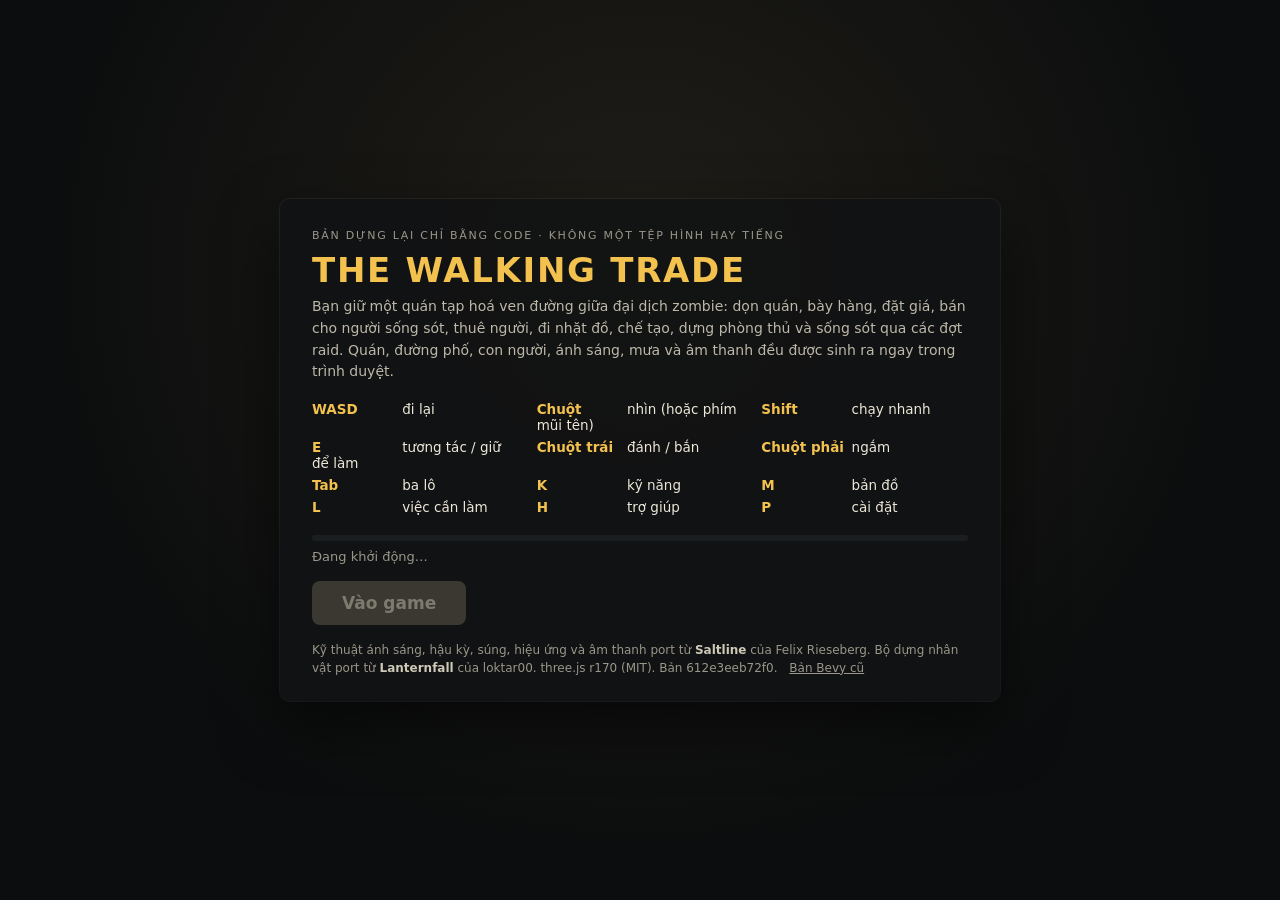
==== index.html @ 609d3852 "Build 612e3eeb72f0 (three.js, root): phien 8 vong 4: menu the khong de nut Vao game Co-Authored-By: " ====
<!doctype html>
<html lang="vi">
<head>
<meta charset="utf-8">
<meta name="viewport" content="width=device-width, initial-scale=1">
<link rel="icon" href="data:,">
<title>The Walking Trade (bản chỉ code)</title>
<script>
// Bộ thu lỗi đặt đầu trang: mọi lỗi console / lỗi không bắt đều vào window.__errors để bot và người chơi thấy.
window.__errors = [];
window.__t0 = performance.now();
window.__build = '612e3eeb72f0';
(function () {
  var oe = console.error;
  console.error = function () {
    try { window.__errors.push(Array.prototype.map.call(arguments, String).join(' ')); } catch (e) {}
    oe.apply(console, arguments);
  };
  window.addEventListener('error', function (e) { window.__errors.push('error: ' + (e.message || e)); });
  window.addEventListener('unhandledrejection', function (e) { window.__errors.push('rejection: ' + (e.reason && e.reason.message || e.reason)); });
})();
</script>
<link rel="stylesheet" href="b/612e3eeb72f0/css/page.css?v=612e3eeb72f0">
<link rel="stylesheet" href="b/612e3eeb72f0/css/hud.css?v=612e3eeb72f0">
</head>
<body class="loading">
<div id="twt-view"><canvas id="twt-canvas" tabindex="0"></canvas></div>
<div id="hud"></div>
<div id="gate">
  <div id="card">
    <div class="kicker">BẢN DỰNG LẠI CHỈ BẰNG CODE · KHÔNG MỘT TỆP HÌNH HAY TIẾNG</div>
    <h1>THE WALKING TRADE</h1>
    <p class="sub">Bạn giữ một quán tạp hoá ven đường giữa đại dịch zombie: dọn quán, bày hàng, đặt giá, bán cho người sống sót,
      thuê người, đi nhặt đồ, chế tạo, dựng phòng thủ và sống sót qua các đợt raid. Quán, đường phố, con người, ánh sáng,
      mưa và âm thanh đều được sinh ra ngay trong trình duyệt.</p>
    <ul class="keys">
      <li><b>WASD</b> đi lại</li>
      <li><b>Chuột</b> nhìn (hoặc phím mũi tên)</li>
      <li><b>Shift</b> chạy nhanh</li>
      <li><b>E</b> tương tác / giữ để làm</li>
      <li><b>Chuột trái</b> đánh / bắn</li>
      <li><b>Chuột phải</b> ngắm</li>
      <li><b>Tab</b> ba lô</li>
      <li><b>K</b> kỹ năng</li>
      <li><b>M</b> bản đồ</li>
      <li><b>L</b> việc cần làm</li>
      <li><b>H</b> trợ giúp</li>
      <li><b>P</b> cài đặt</li>
    </ul>
    <div id="bar"><div id="fill"></div></div>
    <div id="status">Đang khởi động…</div>
    <button id="go" disabled>Vào game</button>
    <pre id="fatal"></pre>
    <div class="foot">Kỹ thuật ánh sáng, hậu kỳ, súng, hiệu ứng và âm thanh port từ <b>Saltline</b> của Felix Rieseberg.
      Bộ dựng nhân vật port từ <b>Lanternfall</b> của loktar00. three.js r170 (MIT). Bản <span id="buildid">612e3eeb72f0</span>.
      <a href="bevy/" id="oldlink">Bản Bevy cũ</a></div>
  </div>
</div>
<script>
// Trang báo tiến độ: main.js gọi twtStage(tên) ở từng bước; 'ready' là game đã vẽ khung hình đầu.
(function () {
  var steps = ['boot', 'bake', 'sky', 'world', 'lights', 'ground', 'post', 'people', 'weapon', 'hud', 'compile', 'ready'];
  var label = { boot: 'Đang khởi động…', bake: 'Đang nung vật liệu…', sky: 'Đang dựng bầu trời…', world: 'Đang dựng quán và đường phố…', lights: 'Đang thắp đèn…',
    ground: 'Đang làm ướt mặt đường…', post: 'Đang dựng chuỗi hậu kỳ…', people: 'Đang dựng người và zombie…', weapon: 'Đang lắp súng…', hud: 'Đang dựng giao diện…',
    compile: 'Đang biên dịch shader…', ready: 'Sẵn sàng.' };
  var q = new URLSearchParams(location.search);
  var auto = q.has('enter');
  window.twtStage = function (name) {
    var i = steps.indexOf(name); if (i < 0) return;
    document.getElementById('fill').style.width = Math.round((i + 1) / steps.length * 100) + '%';
    document.getElementById('status').textContent = label[name] + (name === 'ready' ? ' ' + ((performance.now() - window.__t0) / 1000).toFixed(1) + ' s' : '');
    window.__stage = name;
    if (name === 'ready') {
      window.__downloadMs = Math.round(performance.now() - window.__t0);
      var go = document.getElementById('go'); go.disabled = false; go.focus();
      if (auto) enter();
    }
  };
  function enter() {
    document.body.classList.remove('loading'); document.body.classList.add('playing');
    var c = document.getElementById('twt-canvas'); c.focus();
    if (window.__twtEnter) window.__twtEnter();
    window.__loadMs = 0; window.__ready = true;
  }
  document.getElementById('go').addEventListener('click', enter);
  window.twtFatal = function (msg) { var f = document.getElementById('fatal'); f.style.display = 'block'; f.textContent = msg; window.__fatal = msg; };
})();
</script>
<script>
// Phiên 8: nạp main.js sau khi service worker (sw.js: thử lại khi Pages trả 5xx / mất mạng) đã nắm trang, để cả lần tải
// đầu các module cũng được thử lại. Không có service worker (hay ?nosw) thì nạp thẳng; chờ tối đa 2,5 s.
(function () {
  var src="b/612e3eeb72f0/js/main.js?v=612e3eeb72f0";
  function go() { if (window.__mainInjected) return; window.__mainInjected = 1; var s = document.createElement('script'); s.type = 'module'; s.src = src; document.body.appendChild(s); }
  var q = new URLSearchParams(location.search);
  if (!('serviceWorker' in navigator) || q.has('nosw')) return go();
  try {
    navigator.serviceWorker.register('sw.js').then(function () {
      if (navigator.serviceWorker.controller) return go();
      navigator.serviceWorker.addEventListener('controllerchange', go);
      setTimeout(go, 2500);
    }, go);
  } catch (e) { go(); }
})();
</script>
</body>
</html>
---- b/612e3eeb72f0/css/page.css ----
:root { --bg: #0b0d0e; --ink: #ece7d8; --dim: #9a9689; --accent: #f2c14e; --green: #3d9a57; --line: #2a2e30; }
html, body { margin: 0; height: 100%; background: var(--bg); color: var(--ink); overflow: hidden;
  font-family: "Segoe UI", system-ui, -apple-system, "Helvetica Neue", Arial, sans-serif; -webkit-font-smoothing: antialiased; }
#twt-view { position: fixed; inset: 0; }
#twt-canvas { display: block; width: 100%; height: 100%; outline: none; }
#hud { position: fixed; inset: 0; pointer-events: none; z-index: 5; }
body.loading #hud { visibility: hidden; }
#gate { position: fixed; inset: 0; display: flex; align-items: center; justify-content: center; z-index: 10;
  background: radial-gradient(ellipse at 50% 30%, rgba(35, 32, 26, .92) 0%, rgba(11, 13, 14, .97) 70%); transition: opacity .25s ease-out; }
body.playing #gate { opacity: 0; pointer-events: none; }
#card { width: min(720px, calc(100vw - 32px)); padding: 30px 32px 24px; box-sizing: border-box; border-radius: 10px;
  box-shadow: 0 0 0 1px rgba(255, 255, 255, .06), 0 24px 60px rgba(0, 0, 0, .55); background: rgba(17, 19, 20, .94); }
.kicker { font-size: 11px; letter-spacing: .16em; color: var(--dim); margin-bottom: 8px; }
h1 { margin: 0 0 6px; font-size: 34px; letter-spacing: .05em; font-weight: 800; color: var(--accent); text-wrap: balance; }
.sub { margin: 0 0 18px; color: #bdb8a9; font-size: 14px; line-height: 1.55; text-wrap: pretty; }
.keys { display: grid; grid-template-columns: repeat(auto-fill, minmax(200px, 1fr)); gap: 6px 18px; margin: 0 0 20px; padding: 0;
  list-style: none; font-size: 13.5px; }
.keys b { display: inline-block; min-width: 86px; color: var(--accent); font-weight: 700; }
#bar { height: 6px; background: #1b1e20; border-radius: 3px; overflow: hidden; margin-bottom: 8px; }
#fill { height: 100%; width: 0; background: var(--green); transition: width .18s ease-out; }
#status { font-size: 13px; color: var(--dim); min-height: 18px; margin-bottom: 14px; font-variant-numeric: tabular-nums; }
#go { font: inherit; font-size: 17px; font-weight: 700; padding: 12px 30px; border: 0; border-radius: 8px; cursor: pointer;
  background: var(--accent); color: #16130a; transition: transform .12s ease-out, filter .12s ease-out; }
#go[disabled] { background: #3a3830; color: #7d7a70; cursor: default; }
#go:not([disabled]):hover { filter: brightness(1.08); }
#go:not([disabled]):active { transform: scale(.97); }
#fatal { display: none; margin-top: 14px; padding: 10px 12px; border-radius: 6px; border: 1px solid #7a2a24; background: #2a1210; color: #ffb4a8;
  font: 12.5px/1.45 ui-monospace, Consolas, monospace; white-space: pre-wrap; max-height: 180px; overflow: auto; }
.foot { margin-top: 16px; font-size: 12px; line-height: 1.5; color: var(--dim); }
.foot b { color: #cfc9b8; font-weight: 600; }
.foot a { color: var(--dim); margin-left: 8px; }
@media (prefers-reduced-motion: reduce) { #gate, #fill, #go { transition: none; } }
---- b/612e3eeb72f0/css/hud.css ----
/* HUD of The Walking Trade (procedural) - DOM over the WebGL canvas.
   Look: salvaged survival kit. Smoked-glass plates, hazard-yellow accents (#f5d138, the original's HUD colour),
   condensed industrial type, stencil key caps with a thick bottom edge like real keys. Everything scales with one
   unit: the root font-size follows the viewport height (readable at 1280x720 and 1920x1080, edges anchored for 21:9). */

#hud.twt-hud {
  --yel: #f5d138;
  --yel-hi: #ffe36a;
  --yel-deep: #b9921a;
  --ink: #0e1012;
  --bone: #f2f0e9;
  --mute: #c9c8c3;
  --dim: #8d918f;
  --green: #59f266;
  --green-deep: #1f7a2e;
  --red: #f2392b;
  --amber: #f08a2e;
  --plate: rgba(11, 13, 15, 0.78);
  --plate-2: rgba(16, 19, 22, 0.94);
  --hair: rgba(255, 255, 255, 0.075);
  --ease: cubic-bezier(0.2, 0, 0, 1);
  --f-ui: "Bahnschrift SemiCondensed", "Bahnschrift", "DIN Alternate", "DIN Condensed", "Roboto Condensed", "Arial Narrow", "Segoe UI", system-ui, sans-serif;
  --f-mono: "Cascadia Mono", "JetBrains Mono", "SF Mono", ui-monospace, Consolas, Menlo, monospace;

  position: fixed;
  inset: 0;
  display: block;
  z-index: 20;
  pointer-events: none;
  overflow: hidden;
  font-family: var(--f-ui);
  font-size: clamp(12.5px, 1.48vh, 24px);
  line-height: 1.25;
  color: var(--bone);
  font-variant-numeric: tabular-nums;
  -webkit-font-smoothing: antialiased;
  -moz-osx-font-smoothing: grayscale;
  user-select: none;
  -webkit-user-select: none;
  text-rendering: optimizeLegibility;
}
#hud.twt-hud *, #hud.twt-hud *::before, #hud.twt-hud *::after { box-sizing: border-box; }
#hud.twt-hud [hidden] { display: none !important; }
#hud.twt-hud > * { position: absolute; }

/* ---------- shared atoms ---------- */
#hud .ic { display: inline-flex; flex: none; width: 1.4em; height: 1.4em; align-items: center; justify-content: center; }
#hud .ic svg, #hud .ic img { width: 100%; height: 100%; display: block; }
#hud .ic img { object-fit: contain; }
#hud .ic-wait { display: block; width: 62%; height: 62%; border-radius: 0.35em; background: linear-gradient(110deg, rgba(255,255,255,.05) 30%, rgba(255,255,255,.14) 50%, rgba(255,255,255,.05) 70%); background-size: 220% 100%; animation: hd-shimmer 1.1s linear infinite; }
@keyframes hd-shimmer { from { background-position: 120% 0; } to { background-position: -120% 0; } }

#hud kbd {
  display: inline-flex; align-items: center; justify-content: center;
  min-width: 1.75em; height: 1.55em; padding: 0 0.42em 0.12em; margin: 0 0.12em;
  font: 700 0.78em/1 var(--f-ui); letter-spacing: 0.02em; color: var(--ink);
  background: linear-gradient(180deg, #f6f5f0, #dcdbd4);
  border-radius: 0.34em;
  box-shadow: inset 0 -0.2em 0 #858a90, inset 0 0 0 1px rgba(0,0,0,.18), 0 1px 2px rgba(0,0,0,.55);
  vertical-align: 0.06em; white-space: nowrap;
}
#hud .plate {
  background: linear-gradient(180deg, rgba(22,25,28,.86), rgba(9,11,13,.80));
  box-shadow: inset 0 0 0 1px var(--hair), inset 0 1px 0 rgba(255,255,255,.06), 0 0.4em 1.2em -0.4em rgba(0,0,0,.7);
  border-radius: 0.3em;
}
#hud .shadowtext, #hud .hd-todo, #hud .hd-hint, #hud .hd-slot-label, #hud .hd-slot-sub, #hud .hd-hptext, #hud .hd-marker { text-shadow: 0 1px 2px rgba(0,0,0,.85), 0 0 0.6em rgba(0,0,0,.45); }

/* Fade groups: opacity + transform only, interruptible transitions. */
#hud .hx { opacity: 0; visibility: hidden; transform: translateY(0.35em); transition: opacity 160ms var(--ease), transform 180ms var(--ease), visibility 0s linear 180ms; }
#hud .hx.on { opacity: 1; visibility: visible; transform: none; transition: opacity 180ms var(--ease), transform 200ms var(--ease), visibility 0s; }
#hud .hd-root { transition: opacity 200ms var(--ease), visibility 0s; }
#hud:not(.is-play) .hd-root { opacity: 0; visibility: hidden; transition: opacity 140ms var(--ease), visibility 0s linear 140ms; }

/* ---------- full-screen layers ---------- */
#hud .hd-hurt { inset: 0; opacity: 0; background: radial-gradient(ellipse 75% 70% at 50% 50%, rgba(204,0,5,.18) 30%, rgba(204,0,5,.62) 100%); }
#hud .hd-shade { inset: 0; background-color: rgba(0,0,0,0); }
#hud .hd-bar { left: 0; right: 0; height: 11%; background: #000; transform: scaleY(0); z-index: 6; }
#hud .hd-bar.t { top: 0; transform-origin: 50% 0; }
#hud .hd-bar.b { bottom: 0; transform-origin: 50% 100%; }

/* ---------- top-left: battery pill + reputation ---------- */
#hud .hd-tl { left: 1em; top: 0.9em; display: flex; gap: 0.5em; align-items: stretch; z-index: 3; }
#hud .hd-bat {
  display: flex; align-items: center; gap: 0.5em; min-width: 7.4em; padding: 0.2em 0.75em 0.2em 0.55em;
  background: linear-gradient(180deg, #2d8a39, #1d6a29); border-radius: 0.3em;
  box-shadow: inset 0 1px 0 rgba(255,255,255,.22), inset 0 0 0 1px rgba(0,0,0,.25), 0 0.35em 1em -0.35em rgba(0,0,0,.7);
}
#hud .hd-bat .ic { width: 1.75em; height: 1.75em; }
#hud .hd-bat b { font-size: 1.32em; font-weight: 700; letter-spacing: 0.01em; text-shadow: 0 1px 0 rgba(0,0,0,.35); }
#hud .hd-rep { display: flex; align-items: center; gap: 0.45em; padding: 0.2em 0.65em 0.2em 0.5em; }
#hud .hd-rep .ic { width: 1.4em; height: 1.4em; }
#hud .hd-rep b { font-size: 1.13em; color: var(--yel); font-weight: 700; min-width: 2.6em; }

/* ---------- top-centre: health + boss ---------- */
#hud .hd-tc { left: 31%; width: 38%; top: 0.62em; display: flex; flex-direction: column; align-items: center; gap: 0.22em; z-index: 3; }
#hud .hd-hptext { font-size: 0.88em; font-weight: 700; letter-spacing: 0.06em; color: var(--green); transition: color 200ms var(--ease); }
#hud .hd-hptext.low { color: var(--red); }
#hud .hd-hpbar { position: relative; width: 100%; height: 0.26em; background: rgba(0,0,0,.42); border-radius: 1em; box-shadow: 0 0 0 1px rgba(0,0,0,.25); }
#hud .hd-hpbar i { position: absolute; inset: 0; border-radius: inherit; background: var(--green); transform-origin: 50% 50%; box-shadow: 0 0 0.7em rgba(89,242,102,.55); transition: transform 180ms var(--ease), background-color 200ms var(--ease); }
#hud .hd-hpbar.low i { background: var(--red); box-shadow: 0 0 0.8em rgba(242,57,43,.7); animation: hd-pulse 1.1s ease-in-out infinite; }
@keyframes hd-pulse { 50% { opacity: .6; } }
#hud .hd-boss { width: 84%; margin-top: 0.55em; }
#hud .hd-boss-h { display: flex; align-items: center; gap: 0.4em; justify-content: center; font-size: 0.95em; text-shadow: 0 1px 2px #000; }
#hud .hd-boss-h .ic { width: 1.25em; height: 1.25em; }
#hud .hd-boss-h b { font-weight: 700; letter-spacing: 0.12em; text-transform: uppercase; color: #ffd9d4; }
#hud .hd-boss-h span { color: var(--mute); font-size: 0.9em; min-width: 6em; }
#hud .hd-boss-bar { position: relative; height: 0.5em; margin-top: 0.25em; background: rgba(0,0,0,.55); border-radius: 0.15em; box-shadow: inset 0 0 0 1px rgba(255,120,100,.35); overflow: hidden; }
#hud .hd-boss-bar i { position: absolute; inset: 1px; background: linear-gradient(180deg, #ff5a45, #b3160d); transform-origin: 0 50%; transition: transform 220ms var(--ease); }

/* ---------- top-right: day, clock, store state, raid ---------- */
#hud .hd-tr { right: 1.1em; top: 0.9em; display: flex; flex-direction: column; align-items: flex-end; gap: 0.38em; z-index: 3; }
#hud .hd-clock { display: flex; align-items: center; gap: 0.85em; padding: 0.22em 0.6em 0.22em 0.7em; font-size: 1.18em; }
#hud .hd-clock b { font-weight: 700; letter-spacing: 0.02em; }
#hud .hd-clock b:nth-child(2) { min-width: 4.6em; text-align: right; }
#hud .hd-clock .ic { width: 1.2em; height: 1.2em; }
#hud .hd-open { padding: 0.12em 0.6em; border-radius: 0.2em; font-size: 0.85em; font-weight: 700; letter-spacing: 0.14em; background: #99261f; box-shadow: inset 0 1px 0 rgba(255,255,255,.18); transition: background-color 200ms var(--ease); }
#hud .hd-open.is-open { background: #21803a; }
#hud .hd-raid {
  display: flex; gap: 0.6em; align-items: flex-start; padding: 0.55em 0.85em 0.6em 0.65em; min-width: 12em;
  background: linear-gradient(90deg, rgba(140,14,14,.95), rgba(96,8,8,.86)); border-radius: 0.3em;
  box-shadow: inset 0.22em 0 0 #ff4632, inset 0 0 0 1px rgba(255,255,255,.08), 0 0.5em 1.4em -0.4em rgba(0,0,0,.7);
}
#hud .hd-raid .ic { width: 2.1em; height: 2.1em; }
#hud .hd-raid-t { display: flex; flex-direction: column; gap: 0.08em; font-size: 1.05em; }
#hud .hd-raid-t b { font-size: 1.12em; font-weight: 800; letter-spacing: 0.16em; }
#hud .hd-raid-t span { color: #ffdcd6; }

/* ---------- left: TO DO LIST ---------- */
#hud .hd-todo { left: 1em; top: 9.4em; width: 22.5em; display: flex; flex-direction: column; gap: 0.2em; z-index: 3; }
#hud .hd-todo-h { display: flex; align-items: center; gap: 0.55em; margin-bottom: 0.45em; }
#hud .hd-todo-h .ic { width: 2.25em; height: 2.25em; filter: drop-shadow(0 1px 2px rgba(0,0,0,.6)); }
#hud .hd-todo-h b { font-size: 1.2em; font-weight: 700; letter-spacing: 0.08em; }
#hud .hd-todo-r { display: flex; gap: 0.55em; align-items: flex-start; animation: hd-in 220ms var(--ease) both; }
#hud .hd-todo-r .ic { width: 1.12em; height: 1.12em; margin-top: 0.1em; }
/* open task = empty box (a tick read as "already done" to a new player) */
#hud .hd-todo-r .ic.tick { width: 0.82em; height: 0.82em; margin: 0.2em 0.15em 0 0.15em; flex: none; border: 2px solid var(--yel); border-radius: 0.15em; box-shadow: 0 1px 2px rgba(0,0,0,.6); }
#hud .hd-todo-r div { display: flex; flex-direction: column; gap: 0.12em; margin-bottom: 0.38em; }
#hud .hd-todo-r b { font-size: 1em; font-weight: 700; color: var(--yel); text-wrap: balance; }
#hud .hd-todo-r span { font-size: 0.88em; color: var(--mute); text-wrap: pretty; max-width: 21em; }
@keyframes hd-in { from { opacity: 0; transform: translateX(-0.4em); } }

/* ---------- crosshair, hold ring, prompt ---------- */
#hud .hd-xh { left: 50%; top: 50%; width: 2.6em; height: 2.6em; margin: -1.3em 0 0 -1.3em; z-index: 3; transform: none; }
#hud .hd-xh .dot { position: absolute; left: 50%; top: 50%; width: 4px; height: 4px; margin: -2px 0 0 -2px; border-radius: 1px; background: rgba(255,255,255,.88); box-shadow: 0 0 0 1px rgba(0,0,0,.45); }
#hud .hd-ring { position: absolute; inset: 0; width: 100%; height: 100%; transform: rotate(-90deg) scale(.7); opacity: 0; transition: opacity 140ms var(--ease), transform 180ms var(--ease); }
#hud .hd-xh.hold .hd-ring { opacity: 1; transform: rotate(-90deg) scale(1); }
#hud .hd-ring circle { fill: none; stroke-width: 3; }
#hud .hd-ring .trk { stroke: rgba(0,0,0,.45); }
#hud .hd-ring .val { stroke: var(--yel); stroke-linecap: round; stroke-dasharray: 94.25; stroke-dashoffset: 94.25; filter: drop-shadow(0 0 2px rgba(245,209,56,.6)); }
#hud .hd-prompt {
  left: 50%; top: 50%; margin: -1.15em 0 0 2.5em; z-index: 3;
  display: flex; align-items: center; gap: 0.6em; padding: 0.42em 0.8em 0.42em 0.5em;
  background: rgba(14,15,17,.84); border-radius: 0.3em;
  box-shadow: inset 0 0 0 1px rgba(196,200,205,.42), 0 0.4em 1.2em -0.4em rgba(0,0,0,.75);
  transform: translateX(-0.4em);
}
#hud .hd-prompt.on { transform: none; }
/* aiming a price tag: the prompt drops under the tag, centred, so the whole tag stays readable (margin-top set from the tag rect) */
#hud .hd-prompt.below { margin-left: 0; transform: translate(-50%, -0.3em); }
#hud .hd-prompt.below.on { transform: translate(-50%, 0); }
#hud .hd-prompt kbd { font-size: 0.92em; min-width: 1.8em; margin: 0; }
#hud .hd-prompt .ic { width: 1.6em; height: 1.6em; }
#hud .hd-prompt .lbl { font-size: 1.13em; font-weight: 600; white-space: nowrap; }
#hud .hd-prompt .pct { font-size: 1.02em; font-weight: 700; color: var(--yel); min-width: 2.7em; text-align: right; }
#hud .hd-prompt .bar { position: absolute; left: 0.5em; right: 0.5em; bottom: -0.55em; height: 0.3em; border-radius: 0.15em; background: rgba(0,0,0,.6); box-shadow: inset 0 0 0 1px rgba(255,255,255,.08); overflow: hidden; }
#hud .hd-prompt .bar b { position: absolute; inset: 0; background: var(--yel); transform-origin: 0 50%; transform: scaleX(0); box-shadow: 0 0 0.5em rgba(245,209,56,.55); }

/* ---------- loot feed (left, above the bottom edge): "+4 Unlabelled Tin" lines ---------- */
#hud .hd-feed { left: 1em; bottom: 8.5em; width: 20em; display: flex; flex-direction: column; justify-content: flex-end; gap: 0.3em; z-index: 3; }
#hud .hd-feed-r { display: flex; align-items: center; gap: 0.55em; padding: 0.2em 0.8em 0.2em 0.3em; width: max-content; max-width: 20em; background: linear-gradient(90deg, rgba(11,13,15,.86), rgba(11,13,15,.55)); border-radius: 0.25em; box-shadow: inset 0.18em 0 0 var(--green); animation: hd-feed-in 240ms var(--ease) both; transition: opacity 450ms var(--ease), transform 450ms var(--ease); }
#hud .hd-feed-r .ic { width: 2.1em; height: 2.1em; flex: none; }
#hud .hd-feed-r .ic img, #hud .hd-feed-r .ic svg { width: 100%; height: 100%; object-fit: contain; }
#hud .hd-feed-r b { font-size: 1.15em; font-weight: 700; color: var(--green); min-width: 1.9em; }
#hud .hd-feed-r .nm { font-size: 1.05em; font-weight: 600; color: var(--bone); white-space: nowrap; text-shadow: 0 1px 2px rgba(0,0,0,.8); }
#hud .hd-feed-r.bump b { animation: hd-feed-bump 260ms var(--ease); }
#hud .hd-feed-r.out { opacity: 0; transform: translateX(-0.6em); }
@keyframes hd-feed-in { from { opacity: 0; transform: translateX(-0.8em); } }
@keyframes hd-feed-bump { 40% { transform: scale(1.3); color: var(--yel-hi); } }
/* "FOUND" lines (box rule): item popped out of a cache / corpse onto the floor; yellow accent, box volume chip on the right */
#hud .hd-feed-h { display: none; align-items: center; gap: 0.4em; padding-left: 0.2em; font-size: 0.92em; font-weight: 700; letter-spacing: 0.14em; color: var(--yel); text-shadow: 0 1px 2px rgba(0,0,0,.85); }
#hud .hd-feed-h.on { display: flex; animation: hd-feed-in 200ms var(--ease) both; }
#hud .hd-feed-h svg { width: 1.5em; height: 1.5em; }
#hud .hd-feed-r.found { box-shadow: inset 0.18em 0 0 var(--yel); padding-right: 0.45em; }
#hud .hd-feed-r.found b { color: var(--yel-hi); min-width: 0; font-size: 1.02em; }
#hud .hd-feed-r.found b:empty { display: none; }
#hud .hd-feed-r.found .vol { margin-left: 0.25em; padding: 0.05em 0.42em; border-radius: 0.2em; font-size: 0.78em; font-weight: 700; color: #d9dde2; background: rgba(255,255,255,.1); box-shadow: inset 0 0 0 1px rgba(255,255,255,.14); }

/* ---------- box volume bar (original "x/80"): right of the slot row while a cardboard box is held ---------- */
#hud .hd-box { position: absolute; left: calc(50% + 7.6em); bottom: 1.9em; width: 15.5em; font-size: 1.12em; display: flex; flex-direction: column; gap: 0.32em; padding: 0.45em 0.6em 0.55em; background: linear-gradient(180deg, rgba(11,13,15,.82), rgba(11,13,15,.62)); border-radius: 0.35em; box-shadow: inset 0 0 0 1px var(--hair, rgba(255,255,255,.1)); --fill: var(--green); }
#hud .hd-box.warn { --fill: var(--yel); }
#hud .hd-box.full { --fill: var(--red); }
#hud .hd-box-h { display: flex; align-items: center; gap: 0.45em; }
#hud .hd-box-h .ic { width: 1.6em; height: 1.6em; flex: none; }
#hud .hd-box-h .ic svg { width: 100%; height: 100%; }
#hud .hd-box-h b { font-size: 1.3em; font-weight: 800; letter-spacing: 0.02em; color: #fff; font-variant-numeric: tabular-nums; }
#hud .hd-box-h small { margin-left: auto; font-size: 0.85em; font-weight: 700; color: #bfe8c4; letter-spacing: 0.04em; }
#hud .hd-box.full .hd-box-h small, #hud .hd-box.nofit .hd-box-h small { color: #ff8a80; }
#hud .hd-box-bar { position: relative; display: block; height: 0.95em; border-radius: 0.2em; background: rgba(0,0,0,.65); box-shadow: inset 0 0 0 1px rgba(255,255,255,.12); overflow: hidden; }
#hud .hd-box-bar .v { position: absolute; left: 0; top: 0; bottom: 0; width: 0; background: var(--fill); box-shadow: 0 0 0.6em color-mix(in srgb, var(--fill) 55%, transparent); transition: width 220ms var(--ease), background-color 200ms var(--ease); }
#hud .hd-box-bar .add { position: absolute; top: 0; bottom: 0; width: 0; background: rgba(205,255,210,.5); animation: hd-box-pulse 0.9s ease-in-out infinite alternate; }
#hud .hd-box.nofit .hd-box-bar .add { background: rgba(242,57,43,.55); }
#hud .hd-box-bar .ticks { position: absolute; inset: 0; background: repeating-linear-gradient(90deg, transparent 0 calc(var(--seg, 12.5%) - 1.5px), rgba(0,0,0,.55) calc(var(--seg, 12.5%) - 1.5px) var(--seg, 12.5%)); pointer-events: none; }
@keyframes hd-box-pulse { from { opacity: 0.45; } to { opacity: 1; } }

/* ---------- notice + key hints ---------- */
#hud .hd-notice { left: 0; right: 0; bottom: 11.2em; display: flex; justify-content: center; z-index: 3; }
#hud .hd-notice span { max-width: min(54em, 80vw); padding: 0.38em 0.95em; background: var(--plate); border-radius: 0.25em; box-shadow: inset 0.2em 0 0 var(--yel), inset 0 0 0 1px var(--hair); font-size: 1.18em; color: #fff3cc; text-align: center; text-wrap: balance; }
#hud .hd-hint { left: 0; right: 0; bottom: 9.15em; display: flex; justify-content: center; flex-wrap: wrap; gap: 0.35em 1.6em; padding: 0 2em; font-size: 0.92em; color: rgba(235,235,225,.92); z-index: 3; }
#hud .hd-hint span { white-space: nowrap; padding: 0.12em 0.5em; border-radius: 0.22em; background: rgba(11,13,15,.62); }

/* ---------- bottom-centre: slots ---------- */
#hud .hd-slots { left: 0; right: 0; bottom: 0.75em; display: flex; flex-direction: column; align-items: center; gap: 0.3em; z-index: 3; }
#hud .hd-slot-row { display: flex; gap: 0.62em; }
#hud .hd-slot { width: 4.15em; height: 4.15em; padding: 0.19em; border-radius: 0.5em; background: rgba(0,0,0,.35); transition: background-color 140ms var(--ease), transform 160ms var(--ease); }
#hud .hd-slot.act { background: var(--yel); transform: translateY(-0.12em); box-shadow: 0 0 1em -0.2em rgba(245,209,56,.6); }
#hud .hd-slot-in { position: relative; width: 100%; height: 100%; border-radius: 0.32em; display: flex; align-items: center; justify-content: center; box-shadow: inset 0 1px 0 rgba(255,255,255,.08); }
#hud .hd-slot.k0 .hd-slot-in { background: linear-gradient(180deg, #121316, #07080a); }
#hud .hd-slot.k1 .hd-slot-in { background: linear-gradient(180deg, #23262a, #15171a); }
#hud .hd-slot.k2 .hd-slot-in { background: linear-gradient(180deg, #17375a, #0f2741); }
#hud .hd-slot-in small { position: absolute; left: 0.3em; top: 0.1em; font-size: 0.75em; font-weight: 700; color: #fff; }
#hud .hd-slot-in .ic { width: 3.05em; height: 3.05em; }
#hud .hd-slot-label { font-size: 1em; font-weight: 700; letter-spacing: 0.03em; }
#hud .hd-slot-sub { font-size: 0.82em; color: var(--mute); min-height: 1.2em; }
#hud .hd-slot-sub:not(:empty), #hud .hd-slot-label { padding: 0 0.45em; border-radius: 0.2em; background: rgba(11,13,15,.5); }
#hud .hd-slot-sub kbd { font-size: 0.72em; }

/* ---------- bottom-right: key nodes ---------- */
#hud .hd-keys { right: 1.1em; bottom: 1em; display: flex; gap: 0.75em; align-items: flex-end; z-index: 3; }
#hud .hd-kn { display: flex; flex-direction: column; align-items: center; gap: 0.1em; }
#hud .hd-kn .ic { width: 2.9em; height: 2.9em; filter: drop-shadow(0 2px 3px rgba(0,0,0,.55)); }
#hud .hd-kn kbd { font-size: 0.7em; }

/* ---------- toast ---------- */
#hud .hd-toast {
  left: 50%; top: 4.6em; z-index: 4; display: flex; flex-direction: column; align-items: center; gap: 0.15em;
  padding: 0.5em 1.6em 0.6em; margin-left: 0; translate: -50% 0;
  background: linear-gradient(180deg, rgba(14,16,18,.93), rgba(8,9,11,.88)); border-radius: 0.3em;
  box-shadow: inset 0 0.16em 0 var(--yel), inset 0 0 0 1px var(--hair), 0 0.6em 1.6em -0.5em rgba(0,0,0,.8);
  transform: translateY(-0.6em) scale(.97);
}
#hud .hd-toast.on { transform: none; }
#hud .hd-toast small { display: flex; align-items: center; gap: 0.35em; font-size: 0.8em; font-weight: 700; letter-spacing: 0.22em; color: var(--yel); }
#hud .hd-toast small svg { width: 1.1em; height: 1.1em; }
#hud .hd-toast b { font-size: 1.38em; font-weight: 700; text-wrap: balance; text-align: center; }

/* ---------- objective marker ---------- */
#hud .hd-marker { left: 0; top: 0; z-index: 2; will-change: transform; }
#hud .hd-mk-in { position: absolute; left: 0; top: 0; translate: -50% -50%; display: flex; flex-direction: column; align-items: center; gap: 0.15em; }
#hud .hd-mk-in .sq { display: block; width: 0.9em; height: 0.9em; background: var(--ink); box-shadow: 0 0 0 0.25em var(--yel), 0 0 0.8em 0.25em rgba(245,209,56,.35); margin-top: 0.3em; }
#hud .hd-mk-in span { font-size: 0.82em; font-weight: 700; color: var(--yel); margin-top: 0.3em; }
#hud .hd-mk-in .arw { position: absolute; left: 50%; top: 0.75em; width: 0.62em; height: 0.62em; margin: -0.31em 0 0 -0.31em; border-right: 0.18em solid var(--yel); border-top: 0.18em solid var(--yel); opacity: 0; transition: opacity 120ms var(--ease); }
#hud .hd-marker.pin .arw { opacity: 1; }

/* ---------- cutscene subtitle ---------- */
#hud .hd-sub { left: 0; right: 0; bottom: 15%; display: flex; justify-content: center; z-index: 7; }
#hud .hd-sub p { margin: 0; max-width: min(58em, 86vw); padding: 0.4em 1em; background: rgba(0,0,0,.55); border-radius: 0.2em; font-size: 1.38em; color: #fff7e0; text-align: center; text-wrap: balance; }
#hud .hd-skip { right: 1.25em; bottom: 0.9em; z-index: 7; font-size: 0.88em; color: var(--mute); }

/* ---------- title ---------- */
#hud .hd-title { left: 3.5em; top: 7%; z-index: 5; display: flex; flex-direction: column; gap: 0.2em; }
#hud .hd-title .tl-sr { position: absolute; width: 1px; height: 1px; overflow: hidden; clip: rect(0 0 0 0); white-space: nowrap; }
#hud .hd-title .tl-logo { width: min(40em, 48vw); height: auto; overflow: visible; filter: drop-shadow(0 0.35em 0.6em rgba(0,0,0,.7)); }
#hud .hd-title .tl-big { font: 900 74px/1 var(--f-ui); letter-spacing: 2px; }
#hud .hd-title .tl-trade { font-size: 78px; letter-spacing: 6px; }
#hud .hd-title .tl-small { font: 800 26px/1 var(--f-ui); letter-spacing: 10px; fill: #c9c8c3; }
#hud .hd-title .tl-eye { animation: tl-blink 5s steps(1) infinite; }
@keyframes tl-blink { 0%, 93%, 97%, 100% { opacity: 1; } 94%, 96% { opacity: .15; } }
#hud .hd-title .tl-tag { margin: 0 0 0 0.2em; font-size: 1em; color: var(--mute); letter-spacing: 0.06em; text-shadow: 0 1px 2px #000, 0 0 0.8em rgba(0,0,0,.8); }
@media (prefers-reduced-motion: reduce) { #hud .hd-title .tl-eye { animation: none; } }

/* ---------- centre panel box ---------- */
#hud .hd-pbox { inset: 0; z-index: 5; display: flex; align-items: center; justify-content: center; opacity: 0; visibility: hidden; transition: opacity 140ms var(--ease), visibility 0s linear 140ms; }
#hud .hd-pbox.on { opacity: 1; visibility: visible; transition: opacity 180ms var(--ease), visibility 0s; }
#hud .hd-pbox.at-title { justify-content: flex-start; align-items: flex-end; padding: 0 0 2.5em 3.5em; }
#hud .hd-pbox > * { transform: translateY(0.5em) scale(.985); transition: transform 200ms var(--ease); }
#hud .hd-pbox.on > * { transform: none; }

#hud .hd-panel, #hud .hd-cards {
  position: relative;
  background:
    repeating-linear-gradient(0deg, rgba(255,255,255,.012) 0 1px, transparent 1px 3px),
    linear-gradient(180deg, rgba(20,23,27,.95), rgba(7,8,10,.93));
  border-radius: 0.55em;
  box-shadow: inset 0 0 0 1px rgba(255,255,255,.07), inset 0 1px 0 rgba(255,255,255,.07), 0 1.5em 3em -1em rgba(0,0,0,.85), 0 0 0 1px rgba(0,0,0,.5);
}
#hud.twt-hud:not(.q0) .hd-panel, #hud.twt-hud:not(.q0) .hd-cards { backdrop-filter: blur(6px) saturate(.8); -webkit-backdrop-filter: blur(6px) saturate(.8); }
#hud .hd-panel::before, #hud .hd-cards::before {
  content: ""; position: absolute; left: 1.2em; top: 0; width: 5.5em; height: 0.24em; border-radius: 0 0 0.12em 0.12em;
  background: repeating-linear-gradient(-45deg, var(--yel) 0 0.45em, #2a2510 0.45em 0.7em);
}
#hud .hd-panel { padding: 1.5em 1.75em 1.4em; max-width: min(94vw, 66em); min-width: min(30em, 92vw); max-height: 90vh; overflow: hidden; }
#hud .hd-pbox.at-title .hd-panel { max-width: min(34em, 46vw); min-width: 0; }
#hud .hd-pbox.at-title .hd-credits p { font-size: 0.78em; }

/* Text panel line roles */
#hud .hd-ptext { display: flex; flex-direction: column; font-size: 1.12em; }
#hud .hd-ptext p { margin: 0.12em 0; color: #e9e8e2; text-wrap: pretty; white-space: pre-wrap; }
#hud .tx-gap { height: 0.7em; flex: none; }
#hud .tx-head { display: flex; align-items: baseline; gap: 0.5em 1em; flex-wrap: wrap; margin-bottom: 0.1em; padding-bottom: 0.45em; box-shadow: 0 1px 0 rgba(255,255,255,.08); }
#hud .tx-head h2 { margin: 0; font-size: 1.4em; font-weight: 800; letter-spacing: 0.06em; color: var(--yel); text-wrap: balance; }
#hud .tx-head .chip { font-size: 0.85em; color: var(--mute); }
#hud .tx-h { margin: 0.3em 0 0.15em; font-size: 0.82em; font-weight: 800; letter-spacing: 0.2em; color: var(--yel); display: flex; align-items: baseline; gap: 0.8em; }
#hud .tx-h small { font-size: 1.05em; letter-spacing: 0.02em; font-weight: 500; color: var(--dim); }
#hud .tx-key { display: flex; align-items: center; gap: 0.7em; padding: 0.28em 0.4em; margin: 0.06em -0.4em; border-radius: 0.3em; }
#hud .tx-key > kbd:first-child { min-width: 2.6em; margin: 0; flex: none; }
#hud .tx-key .tx-lbl { min-width: 9.5em; color: var(--mute); }
#hud .tx-key .tx-val { color: #fff; }
#hud .tx-badge { font-style: normal; font-size: 0.72em; font-weight: 800; letter-spacing: 0.16em; color: var(--ink); background: var(--green); padding: 0.1em 0.5em; border-radius: 0.2em; margin-left: auto; }
#hud .tx-stat { display: flex; align-items: baseline; gap: 0.8em; padding: 0.18em 0; max-width: 34em; box-shadow: 0 1px 0 rgba(255,255,255,.04); }
#hud .tx-stat .tx-lbl { flex: 1; color: var(--mute); }
#hud .tx-stat .tx-val { font-weight: 700; color: #fff; text-align: right; }
#hud .tx-val.neg { color: #ff8a7d; }
#hud .tx-val.pos { color: #8af59a; }
#hud .tx-stat.em { margin-top: 0.15em; padding: 0.3em 0; font-size: 1.15em; box-shadow: 0 -1px 0 rgba(255,255,255,.14); }
#hud .tx-stat.em .tx-lbl { color: #fff; font-weight: 700; }
#hud .tx-stat.sm { font-size: 0.95em; max-width: none; }
#hud .tx-list { display: flex; flex-direction: column; margin: 0.15em -0.5em; font-family: var(--f-mono); font-size: 0.74em; line-height: 1.55; }
#hud .tx-row { white-space: pre; padding: 0 0.5em 0 0.7em; border-radius: 0.2em; color: #d9d8d2; position: relative; }
#hud .tx-row.sel { color: #fff; background: rgba(245,209,56,.14); box-shadow: inset 0.22em 0 0 var(--yel); }
#hud .tx-row kbd { font-size: 0.95em; }
#hud .tx-hint { display: flex; flex-wrap: wrap; gap: 0.35em 1.2em; margin: 0.3em 0 0.1em; font-size: 0.86em; color: var(--mute); }
#hud .tx-hint span { white-space: nowrap; }
#hud .tx-step { display: flex; align-items: center; justify-content: center; gap: 1.1em; margin: 0.2em 0; padding: 0.4em 0; }
#hud .tx-step b { font-size: 2.1em; font-weight: 800; color: var(--yel); min-width: 6.5em; text-align: center; letter-spacing: 0.01em; }
#hud .tx-step .chev { display: inline-flex; align-items: center; justify-content: center; width: 1.9em; height: 1.9em; border-radius: 0.3em; background: rgba(255,255,255,.07); box-shadow: inset 0 0 0 1px var(--hair); font-weight: 800; color: var(--mute); }
#hud .tx-ctrl { display: flex; flex-wrap: wrap; gap: 0.3em 1.1em; margin: 0.12em 0; font-size: 0.9em; color: var(--mute); }
#hud .tx-ck { display: inline-flex; align-items: center; gap: 0.25em; white-space: nowrap; }
#hud .tx-ck em { font-style: normal; color: #e4e3dd; margin-left: 0.15em; }

/* Per-panel accents */
#hud [data-pk="Dead"] .tx-head h2 { color: #ff8070; font-size: 1.9em; letter-spacing: 0.02em; }
#hud [data-pk="Summary"] .hd-panel { min-width: min(34em, 92vw); }
#hud [data-pk="Summary"] .tx-stat:has(.neg) .tx-lbl, #hud [data-pk="Summary"] .tx-stat:has(.pos) .tx-lbl { color: #eee; }
#hud [data-pk="Title"] .hd-ptext { font-size: 1.05em; }
#hud [data-pk="Title"] .tx-key { font-size: 1.12em; }
#hud [data-pk="Title"] .tx-key:first-child { background: rgba(245,209,56,.12); box-shadow: inset 0.2em 0 0 var(--yel); }
#hud [data-pk="Price"] .hd-ptext > p:nth-of-type(1) { font-size: 1.2em; font-weight: 700; color: #fff; }

/* Credits */
#hud .hd-credits { margin-top: 1em; padding-top: 0.75em; box-shadow: 0 -1px 0 rgba(255,255,255,.08); max-width: 46em; }
#hud .hd-credits h4 { margin: 0 0 0.25em; font-size: 0.72em; letter-spacing: 0.24em; color: var(--yel); }
#hud .hd-credits p { margin: 0; font-size: 0.88em; line-height: 1.4; color: var(--dim); text-wrap: pretty; }

/* ---------- card panel ---------- */
#hud .hd-cards { padding: 1.15em 1.25em 1em; display: flex; flex-direction: column; gap: 0.7em; font-size: 1.17em; } /* phiên 8: card panels ~1150 px wide at 1080p (was ~950), text readable */
#hud.hd-ptr .hd-cards { pointer-events: auto; }
#hud .hd-chead { display: flex; align-items: center; gap: 0.6em 1.2em; flex-wrap: wrap; padding-bottom: 0.55em; box-shadow: 0 1px 0 rgba(255,255,255,.08); }
#hud .hd-chead h2 { margin: 0; font-size: 1.3em; font-weight: 800; letter-spacing: 0.08em; color: var(--yel); }
#hud .hd-chead .chips { display: flex; gap: 0.4em; flex-wrap: wrap; }
#hud .hd-chead .chip { display: inline-flex; align-items: center; gap: 0.35em; padding: 0.18em 0.6em; border-radius: 0.25em; background: rgba(255,255,255,.055); box-shadow: inset 0 0 0 1px var(--hair); font-size: 0.86em; color: var(--mute); white-space: nowrap; }
#hud .hd-chead .chip.bat { background: rgba(45,138,57,.28); color: #dff7e2; }
#hud .hd-chead .chip.bat svg { width: 1.2em; height: 1.2em; }
#hud .hd-chead .chip.bat b { color: #fff; font-size: 1.08em; }
#hud .hd-chead .chip.bat em { font-style: normal; opacity: .75; }

#hud .hd-tabs { display: flex; gap: 0.45em; }
#hud .hd-tab { display: flex; align-items: center; gap: 0.4em; padding: 0.22em 0.75em 0.22em 0.45em; border-radius: 0.32em; background: rgba(255,255,255,.045); color: var(--dim); font-size: 0.95em; box-shadow: inset 0 -0.18em 0 transparent; transition: background-color 140ms var(--ease), color 140ms var(--ease), box-shadow 140ms var(--ease); }
#hud .hd-tab .ic { width: 1.6em; height: 1.6em; opacity: .55; transition: opacity 140ms var(--ease); }
#hud .hd-tab.act { color: #fff; background: rgba(245,209,56,.1); box-shadow: inset 0 -0.18em 0 var(--yel); }
#hud .hd-tab.act .ic { opacity: 1; }

#hud .hd-cbody { display: flex; gap: 0.9em; align-items: stretch; }
#hud .hd-gridwrap { position: relative; width: 40.5em; min-height: 30.2em; }
#hud .hd-grid { display: grid; grid-template-columns: repeat(5, 7.6em); grid-auto-rows: 7.15em; gap: 0.52em; align-content: start; }
#hud .hd-card {
  appearance: none; border: 0; margin: 0; font: inherit; color: inherit; cursor: default;
  display: flex; flex-direction: column; align-items: center; justify-content: flex-start; gap: 0.08em;
  padding: 0.3em 0.3em 0.35em; border-radius: 0.45em; overflow: hidden; position: relative;
  background: rgba(255,255,255,.065); box-shadow: inset 0 0 0 1px rgba(255,255,255,.07);
  transition: background-color 120ms var(--ease), box-shadow 120ms var(--ease), transform 120ms var(--ease);
  animation: hd-card-in 200ms var(--ease) both;
}
@keyframes hd-card-in { from { opacity: 0; transform: translateY(0.3em); } }
#hud .hd-card .ic { width: 3.55em; height: 3.55em; transition: transform 160ms var(--ease); }
#hud .hd-card b { font-size: 0.84em; font-weight: 600; text-align: center; line-height: 1.15; max-height: 2.3em; overflow: hidden; text-wrap: balance; }
#hud .hd-card small { font-size: 0.74em; color: var(--mute); white-space: pre; overflow: hidden; text-overflow: ellipsis; max-width: 100%; margin-top: auto; }
#hud .hd-card.st1 { background: rgba(255,255,255,.025); }
#hud .hd-card.st1 .ic { opacity: .4; filter: grayscale(.8); }
#hud .hd-card.st1 b, #hud .hd-card.st1 small { color: var(--dim); }
#hud .hd-card.st2 { background: rgba(77,204,89,.15); }
#hud .hd-card.st2 small { color: #9cf0a7; }
#hud .hd-card.st3 { background: rgba(230,102,51,.13); }
#hud .hd-card.st3 small { color: #ffb48a; }
#hud .hd-card.sel { box-shadow: inset 0 0 0 2px var(--yel), 0 0 1.2em -0.3em rgba(245,209,56,.45); background-color: rgba(245,209,56,.1); }
#hud .hd-card.sel .ic { transform: scale(1.06); }
#hud.hd-ptr .hd-card:hover:not(.sel) { box-shadow: inset 0 0 0 1px rgba(245,209,56,.5); }
#hud.hd-ptr .hd-card:active { transform: scale(.96); }
#hud .hd-scroll { position: absolute; right: -0.55em; top: 0; bottom: 0; width: 0.22em; border-radius: 1em; background: rgba(255,255,255,.06); overflow: hidden; }
#hud .hd-scroll i { display: block; width: 100%; background: var(--yel); border-radius: inherit; transition: transform 160ms var(--ease); }

#hud .hd-det { width: 15.6em; flex: none; display: flex; flex-direction: column; align-items: center; gap: 0.45em; padding: 0.85em 0.9em; border-radius: 0.45em; background: rgba(255,255,255,.045); box-shadow: inset 0 0 0 1px var(--hair); }
#hud .hd-det .det-ic { width: 6em; height: 6em; }
#hud .hd-det h3 { margin: 0; font-size: 1.12em; font-weight: 800; color: var(--yel); text-align: center; text-wrap: balance; letter-spacing: 0.02em; }
#hud .hd-detb { align-self: stretch; font-size: 0.93em; line-height: 1.32; color: #e4e3dd; overflow: hidden; }
#hud .hd-detb p { margin: 0.1em 0; text-wrap: pretty; }
#hud .det-st { font-weight: 700; letter-spacing: 0.06em; padding: 0.18em 0.5em; border-radius: 0.2em; text-align: center; background: rgba(245,209,56,.14); color: var(--yel-hi); }
#hud .det-st.good { background: rgba(77,204,89,.18); color: #a7f5b1; }
#hud .det-st.dim { background: rgba(255,255,255,.06); color: var(--dim); }
#hud .hd-cfoot { font-size: 0.9em; color: var(--mute); padding-top: 0.5em; box-shadow: 0 -1px 0 rgba(255,255,255,.07); }
#hud .hd-cfoot p { margin: 0.15em 0; }
#hud .hd-cfoot .tx-hint { margin: 0.1em 0; font-size: 1em; }

/* Skill tree graph */
#hud .hd-graph { position: relative; width: 40.5em; height: 30.2em; display: flex; align-items: center; justify-content: center; }
#hud .gwrap { position: relative; }
#hud .glinks { position: absolute; inset: 0; width: 100%; height: 100%; overflow: visible; }
#hud .glinks line { stroke: rgba(255,255,255,.14); stroke-width: 2; vector-effect: non-scaling-stroke; }
#hud .glinks line.half { stroke: rgba(245,209,56,.45); stroke-dasharray: 4 3; }
#hud .glinks line.on { stroke: #6fe07c; stroke-width: 3; }
#hud .gn { appearance: none; border: 0; padding: 0; background: none; font: inherit; cursor: default; position: absolute; width: calc(var(--cell) * .84); height: calc(var(--cell) * .84); translate: -50% -50%; display: flex; align-items: center; justify-content: center; transition: transform 140ms var(--ease); }
#hud .gn.minor { width: calc(var(--cell) * .68); height: calc(var(--cell) * .68); }
#hud .gn .dm { position: absolute; inset: 14%; transform: rotate(45deg); border-radius: 0.2em; background: #1c1f23; box-shadow: 0 0 0 0.16em #6e757d, 0 0.2em 0.5em rgba(0,0,0,.6); transition: box-shadow 140ms var(--ease), background-color 140ms var(--ease); }
#hud .gn .ic { position: relative; width: 48%; height: 48%; }
#hud .gn.starter .dm { box-shadow: 0 0 0 0.16em #c9ccd0, 0 0.2em 0.5em rgba(0,0,0,.6); }
#hud .gn.st1 .ic { opacity: .35; filter: grayscale(1); }
#hud .gn.st1 .dm { background: #121417; box-shadow: 0 0 0 0.12em #3d4247; }
#hud .gn.st0 .dm { box-shadow: 0 0 0 0.16em var(--yel-deep), 0 0 0.6em -0.1em rgba(245,209,56,.35); }
#hud .gn.st2 .dm { background: #1d4a25; box-shadow: 0 0 0 0.16em #6fe07c, 0 0 0.6em -0.1em rgba(111,224,124,.45); }
#hud .gn.sel { transform: scale(1.16); z-index: 2; }
#hud .gn.sel .dm { box-shadow: 0 0 0 0.2em var(--yel), 0 0 1em 0.1em rgba(245,209,56,.5); }
#hud.hd-ptr .gn:hover:not(.sel) { transform: scale(1.08); }
#hud .glabel { position: absolute; translate: -50% calc(var(--cell) * .5); padding: 0.12em 0.5em; border-radius: 0.2em; background: rgba(0,0,0,.78); font-size: 0.9em; white-space: nowrap; color: var(--yel-hi); pointer-events: none; opacity: 0; transition: opacity 120ms var(--ease); z-index: 3; }
#hud .glabel.on { opacity: 1; }

/* World map schematic */
#hud .hd-map { width: 40.5em; height: 30.2em; }
#hud .mwrap { position: relative; width: 100%; height: 100%; border-radius: 0.45em; overflow: hidden; background: radial-gradient(ellipse at 70% 40%, rgba(60,70,58,.35), rgba(10,12,12,.2) 70%), #0c0f10; box-shadow: inset 0 0 0 1px var(--hair), inset 0 0 3em rgba(0,0,0,.6); }
#hud .mgrid { position: absolute; inset: 0; background-image: linear-gradient(rgba(255,255,255,.035) 1px, transparent 1px), linear-gradient(90deg, rgba(255,255,255,.035) 1px, transparent 1px); background-size: 2.5em 2.5em; }
#hud .mroutes { position: absolute; inset: 0; width: 100%; height: 100%; }
#hud .mroutes line { stroke-width: 2; vector-effect: non-scaling-stroke; }
#hud .mroutes line.open { stroke: rgba(245,209,56,.7); }
#hud .mroutes line.shut { stroke: rgba(255,255,255,.22); stroke-dasharray: 5 4; }
#hud .mcomp { position: absolute; right: 0.7em; top: 0.5em; font-size: 0.75em; font-weight: 800; color: var(--dim); letter-spacing: 0.1em; }
/* Đợt 13: loot spots around the store (inset of the world map) */
#hud .mlocal { position: absolute; right: 0.6em; bottom: 0.6em; width: 14em; height: 13.4em; border-radius: 0.35em; background: rgba(8,10,10,.88); box-shadow: inset 0 0 0 1px var(--hair), 0 0.3em 1em rgba(0,0,0,.5); z-index: 5; pointer-events: none; }
#hud .mlocal h4 { margin: 0.4em 0.6em 0.15em; font-size: 0.7em; font-weight: 700; color: var(--yel-hi); display: flex; justify-content: space-between; gap: 0.6em; }
#hud .mlocal h4 span { color: var(--dim); font-weight: 600; }
#hud .mlocal svg { display: block; width: calc(100% - 0.8em); height: calc(100% - 1.6em); margin: 0 0.4em; }
#hud .mlocal .lroad { fill: rgba(255,255,255,.06); }
#hud .mlocal .llot { fill: rgba(120,140,110,.08); stroke: rgba(255,255,255,.28); stroke-width: 0.35; stroke-dasharray: 1.2 0.8; }
#hud .mlocal .lbld { fill: rgba(255,255,255,.16); stroke: rgba(255,255,255,.3); stroke-width: 0.25; }
#hud .mlocal .lc { fill: #f2b93b; stroke: #2a1b06; stroke-width: 0.45; }
#hud .mlocal .lc.done { fill: none; stroke: rgba(255,255,255,.35); stroke-width: 0.4; }
#hud .mlocal .lme { fill: #9cf0a7; stroke: #0b1a0e; stroke-width: 0.35; }
#hud .mn { appearance: none; border: 0; background: none; padding: 0; font: inherit; color: inherit; cursor: default; position: absolute; width: 2.6em; height: 2.6em; translate: -50% -50%; transition: transform 140ms var(--ease); }
#hud .mn .ic { width: 100%; height: 100%; filter: drop-shadow(0 2px 3px rgba(0,0,0,.7)); }
#hud .mn .lb { position: absolute; display: flex; flex-direction: column; align-items: center; white-space: nowrap; pointer-events: none; line-height: 1.1; padding: 0.05em 0.25em; border-radius: 0.2em; transition: opacity 120ms var(--ease); }
#hud .mn.lb-b .lb, #hud .mn.lb-h .lb { top: 100%; left: 50%; translate: -50% -0.05em; }
#hud .mn.lb-t .lb { bottom: 100%; left: 50%; translate: -50% 0.05em; }
#hud .mn.lb-r .lb { left: 100%; top: 50%; translate: 0 -50%; align-items: flex-start; }
#hud .mn.lb-l .lb { right: 100%; top: 50%; translate: 0 -50%; align-items: flex-end; }
#hud .mn.lb-h .lb { opacity: 0; }
#hud .mn b { font-size: 0.74em; font-weight: 600; color: #dedcd5; text-shadow: 0 1px 2px #000, 0 0 4px #000; }
#hud .mn small { font-size: 0.64em; color: var(--dim); text-shadow: 0 1px 2px #000; }
#hud .mn.st2 small { color: #9cf0a7; }
#hud .mn.st3 small { color: #ffb48a; }
#hud .mn.sel { transform: scale(1.15); z-index: 3; }
#hud .mn.sel .ic { filter: drop-shadow(0 0 0.35em rgba(245,209,56,.9)); }
#hud .mn.sel .lb { opacity: 1; background: rgba(0,0,0,.82); z-index: 4; }
#hud .mn.sel b { color: var(--yel-hi); }
#hud.hd-ptr .mn:hover:not(.sel) { transform: scale(1.08); }

/* ---------- reduced motion ---------- */
@media (prefers-reduced-motion: reduce) {
  #hud.twt-hud *, #hud.twt-hud *::before, #hud.twt-hud *::after { transition-duration: 0.01ms !important; animation-duration: 0.01ms !important; animation-iteration-count: 1 !important; }
  #hud .hx, #hud .hd-pbox > *, #hud .hd-toast, #hud .hd-prompt { transform: none !important; }
}

/* ---------- small heights (<= 760 px): tighten the left list so it never meets the slots ---------- */
@media (max-height: 760px) {
  #hud .hd-todo { top: 7.6em; }
  #hud .hd-todo-r span { font-size: 0.84em; }
}

/* phiên 8: skill tree legend (node states) */
#hud .glegend { position: absolute; left: 0.2em; bottom: 0.1em; display: flex; gap: 1.1em; font-size: 0.78em; color: var(--mute); pointer-events: none; }
#hud .glegend span { display: inline-flex; align-items: center; gap: 0.45em; }
#hud .glegend i { width: 0.75em; height: 0.75em; transform: rotate(45deg); border-radius: 0.12em; background: #1c1f23; }
#hud .glegend .l2 { background: #1d4a25; box-shadow: 0 0 0 0.14em #6fe07c; }
#hud .glegend .l0 { box-shadow: 0 0 0 0.14em var(--yel-deep); }
#hud .glegend .l1 { background: #121417; box-shadow: 0 0 0 0.1em #3d4247; }
/* phiên 8 đợt 3: "YOUR SHOP" marker on the world map (fixed, not a card) */
#hud .mroutes line.home { stroke: rgba(111,224,124,.55); stroke-dasharray: 3 3; }
#hud .mshop { position: absolute; translate: -50% -50%; display: flex; flex-direction: column; align-items: center; gap: 0.15em; pointer-events: none; z-index: 2; }
#hud .mshop .ic { width: 2.5em; height: 2.5em; padding: 0.35em; border-radius: 50%; background: #1d4a25; box-shadow: 0 0 0 0.16em #6fe07c, 0 0 1em rgba(111,224,124,.45); }
#hud .mshop .ic svg { width: 100%; height: 100%; }
#hud .mshop b { font-size: 0.74em; font-weight: 800; letter-spacing: 0.08em; color: #bff5c6; text-shadow: 0 1px 2px #000, 0 0 4px #000; white-space: nowrap; }
/* phiên 8 đợt 3: few cards -> wide rows in two columns (icon, name, price/stock on the right), so short lists do not look empty */
#hud .hd-grid.few { grid-template-columns: 1fr 1fr; grid-auto-rows: 5.4em; gap: 0.6em; }
#hud .hd-grid.few .hd-card { flex-direction: row; justify-content: flex-start; align-items: center; gap: 0.8em; padding: 0.45em 0.9em 0.45em 0.55em; }
#hud .hd-grid.few .hd-card .ic { width: 4.2em; height: 4.2em; flex: none; }
#hud .hd-grid.few .hd-card b { font-size: 1em; text-align: left; max-height: 2.4em; flex: 1; }
#hud .hd-grid.few .hd-card small { font-size: 0.86em; margin: 0 0 0 auto; white-space: pre-line; text-align: right; max-width: 7.5em; }
/* phiên 8 đợt 3: sheet panels (Settings, Daily Summary, Set Price) in the card-panel frame */
#hud .hd-sheet { width: 34em; display: flex; flex-direction: column; gap: 0.9em; padding: 0.2em 0.2em 0.4em; }
#hud .sh-hero { display: flex; align-items: center; gap: 1em; padding: 0.6em 0.8em; border-radius: 0.45em; background: rgba(255,255,255,.045); box-shadow: inset 0 0 0 1px var(--hair); }
#hud .sh-hero .ic { width: 5.2em; height: 5.2em; flex: none; }
#hud .sh-hero h3 { margin: 0; font-size: 1.35em; font-weight: 800; color: var(--yel); letter-spacing: 0.02em; }
#hud .sh-hero small { font-size: 0.95em; color: var(--mute); }
#hud .sh-big { display: flex; flex-direction: column; align-items: center; gap: 0.45em; }
#hud .sh-num { display: flex; align-items: baseline; gap: 0.7em; }
#hud .sh-num b { font-size: 3.2em; font-weight: 800; color: #fff; font-variant-numeric: tabular-nums; line-height: 1; }
#hud .sh-num .arr { font-size: 1.3em; color: var(--yel); opacity: .8; }
#hud .sh-num em { font-style: normal; font-size: 0.95em; color: var(--mute); }
#hud .sh-big.bad .sh-num b, #hud .sh-big.bad p { color: #ff8a80; }
#hud .sh-big.good p { color: #9cf0a7; }
#hud .sh-big p { margin: 0; font-size: 1em; font-weight: 700; color: var(--bone); }
#hud .sh-scale { position: relative; display: block; width: 100%; height: 0.7em; border-radius: 0.2em; background: rgba(0,0,0,.6); box-shadow: inset 0 0 0 1px rgba(255,255,255,.12); }
#hud .sh-scale > b { position: absolute; left: 0; top: 0; bottom: 0; border-radius: 0.2em; background: var(--yel); }
#hud .sh-scale > b.good { background: var(--green); }
#hud .sh-scale > b.bad { background: var(--red); }
#hud .sh-scale s, #hud .sh-scale u { position: absolute; top: -0.25em; bottom: -0.25em; width: 2px; background: #fff; }
#hud .sh-scale s { background: #f2392b; }
#hud .sh-scale-lb { position: relative; width: 100%; height: 1.1em; font-size: 0.78em; color: var(--dim); }
#hud .sh-scale-lb span { position: absolute; translate: -50% 0; white-space: nowrap; }
#hud .sh-scale-lb span:first-child { translate: 0 0; }
#hud .sh-rows { display: flex; flex-direction: column; gap: 0.35em; }
#hud .sh-row { display: flex; align-items: center; gap: 0.7em; padding: 0.5em 0.8em; border-radius: 0.35em; background: rgba(255,255,255,.045); font-size: 1.02em; }
#hud .sh-row kbd { min-width: 2.6em; text-align: center; }
#hud .sh-row .lb { flex: 1; color: var(--bone); }
#hud .sh-row > b { font-weight: 800; color: #fff; font-variant-numeric: tabular-nums; min-width: 4.5em; text-align: right; }
#hud .sh-row.good > b { color: #9cf0a7; }
#hud .sh-row.bad > b { color: #ff8a80; }
#hud .sh-row.dim > b { color: var(--dim); }
#hud .sh-row.big { background: rgba(245,209,56,.08); box-shadow: inset 0 0 0 1px rgba(245,209,56,.25); font-size: 1.2em; }
#hud .sh-bar { position: relative; display: block; width: 7em; height: 0.5em; border-radius: 0.2em; background: rgba(0,0,0,.6); overflow: hidden; }
#hud .sh-bar b { position: absolute; left: 0; top: 0; bottom: 0; background: var(--yel); }
#hud .sh-seg { display: flex; gap: 0.25em; }
#hud .sh-seg i { width: 1.6em; height: 0.5em; border-radius: 0.15em; background: rgba(255,255,255,.12); }
#hud .sh-seg i.on { background: var(--yel); }
#hud .sh-note { margin: 0; font-size: 0.9em; color: var(--mute); text-align: center; }
#hud .hd-empty { position: absolute; left: 50%; top: 42%; translate: -50% -50%; max-width: 26em; padding: 1.4em 2em; border-radius: 0.5em; border: 2px dashed rgba(255,255,255,.18); color: var(--mute); font-size: 1.05em; text-align: center; }
#hud .hd-gridwrap:has(> .hd-grid.few) { min-height: 16em; } /* short lists: the panel shrinks to its content */
/* phiên 8 đợt 4: block under a short card list (Job Board job choices) */
#hud .hd-below { margin-top: 0.8em; padding: 0.7em 0.9em; border-radius: 0.45em; background: rgba(255,255,255,.045); box-shadow: inset 0 0 0 1px var(--hair); font-size: 0.95em; line-height: 1.45; }
#hud .hd-below .det-st { margin: 0 0 0.35em; }
#hud .hd-below p { margin: 0.12em 0; }
/* phiên 8 đợt 4: Help sheet (two columns of key rows, skills, tips) */
#hud .hd-sheet:has(.sh-rows.c2) { width: 52em; }
#hud .sh-rows.c2 { display: grid; grid-template-columns: 1fr 1fr; gap: 0.3em 0.6em; }
#hud .sh-rows.c2 .sh-row { padding: 0.32em 0.6em; font-size: 0.92em; }
#hud .sh-rows.c2 .sh-row kbd { min-width: 3.6em; }
#hud .sh-sec h4 { margin: 0.2em 0 0.4em; font-size: 0.85em; letter-spacing: 0.12em; color: var(--yel); }
#hud .sh-sec p { margin: 0.15em 0; font-size: 0.92em; color: var(--bone); }
#hud .hd-sheet:has(.sh-rows.c3) { width: 64em; }
#hud .sh-rows.c3 { display: grid; grid-template-columns: 1fr 1fr 1fr; gap: 0.3em 0.5em; }
#hud .sh-rows.c3 .sh-row { padding: 0.3em 0.55em; font-size: 0.9em; }
#hud .sh-rows.c3 .sh-row kbd { min-width: 3.6em; }
#hud .sh-rows.c3 .sh-row .lb { line-height: 1.15; }
#hud .hd-prompt .lbl .l2 { font-size: 0.82em; font-weight: 500; color: var(--mute); }
#hud .hd-prompt .lbl kbd { font-size: 0.8em; }
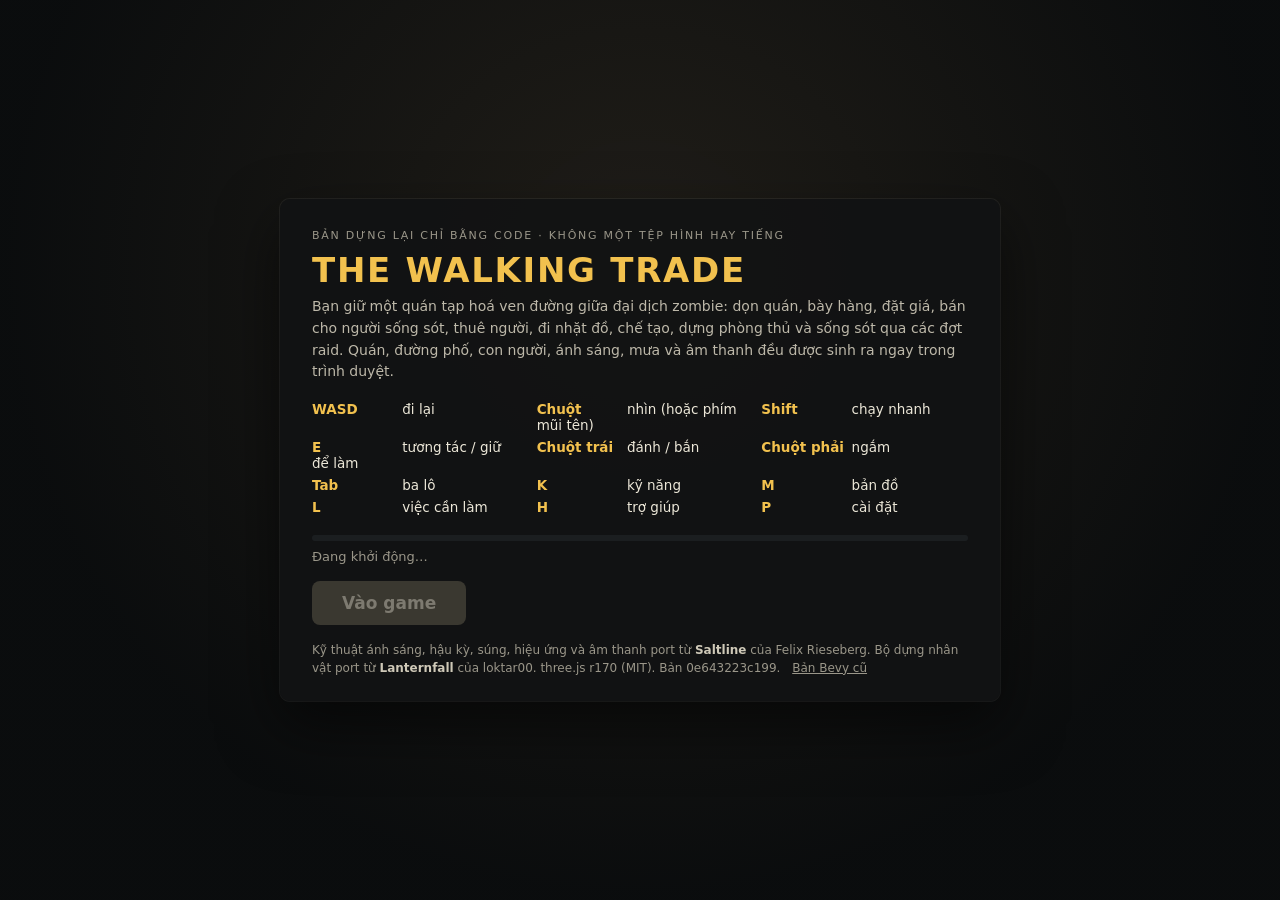
==== commit 12510cc7: "Build 0e643223c199 (three.js, root): phien 8 vong 5: hoi suc tu nhien toi 75% Co-Authored-By: Claude" ====
--- a/index.html
+++ b/index.html
@@ -9,7 +9,7 @@
 // Bộ thu lỗi đặt đầu trang: mọi lỗi console / lỗi không bắt đều vào window.__errors để bot và người chơi thấy.
 window.__errors = [];
 window.__t0 = performance.now();
-window.__build = '612e3eeb72f0';
+window.__build = '0e643223c199';
 (function () {
   var oe = console.error;
   console.error = function () {
@@ -20,8 +20,8 @@
   window.addEventListener('unhandledrejection', function (e) { window.__errors.push('rejection: ' + (e.reason && e.reason.message || e.reason)); });
 })();
 </script>
-<link rel="stylesheet" href="b/612e3eeb72f0/css/page.css?v=612e3eeb72f0">
-<link rel="stylesheet" href="b/612e3eeb72f0/css/hud.css?v=612e3eeb72f0">
+<link rel="stylesheet" href="b/0e643223c199/css/page.css?v=0e643223c199">
+<link rel="stylesheet" href="b/0e643223c199/css/hud.css?v=0e643223c199">
 </head>
 <body class="loading">
 <div id="twt-view"><canvas id="twt-canvas" tabindex="0"></canvas></div>
@@ -52,7 +52,7 @@
     <button id="go" disabled>Vào game</button>
     <pre id="fatal"></pre>
     <div class="foot">Kỹ thuật ánh sáng, hậu kỳ, súng, hiệu ứng và âm thanh port từ <b>Saltline</b> của Felix Rieseberg.
-      Bộ dựng nhân vật port từ <b>Lanternfall</b> của loktar00. three.js r170 (MIT). Bản <span id="buildid">612e3eeb72f0</span>.
+      Bộ dựng nhân vật port từ <b>Lanternfall</b> của loktar00. three.js r170 (MIT). Bản <span id="buildid">0e643223c199</span>.
       <a href="bevy/" id="oldlink">Bản Bevy cũ</a></div>
   </div>
 </div>
@@ -90,7 +90,7 @@
 // Phiên 8: nạp main.js sau khi service worker (sw.js: thử lại khi Pages trả 5xx / mất mạng) đã nắm trang, để cả lần tải
 // đầu các module cũng được thử lại. Không có service worker (hay ?nosw) thì nạp thẳng; chờ tối đa 2,5 s.
 (function () {
-  var src="b/612e3eeb72f0/js/main.js?v=612e3eeb72f0";
+  var src="b/0e643223c199/js/main.js?v=0e643223c199";
   function go() { if (window.__mainInjected) return; window.__mainInjected = 1; var s = document.createElement('script'); s.type = 'module'; s.src = src; document.body.appendChild(s); }
   var q = new URLSearchParams(location.search);
   if (!('serviceWorker' in navigator) || q.has('nosw')) return go();
--- a/b/0e643223c199/css/page.css
+++ b/b/0e643223c199/css/page.css
@@ -0,0 +1,32 @@
+:root { --bg: #0b0d0e; --ink: #ece7d8; --dim: #9a9689; --accent: #f2c14e; --green: #3d9a57; --line: #2a2e30; }
+html, body { margin: 0; height: 100%; background: var(--bg); color: var(--ink); overflow: hidden;
+  font-family: "Segoe UI", system-ui, -apple-system, "Helvetica Neue", Arial, sans-serif; -webkit-font-smoothing: antialiased; }
+#twt-view { position: fixed; inset: 0; }
+#twt-canvas { display: block; width: 100%; height: 100%; outline: none; }
+#hud { position: fixed; inset: 0; pointer-events: none; z-index: 5; }
+body.loading #hud { visibility: hidden; }
+#gate { position: fixed; inset: 0; display: flex; align-items: center; justify-content: center; z-index: 10;
+  background: radial-gradient(ellipse at 50% 30%, rgba(35, 32, 26, .92) 0%, rgba(11, 13, 14, .97) 70%); transition: opacity .25s ease-out; }
+body.playing #gate { opacity: 0; pointer-events: none; }
+#card { width: min(720px, calc(100vw - 32px)); padding: 30px 32px 24px; box-sizing: border-box; border-radius: 10px;
+  box-shadow: 0 0 0 1px rgba(255, 255, 255, .06), 0 24px 60px rgba(0, 0, 0, .55); background: rgba(17, 19, 20, .94); }
+.kicker { font-size: 11px; letter-spacing: .16em; color: var(--dim); margin-bottom: 8px; }
+h1 { margin: 0 0 6px; font-size: 34px; letter-spacing: .05em; font-weight: 800; color: var(--accent); text-wrap: balance; }
+.sub { margin: 0 0 18px; color: #bdb8a9; font-size: 14px; line-height: 1.55; text-wrap: pretty; }
+.keys { display: grid; grid-template-columns: repeat(auto-fill, minmax(200px, 1fr)); gap: 6px 18px; margin: 0 0 20px; padding: 0;
+  list-style: none; font-size: 13.5px; }
+.keys b { display: inline-block; min-width: 86px; color: var(--accent); font-weight: 700; }
+#bar { height: 6px; background: #1b1e20; border-radius: 3px; overflow: hidden; margin-bottom: 8px; }
+#fill { height: 100%; width: 0; background: var(--green); transition: width .18s ease-out; }
+#status { font-size: 13px; color: var(--dim); min-height: 18px; margin-bottom: 14px; font-variant-numeric: tabular-nums; }
+#go { font: inherit; font-size: 17px; font-weight: 700; padding: 12px 30px; border: 0; border-radius: 8px; cursor: pointer;
+  background: var(--accent); color: #16130a; transition: transform .12s ease-out, filter .12s ease-out; }
+#go[disabled] { background: #3a3830; color: #7d7a70; cursor: default; }
+#go:not([disabled]):hover { filter: brightness(1.08); }
+#go:not([disabled]):active { transform: scale(.97); }
+#fatal { display: none; margin-top: 14px; padding: 10px 12px; border-radius: 6px; border: 1px solid #7a2a24; background: #2a1210; color: #ffb4a8;
+  font: 12.5px/1.45 ui-monospace, Consolas, monospace; white-space: pre-wrap; max-height: 180px; overflow: auto; }
+.foot { margin-top: 16px; font-size: 12px; line-height: 1.5; color: var(--dim); }
+.foot b { color: #cfc9b8; font-weight: 600; }
+.foot a { color: var(--dim); margin-left: 8px; }
+@media (prefers-reduced-motion: reduce) { #gate, #fill, #go { transition: none; } }
--- a/b/0e643223c199/css/hud.css
+++ b/b/0e643223c199/css/hud.css
@@ -0,0 +1,552 @@
+/* HUD of The Walking Trade (procedural) - DOM over the WebGL canvas.
+   Look: salvaged survival kit. Smoked-glass plates, hazard-yellow accents (#f5d138, the original's HUD colour),
+   condensed industrial type, stencil key caps with a thick bottom edge like real keys. Everything scales with one
+   unit: the root font-size follows the viewport height (readable at 1280x720 and 1920x1080, edges anchored for 21:9). */
+
+#hud.twt-hud {
+  --yel: #f5d138;
+  --yel-hi: #ffe36a;
+  --yel-deep: #b9921a;
+  --ink: #0e1012;
+  --bone: #f2f0e9;
+  --mute: #c9c8c3;
+  --dim: #8d918f;
+  --green: #59f266;
+  --green-deep: #1f7a2e;
+  --red: #f2392b;
+  --amber: #f08a2e;
+  --plate: rgba(11, 13, 15, 0.78);
+  --plate-2: rgba(16, 19, 22, 0.94);
+  --hair: rgba(255, 255, 255, 0.075);
+  --ease: cubic-bezier(0.2, 0, 0, 1);
+  --f-ui: "Bahnschrift SemiCondensed", "Bahnschrift", "DIN Alternate", "DIN Condensed", "Roboto Condensed", "Arial Narrow", "Segoe UI", system-ui, sans-serif;
+  --f-mono: "Cascadia Mono", "JetBrains Mono", "SF Mono", ui-monospace, Consolas, Menlo, monospace;
+
+  position: fixed;
+  inset: 0;
+  display: block;
+  z-index: 20;
+  pointer-events: none;
+  overflow: hidden;
+  font-family: var(--f-ui);
+  font-size: clamp(12.5px, 1.48vh, 24px);
+  line-height: 1.25;
+  color: var(--bone);
+  font-variant-numeric: tabular-nums;
+  -webkit-font-smoothing: antialiased;
+  -moz-osx-font-smoothing: grayscale;
+  user-select: none;
+  -webkit-user-select: none;
+  text-rendering: optimizeLegibility;
+}
+#hud.twt-hud *, #hud.twt-hud *::before, #hud.twt-hud *::after { box-sizing: border-box; }
+#hud.twt-hud [hidden] { display: none !important; }
+#hud.twt-hud > * { position: absolute; }
+
+/* ---------- shared atoms ---------- */
+#hud .ic { display: inline-flex; flex: none; width: 1.4em; height: 1.4em; align-items: center; justify-content: center; }
+#hud .ic svg, #hud .ic img { width: 100%; height: 100%; display: block; }
+#hud .ic img { object-fit: contain; }
+#hud .ic-wait { display: block; width: 62%; height: 62%; border-radius: 0.35em; background: linear-gradient(110deg, rgba(255,255,255,.05) 30%, rgba(255,255,255,.14) 50%, rgba(255,255,255,.05) 70%); background-size: 220% 100%; animation: hd-shimmer 1.1s linear infinite; }
+@keyframes hd-shimmer { from { background-position: 120% 0; } to { background-position: -120% 0; } }
+
+#hud kbd {
+  display: inline-flex; align-items: center; justify-content: center;
+  min-width: 1.75em; height: 1.55em; padding: 0 0.42em 0.12em; margin: 0 0.12em;
+  font: 700 0.78em/1 var(--f-ui); letter-spacing: 0.02em; color: var(--ink);
+  background: linear-gradient(180deg, #f6f5f0, #dcdbd4);
+  border-radius: 0.34em;
+  box-shadow: inset 0 -0.2em 0 #858a90, inset 0 0 0 1px rgba(0,0,0,.18), 0 1px 2px rgba(0,0,0,.55);
+  vertical-align: 0.06em; white-space: nowrap;
+}
+#hud .plate {
+  background: linear-gradient(180deg, rgba(22,25,28,.86), rgba(9,11,13,.80));
+  box-shadow: inset 0 0 0 1px var(--hair), inset 0 1px 0 rgba(255,255,255,.06), 0 0.4em 1.2em -0.4em rgba(0,0,0,.7);
+  border-radius: 0.3em;
+}
+#hud .shadowtext, #hud .hd-todo, #hud .hd-hint, #hud .hd-slot-label, #hud .hd-slot-sub, #hud .hd-hptext, #hud .hd-marker { text-shadow: 0 1px 2px rgba(0,0,0,.85), 0 0 0.6em rgba(0,0,0,.45); }
+
+/* Fade groups: opacity + transform only, interruptible transitions. */
+#hud .hx { opacity: 0; visibility: hidden; transform: translateY(0.35em); transition: opacity 160ms var(--ease), transform 180ms var(--ease), visibility 0s linear 180ms; }
+#hud .hx.on { opacity: 1; visibility: visible; transform: none; transition: opacity 180ms var(--ease), transform 200ms var(--ease), visibility 0s; }
+#hud .hd-root { transition: opacity 200ms var(--ease), visibility 0s; }
+#hud:not(.is-play) .hd-root { opacity: 0; visibility: hidden; transition: opacity 140ms var(--ease), visibility 0s linear 140ms; }
+
+/* ---------- full-screen layers ---------- */
+#hud .hd-hurt { inset: 0; opacity: 0; background: radial-gradient(ellipse 75% 70% at 50% 50%, rgba(204,0,5,.18) 30%, rgba(204,0,5,.62) 100%); }
+#hud .hd-shade { inset: 0; background-color: rgba(0,0,0,0); }
+#hud .hd-bar { left: 0; right: 0; height: 11%; background: #000; transform: scaleY(0); z-index: 6; }
+#hud .hd-bar.t { top: 0; transform-origin: 50% 0; }
+#hud .hd-bar.b { bottom: 0; transform-origin: 50% 100%; }
+
+/* ---------- top-left: battery pill + reputation ---------- */
+#hud .hd-tl { left: 1em; top: 0.9em; display: flex; gap: 0.5em; align-items: stretch; z-index: 3; }
+#hud .hd-bat {
+  display: flex; align-items: center; gap: 0.5em; min-width: 7.4em; padding: 0.2em 0.75em 0.2em 0.55em;
+  background: linear-gradient(180deg, #2d8a39, #1d6a29); border-radius: 0.3em;
+  box-shadow: inset 0 1px 0 rgba(255,255,255,.22), inset 0 0 0 1px rgba(0,0,0,.25), 0 0.35em 1em -0.35em rgba(0,0,0,.7);
+}
+#hud .hd-bat .ic { width: 1.75em; height: 1.75em; }
+#hud .hd-bat b { font-size: 1.32em; font-weight: 700; letter-spacing: 0.01em; text-shadow: 0 1px 0 rgba(0,0,0,.35); }
+#hud .hd-rep { display: flex; align-items: center; gap: 0.45em; padding: 0.2em 0.65em 0.2em 0.5em; }
+#hud .hd-rep .ic { width: 1.4em; height: 1.4em; }
+#hud .hd-rep b { font-size: 1.13em; color: var(--yel); font-weight: 700; min-width: 2.6em; }
+
+/* ---------- top-centre: health + boss ---------- */
+#hud .hd-tc { left: 31%; width: 38%; top: 0.62em; display: flex; flex-direction: column; align-items: center; gap: 0.22em; z-index: 3; }
+#hud .hd-hptext { font-size: 0.88em; font-weight: 700; letter-spacing: 0.06em; color: var(--green); transition: color 200ms var(--ease); }
+#hud .hd-hptext.low { color: var(--red); }
+#hud .hd-hpbar { position: relative; width: 100%; height: 0.26em; background: rgba(0,0,0,.42); border-radius: 1em; box-shadow: 0 0 0 1px rgba(0,0,0,.25); }
+#hud .hd-hpbar i { position: absolute; inset: 0; border-radius: inherit; background: var(--green); transform-origin: 50% 50%; box-shadow: 0 0 0.7em rgba(89,242,102,.55); transition: transform 180ms var(--ease), background-color 200ms var(--ease); }
+#hud .hd-hpbar.low i { background: var(--red); box-shadow: 0 0 0.8em rgba(242,57,43,.7); animation: hd-pulse 1.1s ease-in-out infinite; }
+@keyframes hd-pulse { 50% { opacity: .6; } }
+#hud .hd-boss { width: 84%; margin-top: 0.55em; }
+#hud .hd-boss-h { display: flex; align-items: center; gap: 0.4em; justify-content: center; font-size: 0.95em; text-shadow: 0 1px 2px #000; }
+#hud .hd-boss-h .ic { width: 1.25em; height: 1.25em; }
+#hud .hd-boss-h b { font-weight: 700; letter-spacing: 0.12em; text-transform: uppercase; color: #ffd9d4; }
+#hud .hd-boss-h span { color: var(--mute); font-size: 0.9em; min-width: 6em; }
+#hud .hd-boss-bar { position: relative; height: 0.5em; margin-top: 0.25em; background: rgba(0,0,0,.55); border-radius: 0.15em; box-shadow: inset 0 0 0 1px rgba(255,120,100,.35); overflow: hidden; }
+#hud .hd-boss-bar i { position: absolute; inset: 1px; background: linear-gradient(180deg, #ff5a45, #b3160d); transform-origin: 0 50%; transition: transform 220ms var(--ease); }
+
+/* ---------- top-right: day, clock, store state, raid ---------- */
+#hud .hd-tr { right: 1.1em; top: 0.9em; display: flex; flex-direction: column; align-items: flex-end; gap: 0.38em; z-index: 3; }
+#hud .hd-clock { display: flex; align-items: center; gap: 0.85em; padding: 0.22em 0.6em 0.22em 0.7em; font-size: 1.18em; }
+#hud .hd-clock b { font-weight: 700; letter-spacing: 0.02em; }
+#hud .hd-clock b:nth-child(2) { min-width: 4.6em; text-align: right; }
+#hud .hd-clock .ic { width: 1.2em; height: 1.2em; }
+#hud .hd-open { padding: 0.12em 0.6em; border-radius: 0.2em; font-size: 0.85em; font-weight: 700; letter-spacing: 0.14em; background: #99261f; box-shadow: inset 0 1px 0 rgba(255,255,255,.18); transition: background-color 200ms var(--ease); }
+#hud .hd-open.is-open { background: #21803a; }
+#hud .hd-raid {
+  display: flex; gap: 0.6em; align-items: flex-start; padding: 0.55em 0.85em 0.6em 0.65em; min-width: 12em;
+  background: linear-gradient(90deg, rgba(140,14,14,.95), rgba(96,8,8,.86)); border-radius: 0.3em;
+  box-shadow: inset 0.22em 0 0 #ff4632, inset 0 0 0 1px rgba(255,255,255,.08), 0 0.5em 1.4em -0.4em rgba(0,0,0,.7);
+}
+#hud .hd-raid .ic { width: 2.1em; height: 2.1em; }
+#hud .hd-raid-t { display: flex; flex-direction: column; gap: 0.08em; font-size: 1.05em; }
+#hud .hd-raid-t b { font-size: 1.12em; font-weight: 800; letter-spacing: 0.16em; }
+#hud .hd-raid-t span { color: #ffdcd6; }
+
+/* ---------- left: TO DO LIST ---------- */
+#hud .hd-todo { left: 1em; top: 9.4em; width: 22.5em; display: flex; flex-direction: column; gap: 0.2em; z-index: 3; }
+#hud .hd-todo-h { display: flex; align-items: center; gap: 0.55em; margin-bottom: 0.45em; }
+#hud .hd-todo-h .ic { width: 2.25em; height: 2.25em; filter: drop-shadow(0 1px 2px rgba(0,0,0,.6)); }
+#hud .hd-todo-h b { font-size: 1.2em; font-weight: 700; letter-spacing: 0.08em; }
+#hud .hd-todo-r { display: flex; gap: 0.55em; align-items: flex-start; animation: hd-in 220ms var(--ease) both; }
+#hud .hd-todo-r .ic { width: 1.12em; height: 1.12em; margin-top: 0.1em; }
+/* open task = empty box (a tick read as "already done" to a new player) */
+#hud .hd-todo-r .ic.tick { width: 0.82em; height: 0.82em; margin: 0.2em 0.15em 0 0.15em; flex: none; border: 2px solid var(--yel); border-radius: 0.15em; box-shadow: 0 1px 2px rgba(0,0,0,.6); }
+#hud .hd-todo-r div { display: flex; flex-direction: column; gap: 0.12em; margin-bottom: 0.38em; }
+#hud .hd-todo-r b { font-size: 1em; font-weight: 700; color: var(--yel); text-wrap: balance; }
+#hud .hd-todo-r span { font-size: 0.88em; color: var(--mute); text-wrap: pretty; max-width: 21em; }
+@keyframes hd-in { from { opacity: 0; transform: translateX(-0.4em); } }
+
+/* ---------- crosshair, hold ring, prompt ---------- */
+#hud .hd-xh { left: 50%; top: 50%; width: 2.6em; height: 2.6em; margin: -1.3em 0 0 -1.3em; z-index: 3; transform: none; }
+#hud .hd-xh .dot { position: absolute; left: 50%; top: 50%; width: 4px; height: 4px; margin: -2px 0 0 -2px; border-radius: 1px; background: rgba(255,255,255,.88); box-shadow: 0 0 0 1px rgba(0,0,0,.45); }
+#hud .hd-ring { position: absolute; inset: 0; width: 100%; height: 100%; transform: rotate(-90deg) scale(.7); opacity: 0; transition: opacity 140ms var(--ease), transform 180ms var(--ease); }
+#hud .hd-xh.hold .hd-ring { opacity: 1; transform: rotate(-90deg) scale(1); }
+#hud .hd-ring circle { fill: none; stroke-width: 3; }
+#hud .hd-ring .trk { stroke: rgba(0,0,0,.45); }
+#hud .hd-ring .val { stroke: var(--yel); stroke-linecap: round; stroke-dasharray: 94.25; stroke-dashoffset: 94.25; filter: drop-shadow(0 0 2px rgba(245,209,56,.6)); }
+#hud .hd-prompt {
+  left: 50%; top: 50%; margin: -1.15em 0 0 2.5em; z-index: 3;
+  display: flex; align-items: center; gap: 0.6em; padding: 0.42em 0.8em 0.42em 0.5em;
+  background: rgba(14,15,17,.84); border-radius: 0.3em;
+  box-shadow: inset 0 0 0 1px rgba(196,200,205,.42), 0 0.4em 1.2em -0.4em rgba(0,0,0,.75);
+  transform: translateX(-0.4em);
+}
+#hud .hd-prompt.on { transform: none; }
+/* aiming a price tag: the prompt drops under the tag, centred, so the whole tag stays readable (margin-top set from the tag rect) */
+#hud .hd-prompt.below { margin-left: 0; transform: translate(-50%, -0.3em); }
+#hud .hd-prompt.below.on { transform: translate(-50%, 0); }
+#hud .hd-prompt kbd { font-size: 0.92em; min-width: 1.8em; margin: 0; }
+#hud .hd-prompt .ic { width: 1.6em; height: 1.6em; }
+#hud .hd-prompt .lbl { font-size: 1.13em; font-weight: 600; white-space: nowrap; }
+#hud .hd-prompt .pct { font-size: 1.02em; font-weight: 700; color: var(--yel); min-width: 2.7em; text-align: right; }
+#hud .hd-prompt .bar { position: absolute; left: 0.5em; right: 0.5em; bottom: -0.55em; height: 0.3em; border-radius: 0.15em; background: rgba(0,0,0,.6); box-shadow: inset 0 0 0 1px rgba(255,255,255,.08); overflow: hidden; }
+#hud .hd-prompt .bar b { position: absolute; inset: 0; background: var(--yel); transform-origin: 0 50%; transform: scaleX(0); box-shadow: 0 0 0.5em rgba(245,209,56,.55); }
+
+/* ---------- loot feed (left, above the bottom edge): "+4 Unlabelled Tin" lines ---------- */
+#hud .hd-feed { left: 1em; bottom: 8.5em; width: 20em; display: flex; flex-direction: column; justify-content: flex-end; gap: 0.3em; z-index: 3; }
+#hud .hd-feed-r { display: flex; align-items: center; gap: 0.55em; padding: 0.2em 0.8em 0.2em 0.3em; width: max-content; max-width: 20em; background: linear-gradient(90deg, rgba(11,13,15,.86), rgba(11,13,15,.55)); border-radius: 0.25em; box-shadow: inset 0.18em 0 0 var(--green); animation: hd-feed-in 240ms var(--ease) both; transition: opacity 450ms var(--ease), transform 450ms var(--ease); }
+#hud .hd-feed-r .ic { width: 2.1em; height: 2.1em; flex: none; }
+#hud .hd-feed-r .ic img, #hud .hd-feed-r .ic svg { width: 100%; height: 100%; object-fit: contain; }
+#hud .hd-feed-r b { font-size: 1.15em; font-weight: 700; color: var(--green); min-width: 1.9em; }
+#hud .hd-feed-r .nm { font-size: 1.05em; font-weight: 600; color: var(--bone); white-space: nowrap; text-shadow: 0 1px 2px rgba(0,0,0,.8); }
+#hud .hd-feed-r.bump b { animation: hd-feed-bump 260ms var(--ease); }
+#hud .hd-feed-r.out { opacity: 0; transform: translateX(-0.6em); }
+@keyframes hd-feed-in { from { opacity: 0; transform: translateX(-0.8em); } }
+@keyframes hd-feed-bump { 40% { transform: scale(1.3); color: var(--yel-hi); } }
+/* "FOUND" lines (box rule): item popped out of a cache / corpse onto the floor; yellow accent, box volume chip on the right */
+#hud .hd-feed-h { display: none; align-items: center; gap: 0.4em; padding-left: 0.2em; font-size: 0.92em; font-weight: 700; letter-spacing: 0.14em; color: var(--yel); text-shadow: 0 1px 2px rgba(0,0,0,.85); }
+#hud .hd-feed-h.on { display: flex; animation: hd-feed-in 200ms var(--ease) both; }
+#hud .hd-feed-h svg { width: 1.5em; height: 1.5em; }
+#hud .hd-feed-r.found { box-shadow: inset 0.18em 0 0 var(--yel); padding-right: 0.45em; }
+#hud .hd-feed-r.found b { color: var(--yel-hi); min-width: 0; font-size: 1.02em; }
+#hud .hd-feed-r.found b:empty { display: none; }
+#hud .hd-feed-r.found .vol { margin-left: 0.25em; padding: 0.05em 0.42em; border-radius: 0.2em; font-size: 0.78em; font-weight: 700; color: #d9dde2; background: rgba(255,255,255,.1); box-shadow: inset 0 0 0 1px rgba(255,255,255,.14); }
+
+/* ---------- box volume bar (original "x/80"): right of the slot row while a cardboard box is held ---------- */
+#hud .hd-box { position: absolute; left: calc(50% + 7.6em); bottom: 1.9em; width: 15.5em; font-size: 1.12em; display: flex; flex-direction: column; gap: 0.32em; padding: 0.45em 0.6em 0.55em; background: linear-gradient(180deg, rgba(11,13,15,.82), rgba(11,13,15,.62)); border-radius: 0.35em; box-shadow: inset 0 0 0 1px var(--hair, rgba(255,255,255,.1)); --fill: var(--green); }
+#hud .hd-box.warn { --fill: var(--yel); }
+#hud .hd-box.full { --fill: var(--red); }
+#hud .hd-box-h { display: flex; align-items: center; gap: 0.45em; }
+#hud .hd-box-h .ic { width: 1.6em; height: 1.6em; flex: none; }
+#hud .hd-box-h .ic svg { width: 100%; height: 100%; }
+#hud .hd-box-h b { font-size: 1.3em; font-weight: 800; letter-spacing: 0.02em; color: #fff; font-variant-numeric: tabular-nums; }
+#hud .hd-box-h small { margin-left: auto; font-size: 0.85em; font-weight: 700; color: #bfe8c4; letter-spacing: 0.04em; }
+#hud .hd-box.full .hd-box-h small, #hud .hd-box.nofit .hd-box-h small { color: #ff8a80; }
+#hud .hd-box-bar { position: relative; display: block; height: 0.95em; border-radius: 0.2em; background: rgba(0,0,0,.65); box-shadow: inset 0 0 0 1px rgba(255,255,255,.12); overflow: hidden; }
+#hud .hd-box-bar .v { position: absolute; left: 0; top: 0; bottom: 0; width: 0; background: var(--fill); box-shadow: 0 0 0.6em color-mix(in srgb, var(--fill) 55%, transparent); transition: width 220ms var(--ease), background-color 200ms var(--ease); }
+#hud .hd-box-bar .add { position: absolute; top: 0; bottom: 0; width: 0; background: rgba(205,255,210,.5); animation: hd-box-pulse 0.9s ease-in-out infinite alternate; }
+#hud .hd-box.nofit .hd-box-bar .add { background: rgba(242,57,43,.55); }
+#hud .hd-box-bar .ticks { position: absolute; inset: 0; background: repeating-linear-gradient(90deg, transparent 0 calc(var(--seg, 12.5%) - 1.5px), rgba(0,0,0,.55) calc(var(--seg, 12.5%) - 1.5px) var(--seg, 12.5%)); pointer-events: none; }
+@keyframes hd-box-pulse { from { opacity: 0.45; } to { opacity: 1; } }
+
+/* ---------- notice + key hints ---------- */
+#hud .hd-notice { left: 0; right: 0; bottom: 11.2em; display: flex; justify-content: center; z-index: 3; }
+#hud .hd-notice span { max-width: min(54em, 80vw); padding: 0.38em 0.95em; background: var(--plate); border-radius: 0.25em; box-shadow: inset 0.2em 0 0 var(--yel), inset 0 0 0 1px var(--hair); font-size: 1.18em; color: #fff3cc; text-align: center; text-wrap: balance; }
+#hud .hd-hint { left: 0; right: 0; bottom: 9.15em; display: flex; justify-content: center; flex-wrap: wrap; gap: 0.35em 1.6em; padding: 0 2em; font-size: 0.92em; color: rgba(235,235,225,.92); z-index: 3; }
+#hud .hd-hint span { white-space: nowrap; padding: 0.12em 0.5em; border-radius: 0.22em; background: rgba(11,13,15,.62); }
+
+/* ---------- bottom-centre: slots ---------- */
+#hud .hd-slots { left: 0; right: 0; bottom: 0.75em; display: flex; flex-direction: column; align-items: center; gap: 0.3em; z-index: 3; }
+#hud .hd-slot-row { display: flex; gap: 0.62em; }
+#hud .hd-slot { width: 4.15em; height: 4.15em; padding: 0.19em; border-radius: 0.5em; background: rgba(0,0,0,.35); transition: background-color 140ms var(--ease), transform 160ms var(--ease); }
+#hud .hd-slot.act { background: var(--yel); transform: translateY(-0.12em); box-shadow: 0 0 1em -0.2em rgba(245,209,56,.6); }
+#hud .hd-slot-in { position: relative; width: 100%; height: 100%; border-radius: 0.32em; display: flex; align-items: center; justify-content: center; box-shadow: inset 0 1px 0 rgba(255,255,255,.08); }
+#hud .hd-slot.k0 .hd-slot-in { background: linear-gradient(180deg, #121316, #07080a); }
+#hud .hd-slot.k1 .hd-slot-in { background: linear-gradient(180deg, #23262a, #15171a); }
+#hud .hd-slot.k2 .hd-slot-in { background: linear-gradient(180deg, #17375a, #0f2741); }
+#hud .hd-slot-in small { position: absolute; left: 0.3em; top: 0.1em; font-size: 0.75em; font-weight: 700; color: #fff; }
+#hud .hd-slot-in .ic { width: 3.05em; height: 3.05em; }
+#hud .hd-slot-label { font-size: 1em; font-weight: 700; letter-spacing: 0.03em; }
+#hud .hd-slot-sub { font-size: 0.82em; color: var(--mute); min-height: 1.2em; }
+#hud .hd-slot-sub:not(:empty), #hud .hd-slot-label { padding: 0 0.45em; border-radius: 0.2em; background: rgba(11,13,15,.5); }
+#hud .hd-slot-sub kbd { font-size: 0.72em; }
+
+/* ---------- bottom-right: key nodes ---------- */
+#hud .hd-keys { right: 1.1em; bottom: 1em; display: flex; gap: 0.75em; align-items: flex-end; z-index: 3; }
+#hud .hd-kn { display: flex; flex-direction: column; align-items: center; gap: 0.1em; }
+#hud .hd-kn .ic { width: 2.9em; height: 2.9em; filter: drop-shadow(0 2px 3px rgba(0,0,0,.55)); }
+#hud .hd-kn kbd { font-size: 0.7em; }
+
+/* ---------- toast ---------- */
+#hud .hd-toast {
+  left: 50%; top: 4.6em; z-index: 4; display: flex; flex-direction: column; align-items: center; gap: 0.15em;
+  padding: 0.5em 1.6em 0.6em; margin-left: 0; translate: -50% 0;
+  background: linear-gradient(180deg, rgba(14,16,18,.93), rgba(8,9,11,.88)); border-radius: 0.3em;
+  box-shadow: inset 0 0.16em 0 var(--yel), inset 0 0 0 1px var(--hair), 0 0.6em 1.6em -0.5em rgba(0,0,0,.8);
+  transform: translateY(-0.6em) scale(.97);
+}
+#hud .hd-toast.on { transform: none; }
+#hud .hd-toast small { display: flex; align-items: center; gap: 0.35em; font-size: 0.8em; font-weight: 700; letter-spacing: 0.22em; color: var(--yel); }
+#hud .hd-toast small svg { width: 1.1em; height: 1.1em; }
+#hud .hd-toast b { font-size: 1.38em; font-weight: 700; text-wrap: balance; text-align: center; }
+
+/* ---------- objective marker ---------- */
+#hud .hd-marker { left: 0; top: 0; z-index: 2; will-change: transform; }
+#hud .hd-mk-in { position: absolute; left: 0; top: 0; translate: -50% -50%; display: flex; flex-direction: column; align-items: center; gap: 0.15em; }
+#hud .hd-mk-in .sq { display: block; width: 0.9em; height: 0.9em; background: var(--ink); box-shadow: 0 0 0 0.25em var(--yel), 0 0 0.8em 0.25em rgba(245,209,56,.35); margin-top: 0.3em; }
+#hud .hd-mk-in span { font-size: 0.82em; font-weight: 700; color: var(--yel); margin-top: 0.3em; }
+#hud .hd-mk-in .arw { position: absolute; left: 50%; top: 0.75em; width: 0.62em; height: 0.62em; margin: -0.31em 0 0 -0.31em; border-right: 0.18em solid var(--yel); border-top: 0.18em solid var(--yel); opacity: 0; transition: opacity 120ms var(--ease); }
+#hud .hd-marker.pin .arw { opacity: 1; }
+
+/* ---------- cutscene subtitle ---------- */
+#hud .hd-sub { left: 0; right: 0; bottom: 15%; display: flex; justify-content: center; z-index: 7; }
+#hud .hd-sub p { margin: 0; max-width: min(58em, 86vw); padding: 0.4em 1em; background: rgba(0,0,0,.55); border-radius: 0.2em; font-size: 1.38em; color: #fff7e0; text-align: center; text-wrap: balance; }
+#hud .hd-skip { right: 1.25em; bottom: 0.9em; z-index: 7; font-size: 0.88em; color: var(--mute); }
+
+/* ---------- title ---------- */
+#hud .hd-title { left: 3.5em; top: 7%; z-index: 5; display: flex; flex-direction: column; gap: 0.2em; }
+#hud .hd-title .tl-sr { position: absolute; width: 1px; height: 1px; overflow: hidden; clip: rect(0 0 0 0); white-space: nowrap; }
+#hud .hd-title .tl-logo { width: min(40em, 48vw); height: auto; overflow: visible; filter: drop-shadow(0 0.35em 0.6em rgba(0,0,0,.7)); }
+#hud .hd-title .tl-big { font: 900 74px/1 var(--f-ui); letter-spacing: 2px; }
+#hud .hd-title .tl-trade { font-size: 78px; letter-spacing: 6px; }
+#hud .hd-title .tl-small { font: 800 26px/1 var(--f-ui); letter-spacing: 10px; fill: #c9c8c3; }
+#hud .hd-title .tl-eye { animation: tl-blink 5s steps(1) infinite; }
+@keyframes tl-blink { 0%, 93%, 97%, 100% { opacity: 1; } 94%, 96% { opacity: .15; } }
+#hud .hd-title .tl-tag { margin: 0 0 0 0.2em; font-size: 1em; color: var(--mute); letter-spacing: 0.06em; text-shadow: 0 1px 2px #000, 0 0 0.8em rgba(0,0,0,.8); }
+@media (prefers-reduced-motion: reduce) { #hud .hd-title .tl-eye { animation: none; } }
+
+/* ---------- centre panel box ---------- */
+#hud .hd-pbox { inset: 0; z-index: 5; display: flex; align-items: center; justify-content: center; opacity: 0; visibility: hidden; transition: opacity 140ms var(--ease), visibility 0s linear 140ms; }
+#hud .hd-pbox.on { opacity: 1; visibility: visible; transition: opacity 180ms var(--ease), visibility 0s; }
+#hud .hd-pbox.at-title { justify-content: flex-start; align-items: flex-end; padding: 0 0 2.5em 3.5em; }
+#hud .hd-pbox > * { transform: translateY(0.5em) scale(.985); transition: transform 200ms var(--ease); }
+#hud .hd-pbox.on > * { transform: none; }
+
+#hud .hd-panel, #hud .hd-cards {
+  position: relative;
+  background:
+    repeating-linear-gradient(0deg, rgba(255,255,255,.012) 0 1px, transparent 1px 3px),
+    linear-gradient(180deg, rgba(20,23,27,.95), rgba(7,8,10,.93));
+  border-radius: 0.55em;
+  box-shadow: inset 0 0 0 1px rgba(255,255,255,.07), inset 0 1px 0 rgba(255,255,255,.07), 0 1.5em 3em -1em rgba(0,0,0,.85), 0 0 0 1px rgba(0,0,0,.5);
+}
+#hud.twt-hud:not(.q0) .hd-panel, #hud.twt-hud:not(.q0) .hd-cards { backdrop-filter: blur(6px) saturate(.8); -webkit-backdrop-filter: blur(6px) saturate(.8); }
+#hud .hd-panel::before, #hud .hd-cards::before {
+  content: ""; position: absolute; left: 1.2em; top: 0; width: 5.5em; height: 0.24em; border-radius: 0 0 0.12em 0.12em;
+  background: repeating-linear-gradient(-45deg, var(--yel) 0 0.45em, #2a2510 0.45em 0.7em);
+}
+#hud .hd-panel { padding: 1.5em 1.75em 1.4em; max-width: min(94vw, 66em); min-width: min(30em, 92vw); max-height: 90vh; overflow: hidden; }
+#hud .hd-pbox.at-title .hd-panel { max-width: min(34em, 46vw); min-width: 0; }
+#hud .hd-pbox.at-title .hd-credits p { font-size: 0.78em; }
+
+/* Text panel line roles */
+#hud .hd-ptext { display: flex; flex-direction: column; font-size: 1.12em; }
+#hud .hd-ptext p { margin: 0.12em 0; color: #e9e8e2; text-wrap: pretty; white-space: pre-wrap; }
+#hud .tx-gap { height: 0.7em; flex: none; }
+#hud .tx-head { display: flex; align-items: baseline; gap: 0.5em 1em; flex-wrap: wrap; margin-bottom: 0.1em; padding-bottom: 0.45em; box-shadow: 0 1px 0 rgba(255,255,255,.08); }
+#hud .tx-head h2 { margin: 0; font-size: 1.4em; font-weight: 800; letter-spacing: 0.06em; color: var(--yel); text-wrap: balance; }
+#hud .tx-head .chip { font-size: 0.85em; color: var(--mute); }
+#hud .tx-h { margin: 0.3em 0 0.15em; font-size: 0.82em; font-weight: 800; letter-spacing: 0.2em; color: var(--yel); display: flex; align-items: baseline; gap: 0.8em; }
+#hud .tx-h small { font-size: 1.05em; letter-spacing: 0.02em; font-weight: 500; color: var(--dim); }
+#hud .tx-key { display: flex; align-items: center; gap: 0.7em; padding: 0.28em 0.4em; margin: 0.06em -0.4em; border-radius: 0.3em; }
+#hud .tx-key > kbd:first-child { min-width: 2.6em; margin: 0; flex: none; }
+#hud .tx-key .tx-lbl { min-width: 9.5em; color: var(--mute); }
+#hud .tx-key .tx-val { color: #fff; }
+#hud .tx-badge { font-style: normal; font-size: 0.72em; font-weight: 800; letter-spacing: 0.16em; color: var(--ink); background: var(--green); padding: 0.1em 0.5em; border-radius: 0.2em; margin-left: auto; }
+#hud .tx-stat { display: flex; align-items: baseline; gap: 0.8em; padding: 0.18em 0; max-width: 34em; box-shadow: 0 1px 0 rgba(255,255,255,.04); }
+#hud .tx-stat .tx-lbl { flex: 1; color: var(--mute); }
+#hud .tx-stat .tx-val { font-weight: 700; color: #fff; text-align: right; }
+#hud .tx-val.neg { color: #ff8a7d; }
+#hud .tx-val.pos { color: #8af59a; }
+#hud .tx-stat.em { margin-top: 0.15em; padding: 0.3em 0; font-size: 1.15em; box-shadow: 0 -1px 0 rgba(255,255,255,.14); }
+#hud .tx-stat.em .tx-lbl { color: #fff; font-weight: 700; }
+#hud .tx-stat.sm { font-size: 0.95em; max-width: none; }
+#hud .tx-list { display: flex; flex-direction: column; margin: 0.15em -0.5em; font-family: var(--f-mono); font-size: 0.74em; line-height: 1.55; }
+#hud .tx-row { white-space: pre; padding: 0 0.5em 0 0.7em; border-radius: 0.2em; color: #d9d8d2; position: relative; }
+#hud .tx-row.sel { color: #fff; background: rgba(245,209,56,.14); box-shadow: inset 0.22em 0 0 var(--yel); }
+#hud .tx-row kbd { font-size: 0.95em; }
+#hud .tx-hint { display: flex; flex-wrap: wrap; gap: 0.35em 1.2em; margin: 0.3em 0 0.1em; font-size: 0.86em; color: var(--mute); }
+#hud .tx-hint span { white-space: nowrap; }
+#hud .tx-step { display: flex; align-items: center; justify-content: center; gap: 1.1em; margin: 0.2em 0; padding: 0.4em 0; }
+#hud .tx-step b { font-size: 2.1em; font-weight: 800; color: var(--yel); min-width: 6.5em; text-align: center; letter-spacing: 0.01em; }
+#hud .tx-step .chev { display: inline-flex; align-items: center; justify-content: center; width: 1.9em; height: 1.9em; border-radius: 0.3em; background: rgba(255,255,255,.07); box-shadow: inset 0 0 0 1px var(--hair); font-weight: 800; color: var(--mute); }
+#hud .tx-ctrl { display: flex; flex-wrap: wrap; gap: 0.3em 1.1em; margin: 0.12em 0; font-size: 0.9em; color: var(--mute); }
+#hud .tx-ck { display: inline-flex; align-items: center; gap: 0.25em; white-space: nowrap; }
+#hud .tx-ck em { font-style: normal; color: #e4e3dd; margin-left: 0.15em; }
+
+/* Per-panel accents */
+#hud [data-pk="Dead"] .tx-head h2 { color: #ff8070; font-size: 1.9em; letter-spacing: 0.02em; }
+#hud [data-pk="Summary"] .hd-panel { min-width: min(34em, 92vw); }
+#hud [data-pk="Summary"] .tx-stat:has(.neg) .tx-lbl, #hud [data-pk="Summary"] .tx-stat:has(.pos) .tx-lbl { color: #eee; }
+#hud [data-pk="Title"] .hd-ptext { font-size: 1.05em; }
+#hud [data-pk="Title"] .tx-key { font-size: 1.12em; }
+#hud [data-pk="Title"] .tx-key:first-child { background: rgba(245,209,56,.12); box-shadow: inset 0.2em 0 0 var(--yel); }
+#hud [data-pk="Price"] .hd-ptext > p:nth-of-type(1) { font-size: 1.2em; font-weight: 700; color: #fff; }
+
+/* Credits */
+#hud .hd-credits { margin-top: 1em; padding-top: 0.75em; box-shadow: 0 -1px 0 rgba(255,255,255,.08); max-width: 46em; }
+#hud .hd-credits h4 { margin: 0 0 0.25em; font-size: 0.72em; letter-spacing: 0.24em; color: var(--yel); }
+#hud .hd-credits p { margin: 0; font-size: 0.88em; line-height: 1.4; color: var(--dim); text-wrap: pretty; }
+
+/* ---------- card panel ---------- */
+#hud .hd-cards { padding: 1.15em 1.25em 1em; display: flex; flex-direction: column; gap: 0.7em; font-size: 1.17em; } /* phiên 8: card panels ~1150 px wide at 1080p (was ~950), text readable */
+#hud.hd-ptr .hd-cards { pointer-events: auto; }
+#hud .hd-chead { display: flex; align-items: center; gap: 0.6em 1.2em; flex-wrap: wrap; padding-bottom: 0.55em; box-shadow: 0 1px 0 rgba(255,255,255,.08); }
+#hud .hd-chead h2 { margin: 0; font-size: 1.3em; font-weight: 800; letter-spacing: 0.08em; color: var(--yel); }
+#hud .hd-chead .chips { display: flex; gap: 0.4em; flex-wrap: wrap; }
+#hud .hd-chead .chip { display: inline-flex; align-items: center; gap: 0.35em; padding: 0.18em 0.6em; border-radius: 0.25em; background: rgba(255,255,255,.055); box-shadow: inset 0 0 0 1px var(--hair); font-size: 0.86em; color: var(--mute); white-space: nowrap; }
+#hud .hd-chead .chip.bat { background: rgba(45,138,57,.28); color: #dff7e2; }
+#hud .hd-chead .chip.bat svg { width: 1.2em; height: 1.2em; }
+#hud .hd-chead .chip.bat b { color: #fff; font-size: 1.08em; }
+#hud .hd-chead .chip.bat em { font-style: normal; opacity: .75; }
+
+#hud .hd-tabs { display: flex; gap: 0.45em; }
+#hud .hd-tab { display: flex; align-items: center; gap: 0.4em; padding: 0.22em 0.75em 0.22em 0.45em; border-radius: 0.32em; background: rgba(255,255,255,.045); color: var(--dim); font-size: 0.95em; box-shadow: inset 0 -0.18em 0 transparent; transition: background-color 140ms var(--ease), color 140ms var(--ease), box-shadow 140ms var(--ease); }
+#hud .hd-tab .ic { width: 1.6em; height: 1.6em; opacity: .55; transition: opacity 140ms var(--ease); }
+#hud .hd-tab.act { color: #fff; background: rgba(245,209,56,.1); box-shadow: inset 0 -0.18em 0 var(--yel); }
+#hud .hd-tab.act .ic { opacity: 1; }
+
+#hud .hd-cbody { display: flex; gap: 0.9em; align-items: stretch; }
+#hud .hd-gridwrap { position: relative; width: 40.5em; min-height: 30.2em; }
+#hud .hd-grid { display: grid; grid-template-columns: repeat(5, 7.6em); grid-auto-rows: 7.15em; gap: 0.52em; align-content: start; }
+#hud .hd-card {
+  appearance: none; border: 0; margin: 0; font: inherit; color: inherit; cursor: default;
+  display: flex; flex-direction: column; align-items: center; justify-content: flex-start; gap: 0.08em;
+  padding: 0.3em 0.3em 0.35em; border-radius: 0.45em; overflow: hidden; position: relative;
+  background: rgba(255,255,255,.065); box-shadow: inset 0 0 0 1px rgba(255,255,255,.07);
+  transition: background-color 120ms var(--ease), box-shadow 120ms var(--ease), transform 120ms var(--ease);
+  animation: hd-card-in 200ms var(--ease) both;
+}
+@keyframes hd-card-in { from { opacity: 0; transform: translateY(0.3em); } }
+#hud .hd-card .ic { width: 3.55em; height: 3.55em; transition: transform 160ms var(--ease); }
+#hud .hd-card b { font-size: 0.84em; font-weight: 600; text-align: center; line-height: 1.15; max-height: 2.3em; overflow: hidden; text-wrap: balance; }
+#hud .hd-card small { font-size: 0.74em; color: var(--mute); white-space: pre; overflow: hidden; text-overflow: ellipsis; max-width: 100%; margin-top: auto; }
+#hud .hd-card.st1 { background: rgba(255,255,255,.025); }
+#hud .hd-card.st1 .ic { opacity: .4; filter: grayscale(.8); }
+#hud .hd-card.st1 b, #hud .hd-card.st1 small { color: var(--dim); }
+#hud .hd-card.st2 { background: rgba(77,204,89,.15); }
+#hud .hd-card.st2 small { color: #9cf0a7; }
+#hud .hd-card.st3 { background: rgba(230,102,51,.13); }
+#hud .hd-card.st3 small { color: #ffb48a; }
+#hud .hd-card.sel { box-shadow: inset 0 0 0 2px var(--yel), 0 0 1.2em -0.3em rgba(245,209,56,.45); background-color: rgba(245,209,56,.1); }
+#hud .hd-card.sel .ic { transform: scale(1.06); }
+#hud.hd-ptr .hd-card:hover:not(.sel) { box-shadow: inset 0 0 0 1px rgba(245,209,56,.5); }
+#hud.hd-ptr .hd-card:active { transform: scale(.96); }
+#hud .hd-scroll { position: absolute; right: -0.55em; top: 0; bottom: 0; width: 0.22em; border-radius: 1em; background: rgba(255,255,255,.06); overflow: hidden; }
+#hud .hd-scroll i { display: block; width: 100%; background: var(--yel); border-radius: inherit; transition: transform 160ms var(--ease); }
+
+#hud .hd-det { width: 15.6em; flex: none; display: flex; flex-direction: column; align-items: center; gap: 0.45em; padding: 0.85em 0.9em; border-radius: 0.45em; background: rgba(255,255,255,.045); box-shadow: inset 0 0 0 1px var(--hair); }
+#hud .hd-det .det-ic { width: 6em; height: 6em; }
+#hud .hd-det h3 { margin: 0; font-size: 1.12em; font-weight: 800; color: var(--yel); text-align: center; text-wrap: balance; letter-spacing: 0.02em; }
+#hud .hd-detb { align-self: stretch; font-size: 0.93em; line-height: 1.32; color: #e4e3dd; overflow: hidden; }
+#hud .hd-detb p { margin: 0.1em 0; text-wrap: pretty; }
+#hud .det-st { font-weight: 700; letter-spacing: 0.06em; padding: 0.18em 0.5em; border-radius: 0.2em; text-align: center; background: rgba(245,209,56,.14); color: var(--yel-hi); }
+#hud .det-st.good { background: rgba(77,204,89,.18); color: #a7f5b1; }
+#hud .det-st.dim { background: rgba(255,255,255,.06); color: var(--dim); }
+#hud .hd-cfoot { font-size: 0.9em; color: var(--mute); padding-top: 0.5em; box-shadow: 0 -1px 0 rgba(255,255,255,.07); }
+#hud .hd-cfoot p { margin: 0.15em 0; }
+#hud .hd-cfoot .tx-hint { margin: 0.1em 0; font-size: 1em; }
+
+/* Skill tree graph */
+#hud .hd-graph { position: relative; width: 40.5em; height: 30.2em; display: flex; align-items: center; justify-content: center; }
+#hud .gwrap { position: relative; }
+#hud .glinks { position: absolute; inset: 0; width: 100%; height: 100%; overflow: visible; }
+#hud .glinks line { stroke: rgba(255,255,255,.14); stroke-width: 2; vector-effect: non-scaling-stroke; }
+#hud .glinks line.half { stroke: rgba(245,209,56,.45); stroke-dasharray: 4 3; }
+#hud .glinks line.on { stroke: #6fe07c; stroke-width: 3; }
+#hud .gn { appearance: none; border: 0; padding: 0; background: none; font: inherit; cursor: default; position: absolute; width: calc(var(--cell) * .84); height: calc(var(--cell) * .84); translate: -50% -50%; display: flex; align-items: center; justify-content: center; transition: transform 140ms var(--ease); }
+#hud .gn.minor { width: calc(var(--cell) * .68); height: calc(var(--cell) * .68); }
+#hud .gn .dm { position: absolute; inset: 14%; transform: rotate(45deg); border-radius: 0.2em; background: #1c1f23; box-shadow: 0 0 0 0.16em #6e757d, 0 0.2em 0.5em rgba(0,0,0,.6); transition: box-shadow 140ms var(--ease), background-color 140ms var(--ease); }
+#hud .gn .ic { position: relative; width: 48%; height: 48%; }
+#hud .gn.starter .dm { box-shadow: 0 0 0 0.16em #c9ccd0, 0 0.2em 0.5em rgba(0,0,0,.6); }
+#hud .gn.st1 .ic { opacity: .35; filter: grayscale(1); }
+#hud .gn.st1 .dm { background: #121417; box-shadow: 0 0 0 0.12em #3d4247; }
+#hud .gn.st0 .dm { box-shadow: 0 0 0 0.16em var(--yel-deep), 0 0 0.6em -0.1em rgba(245,209,56,.35); }
+#hud .gn.st2 .dm { background: #1d4a25; box-shadow: 0 0 0 0.16em #6fe07c, 0 0 0.6em -0.1em rgba(111,224,124,.45); }
+#hud .gn.sel { transform: scale(1.16); z-index: 2; }
+#hud .gn.sel .dm { box-shadow: 0 0 0 0.2em var(--yel), 0 0 1em 0.1em rgba(245,209,56,.5); }
+#hud.hd-ptr .gn:hover:not(.sel) { transform: scale(1.08); }
+#hud .glabel { position: absolute; translate: -50% calc(var(--cell) * .5); padding: 0.12em 0.5em; border-radius: 0.2em; background: rgba(0,0,0,.78); font-size: 0.9em; white-space: nowrap; color: var(--yel-hi); pointer-events: none; opacity: 0; transition: opacity 120ms var(--ease); z-index: 3; }
+#hud .glabel.on { opacity: 1; }
+
+/* World map schematic */
+#hud .hd-map { width: 40.5em; height: 30.2em; }
+#hud .mwrap { position: relative; width: 100%; height: 100%; border-radius: 0.45em; overflow: hidden; background: radial-gradient(ellipse at 70% 40%, rgba(60,70,58,.35), rgba(10,12,12,.2) 70%), #0c0f10; box-shadow: inset 0 0 0 1px var(--hair), inset 0 0 3em rgba(0,0,0,.6); }
+#hud .mgrid { position: absolute; inset: 0; background-image: linear-gradient(rgba(255,255,255,.035) 1px, transparent 1px), linear-gradient(90deg, rgba(255,255,255,.035) 1px, transparent 1px); background-size: 2.5em 2.5em; }
+#hud .mroutes { position: absolute; inset: 0; width: 100%; height: 100%; }
+#hud .mroutes line { stroke-width: 2; vector-effect: non-scaling-stroke; }
+#hud .mroutes line.open { stroke: rgba(245,209,56,.7); }
+#hud .mroutes line.shut { stroke: rgba(255,255,255,.22); stroke-dasharray: 5 4; }
+#hud .mcomp { position: absolute; right: 0.7em; top: 0.5em; font-size: 0.75em; font-weight: 800; color: var(--dim); letter-spacing: 0.1em; }
+/* Đợt 13: loot spots around the store (inset of the world map) */
+#hud .mlocal { position: absolute; right: 0.6em; bottom: 0.6em; width: 14em; height: 13.4em; border-radius: 0.35em; background: rgba(8,10,10,.88); box-shadow: inset 0 0 0 1px var(--hair), 0 0.3em 1em rgba(0,0,0,.5); z-index: 5; pointer-events: none; }
+#hud .mlocal h4 { margin: 0.4em 0.6em 0.15em; font-size: 0.7em; font-weight: 700; color: var(--yel-hi); display: flex; justify-content: space-between; gap: 0.6em; }
+#hud .mlocal h4 span { color: var(--dim); font-weight: 600; }
+#hud .mlocal svg { display: block; width: calc(100% - 0.8em); height: calc(100% - 1.6em); margin: 0 0.4em; }
+#hud .mlocal .lroad { fill: rgba(255,255,255,.06); }
+#hud .mlocal .llot { fill: rgba(120,140,110,.08); stroke: rgba(255,255,255,.28); stroke-width: 0.35; stroke-dasharray: 1.2 0.8; }
+#hud .mlocal .lbld { fill: rgba(255,255,255,.16); stroke: rgba(255,255,255,.3); stroke-width: 0.25; }
+#hud .mlocal .lc { fill: #f2b93b; stroke: #2a1b06; stroke-width: 0.45; }
+#hud .mlocal .lc.done { fill: none; stroke: rgba(255,255,255,.35); stroke-width: 0.4; }
+#hud .mlocal .lme { fill: #9cf0a7; stroke: #0b1a0e; stroke-width: 0.35; }
+#hud .mn { appearance: none; border: 0; background: none; padding: 0; font: inherit; color: inherit; cursor: default; position: absolute; width: 2.6em; height: 2.6em; translate: -50% -50%; transition: transform 140ms var(--ease); }
+#hud .mn .ic { width: 100%; height: 100%; filter: drop-shadow(0 2px 3px rgba(0,0,0,.7)); }
+#hud .mn .lb { position: absolute; display: flex; flex-direction: column; align-items: center; white-space: nowrap; pointer-events: none; line-height: 1.1; padding: 0.05em 0.25em; border-radius: 0.2em; transition: opacity 120ms var(--ease); }
+#hud .mn.lb-b .lb, #hud .mn.lb-h .lb { top: 100%; left: 50%; translate: -50% -0.05em; }
+#hud .mn.lb-t .lb { bottom: 100%; left: 50%; translate: -50% 0.05em; }
+#hud .mn.lb-r .lb { left: 100%; top: 50%; translate: 0 -50%; align-items: flex-start; }
+#hud .mn.lb-l .lb { right: 100%; top: 50%; translate: 0 -50%; align-items: flex-end; }
+#hud .mn.lb-h .lb { opacity: 0; }
+#hud .mn b { font-size: 0.74em; font-weight: 600; color: #dedcd5; text-shadow: 0 1px 2px #000, 0 0 4px #000; }
+#hud .mn small { font-size: 0.64em; color: var(--dim); text-shadow: 0 1px 2px #000; }
+#hud .mn.st2 small { color: #9cf0a7; }
+#hud .mn.st3 small { color: #ffb48a; }
+#hud .mn.sel { transform: scale(1.15); z-index: 3; }
+#hud .mn.sel .ic { filter: drop-shadow(0 0 0.35em rgba(245,209,56,.9)); }
+#hud .mn.sel .lb { opacity: 1; background: rgba(0,0,0,.82); z-index: 4; }
+#hud .mn.sel b { color: var(--yel-hi); }
+#hud.hd-ptr .mn:hover:not(.sel) { transform: scale(1.08); }
+
+/* ---------- reduced motion ---------- */
+@media (prefers-reduced-motion: reduce) {
+  #hud.twt-hud *, #hud.twt-hud *::before, #hud.twt-hud *::after { transition-duration: 0.01ms !important; animation-duration: 0.01ms !important; animation-iteration-count: 1 !important; }
+  #hud .hx, #hud .hd-pbox > *, #hud .hd-toast, #hud .hd-prompt { transform: none !important; }
+}
+
+/* ---------- small heights (<= 760 px): tighten the left list so it never meets the slots ---------- */
+@media (max-height: 760px) {
+  #hud .hd-todo { top: 7.6em; }
+  #hud .hd-todo-r span { font-size: 0.84em; }
+}
+
+/* phiên 8: skill tree legend (node states) */
+#hud .glegend { position: absolute; left: 0.2em; bottom: 0.1em; display: flex; gap: 1.1em; font-size: 0.78em; color: var(--mute); pointer-events: none; }
+#hud .glegend span { display: inline-flex; align-items: center; gap: 0.45em; }
+#hud .glegend i { width: 0.75em; height: 0.75em; transform: rotate(45deg); border-radius: 0.12em; background: #1c1f23; }
+#hud .glegend .l2 { background: #1d4a25; box-shadow: 0 0 0 0.14em #6fe07c; }
+#hud .glegend .l0 { box-shadow: 0 0 0 0.14em var(--yel-deep); }
+#hud .glegend .l1 { background: #121417; box-shadow: 0 0 0 0.1em #3d4247; }
+/* phiên 8 đợt 3: "YOUR SHOP" marker on the world map (fixed, not a card) */
+#hud .mroutes line.home { stroke: rgba(111,224,124,.55); stroke-dasharray: 3 3; }
+#hud .mshop { position: absolute; translate: -50% -50%; display: flex; flex-direction: column; align-items: center; gap: 0.15em; pointer-events: none; z-index: 2; }
+#hud .mshop .ic { width: 2.5em; height: 2.5em; padding: 0.35em; border-radius: 50%; background: #1d4a25; box-shadow: 0 0 0 0.16em #6fe07c, 0 0 1em rgba(111,224,124,.45); }
+#hud .mshop .ic svg { width: 100%; height: 100%; }
+#hud .mshop b { font-size: 0.74em; font-weight: 800; letter-spacing: 0.08em; color: #bff5c6; text-shadow: 0 1px 2px #000, 0 0 4px #000; white-space: nowrap; }
+/* phiên 8 đợt 3: few cards -> wide rows in two columns (icon, name, price/stock on the right), so short lists do not look empty */
+#hud .hd-grid.few { grid-template-columns: 1fr 1fr; grid-auto-rows: 5.4em; gap: 0.6em; }
+#hud .hd-grid.few .hd-card { flex-direction: row; justify-content: flex-start; align-items: center; gap: 0.8em; padding: 0.45em 0.9em 0.45em 0.55em; }
+#hud .hd-grid.few .hd-card .ic { width: 4.2em; height: 4.2em; flex: none; }
+#hud .hd-grid.few .hd-card b { font-size: 1em; text-align: left; max-height: 2.4em; flex: 1; }
+#hud .hd-grid.few .hd-card small { font-size: 0.86em; margin: 0 0 0 auto; white-space: pre-line; text-align: right; max-width: 7.5em; }
+/* phiên 8 đợt 3: sheet panels (Settings, Daily Summary, Set Price) in the card-panel frame */
+#hud .hd-sheet { width: 34em; display: flex; flex-direction: column; gap: 0.9em; padding: 0.2em 0.2em 0.4em; }
+#hud .sh-hero { display: flex; align-items: center; gap: 1em; padding: 0.6em 0.8em; border-radius: 0.45em; background: rgba(255,255,255,.045); box-shadow: inset 0 0 0 1px var(--hair); }
+#hud .sh-hero .ic { width: 5.2em; height: 5.2em; flex: none; }
+#hud .sh-hero h3 { margin: 0; font-size: 1.35em; font-weight: 800; color: var(--yel); letter-spacing: 0.02em; }
+#hud .sh-hero small { font-size: 0.95em; color: var(--mute); }
+#hud .sh-big { display: flex; flex-direction: column; align-items: center; gap: 0.45em; }
+#hud .sh-num { display: flex; align-items: baseline; gap: 0.7em; }
+#hud .sh-num b { font-size: 3.2em; font-weight: 800; color: #fff; font-variant-numeric: tabular-nums; line-height: 1; }
+#hud .sh-num .arr { font-size: 1.3em; color: var(--yel); opacity: .8; }
+#hud .sh-num em { font-style: normal; font-size: 0.95em; color: var(--mute); }
+#hud .sh-big.bad .sh-num b, #hud .sh-big.bad p { color: #ff8a80; }
+#hud .sh-big.good p { color: #9cf0a7; }
+#hud .sh-big p { margin: 0; font-size: 1em; font-weight: 700; color: var(--bone); }
+#hud .sh-scale { position: relative; display: block; width: 100%; height: 0.7em; border-radius: 0.2em; background: rgba(0,0,0,.6); box-shadow: inset 0 0 0 1px rgba(255,255,255,.12); }
+#hud .sh-scale > b { position: absolute; left: 0; top: 0; bottom: 0; border-radius: 0.2em; background: var(--yel); }
+#hud .sh-scale > b.good { background: var(--green); }
+#hud .sh-scale > b.bad { background: var(--red); }
+#hud .sh-scale s, #hud .sh-scale u { position: absolute; top: -0.25em; bottom: -0.25em; width: 2px; background: #fff; }
+#hud .sh-scale s { background: #f2392b; }
+#hud .sh-scale-lb { position: relative; width: 100%; height: 1.1em; font-size: 0.78em; color: var(--dim); }
+#hud .sh-scale-lb span { position: absolute; translate: -50% 0; white-space: nowrap; }
+#hud .sh-scale-lb span:first-child { translate: 0 0; }
+#hud .sh-rows { display: flex; flex-direction: column; gap: 0.35em; }
+#hud .sh-row { display: flex; align-items: center; gap: 0.7em; padding: 0.5em 0.8em; border-radius: 0.35em; background: rgba(255,255,255,.045); font-size: 1.02em; }
+#hud .sh-row kbd { min-width: 2.6em; text-align: center; }
+#hud .sh-row .lb { flex: 1; color: var(--bone); }
+#hud .sh-row > b { font-weight: 800; color: #fff; font-variant-numeric: tabular-nums; min-width: 4.5em; text-align: right; }
+#hud .sh-row.good > b { color: #9cf0a7; }
+#hud .sh-row.bad > b { color: #ff8a80; }
+#hud .sh-row.dim > b { color: var(--dim); }
+#hud .sh-row.big { background: rgba(245,209,56,.08); box-shadow: inset 0 0 0 1px rgba(245,209,56,.25); font-size: 1.2em; }
+#hud .sh-bar { position: relative; display: block; width: 7em; height: 0.5em; border-radius: 0.2em; background: rgba(0,0,0,.6); overflow: hidden; }
+#hud .sh-bar b { position: absolute; left: 0; top: 0; bottom: 0; background: var(--yel); }
+#hud .sh-seg { display: flex; gap: 0.25em; }
+#hud .sh-seg i { width: 1.6em; height: 0.5em; border-radius: 0.15em; background: rgba(255,255,255,.12); }
+#hud .sh-seg i.on { background: var(--yel); }
+#hud .sh-note { margin: 0; font-size: 0.9em; color: var(--mute); text-align: center; }
+#hud .hd-empty { position: absolute; left: 50%; top: 42%; translate: -50% -50%; max-width: 26em; padding: 1.4em 2em; border-radius: 0.5em; border: 2px dashed rgba(255,255,255,.18); color: var(--mute); font-size: 1.05em; text-align: center; }
+#hud .hd-gridwrap:has(> .hd-grid.few) { min-height: 16em; } /* short lists: the panel shrinks to its content */
+/* phiên 8 đợt 4: block under a short card list (Job Board job choices) */
+#hud .hd-below { margin-top: 0.8em; padding: 0.7em 0.9em; border-radius: 0.45em; background: rgba(255,255,255,.045); box-shadow: inset 0 0 0 1px var(--hair); font-size: 0.95em; line-height: 1.45; }
+#hud .hd-below .det-st { margin: 0 0 0.35em; }
+#hud .hd-below p { margin: 0.12em 0; }
+/* phiên 8 đợt 4: Help sheet (two columns of key rows, skills, tips) */
+#hud .hd-sheet:has(.sh-rows.c2) { width: 52em; }
+#hud .sh-rows.c2 { display: grid; grid-template-columns: 1fr 1fr; gap: 0.3em 0.6em; }
+#hud .sh-rows.c2 .sh-row { padding: 0.32em 0.6em; font-size: 0.92em; }
+#hud .sh-rows.c2 .sh-row kbd { min-width: 3.6em; }
+#hud .sh-sec h4 { margin: 0.2em 0 0.4em; font-size: 0.85em; letter-spacing: 0.12em; color: var(--yel); }
+#hud .sh-sec p { margin: 0.15em 0; font-size: 0.92em; color: var(--bone); }
+#hud .hd-sheet:has(.sh-rows.c3) { width: 64em; }
+#hud .sh-rows.c3 { display: grid; grid-template-columns: 1fr 1fr 1fr; gap: 0.3em 0.5em; }
+#hud .sh-rows.c3 .sh-row { padding: 0.3em 0.55em; font-size: 0.9em; }
+#hud .sh-rows.c3 .sh-row kbd { min-width: 3.6em; }
+#hud .sh-rows.c3 .sh-row .lb { line-height: 1.15; }
+#hud .hd-prompt .lbl .l2 { font-size: 0.82em; font-weight: 500; color: var(--mute); }
+#hud .hd-prompt .lbl kbd { font-size: 0.8em; }
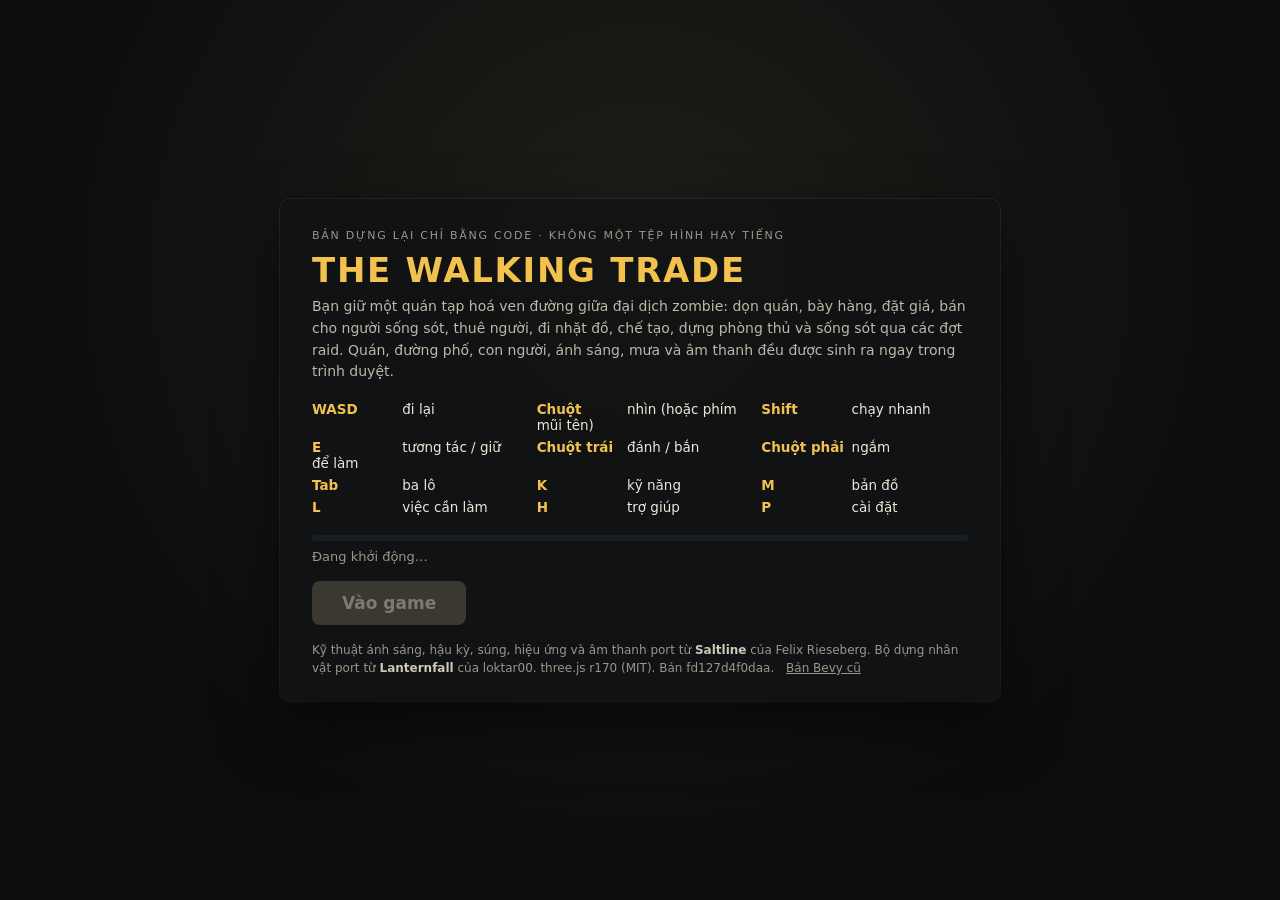
==== commit 9987c6cf: "Build fd127d4f0daa (three.js, root): phien 8 vong 6: Hulk lay da 0,9 s Co-Authored-By: Claude Opus 5" ====
--- a/index.html
+++ b/index.html
@@ -9,7 +9,7 @@
 // Bộ thu lỗi đặt đầu trang: mọi lỗi console / lỗi không bắt đều vào window.__errors để bot và người chơi thấy.
 window.__errors = [];
 window.__t0 = performance.now();
-window.__build = '0e643223c199';
+window.__build = 'fd127d4f0daa';
 (function () {
   var oe = console.error;
   console.error = function () {
@@ -20,8 +20,8 @@
   window.addEventListener('unhandledrejection', function (e) { window.__errors.push('rejection: ' + (e.reason && e.reason.message || e.reason)); });
 })();
 </script>
-<link rel="stylesheet" href="b/0e643223c199/css/page.css?v=0e643223c199">
-<link rel="stylesheet" href="b/0e643223c199/css/hud.css?v=0e643223c199">
+<link rel="stylesheet" href="b/fd127d4f0daa/css/page.css?v=fd127d4f0daa">
+<link rel="stylesheet" href="b/fd127d4f0daa/css/hud.css?v=fd127d4f0daa">
 </head>
 <body class="loading">
 <div id="twt-view"><canvas id="twt-canvas" tabindex="0"></canvas></div>
@@ -52,7 +52,7 @@
     <button id="go" disabled>Vào game</button>
     <pre id="fatal"></pre>
     <div class="foot">Kỹ thuật ánh sáng, hậu kỳ, súng, hiệu ứng và âm thanh port từ <b>Saltline</b> của Felix Rieseberg.
-      Bộ dựng nhân vật port từ <b>Lanternfall</b> của loktar00. three.js r170 (MIT). Bản <span id="buildid">0e643223c199</span>.
+      Bộ dựng nhân vật port từ <b>Lanternfall</b> của loktar00. three.js r170 (MIT). Bản <span id="buildid">fd127d4f0daa</span>.
       <a href="bevy/" id="oldlink">Bản Bevy cũ</a></div>
   </div>
 </div>
@@ -90,7 +90,7 @@
 // Phiên 8: nạp main.js sau khi service worker (sw.js: thử lại khi Pages trả 5xx / mất mạng) đã nắm trang, để cả lần tải
 // đầu các module cũng được thử lại. Không có service worker (hay ?nosw) thì nạp thẳng; chờ tối đa 2,5 s.
 (function () {
-  var src="b/0e643223c199/js/main.js?v=0e643223c199";
+  var src="b/fd127d4f0daa/js/main.js?v=fd127d4f0daa";
   function go() { if (window.__mainInjected) return; window.__mainInjected = 1; var s = document.createElement('script'); s.type = 'module'; s.src = src; document.body.appendChild(s); }
   var q = new URLSearchParams(location.search);
   if (!('serviceWorker' in navigator) || q.has('nosw')) return go();
--- a/b/fd127d4f0daa/css/page.css
+++ b/b/fd127d4f0daa/css/page.css
@@ -0,0 +1,32 @@
+:root { --bg: #0b0d0e; --ink: #ece7d8; --dim: #9a9689; --accent: #f2c14e; --green: #3d9a57; --line: #2a2e30; }
+html, body { margin: 0; height: 100%; background: var(--bg); color: var(--ink); overflow: hidden;
+  font-family: "Segoe UI", system-ui, -apple-system, "Helvetica Neue", Arial, sans-serif; -webkit-font-smoothing: antialiased; }
+#twt-view { position: fixed; inset: 0; }
+#twt-canvas { display: block; width: 100%; height: 100%; outline: none; }
+#hud { position: fixed; inset: 0; pointer-events: none; z-index: 5; }
+body.loading #hud { visibility: hidden; }
+#gate { position: fixed; inset: 0; display: flex; align-items: center; justify-content: center; z-index: 10;
+  background: radial-gradient(ellipse at 50% 30%, rgba(35, 32, 26, .92) 0%, rgba(11, 13, 14, .97) 70%); transition: opacity .25s ease-out; }
+body.playing #gate { opacity: 0; pointer-events: none; }
+#card { width: min(720px, calc(100vw - 32px)); padding: 30px 32px 24px; box-sizing: border-box; border-radius: 10px;
+  box-shadow: 0 0 0 1px rgba(255, 255, 255, .06), 0 24px 60px rgba(0, 0, 0, .55); background: rgba(17, 19, 20, .94); }
+.kicker { font-size: 11px; letter-spacing: .16em; color: var(--dim); margin-bottom: 8px; }
+h1 { margin: 0 0 6px; font-size: 34px; letter-spacing: .05em; font-weight: 800; color: var(--accent); text-wrap: balance; }
+.sub { margin: 0 0 18px; color: #bdb8a9; font-size: 14px; line-height: 1.55; text-wrap: pretty; }
+.keys { display: grid; grid-template-columns: repeat(auto-fill, minmax(200px, 1fr)); gap: 6px 18px; margin: 0 0 20px; padding: 0;
+  list-style: none; font-size: 13.5px; }
+.keys b { display: inline-block; min-width: 86px; color: var(--accent); font-weight: 700; }
+#bar { height: 6px; background: #1b1e20; border-radius: 3px; overflow: hidden; margin-bottom: 8px; }
+#fill { height: 100%; width: 0; background: var(--green); transition: width .18s ease-out; }
+#status { font-size: 13px; color: var(--dim); min-height: 18px; margin-bottom: 14px; font-variant-numeric: tabular-nums; }
+#go { font: inherit; font-size: 17px; font-weight: 700; padding: 12px 30px; border: 0; border-radius: 8px; cursor: pointer;
+  background: var(--accent); color: #16130a; transition: transform .12s ease-out, filter .12s ease-out; }
+#go[disabled] { background: #3a3830; color: #7d7a70; cursor: default; }
+#go:not([disabled]):hover { filter: brightness(1.08); }
+#go:not([disabled]):active { transform: scale(.97); }
+#fatal { display: none; margin-top: 14px; padding: 10px 12px; border-radius: 6px; border: 1px solid #7a2a24; background: #2a1210; color: #ffb4a8;
+  font: 12.5px/1.45 ui-monospace, Consolas, monospace; white-space: pre-wrap; max-height: 180px; overflow: auto; }
+.foot { margin-top: 16px; font-size: 12px; line-height: 1.5; color: var(--dim); }
+.foot b { color: #cfc9b8; font-weight: 600; }
+.foot a { color: var(--dim); margin-left: 8px; }
+@media (prefers-reduced-motion: reduce) { #gate, #fill, #go { transition: none; } }
--- a/b/fd127d4f0daa/css/hud.css
+++ b/b/fd127d4f0daa/css/hud.css
@@ -0,0 +1,552 @@
+/* HUD of The Walking Trade (procedural) - DOM over the WebGL canvas.
+   Look: salvaged survival kit. Smoked-glass plates, hazard-yellow accents (#f5d138, the original's HUD colour),
+   condensed industrial type, stencil key caps with a thick bottom edge like real keys. Everything scales with one
+   unit: the root font-size follows the viewport height (readable at 1280x720 and 1920x1080, edges anchored for 21:9). */
+
+#hud.twt-hud {
+  --yel: #f5d138;
+  --yel-hi: #ffe36a;
+  --yel-deep: #b9921a;
+  --ink: #0e1012;
+  --bone: #f2f0e9;
+  --mute: #c9c8c3;
+  --dim: #8d918f;
+  --green: #59f266;
+  --green-deep: #1f7a2e;
+  --red: #f2392b;
+  --amber: #f08a2e;
+  --plate: rgba(11, 13, 15, 0.78);
+  --plate-2: rgba(16, 19, 22, 0.94);
+  --hair: rgba(255, 255, 255, 0.075);
+  --ease: cubic-bezier(0.2, 0, 0, 1);
+  --f-ui: "Bahnschrift SemiCondensed", "Bahnschrift", "DIN Alternate", "DIN Condensed", "Roboto Condensed", "Arial Narrow", "Segoe UI", system-ui, sans-serif;
+  --f-mono: "Cascadia Mono", "JetBrains Mono", "SF Mono", ui-monospace, Consolas, Menlo, monospace;
+
+  position: fixed;
+  inset: 0;
+  display: block;
+  z-index: 20;
+  pointer-events: none;
+  overflow: hidden;
+  font-family: var(--f-ui);
+  font-size: clamp(12.5px, 1.48vh, 24px);
+  line-height: 1.25;
+  color: var(--bone);
+  font-variant-numeric: tabular-nums;
+  -webkit-font-smoothing: antialiased;
+  -moz-osx-font-smoothing: grayscale;
+  user-select: none;
+  -webkit-user-select: none;
+  text-rendering: optimizeLegibility;
+}
+#hud.twt-hud *, #hud.twt-hud *::before, #hud.twt-hud *::after { box-sizing: border-box; }
+#hud.twt-hud [hidden] { display: none !important; }
+#hud.twt-hud > * { position: absolute; }
+
+/* ---------- shared atoms ---------- */
+#hud .ic { display: inline-flex; flex: none; width: 1.4em; height: 1.4em; align-items: center; justify-content: center; }
+#hud .ic svg, #hud .ic img { width: 100%; height: 100%; display: block; }
+#hud .ic img { object-fit: contain; }
+#hud .ic-wait { display: block; width: 62%; height: 62%; border-radius: 0.35em; background: linear-gradient(110deg, rgba(255,255,255,.05) 30%, rgba(255,255,255,.14) 50%, rgba(255,255,255,.05) 70%); background-size: 220% 100%; animation: hd-shimmer 1.1s linear infinite; }
+@keyframes hd-shimmer { from { background-position: 120% 0; } to { background-position: -120% 0; } }
+
+#hud kbd {
+  display: inline-flex; align-items: center; justify-content: center;
+  min-width: 1.75em; height: 1.55em; padding: 0 0.42em 0.12em; margin: 0 0.12em;
+  font: 700 0.78em/1 var(--f-ui); letter-spacing: 0.02em; color: var(--ink);
+  background: linear-gradient(180deg, #f6f5f0, #dcdbd4);
+  border-radius: 0.34em;
+  box-shadow: inset 0 -0.2em 0 #858a90, inset 0 0 0 1px rgba(0,0,0,.18), 0 1px 2px rgba(0,0,0,.55);
+  vertical-align: 0.06em; white-space: nowrap;
+}
+#hud .plate {
+  background: linear-gradient(180deg, rgba(22,25,28,.86), rgba(9,11,13,.80));
+  box-shadow: inset 0 0 0 1px var(--hair), inset 0 1px 0 rgba(255,255,255,.06), 0 0.4em 1.2em -0.4em rgba(0,0,0,.7);
+  border-radius: 0.3em;
+}
+#hud .shadowtext, #hud .hd-todo, #hud .hd-hint, #hud .hd-slot-label, #hud .hd-slot-sub, #hud .hd-hptext, #hud .hd-marker { text-shadow: 0 1px 2px rgba(0,0,0,.85), 0 0 0.6em rgba(0,0,0,.45); }
+
+/* Fade groups: opacity + transform only, interruptible transitions. */
+#hud .hx { opacity: 0; visibility: hidden; transform: translateY(0.35em); transition: opacity 160ms var(--ease), transform 180ms var(--ease), visibility 0s linear 180ms; }
+#hud .hx.on { opacity: 1; visibility: visible; transform: none; transition: opacity 180ms var(--ease), transform 200ms var(--ease), visibility 0s; }
+#hud .hd-root { transition: opacity 200ms var(--ease), visibility 0s; }
+#hud:not(.is-play) .hd-root { opacity: 0; visibility: hidden; transition: opacity 140ms var(--ease), visibility 0s linear 140ms; }
+
+/* ---------- full-screen layers ---------- */
+#hud .hd-hurt { inset: 0; opacity: 0; background: radial-gradient(ellipse 75% 70% at 50% 50%, rgba(204,0,5,.18) 30%, rgba(204,0,5,.62) 100%); }
+#hud .hd-shade { inset: 0; background-color: rgba(0,0,0,0); }
+#hud .hd-bar { left: 0; right: 0; height: 11%; background: #000; transform: scaleY(0); z-index: 6; }
+#hud .hd-bar.t { top: 0; transform-origin: 50% 0; }
+#hud .hd-bar.b { bottom: 0; transform-origin: 50% 100%; }
+
+/* ---------- top-left: battery pill + reputation ---------- */
+#hud .hd-tl { left: 1em; top: 0.9em; display: flex; gap: 0.5em; align-items: stretch; z-index: 3; }
+#hud .hd-bat {
+  display: flex; align-items: center; gap: 0.5em; min-width: 7.4em; padding: 0.2em 0.75em 0.2em 0.55em;
+  background: linear-gradient(180deg, #2d8a39, #1d6a29); border-radius: 0.3em;
+  box-shadow: inset 0 1px 0 rgba(255,255,255,.22), inset 0 0 0 1px rgba(0,0,0,.25), 0 0.35em 1em -0.35em rgba(0,0,0,.7);
+}
+#hud .hd-bat .ic { width: 1.75em; height: 1.75em; }
+#hud .hd-bat b { font-size: 1.32em; font-weight: 700; letter-spacing: 0.01em; text-shadow: 0 1px 0 rgba(0,0,0,.35); }
+#hud .hd-rep { display: flex; align-items: center; gap: 0.45em; padding: 0.2em 0.65em 0.2em 0.5em; }
+#hud .hd-rep .ic { width: 1.4em; height: 1.4em; }
+#hud .hd-rep b { font-size: 1.13em; color: var(--yel); font-weight: 700; min-width: 2.6em; }
+
+/* ---------- top-centre: health + boss ---------- */
+#hud .hd-tc { left: 31%; width: 38%; top: 0.62em; display: flex; flex-direction: column; align-items: center; gap: 0.22em; z-index: 3; }
+#hud .hd-hptext { font-size: 0.88em; font-weight: 700; letter-spacing: 0.06em; color: var(--green); transition: color 200ms var(--ease); }
+#hud .hd-hptext.low { color: var(--red); }
+#hud .hd-hpbar { position: relative; width: 100%; height: 0.26em; background: rgba(0,0,0,.42); border-radius: 1em; box-shadow: 0 0 0 1px rgba(0,0,0,.25); }
+#hud .hd-hpbar i { position: absolute; inset: 0; border-radius: inherit; background: var(--green); transform-origin: 50% 50%; box-shadow: 0 0 0.7em rgba(89,242,102,.55); transition: transform 180ms var(--ease), background-color 200ms var(--ease); }
+#hud .hd-hpbar.low i { background: var(--red); box-shadow: 0 0 0.8em rgba(242,57,43,.7); animation: hd-pulse 1.1s ease-in-out infinite; }
+@keyframes hd-pulse { 50% { opacity: .6; } }
+#hud .hd-boss { width: 84%; margin-top: 0.55em; }
+#hud .hd-boss-h { display: flex; align-items: center; gap: 0.4em; justify-content: center; font-size: 0.95em; text-shadow: 0 1px 2px #000; }
+#hud .hd-boss-h .ic { width: 1.25em; height: 1.25em; }
+#hud .hd-boss-h b { font-weight: 700; letter-spacing: 0.12em; text-transform: uppercase; color: #ffd9d4; }
+#hud .hd-boss-h span { color: var(--mute); font-size: 0.9em; min-width: 6em; }
+#hud .hd-boss-bar { position: relative; height: 0.5em; margin-top: 0.25em; background: rgba(0,0,0,.55); border-radius: 0.15em; box-shadow: inset 0 0 0 1px rgba(255,120,100,.35); overflow: hidden; }
+#hud .hd-boss-bar i { position: absolute; inset: 1px; background: linear-gradient(180deg, #ff5a45, #b3160d); transform-origin: 0 50%; transition: transform 220ms var(--ease); }
+
+/* ---------- top-right: day, clock, store state, raid ---------- */
+#hud .hd-tr { right: 1.1em; top: 0.9em; display: flex; flex-direction: column; align-items: flex-end; gap: 0.38em; z-index: 3; }
+#hud .hd-clock { display: flex; align-items: center; gap: 0.85em; padding: 0.22em 0.6em 0.22em 0.7em; font-size: 1.18em; }
+#hud .hd-clock b { font-weight: 700; letter-spacing: 0.02em; }
+#hud .hd-clock b:nth-child(2) { min-width: 4.6em; text-align: right; }
+#hud .hd-clock .ic { width: 1.2em; height: 1.2em; }
+#hud .hd-open { padding: 0.12em 0.6em; border-radius: 0.2em; font-size: 0.85em; font-weight: 700; letter-spacing: 0.14em; background: #99261f; box-shadow: inset 0 1px 0 rgba(255,255,255,.18); transition: background-color 200ms var(--ease); }
+#hud .hd-open.is-open { background: #21803a; }
+#hud .hd-raid {
+  display: flex; gap: 0.6em; align-items: flex-start; padding: 0.55em 0.85em 0.6em 0.65em; min-width: 12em;
+  background: linear-gradient(90deg, rgba(140,14,14,.95), rgba(96,8,8,.86)); border-radius: 0.3em;
+  box-shadow: inset 0.22em 0 0 #ff4632, inset 0 0 0 1px rgba(255,255,255,.08), 0 0.5em 1.4em -0.4em rgba(0,0,0,.7);
+}
+#hud .hd-raid .ic { width: 2.1em; height: 2.1em; }
+#hud .hd-raid-t { display: flex; flex-direction: column; gap: 0.08em; font-size: 1.05em; }
+#hud .hd-raid-t b { font-size: 1.12em; font-weight: 800; letter-spacing: 0.16em; }
+#hud .hd-raid-t span { color: #ffdcd6; }
+
+/* ---------- left: TO DO LIST ---------- */
+#hud .hd-todo { left: 1em; top: 9.4em; width: 22.5em; display: flex; flex-direction: column; gap: 0.2em; z-index: 3; }
+#hud .hd-todo-h { display: flex; align-items: center; gap: 0.55em; margin-bottom: 0.45em; }
+#hud .hd-todo-h .ic { width: 2.25em; height: 2.25em; filter: drop-shadow(0 1px 2px rgba(0,0,0,.6)); }
+#hud .hd-todo-h b { font-size: 1.2em; font-weight: 700; letter-spacing: 0.08em; }
+#hud .hd-todo-r { display: flex; gap: 0.55em; align-items: flex-start; animation: hd-in 220ms var(--ease) both; }
+#hud .hd-todo-r .ic { width: 1.12em; height: 1.12em; margin-top: 0.1em; }
+/* open task = empty box (a tick read as "already done" to a new player) */
+#hud .hd-todo-r .ic.tick { width: 0.82em; height: 0.82em; margin: 0.2em 0.15em 0 0.15em; flex: none; border: 2px solid var(--yel); border-radius: 0.15em; box-shadow: 0 1px 2px rgba(0,0,0,.6); }
+#hud .hd-todo-r div { display: flex; flex-direction: column; gap: 0.12em; margin-bottom: 0.38em; }
+#hud .hd-todo-r b { font-size: 1em; font-weight: 700; color: var(--yel); text-wrap: balance; }
+#hud .hd-todo-r span { font-size: 0.88em; color: var(--mute); text-wrap: pretty; max-width: 21em; }
+@keyframes hd-in { from { opacity: 0; transform: translateX(-0.4em); } }
+
+/* ---------- crosshair, hold ring, prompt ---------- */
+#hud .hd-xh { left: 50%; top: 50%; width: 2.6em; height: 2.6em; margin: -1.3em 0 0 -1.3em; z-index: 3; transform: none; }
+#hud .hd-xh .dot { position: absolute; left: 50%; top: 50%; width: 4px; height: 4px; margin: -2px 0 0 -2px; border-radius: 1px; background: rgba(255,255,255,.88); box-shadow: 0 0 0 1px rgba(0,0,0,.45); }
+#hud .hd-ring { position: absolute; inset: 0; width: 100%; height: 100%; transform: rotate(-90deg) scale(.7); opacity: 0; transition: opacity 140ms var(--ease), transform 180ms var(--ease); }
+#hud .hd-xh.hold .hd-ring { opacity: 1; transform: rotate(-90deg) scale(1); }
+#hud .hd-ring circle { fill: none; stroke-width: 3; }
+#hud .hd-ring .trk { stroke: rgba(0,0,0,.45); }
+#hud .hd-ring .val { stroke: var(--yel); stroke-linecap: round; stroke-dasharray: 94.25; stroke-dashoffset: 94.25; filter: drop-shadow(0 0 2px rgba(245,209,56,.6)); }
+#hud .hd-prompt {
+  left: 50%; top: 50%; margin: -1.15em 0 0 2.5em; z-index: 3;
+  display: flex; align-items: center; gap: 0.6em; padding: 0.42em 0.8em 0.42em 0.5em;
+  background: rgba(14,15,17,.84); border-radius: 0.3em;
+  box-shadow: inset 0 0 0 1px rgba(196,200,205,.42), 0 0.4em 1.2em -0.4em rgba(0,0,0,.75);
+  transform: translateX(-0.4em);
+}
+#hud .hd-prompt.on { transform: none; }
+/* aiming a price tag: the prompt drops under the tag, centred, so the whole tag stays readable (margin-top set from the tag rect) */
+#hud .hd-prompt.below { margin-left: 0; transform: translate(-50%, -0.3em); }
+#hud .hd-prompt.below.on { transform: translate(-50%, 0); }
+#hud .hd-prompt kbd { font-size: 0.92em; min-width: 1.8em; margin: 0; }
+#hud .hd-prompt .ic { width: 1.6em; height: 1.6em; }
+#hud .hd-prompt .lbl { font-size: 1.13em; font-weight: 600; white-space: nowrap; }
+#hud .hd-prompt .pct { font-size: 1.02em; font-weight: 700; color: var(--yel); min-width: 2.7em; text-align: right; }
+#hud .hd-prompt .bar { position: absolute; left: 0.5em; right: 0.5em; bottom: -0.55em; height: 0.3em; border-radius: 0.15em; background: rgba(0,0,0,.6); box-shadow: inset 0 0 0 1px rgba(255,255,255,.08); overflow: hidden; }
+#hud .hd-prompt .bar b { position: absolute; inset: 0; background: var(--yel); transform-origin: 0 50%; transform: scaleX(0); box-shadow: 0 0 0.5em rgba(245,209,56,.55); }
+
+/* ---------- loot feed (left, above the bottom edge): "+4 Unlabelled Tin" lines ---------- */
+#hud .hd-feed { left: 1em; bottom: 8.5em; width: 20em; display: flex; flex-direction: column; justify-content: flex-end; gap: 0.3em; z-index: 3; }
+#hud .hd-feed-r { display: flex; align-items: center; gap: 0.55em; padding: 0.2em 0.8em 0.2em 0.3em; width: max-content; max-width: 20em; background: linear-gradient(90deg, rgba(11,13,15,.86), rgba(11,13,15,.55)); border-radius: 0.25em; box-shadow: inset 0.18em 0 0 var(--green); animation: hd-feed-in 240ms var(--ease) both; transition: opacity 450ms var(--ease), transform 450ms var(--ease); }
+#hud .hd-feed-r .ic { width: 2.1em; height: 2.1em; flex: none; }
+#hud .hd-feed-r .ic img, #hud .hd-feed-r .ic svg { width: 100%; height: 100%; object-fit: contain; }
+#hud .hd-feed-r b { font-size: 1.15em; font-weight: 700; color: var(--green); min-width: 1.9em; }
+#hud .hd-feed-r .nm { font-size: 1.05em; font-weight: 600; color: var(--bone); white-space: nowrap; text-shadow: 0 1px 2px rgba(0,0,0,.8); }
+#hud .hd-feed-r.bump b { animation: hd-feed-bump 260ms var(--ease); }
+#hud .hd-feed-r.out { opacity: 0; transform: translateX(-0.6em); }
+@keyframes hd-feed-in { from { opacity: 0; transform: translateX(-0.8em); } }
+@keyframes hd-feed-bump { 40% { transform: scale(1.3); color: var(--yel-hi); } }
+/* "FOUND" lines (box rule): item popped out of a cache / corpse onto the floor; yellow accent, box volume chip on the right */
+#hud .hd-feed-h { display: none; align-items: center; gap: 0.4em; padding-left: 0.2em; font-size: 0.92em; font-weight: 700; letter-spacing: 0.14em; color: var(--yel); text-shadow: 0 1px 2px rgba(0,0,0,.85); }
+#hud .hd-feed-h.on { display: flex; animation: hd-feed-in 200ms var(--ease) both; }
+#hud .hd-feed-h svg { width: 1.5em; height: 1.5em; }
+#hud .hd-feed-r.found { box-shadow: inset 0.18em 0 0 var(--yel); padding-right: 0.45em; }
+#hud .hd-feed-r.found b { color: var(--yel-hi); min-width: 0; font-size: 1.02em; }
+#hud .hd-feed-r.found b:empty { display: none; }
+#hud .hd-feed-r.found .vol { margin-left: 0.25em; padding: 0.05em 0.42em; border-radius: 0.2em; font-size: 0.78em; font-weight: 700; color: #d9dde2; background: rgba(255,255,255,.1); box-shadow: inset 0 0 0 1px rgba(255,255,255,.14); }
+
+/* ---------- box volume bar (original "x/80"): right of the slot row while a cardboard box is held ---------- */
+#hud .hd-box { position: absolute; left: calc(50% + 7.6em); bottom: 1.9em; width: 15.5em; font-size: 1.12em; display: flex; flex-direction: column; gap: 0.32em; padding: 0.45em 0.6em 0.55em; background: linear-gradient(180deg, rgba(11,13,15,.82), rgba(11,13,15,.62)); border-radius: 0.35em; box-shadow: inset 0 0 0 1px var(--hair, rgba(255,255,255,.1)); --fill: var(--green); }
+#hud .hd-box.warn { --fill: var(--yel); }
+#hud .hd-box.full { --fill: var(--red); }
+#hud .hd-box-h { display: flex; align-items: center; gap: 0.45em; }
+#hud .hd-box-h .ic { width: 1.6em; height: 1.6em; flex: none; }
+#hud .hd-box-h .ic svg { width: 100%; height: 100%; }
+#hud .hd-box-h b { font-size: 1.3em; font-weight: 800; letter-spacing: 0.02em; color: #fff; font-variant-numeric: tabular-nums; }
+#hud .hd-box-h small { margin-left: auto; font-size: 0.85em; font-weight: 700; color: #bfe8c4; letter-spacing: 0.04em; }
+#hud .hd-box.full .hd-box-h small, #hud .hd-box.nofit .hd-box-h small { color: #ff8a80; }
+#hud .hd-box-bar { position: relative; display: block; height: 0.95em; border-radius: 0.2em; background: rgba(0,0,0,.65); box-shadow: inset 0 0 0 1px rgba(255,255,255,.12); overflow: hidden; }
+#hud .hd-box-bar .v { position: absolute; left: 0; top: 0; bottom: 0; width: 0; background: var(--fill); box-shadow: 0 0 0.6em color-mix(in srgb, var(--fill) 55%, transparent); transition: width 220ms var(--ease), background-color 200ms var(--ease); }
+#hud .hd-box-bar .add { position: absolute; top: 0; bottom: 0; width: 0; background: rgba(205,255,210,.5); animation: hd-box-pulse 0.9s ease-in-out infinite alternate; }
+#hud .hd-box.nofit .hd-box-bar .add { background: rgba(242,57,43,.55); }
+#hud .hd-box-bar .ticks { position: absolute; inset: 0; background: repeating-linear-gradient(90deg, transparent 0 calc(var(--seg, 12.5%) - 1.5px), rgba(0,0,0,.55) calc(var(--seg, 12.5%) - 1.5px) var(--seg, 12.5%)); pointer-events: none; }
+@keyframes hd-box-pulse { from { opacity: 0.45; } to { opacity: 1; } }
+
+/* ---------- notice + key hints ---------- */
+#hud .hd-notice { left: 0; right: 0; bottom: 11.2em; display: flex; justify-content: center; z-index: 3; }
+#hud .hd-notice span { max-width: min(54em, 80vw); padding: 0.38em 0.95em; background: var(--plate); border-radius: 0.25em; box-shadow: inset 0.2em 0 0 var(--yel), inset 0 0 0 1px var(--hair); font-size: 1.18em; color: #fff3cc; text-align: center; text-wrap: balance; }
+#hud .hd-hint { left: 0; right: 0; bottom: 9.15em; display: flex; justify-content: center; flex-wrap: wrap; gap: 0.35em 1.6em; padding: 0 2em; font-size: 0.92em; color: rgba(235,235,225,.92); z-index: 3; }
+#hud .hd-hint span { white-space: nowrap; padding: 0.12em 0.5em; border-radius: 0.22em; background: rgba(11,13,15,.62); }
+
+/* ---------- bottom-centre: slots ---------- */
+#hud .hd-slots { left: 0; right: 0; bottom: 0.75em; display: flex; flex-direction: column; align-items: center; gap: 0.3em; z-index: 3; }
+#hud .hd-slot-row { display: flex; gap: 0.62em; }
+#hud .hd-slot { width: 4.15em; height: 4.15em; padding: 0.19em; border-radius: 0.5em; background: rgba(0,0,0,.35); transition: background-color 140ms var(--ease), transform 160ms var(--ease); }
+#hud .hd-slot.act { background: var(--yel); transform: translateY(-0.12em); box-shadow: 0 0 1em -0.2em rgba(245,209,56,.6); }
+#hud .hd-slot-in { position: relative; width: 100%; height: 100%; border-radius: 0.32em; display: flex; align-items: center; justify-content: center; box-shadow: inset 0 1px 0 rgba(255,255,255,.08); }
+#hud .hd-slot.k0 .hd-slot-in { background: linear-gradient(180deg, #121316, #07080a); }
+#hud .hd-slot.k1 .hd-slot-in { background: linear-gradient(180deg, #23262a, #15171a); }
+#hud .hd-slot.k2 .hd-slot-in { background: linear-gradient(180deg, #17375a, #0f2741); }
+#hud .hd-slot-in small { position: absolute; left: 0.3em; top: 0.1em; font-size: 0.75em; font-weight: 700; color: #fff; }
+#hud .hd-slot-in .ic { width: 3.05em; height: 3.05em; }
+#hud .hd-slot-label { font-size: 1em; font-weight: 700; letter-spacing: 0.03em; }
+#hud .hd-slot-sub { font-size: 0.82em; color: var(--mute); min-height: 1.2em; }
+#hud .hd-slot-sub:not(:empty), #hud .hd-slot-label { padding: 0 0.45em; border-radius: 0.2em; background: rgba(11,13,15,.5); }
+#hud .hd-slot-sub kbd { font-size: 0.72em; }
+
+/* ---------- bottom-right: key nodes ---------- */
+#hud .hd-keys { right: 1.1em; bottom: 1em; display: flex; gap: 0.75em; align-items: flex-end; z-index: 3; }
+#hud .hd-kn { display: flex; flex-direction: column; align-items: center; gap: 0.1em; }
+#hud .hd-kn .ic { width: 2.9em; height: 2.9em; filter: drop-shadow(0 2px 3px rgba(0,0,0,.55)); }
+#hud .hd-kn kbd { font-size: 0.7em; }
+
+/* ---------- toast ---------- */
+#hud .hd-toast {
+  left: 50%; top: 4.6em; z-index: 4; display: flex; flex-direction: column; align-items: center; gap: 0.15em;
+  padding: 0.5em 1.6em 0.6em; margin-left: 0; translate: -50% 0;
+  background: linear-gradient(180deg, rgba(14,16,18,.93), rgba(8,9,11,.88)); border-radius: 0.3em;
+  box-shadow: inset 0 0.16em 0 var(--yel), inset 0 0 0 1px var(--hair), 0 0.6em 1.6em -0.5em rgba(0,0,0,.8);
+  transform: translateY(-0.6em) scale(.97);
+}
+#hud .hd-toast.on { transform: none; }
+#hud .hd-toast small { display: flex; align-items: center; gap: 0.35em; font-size: 0.8em; font-weight: 700; letter-spacing: 0.22em; color: var(--yel); }
+#hud .hd-toast small svg { width: 1.1em; height: 1.1em; }
+#hud .hd-toast b { font-size: 1.38em; font-weight: 700; text-wrap: balance; text-align: center; }
+
+/* ---------- objective marker ---------- */
+#hud .hd-marker { left: 0; top: 0; z-index: 2; will-change: transform; }
+#hud .hd-mk-in { position: absolute; left: 0; top: 0; translate: -50% -50%; display: flex; flex-direction: column; align-items: center; gap: 0.15em; }
+#hud .hd-mk-in .sq { display: block; width: 0.9em; height: 0.9em; background: var(--ink); box-shadow: 0 0 0 0.25em var(--yel), 0 0 0.8em 0.25em rgba(245,209,56,.35); margin-top: 0.3em; }
+#hud .hd-mk-in span { font-size: 0.82em; font-weight: 700; color: var(--yel); margin-top: 0.3em; }
+#hud .hd-mk-in .arw { position: absolute; left: 50%; top: 0.75em; width: 0.62em; height: 0.62em; margin: -0.31em 0 0 -0.31em; border-right: 0.18em solid var(--yel); border-top: 0.18em solid var(--yel); opacity: 0; transition: opacity 120ms var(--ease); }
+#hud .hd-marker.pin .arw { opacity: 1; }
+
+/* ---------- cutscene subtitle ---------- */
+#hud .hd-sub { left: 0; right: 0; bottom: 15%; display: flex; justify-content: center; z-index: 7; }
+#hud .hd-sub p { margin: 0; max-width: min(58em, 86vw); padding: 0.4em 1em; background: rgba(0,0,0,.55); border-radius: 0.2em; font-size: 1.38em; color: #fff7e0; text-align: center; text-wrap: balance; }
+#hud .hd-skip { right: 1.25em; bottom: 0.9em; z-index: 7; font-size: 0.88em; color: var(--mute); }
+
+/* ---------- title ---------- */
+#hud .hd-title { left: 3.5em; top: 7%; z-index: 5; display: flex; flex-direction: column; gap: 0.2em; }
+#hud .hd-title .tl-sr { position: absolute; width: 1px; height: 1px; overflow: hidden; clip: rect(0 0 0 0); white-space: nowrap; }
+#hud .hd-title .tl-logo { width: min(40em, 48vw); height: auto; overflow: visible; filter: drop-shadow(0 0.35em 0.6em rgba(0,0,0,.7)); }
+#hud .hd-title .tl-big { font: 900 74px/1 var(--f-ui); letter-spacing: 2px; }
+#hud .hd-title .tl-trade { font-size: 78px; letter-spacing: 6px; }
+#hud .hd-title .tl-small { font: 800 26px/1 var(--f-ui); letter-spacing: 10px; fill: #c9c8c3; }
+#hud .hd-title .tl-eye { animation: tl-blink 5s steps(1) infinite; }
+@keyframes tl-blink { 0%, 93%, 97%, 100% { opacity: 1; } 94%, 96% { opacity: .15; } }
+#hud .hd-title .tl-tag { margin: 0 0 0 0.2em; font-size: 1em; color: var(--mute); letter-spacing: 0.06em; text-shadow: 0 1px 2px #000, 0 0 0.8em rgba(0,0,0,.8); }
+@media (prefers-reduced-motion: reduce) { #hud .hd-title .tl-eye { animation: none; } }
+
+/* ---------- centre panel box ---------- */
+#hud .hd-pbox { inset: 0; z-index: 5; display: flex; align-items: center; justify-content: center; opacity: 0; visibility: hidden; transition: opacity 140ms var(--ease), visibility 0s linear 140ms; }
+#hud .hd-pbox.on { opacity: 1; visibility: visible; transition: opacity 180ms var(--ease), visibility 0s; }
+#hud .hd-pbox.at-title { justify-content: flex-start; align-items: flex-end; padding: 0 0 2.5em 3.5em; }
+#hud .hd-pbox > * { transform: translateY(0.5em) scale(.985); transition: transform 200ms var(--ease); }
+#hud .hd-pbox.on > * { transform: none; }
+
+#hud .hd-panel, #hud .hd-cards {
+  position: relative;
+  background:
+    repeating-linear-gradient(0deg, rgba(255,255,255,.012) 0 1px, transparent 1px 3px),
+    linear-gradient(180deg, rgba(20,23,27,.95), rgba(7,8,10,.93));
+  border-radius: 0.55em;
+  box-shadow: inset 0 0 0 1px rgba(255,255,255,.07), inset 0 1px 0 rgba(255,255,255,.07), 0 1.5em 3em -1em rgba(0,0,0,.85), 0 0 0 1px rgba(0,0,0,.5);
+}
+#hud.twt-hud:not(.q0) .hd-panel, #hud.twt-hud:not(.q0) .hd-cards { backdrop-filter: blur(6px) saturate(.8); -webkit-backdrop-filter: blur(6px) saturate(.8); }
+#hud .hd-panel::before, #hud .hd-cards::before {
+  content: ""; position: absolute; left: 1.2em; top: 0; width: 5.5em; height: 0.24em; border-radius: 0 0 0.12em 0.12em;
+  background: repeating-linear-gradient(-45deg, var(--yel) 0 0.45em, #2a2510 0.45em 0.7em);
+}
+#hud .hd-panel { padding: 1.5em 1.75em 1.4em; max-width: min(94vw, 66em); min-width: min(30em, 92vw); max-height: 90vh; overflow: hidden; }
+#hud .hd-pbox.at-title .hd-panel { max-width: min(34em, 46vw); min-width: 0; }
+#hud .hd-pbox.at-title .hd-credits p { font-size: 0.78em; }
+
+/* Text panel line roles */
+#hud .hd-ptext { display: flex; flex-direction: column; font-size: 1.12em; }
+#hud .hd-ptext p { margin: 0.12em 0; color: #e9e8e2; text-wrap: pretty; white-space: pre-wrap; }
+#hud .tx-gap { height: 0.7em; flex: none; }
+#hud .tx-head { display: flex; align-items: baseline; gap: 0.5em 1em; flex-wrap: wrap; margin-bottom: 0.1em; padding-bottom: 0.45em; box-shadow: 0 1px 0 rgba(255,255,255,.08); }
+#hud .tx-head h2 { margin: 0; font-size: 1.4em; font-weight: 800; letter-spacing: 0.06em; color: var(--yel); text-wrap: balance; }
+#hud .tx-head .chip { font-size: 0.85em; color: var(--mute); }
+#hud .tx-h { margin: 0.3em 0 0.15em; font-size: 0.82em; font-weight: 800; letter-spacing: 0.2em; color: var(--yel); display: flex; align-items: baseline; gap: 0.8em; }
+#hud .tx-h small { font-size: 1.05em; letter-spacing: 0.02em; font-weight: 500; color: var(--dim); }
+#hud .tx-key { display: flex; align-items: center; gap: 0.7em; padding: 0.28em 0.4em; margin: 0.06em -0.4em; border-radius: 0.3em; }
+#hud .tx-key > kbd:first-child { min-width: 2.6em; margin: 0; flex: none; }
+#hud .tx-key .tx-lbl { min-width: 9.5em; color: var(--mute); }
+#hud .tx-key .tx-val { color: #fff; }
+#hud .tx-badge { font-style: normal; font-size: 0.72em; font-weight: 800; letter-spacing: 0.16em; color: var(--ink); background: var(--green); padding: 0.1em 0.5em; border-radius: 0.2em; margin-left: auto; }
+#hud .tx-stat { display: flex; align-items: baseline; gap: 0.8em; padding: 0.18em 0; max-width: 34em; box-shadow: 0 1px 0 rgba(255,255,255,.04); }
+#hud .tx-stat .tx-lbl { flex: 1; color: var(--mute); }
+#hud .tx-stat .tx-val { font-weight: 700; color: #fff; text-align: right; }
+#hud .tx-val.neg { color: #ff8a7d; }
+#hud .tx-val.pos { color: #8af59a; }
+#hud .tx-stat.em { margin-top: 0.15em; padding: 0.3em 0; font-size: 1.15em; box-shadow: 0 -1px 0 rgba(255,255,255,.14); }
+#hud .tx-stat.em .tx-lbl { color: #fff; font-weight: 700; }
+#hud .tx-stat.sm { font-size: 0.95em; max-width: none; }
+#hud .tx-list { display: flex; flex-direction: column; margin: 0.15em -0.5em; font-family: var(--f-mono); font-size: 0.74em; line-height: 1.55; }
+#hud .tx-row { white-space: pre; padding: 0 0.5em 0 0.7em; border-radius: 0.2em; color: #d9d8d2; position: relative; }
+#hud .tx-row.sel { color: #fff; background: rgba(245,209,56,.14); box-shadow: inset 0.22em 0 0 var(--yel); }
+#hud .tx-row kbd { font-size: 0.95em; }
+#hud .tx-hint { display: flex; flex-wrap: wrap; gap: 0.35em 1.2em; margin: 0.3em 0 0.1em; font-size: 0.86em; color: var(--mute); }
+#hud .tx-hint span { white-space: nowrap; }
+#hud .tx-step { display: flex; align-items: center; justify-content: center; gap: 1.1em; margin: 0.2em 0; padding: 0.4em 0; }
+#hud .tx-step b { font-size: 2.1em; font-weight: 800; color: var(--yel); min-width: 6.5em; text-align: center; letter-spacing: 0.01em; }
+#hud .tx-step .chev { display: inline-flex; align-items: center; justify-content: center; width: 1.9em; height: 1.9em; border-radius: 0.3em; background: rgba(255,255,255,.07); box-shadow: inset 0 0 0 1px var(--hair); font-weight: 800; color: var(--mute); }
+#hud .tx-ctrl { display: flex; flex-wrap: wrap; gap: 0.3em 1.1em; margin: 0.12em 0; font-size: 0.9em; color: var(--mute); }
+#hud .tx-ck { display: inline-flex; align-items: center; gap: 0.25em; white-space: nowrap; }
+#hud .tx-ck em { font-style: normal; color: #e4e3dd; margin-left: 0.15em; }
+
+/* Per-panel accents */
+#hud [data-pk="Dead"] .tx-head h2 { color: #ff8070; font-size: 1.9em; letter-spacing: 0.02em; }
+#hud [data-pk="Summary"] .hd-panel { min-width: min(34em, 92vw); }
+#hud [data-pk="Summary"] .tx-stat:has(.neg) .tx-lbl, #hud [data-pk="Summary"] .tx-stat:has(.pos) .tx-lbl { color: #eee; }
+#hud [data-pk="Title"] .hd-ptext { font-size: 1.05em; }
+#hud [data-pk="Title"] .tx-key { font-size: 1.12em; }
+#hud [data-pk="Title"] .tx-key:first-child { background: rgba(245,209,56,.12); box-shadow: inset 0.2em 0 0 var(--yel); }
+#hud [data-pk="Price"] .hd-ptext > p:nth-of-type(1) { font-size: 1.2em; font-weight: 700; color: #fff; }
+
+/* Credits */
+#hud .hd-credits { margin-top: 1em; padding-top: 0.75em; box-shadow: 0 -1px 0 rgba(255,255,255,.08); max-width: 46em; }
+#hud .hd-credits h4 { margin: 0 0 0.25em; font-size: 0.72em; letter-spacing: 0.24em; color: var(--yel); }
+#hud .hd-credits p { margin: 0; font-size: 0.88em; line-height: 1.4; color: var(--dim); text-wrap: pretty; }
+
+/* ---------- card panel ---------- */
+#hud .hd-cards { padding: 1.15em 1.25em 1em; display: flex; flex-direction: column; gap: 0.7em; font-size: 1.17em; } /* phiên 8: card panels ~1150 px wide at 1080p (was ~950), text readable */
+#hud.hd-ptr .hd-cards { pointer-events: auto; }
+#hud .hd-chead { display: flex; align-items: center; gap: 0.6em 1.2em; flex-wrap: wrap; padding-bottom: 0.55em; box-shadow: 0 1px 0 rgba(255,255,255,.08); }
+#hud .hd-chead h2 { margin: 0; font-size: 1.3em; font-weight: 800; letter-spacing: 0.08em; color: var(--yel); }
+#hud .hd-chead .chips { display: flex; gap: 0.4em; flex-wrap: wrap; }
+#hud .hd-chead .chip { display: inline-flex; align-items: center; gap: 0.35em; padding: 0.18em 0.6em; border-radius: 0.25em; background: rgba(255,255,255,.055); box-shadow: inset 0 0 0 1px var(--hair); font-size: 0.86em; color: var(--mute); white-space: nowrap; }
+#hud .hd-chead .chip.bat { background: rgba(45,138,57,.28); color: #dff7e2; }
+#hud .hd-chead .chip.bat svg { width: 1.2em; height: 1.2em; }
+#hud .hd-chead .chip.bat b { color: #fff; font-size: 1.08em; }
+#hud .hd-chead .chip.bat em { font-style: normal; opacity: .75; }
+
+#hud .hd-tabs { display: flex; gap: 0.45em; }
+#hud .hd-tab { display: flex; align-items: center; gap: 0.4em; padding: 0.22em 0.75em 0.22em 0.45em; border-radius: 0.32em; background: rgba(255,255,255,.045); color: var(--dim); font-size: 0.95em; box-shadow: inset 0 -0.18em 0 transparent; transition: background-color 140ms var(--ease), color 140ms var(--ease), box-shadow 140ms var(--ease); }
+#hud .hd-tab .ic { width: 1.6em; height: 1.6em; opacity: .55; transition: opacity 140ms var(--ease); }
+#hud .hd-tab.act { color: #fff; background: rgba(245,209,56,.1); box-shadow: inset 0 -0.18em 0 var(--yel); }
+#hud .hd-tab.act .ic { opacity: 1; }
+
+#hud .hd-cbody { display: flex; gap: 0.9em; align-items: stretch; }
+#hud .hd-gridwrap { position: relative; width: 40.5em; min-height: 30.2em; }
+#hud .hd-grid { display: grid; grid-template-columns: repeat(5, 7.6em); grid-auto-rows: 7.15em; gap: 0.52em; align-content: start; }
+#hud .hd-card {
+  appearance: none; border: 0; margin: 0; font: inherit; color: inherit; cursor: default;
+  display: flex; flex-direction: column; align-items: center; justify-content: flex-start; gap: 0.08em;
+  padding: 0.3em 0.3em 0.35em; border-radius: 0.45em; overflow: hidden; position: relative;
+  background: rgba(255,255,255,.065); box-shadow: inset 0 0 0 1px rgba(255,255,255,.07);
+  transition: background-color 120ms var(--ease), box-shadow 120ms var(--ease), transform 120ms var(--ease);
+  animation: hd-card-in 200ms var(--ease) both;
+}
+@keyframes hd-card-in { from { opacity: 0; transform: translateY(0.3em); } }
+#hud .hd-card .ic { width: 3.55em; height: 3.55em; transition: transform 160ms var(--ease); }
+#hud .hd-card b { font-size: 0.84em; font-weight: 600; text-align: center; line-height: 1.15; max-height: 2.3em; overflow: hidden; text-wrap: balance; }
+#hud .hd-card small { font-size: 0.74em; color: var(--mute); white-space: pre; overflow: hidden; text-overflow: ellipsis; max-width: 100%; margin-top: auto; }
+#hud .hd-card.st1 { background: rgba(255,255,255,.025); }
+#hud .hd-card.st1 .ic { opacity: .4; filter: grayscale(.8); }
+#hud .hd-card.st1 b, #hud .hd-card.st1 small { color: var(--dim); }
+#hud .hd-card.st2 { background: rgba(77,204,89,.15); }
+#hud .hd-card.st2 small { color: #9cf0a7; }
+#hud .hd-card.st3 { background: rgba(230,102,51,.13); }
+#hud .hd-card.st3 small { color: #ffb48a; }
+#hud .hd-card.sel { box-shadow: inset 0 0 0 2px var(--yel), 0 0 1.2em -0.3em rgba(245,209,56,.45); background-color: rgba(245,209,56,.1); }
+#hud .hd-card.sel .ic { transform: scale(1.06); }
+#hud.hd-ptr .hd-card:hover:not(.sel) { box-shadow: inset 0 0 0 1px rgba(245,209,56,.5); }
+#hud.hd-ptr .hd-card:active { transform: scale(.96); }
+#hud .hd-scroll { position: absolute; right: -0.55em; top: 0; bottom: 0; width: 0.22em; border-radius: 1em; background: rgba(255,255,255,.06); overflow: hidden; }
+#hud .hd-scroll i { display: block; width: 100%; background: var(--yel); border-radius: inherit; transition: transform 160ms var(--ease); }
+
+#hud .hd-det { width: 15.6em; flex: none; display: flex; flex-direction: column; align-items: center; gap: 0.45em; padding: 0.85em 0.9em; border-radius: 0.45em; background: rgba(255,255,255,.045); box-shadow: inset 0 0 0 1px var(--hair); }
+#hud .hd-det .det-ic { width: 6em; height: 6em; }
+#hud .hd-det h3 { margin: 0; font-size: 1.12em; font-weight: 800; color: var(--yel); text-align: center; text-wrap: balance; letter-spacing: 0.02em; }
+#hud .hd-detb { align-self: stretch; font-size: 0.93em; line-height: 1.32; color: #e4e3dd; overflow: hidden; }
+#hud .hd-detb p { margin: 0.1em 0; text-wrap: pretty; }
+#hud .det-st { font-weight: 700; letter-spacing: 0.06em; padding: 0.18em 0.5em; border-radius: 0.2em; text-align: center; background: rgba(245,209,56,.14); color: var(--yel-hi); }
+#hud .det-st.good { background: rgba(77,204,89,.18); color: #a7f5b1; }
+#hud .det-st.dim { background: rgba(255,255,255,.06); color: var(--dim); }
+#hud .hd-cfoot { font-size: 0.9em; color: var(--mute); padding-top: 0.5em; box-shadow: 0 -1px 0 rgba(255,255,255,.07); }
+#hud .hd-cfoot p { margin: 0.15em 0; }
+#hud .hd-cfoot .tx-hint { margin: 0.1em 0; font-size: 1em; }
+
+/* Skill tree graph */
+#hud .hd-graph { position: relative; width: 40.5em; height: 30.2em; display: flex; align-items: center; justify-content: center; }
+#hud .gwrap { position: relative; }
+#hud .glinks { position: absolute; inset: 0; width: 100%; height: 100%; overflow: visible; }
+#hud .glinks line { stroke: rgba(255,255,255,.14); stroke-width: 2; vector-effect: non-scaling-stroke; }
+#hud .glinks line.half { stroke: rgba(245,209,56,.45); stroke-dasharray: 4 3; }
+#hud .glinks line.on { stroke: #6fe07c; stroke-width: 3; }
+#hud .gn { appearance: none; border: 0; padding: 0; background: none; font: inherit; cursor: default; position: absolute; width: calc(var(--cell) * .84); height: calc(var(--cell) * .84); translate: -50% -50%; display: flex; align-items: center; justify-content: center; transition: transform 140ms var(--ease); }
+#hud .gn.minor { width: calc(var(--cell) * .68); height: calc(var(--cell) * .68); }
+#hud .gn .dm { position: absolute; inset: 14%; transform: rotate(45deg); border-radius: 0.2em; background: #1c1f23; box-shadow: 0 0 0 0.16em #6e757d, 0 0.2em 0.5em rgba(0,0,0,.6); transition: box-shadow 140ms var(--ease), background-color 140ms var(--ease); }
+#hud .gn .ic { position: relative; width: 48%; height: 48%; }
+#hud .gn.starter .dm { box-shadow: 0 0 0 0.16em #c9ccd0, 0 0.2em 0.5em rgba(0,0,0,.6); }
+#hud .gn.st1 .ic { opacity: .35; filter: grayscale(1); }
+#hud .gn.st1 .dm { background: #121417; box-shadow: 0 0 0 0.12em #3d4247; }
+#hud .gn.st0 .dm { box-shadow: 0 0 0 0.16em var(--yel-deep), 0 0 0.6em -0.1em rgba(245,209,56,.35); }
+#hud .gn.st2 .dm { background: #1d4a25; box-shadow: 0 0 0 0.16em #6fe07c, 0 0 0.6em -0.1em rgba(111,224,124,.45); }
+#hud .gn.sel { transform: scale(1.16); z-index: 2; }
+#hud .gn.sel .dm { box-shadow: 0 0 0 0.2em var(--yel), 0 0 1em 0.1em rgba(245,209,56,.5); }
+#hud.hd-ptr .gn:hover:not(.sel) { transform: scale(1.08); }
+#hud .glabel { position: absolute; translate: -50% calc(var(--cell) * .5); padding: 0.12em 0.5em; border-radius: 0.2em; background: rgba(0,0,0,.78); font-size: 0.9em; white-space: nowrap; color: var(--yel-hi); pointer-events: none; opacity: 0; transition: opacity 120ms var(--ease); z-index: 3; }
+#hud .glabel.on { opacity: 1; }
+
+/* World map schematic */
+#hud .hd-map { width: 40.5em; height: 30.2em; }
+#hud .mwrap { position: relative; width: 100%; height: 100%; border-radius: 0.45em; overflow: hidden; background: radial-gradient(ellipse at 70% 40%, rgba(60,70,58,.35), rgba(10,12,12,.2) 70%), #0c0f10; box-shadow: inset 0 0 0 1px var(--hair), inset 0 0 3em rgba(0,0,0,.6); }
+#hud .mgrid { position: absolute; inset: 0; background-image: linear-gradient(rgba(255,255,255,.035) 1px, transparent 1px), linear-gradient(90deg, rgba(255,255,255,.035) 1px, transparent 1px); background-size: 2.5em 2.5em; }
+#hud .mroutes { position: absolute; inset: 0; width: 100%; height: 100%; }
+#hud .mroutes line { stroke-width: 2; vector-effect: non-scaling-stroke; }
+#hud .mroutes line.open { stroke: rgba(245,209,56,.7); }
+#hud .mroutes line.shut { stroke: rgba(255,255,255,.22); stroke-dasharray: 5 4; }
+#hud .mcomp { position: absolute; right: 0.7em; top: 0.5em; font-size: 0.75em; font-weight: 800; color: var(--dim); letter-spacing: 0.1em; }
+/* Đợt 13: loot spots around the store (inset of the world map) */
+#hud .mlocal { position: absolute; right: 0.6em; bottom: 0.6em; width: 14em; height: 13.4em; border-radius: 0.35em; background: rgba(8,10,10,.88); box-shadow: inset 0 0 0 1px var(--hair), 0 0.3em 1em rgba(0,0,0,.5); z-index: 5; pointer-events: none; }
+#hud .mlocal h4 { margin: 0.4em 0.6em 0.15em; font-size: 0.7em; font-weight: 700; color: var(--yel-hi); display: flex; justify-content: space-between; gap: 0.6em; }
+#hud .mlocal h4 span { color: var(--dim); font-weight: 600; }
+#hud .mlocal svg { display: block; width: calc(100% - 0.8em); height: calc(100% - 1.6em); margin: 0 0.4em; }
+#hud .mlocal .lroad { fill: rgba(255,255,255,.06); }
+#hud .mlocal .llot { fill: rgba(120,140,110,.08); stroke: rgba(255,255,255,.28); stroke-width: 0.35; stroke-dasharray: 1.2 0.8; }
+#hud .mlocal .lbld { fill: rgba(255,255,255,.16); stroke: rgba(255,255,255,.3); stroke-width: 0.25; }
+#hud .mlocal .lc { fill: #f2b93b; stroke: #2a1b06; stroke-width: 0.45; }
+#hud .mlocal .lc.done { fill: none; stroke: rgba(255,255,255,.35); stroke-width: 0.4; }
+#hud .mlocal .lme { fill: #9cf0a7; stroke: #0b1a0e; stroke-width: 0.35; }
+#hud .mn { appearance: none; border: 0; background: none; padding: 0; font: inherit; color: inherit; cursor: default; position: absolute; width: 2.6em; height: 2.6em; translate: -50% -50%; transition: transform 140ms var(--ease); }
+#hud .mn .ic { width: 100%; height: 100%; filter: drop-shadow(0 2px 3px rgba(0,0,0,.7)); }
+#hud .mn .lb { position: absolute; display: flex; flex-direction: column; align-items: center; white-space: nowrap; pointer-events: none; line-height: 1.1; padding: 0.05em 0.25em; border-radius: 0.2em; transition: opacity 120ms var(--ease); }
+#hud .mn.lb-b .lb, #hud .mn.lb-h .lb { top: 100%; left: 50%; translate: -50% -0.05em; }
+#hud .mn.lb-t .lb { bottom: 100%; left: 50%; translate: -50% 0.05em; }
+#hud .mn.lb-r .lb { left: 100%; top: 50%; translate: 0 -50%; align-items: flex-start; }
+#hud .mn.lb-l .lb { right: 100%; top: 50%; translate: 0 -50%; align-items: flex-end; }
+#hud .mn.lb-h .lb { opacity: 0; }
+#hud .mn b { font-size: 0.74em; font-weight: 600; color: #dedcd5; text-shadow: 0 1px 2px #000, 0 0 4px #000; }
+#hud .mn small { font-size: 0.64em; color: var(--dim); text-shadow: 0 1px 2px #000; }
+#hud .mn.st2 small { color: #9cf0a7; }
+#hud .mn.st3 small { color: #ffb48a; }
+#hud .mn.sel { transform: scale(1.15); z-index: 3; }
+#hud .mn.sel .ic { filter: drop-shadow(0 0 0.35em rgba(245,209,56,.9)); }
+#hud .mn.sel .lb { opacity: 1; background: rgba(0,0,0,.82); z-index: 4; }
+#hud .mn.sel b { color: var(--yel-hi); }
+#hud.hd-ptr .mn:hover:not(.sel) { transform: scale(1.08); }
+
+/* ---------- reduced motion ---------- */
+@media (prefers-reduced-motion: reduce) {
+  #hud.twt-hud *, #hud.twt-hud *::before, #hud.twt-hud *::after { transition-duration: 0.01ms !important; animation-duration: 0.01ms !important; animation-iteration-count: 1 !important; }
+  #hud .hx, #hud .hd-pbox > *, #hud .hd-toast, #hud .hd-prompt { transform: none !important; }
+}
+
+/* ---------- small heights (<= 760 px): tighten the left list so it never meets the slots ---------- */
+@media (max-height: 760px) {
+  #hud .hd-todo { top: 7.6em; }
+  #hud .hd-todo-r span { font-size: 0.84em; }
+}
+
+/* phiên 8: skill tree legend (node states) */
+#hud .glegend { position: absolute; left: 0.2em; bottom: 0.1em; display: flex; gap: 1.1em; font-size: 0.78em; color: var(--mute); pointer-events: none; }
+#hud .glegend span { display: inline-flex; align-items: center; gap: 0.45em; }
+#hud .glegend i { width: 0.75em; height: 0.75em; transform: rotate(45deg); border-radius: 0.12em; background: #1c1f23; }
+#hud .glegend .l2 { background: #1d4a25; box-shadow: 0 0 0 0.14em #6fe07c; }
+#hud .glegend .l0 { box-shadow: 0 0 0 0.14em var(--yel-deep); }
+#hud .glegend .l1 { background: #121417; box-shadow: 0 0 0 0.1em #3d4247; }
+/* phiên 8 đợt 3: "YOUR SHOP" marker on the world map (fixed, not a card) */
+#hud .mroutes line.home { stroke: rgba(111,224,124,.55); stroke-dasharray: 3 3; }
+#hud .mshop { position: absolute; translate: -50% -50%; display: flex; flex-direction: column; align-items: center; gap: 0.15em; pointer-events: none; z-index: 2; }
+#hud .mshop .ic { width: 2.5em; height: 2.5em; padding: 0.35em; border-radius: 50%; background: #1d4a25; box-shadow: 0 0 0 0.16em #6fe07c, 0 0 1em rgba(111,224,124,.45); }
+#hud .mshop .ic svg { width: 100%; height: 100%; }
+#hud .mshop b { font-size: 0.74em; font-weight: 800; letter-spacing: 0.08em; color: #bff5c6; text-shadow: 0 1px 2px #000, 0 0 4px #000; white-space: nowrap; }
+/* phiên 8 đợt 3: few cards -> wide rows in two columns (icon, name, price/stock on the right), so short lists do not look empty */
+#hud .hd-grid.few { grid-template-columns: 1fr 1fr; grid-auto-rows: 5.4em; gap: 0.6em; }
+#hud .hd-grid.few .hd-card { flex-direction: row; justify-content: flex-start; align-items: center; gap: 0.8em; padding: 0.45em 0.9em 0.45em 0.55em; }
+#hud .hd-grid.few .hd-card .ic { width: 4.2em; height: 4.2em; flex: none; }
+#hud .hd-grid.few .hd-card b { font-size: 1em; text-align: left; max-height: 2.4em; flex: 1; }
+#hud .hd-grid.few .hd-card small { font-size: 0.86em; margin: 0 0 0 auto; white-space: pre-line; text-align: right; max-width: 7.5em; }
+/* phiên 8 đợt 3: sheet panels (Settings, Daily Summary, Set Price) in the card-panel frame */
+#hud .hd-sheet { width: 34em; display: flex; flex-direction: column; gap: 0.9em; padding: 0.2em 0.2em 0.4em; }
+#hud .sh-hero { display: flex; align-items: center; gap: 1em; padding: 0.6em 0.8em; border-radius: 0.45em; background: rgba(255,255,255,.045); box-shadow: inset 0 0 0 1px var(--hair); }
+#hud .sh-hero .ic { width: 5.2em; height: 5.2em; flex: none; }
+#hud .sh-hero h3 { margin: 0; font-size: 1.35em; font-weight: 800; color: var(--yel); letter-spacing: 0.02em; }
+#hud .sh-hero small { font-size: 0.95em; color: var(--mute); }
+#hud .sh-big { display: flex; flex-direction: column; align-items: center; gap: 0.45em; }
+#hud .sh-num { display: flex; align-items: baseline; gap: 0.7em; }
+#hud .sh-num b { font-size: 3.2em; font-weight: 800; color: #fff; font-variant-numeric: tabular-nums; line-height: 1; }
+#hud .sh-num .arr { font-size: 1.3em; color: var(--yel); opacity: .8; }
+#hud .sh-num em { font-style: normal; font-size: 0.95em; color: var(--mute); }
+#hud .sh-big.bad .sh-num b, #hud .sh-big.bad p { color: #ff8a80; }
+#hud .sh-big.good p { color: #9cf0a7; }
+#hud .sh-big p { margin: 0; font-size: 1em; font-weight: 700; color: var(--bone); }
+#hud .sh-scale { position: relative; display: block; width: 100%; height: 0.7em; border-radius: 0.2em; background: rgba(0,0,0,.6); box-shadow: inset 0 0 0 1px rgba(255,255,255,.12); }
+#hud .sh-scale > b { position: absolute; left: 0; top: 0; bottom: 0; border-radius: 0.2em; background: var(--yel); }
+#hud .sh-scale > b.good { background: var(--green); }
+#hud .sh-scale > b.bad { background: var(--red); }
+#hud .sh-scale s, #hud .sh-scale u { position: absolute; top: -0.25em; bottom: -0.25em; width: 2px; background: #fff; }
+#hud .sh-scale s { background: #f2392b; }
+#hud .sh-scale-lb { position: relative; width: 100%; height: 1.1em; font-size: 0.78em; color: var(--dim); }
+#hud .sh-scale-lb span { position: absolute; translate: -50% 0; white-space: nowrap; }
+#hud .sh-scale-lb span:first-child { translate: 0 0; }
+#hud .sh-rows { display: flex; flex-direction: column; gap: 0.35em; }
+#hud .sh-row { display: flex; align-items: center; gap: 0.7em; padding: 0.5em 0.8em; border-radius: 0.35em; background: rgba(255,255,255,.045); font-size: 1.02em; }
+#hud .sh-row kbd { min-width: 2.6em; text-align: center; }
+#hud .sh-row .lb { flex: 1; color: var(--bone); }
+#hud .sh-row > b { font-weight: 800; color: #fff; font-variant-numeric: tabular-nums; min-width: 4.5em; text-align: right; }
+#hud .sh-row.good > b { color: #9cf0a7; }
+#hud .sh-row.bad > b { color: #ff8a80; }
+#hud .sh-row.dim > b { color: var(--dim); }
+#hud .sh-row.big { background: rgba(245,209,56,.08); box-shadow: inset 0 0 0 1px rgba(245,209,56,.25); font-size: 1.2em; }
+#hud .sh-bar { position: relative; display: block; width: 7em; height: 0.5em; border-radius: 0.2em; background: rgba(0,0,0,.6); overflow: hidden; }
+#hud .sh-bar b { position: absolute; left: 0; top: 0; bottom: 0; background: var(--yel); }
+#hud .sh-seg { display: flex; gap: 0.25em; }
+#hud .sh-seg i { width: 1.6em; height: 0.5em; border-radius: 0.15em; background: rgba(255,255,255,.12); }
+#hud .sh-seg i.on { background: var(--yel); }
+#hud .sh-note { margin: 0; font-size: 0.9em; color: var(--mute); text-align: center; }
+#hud .hd-empty { position: absolute; left: 50%; top: 42%; translate: -50% -50%; max-width: 26em; padding: 1.4em 2em; border-radius: 0.5em; border: 2px dashed rgba(255,255,255,.18); color: var(--mute); font-size: 1.05em; text-align: center; }
+#hud .hd-gridwrap:has(> .hd-grid.few) { min-height: 16em; } /* short lists: the panel shrinks to its content */
+/* phiên 8 đợt 4: block under a short card list (Job Board job choices) */
+#hud .hd-below { margin-top: 0.8em; padding: 0.7em 0.9em; border-radius: 0.45em; background: rgba(255,255,255,.045); box-shadow: inset 0 0 0 1px var(--hair); font-size: 0.95em; line-height: 1.45; }
+#hud .hd-below .det-st { margin: 0 0 0.35em; }
+#hud .hd-below p { margin: 0.12em 0; }
+/* phiên 8 đợt 4: Help sheet (two columns of key rows, skills, tips) */
+#hud .hd-sheet:has(.sh-rows.c2) { width: 52em; }
+#hud .sh-rows.c2 { display: grid; grid-template-columns: 1fr 1fr; gap: 0.3em 0.6em; }
+#hud .sh-rows.c2 .sh-row { padding: 0.32em 0.6em; font-size: 0.92em; }
+#hud .sh-rows.c2 .sh-row kbd { min-width: 3.6em; }
+#hud .sh-sec h4 { margin: 0.2em 0 0.4em; font-size: 0.85em; letter-spacing: 0.12em; color: var(--yel); }
+#hud .sh-sec p { margin: 0.15em 0; font-size: 0.92em; color: var(--bone); }
+#hud .hd-sheet:has(.sh-rows.c3) { width: 64em; }
+#hud .sh-rows.c3 { display: grid; grid-template-columns: 1fr 1fr 1fr; gap: 0.3em 0.5em; }
+#hud .sh-rows.c3 .sh-row { padding: 0.3em 0.55em; font-size: 0.9em; }
+#hud .sh-rows.c3 .sh-row kbd { min-width: 3.6em; }
+#hud .sh-rows.c3 .sh-row .lb { line-height: 1.15; }
+#hud .hd-prompt .lbl .l2 { font-size: 0.82em; font-weight: 500; color: var(--mute); }
+#hud .hd-prompt .lbl kbd { font-size: 0.8em; }
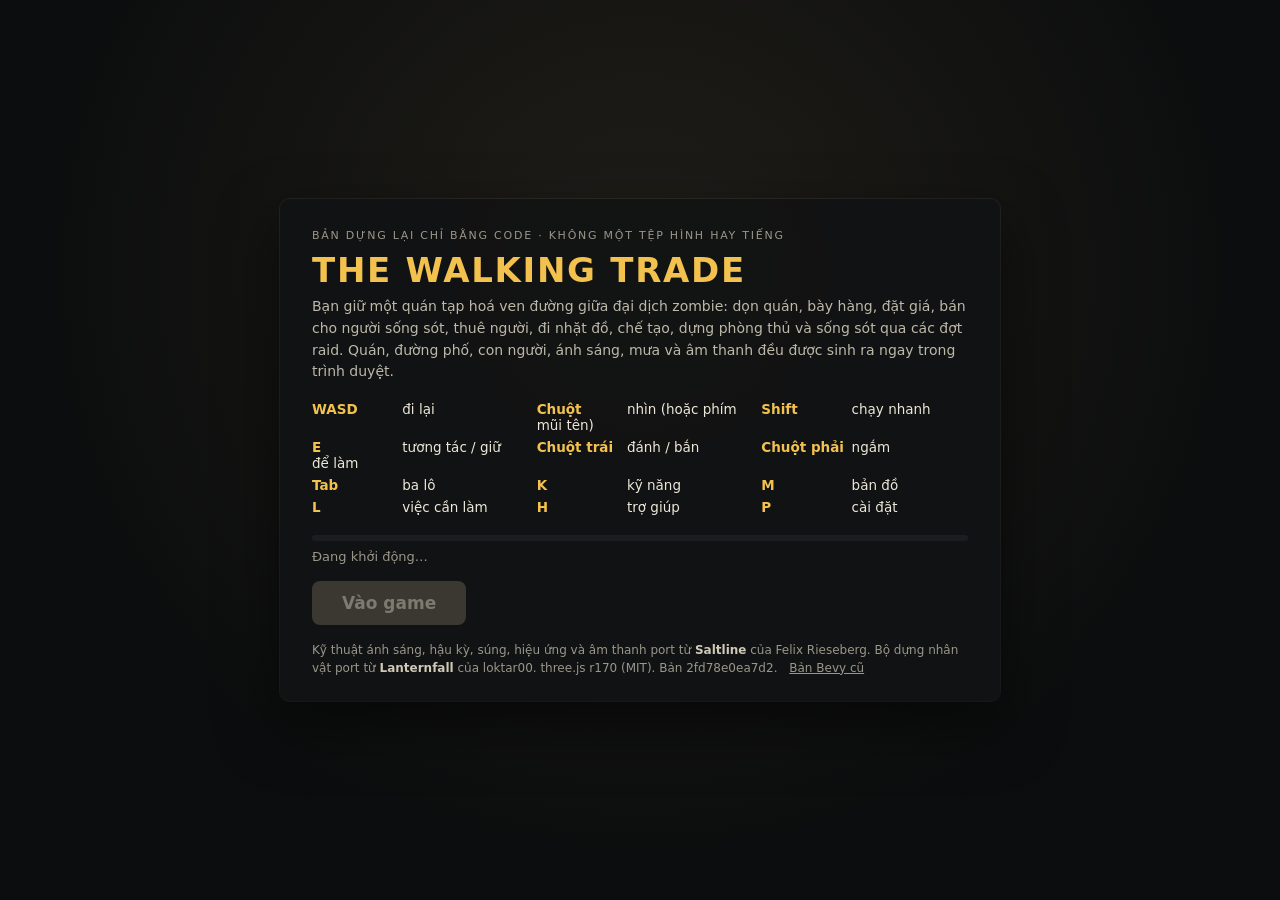
==== commit c1ce7090: "Build 2fd78e0ea7d2 (three.js, root): phien 8 luat goc: bo hoi suc, Hulk, cua hat, tran dem 2, tre kh" ====
--- a/index.html
+++ b/index.html
@@ -9,7 +9,7 @@
 // Bộ thu lỗi đặt đầu trang: mọi lỗi console / lỗi không bắt đều vào window.__errors để bot và người chơi thấy.
 window.__errors = [];
 window.__t0 = performance.now();
-window.__build = 'fd127d4f0daa';
+window.__build = '2fd78e0ea7d2';
 (function () {
   var oe = console.error;
   console.error = function () {
@@ -20,8 +20,8 @@
   window.addEventListener('unhandledrejection', function (e) { window.__errors.push('rejection: ' + (e.reason && e.reason.message || e.reason)); });
 })();
 </script>
-<link rel="stylesheet" href="b/fd127d4f0daa/css/page.css?v=fd127d4f0daa">
-<link rel="stylesheet" href="b/fd127d4f0daa/css/hud.css?v=fd127d4f0daa">
+<link rel="stylesheet" href="b/2fd78e0ea7d2/css/page.css?v=2fd78e0ea7d2">
+<link rel="stylesheet" href="b/2fd78e0ea7d2/css/hud.css?v=2fd78e0ea7d2">
 </head>
 <body class="loading">
 <div id="twt-view"><canvas id="twt-canvas" tabindex="0"></canvas></div>
@@ -52,7 +52,7 @@
     <button id="go" disabled>Vào game</button>
     <pre id="fatal"></pre>
     <div class="foot">Kỹ thuật ánh sáng, hậu kỳ, súng, hiệu ứng và âm thanh port từ <b>Saltline</b> của Felix Rieseberg.
-      Bộ dựng nhân vật port từ <b>Lanternfall</b> của loktar00. three.js r170 (MIT). Bản <span id="buildid">fd127d4f0daa</span>.
+      Bộ dựng nhân vật port từ <b>Lanternfall</b> của loktar00. three.js r170 (MIT). Bản <span id="buildid">2fd78e0ea7d2</span>.
       <a href="bevy/" id="oldlink">Bản Bevy cũ</a></div>
   </div>
 </div>
@@ -90,7 +90,7 @@
 // Phiên 8: nạp main.js sau khi service worker (sw.js: thử lại khi Pages trả 5xx / mất mạng) đã nắm trang, để cả lần tải
 // đầu các module cũng được thử lại. Không có service worker (hay ?nosw) thì nạp thẳng; chờ tối đa 2,5 s.
 (function () {
-  var src="b/fd127d4f0daa/js/main.js?v=fd127d4f0daa";
+  var src="b/2fd78e0ea7d2/js/main.js?v=2fd78e0ea7d2";
   function go() { if (window.__mainInjected) return; window.__mainInjected = 1; var s = document.createElement('script'); s.type = 'module'; s.src = src; document.body.appendChild(s); }
   var q = new URLSearchParams(location.search);
   if (!('serviceWorker' in navigator) || q.has('nosw')) return go();
--- a/b/2fd78e0ea7d2/css/page.css
+++ b/b/2fd78e0ea7d2/css/page.css
@@ -0,0 +1,32 @@
+:root { --bg: #0b0d0e; --ink: #ece7d8; --dim: #9a9689; --accent: #f2c14e; --green: #3d9a57; --line: #2a2e30; }
+html, body { margin: 0; height: 100%; background: var(--bg); color: var(--ink); overflow: hidden;
+  font-family: "Segoe UI", system-ui, -apple-system, "Helvetica Neue", Arial, sans-serif; -webkit-font-smoothing: antialiased; }
+#twt-view { position: fixed; inset: 0; }
+#twt-canvas { display: block; width: 100%; height: 100%; outline: none; }
+#hud { position: fixed; inset: 0; pointer-events: none; z-index: 5; }
+body.loading #hud { visibility: hidden; }
+#gate { position: fixed; inset: 0; display: flex; align-items: center; justify-content: center; z-index: 10;
+  background: radial-gradient(ellipse at 50% 30%, rgba(35, 32, 26, .92) 0%, rgba(11, 13, 14, .97) 70%); transition: opacity .25s ease-out; }
+body.playing #gate { opacity: 0; pointer-events: none; }
+#card { width: min(720px, calc(100vw - 32px)); padding: 30px 32px 24px; box-sizing: border-box; border-radius: 10px;
+  box-shadow: 0 0 0 1px rgba(255, 255, 255, .06), 0 24px 60px rgba(0, 0, 0, .55); background: rgba(17, 19, 20, .94); }
+.kicker { font-size: 11px; letter-spacing: .16em; color: var(--dim); margin-bottom: 8px; }
+h1 { margin: 0 0 6px; font-size: 34px; letter-spacing: .05em; font-weight: 800; color: var(--accent); text-wrap: balance; }
+.sub { margin: 0 0 18px; color: #bdb8a9; font-size: 14px; line-height: 1.55; text-wrap: pretty; }
+.keys { display: grid; grid-template-columns: repeat(auto-fill, minmax(200px, 1fr)); gap: 6px 18px; margin: 0 0 20px; padding: 0;
+  list-style: none; font-size: 13.5px; }
+.keys b { display: inline-block; min-width: 86px; color: var(--accent); font-weight: 700; }
+#bar { height: 6px; background: #1b1e20; border-radius: 3px; overflow: hidden; margin-bottom: 8px; }
+#fill { height: 100%; width: 0; background: var(--green); transition: width .18s ease-out; }
+#status { font-size: 13px; color: var(--dim); min-height: 18px; margin-bottom: 14px; font-variant-numeric: tabular-nums; }
+#go { font: inherit; font-size: 17px; font-weight: 700; padding: 12px 30px; border: 0; border-radius: 8px; cursor: pointer;
+  background: var(--accent); color: #16130a; transition: transform .12s ease-out, filter .12s ease-out; }
+#go[disabled] { background: #3a3830; color: #7d7a70; cursor: default; }
+#go:not([disabled]):hover { filter: brightness(1.08); }
+#go:not([disabled]):active { transform: scale(.97); }
+#fatal { display: none; margin-top: 14px; padding: 10px 12px; border-radius: 6px; border: 1px solid #7a2a24; background: #2a1210; color: #ffb4a8;
+  font: 12.5px/1.45 ui-monospace, Consolas, monospace; white-space: pre-wrap; max-height: 180px; overflow: auto; }
+.foot { margin-top: 16px; font-size: 12px; line-height: 1.5; color: var(--dim); }
+.foot b { color: #cfc9b8; font-weight: 600; }
+.foot a { color: var(--dim); margin-left: 8px; }
+@media (prefers-reduced-motion: reduce) { #gate, #fill, #go { transition: none; } }
--- a/b/2fd78e0ea7d2/css/hud.css
+++ b/b/2fd78e0ea7d2/css/hud.css
@@ -0,0 +1,552 @@
+/* HUD of The Walking Trade (procedural) - DOM over the WebGL canvas.
+   Look: salvaged survival kit. Smoked-glass plates, hazard-yellow accents (#f5d138, the original's HUD colour),
+   condensed industrial type, stencil key caps with a thick bottom edge like real keys. Everything scales with one
+   unit: the root font-size follows the viewport height (readable at 1280x720 and 1920x1080, edges anchored for 21:9). */
+
+#hud.twt-hud {
+  --yel: #f5d138;
+  --yel-hi: #ffe36a;
+  --yel-deep: #b9921a;
+  --ink: #0e1012;
+  --bone: #f2f0e9;
+  --mute: #c9c8c3;
+  --dim: #8d918f;
+  --green: #59f266;
+  --green-deep: #1f7a2e;
+  --red: #f2392b;
+  --amber: #f08a2e;
+  --plate: rgba(11, 13, 15, 0.78);
+  --plate-2: rgba(16, 19, 22, 0.94);
+  --hair: rgba(255, 255, 255, 0.075);
+  --ease: cubic-bezier(0.2, 0, 0, 1);
+  --f-ui: "Bahnschrift SemiCondensed", "Bahnschrift", "DIN Alternate", "DIN Condensed", "Roboto Condensed", "Arial Narrow", "Segoe UI", system-ui, sans-serif;
+  --f-mono: "Cascadia Mono", "JetBrains Mono", "SF Mono", ui-monospace, Consolas, Menlo, monospace;
+
+  position: fixed;
+  inset: 0;
+  display: block;
+  z-index: 20;
+  pointer-events: none;
+  overflow: hidden;
+  font-family: var(--f-ui);
+  font-size: clamp(12.5px, 1.48vh, 24px);
+  line-height: 1.25;
+  color: var(--bone);
+  font-variant-numeric: tabular-nums;
+  -webkit-font-smoothing: antialiased;
+  -moz-osx-font-smoothing: grayscale;
+  user-select: none;
+  -webkit-user-select: none;
+  text-rendering: optimizeLegibility;
+}
+#hud.twt-hud *, #hud.twt-hud *::before, #hud.twt-hud *::after { box-sizing: border-box; }
+#hud.twt-hud [hidden] { display: none !important; }
+#hud.twt-hud > * { position: absolute; }
+
+/* ---------- shared atoms ---------- */
+#hud .ic { display: inline-flex; flex: none; width: 1.4em; height: 1.4em; align-items: center; justify-content: center; }
+#hud .ic svg, #hud .ic img { width: 100%; height: 100%; display: block; }
+#hud .ic img { object-fit: contain; }
+#hud .ic-wait { display: block; width: 62%; height: 62%; border-radius: 0.35em; background: linear-gradient(110deg, rgba(255,255,255,.05) 30%, rgba(255,255,255,.14) 50%, rgba(255,255,255,.05) 70%); background-size: 220% 100%; animation: hd-shimmer 1.1s linear infinite; }
+@keyframes hd-shimmer { from { background-position: 120% 0; } to { background-position: -120% 0; } }
+
+#hud kbd {
+  display: inline-flex; align-items: center; justify-content: center;
+  min-width: 1.75em; height: 1.55em; padding: 0 0.42em 0.12em; margin: 0 0.12em;
+  font: 700 0.78em/1 var(--f-ui); letter-spacing: 0.02em; color: var(--ink);
+  background: linear-gradient(180deg, #f6f5f0, #dcdbd4);
+  border-radius: 0.34em;
+  box-shadow: inset 0 -0.2em 0 #858a90, inset 0 0 0 1px rgba(0,0,0,.18), 0 1px 2px rgba(0,0,0,.55);
+  vertical-align: 0.06em; white-space: nowrap;
+}
+#hud .plate {
+  background: linear-gradient(180deg, rgba(22,25,28,.86), rgba(9,11,13,.80));
+  box-shadow: inset 0 0 0 1px var(--hair), inset 0 1px 0 rgba(255,255,255,.06), 0 0.4em 1.2em -0.4em rgba(0,0,0,.7);
+  border-radius: 0.3em;
+}
+#hud .shadowtext, #hud .hd-todo, #hud .hd-hint, #hud .hd-slot-label, #hud .hd-slot-sub, #hud .hd-hptext, #hud .hd-marker { text-shadow: 0 1px 2px rgba(0,0,0,.85), 0 0 0.6em rgba(0,0,0,.45); }
+
+/* Fade groups: opacity + transform only, interruptible transitions. */
+#hud .hx { opacity: 0; visibility: hidden; transform: translateY(0.35em); transition: opacity 160ms var(--ease), transform 180ms var(--ease), visibility 0s linear 180ms; }
+#hud .hx.on { opacity: 1; visibility: visible; transform: none; transition: opacity 180ms var(--ease), transform 200ms var(--ease), visibility 0s; }
+#hud .hd-root { transition: opacity 200ms var(--ease), visibility 0s; }
+#hud:not(.is-play) .hd-root { opacity: 0; visibility: hidden; transition: opacity 140ms var(--ease), visibility 0s linear 140ms; }
+
+/* ---------- full-screen layers ---------- */
+#hud .hd-hurt { inset: 0; opacity: 0; background: radial-gradient(ellipse 75% 70% at 50% 50%, rgba(204,0,5,.18) 30%, rgba(204,0,5,.62) 100%); }
+#hud .hd-shade { inset: 0; background-color: rgba(0,0,0,0); }
+#hud .hd-bar { left: 0; right: 0; height: 11%; background: #000; transform: scaleY(0); z-index: 6; }
+#hud .hd-bar.t { top: 0; transform-origin: 50% 0; }
+#hud .hd-bar.b { bottom: 0; transform-origin: 50% 100%; }
+
+/* ---------- top-left: battery pill + reputation ---------- */
+#hud .hd-tl { left: 1em; top: 0.9em; display: flex; gap: 0.5em; align-items: stretch; z-index: 3; }
+#hud .hd-bat {
+  display: flex; align-items: center; gap: 0.5em; min-width: 7.4em; padding: 0.2em 0.75em 0.2em 0.55em;
+  background: linear-gradient(180deg, #2d8a39, #1d6a29); border-radius: 0.3em;
+  box-shadow: inset 0 1px 0 rgba(255,255,255,.22), inset 0 0 0 1px rgba(0,0,0,.25), 0 0.35em 1em -0.35em rgba(0,0,0,.7);
+}
+#hud .hd-bat .ic { width: 1.75em; height: 1.75em; }
+#hud .hd-bat b { font-size: 1.32em; font-weight: 700; letter-spacing: 0.01em; text-shadow: 0 1px 0 rgba(0,0,0,.35); }
+#hud .hd-rep { display: flex; align-items: center; gap: 0.45em; padding: 0.2em 0.65em 0.2em 0.5em; }
+#hud .hd-rep .ic { width: 1.4em; height: 1.4em; }
+#hud .hd-rep b { font-size: 1.13em; color: var(--yel); font-weight: 700; min-width: 2.6em; }
+
+/* ---------- top-centre: health + boss ---------- */
+#hud .hd-tc { left: 31%; width: 38%; top: 0.62em; display: flex; flex-direction: column; align-items: center; gap: 0.22em; z-index: 3; }
+#hud .hd-hptext { font-size: 0.88em; font-weight: 700; letter-spacing: 0.06em; color: var(--green); transition: color 200ms var(--ease); }
+#hud .hd-hptext.low { color: var(--red); }
+#hud .hd-hpbar { position: relative; width: 100%; height: 0.26em; background: rgba(0,0,0,.42); border-radius: 1em; box-shadow: 0 0 0 1px rgba(0,0,0,.25); }
+#hud .hd-hpbar i { position: absolute; inset: 0; border-radius: inherit; background: var(--green); transform-origin: 50% 50%; box-shadow: 0 0 0.7em rgba(89,242,102,.55); transition: transform 180ms var(--ease), background-color 200ms var(--ease); }
+#hud .hd-hpbar.low i { background: var(--red); box-shadow: 0 0 0.8em rgba(242,57,43,.7); animation: hd-pulse 1.1s ease-in-out infinite; }
+@keyframes hd-pulse { 50% { opacity: .6; } }
+#hud .hd-boss { width: 84%; margin-top: 0.55em; }
+#hud .hd-boss-h { display: flex; align-items: center; gap: 0.4em; justify-content: center; font-size: 0.95em; text-shadow: 0 1px 2px #000; }
+#hud .hd-boss-h .ic { width: 1.25em; height: 1.25em; }
+#hud .hd-boss-h b { font-weight: 700; letter-spacing: 0.12em; text-transform: uppercase; color: #ffd9d4; }
+#hud .hd-boss-h span { color: var(--mute); font-size: 0.9em; min-width: 6em; }
+#hud .hd-boss-bar { position: relative; height: 0.5em; margin-top: 0.25em; background: rgba(0,0,0,.55); border-radius: 0.15em; box-shadow: inset 0 0 0 1px rgba(255,120,100,.35); overflow: hidden; }
+#hud .hd-boss-bar i { position: absolute; inset: 1px; background: linear-gradient(180deg, #ff5a45, #b3160d); transform-origin: 0 50%; transition: transform 220ms var(--ease); }
+
+/* ---------- top-right: day, clock, store state, raid ---------- */
+#hud .hd-tr { right: 1.1em; top: 0.9em; display: flex; flex-direction: column; align-items: flex-end; gap: 0.38em; z-index: 3; }
+#hud .hd-clock { display: flex; align-items: center; gap: 0.85em; padding: 0.22em 0.6em 0.22em 0.7em; font-size: 1.18em; }
+#hud .hd-clock b { font-weight: 700; letter-spacing: 0.02em; }
+#hud .hd-clock b:nth-child(2) { min-width: 4.6em; text-align: right; }
+#hud .hd-clock .ic { width: 1.2em; height: 1.2em; }
+#hud .hd-open { padding: 0.12em 0.6em; border-radius: 0.2em; font-size: 0.85em; font-weight: 700; letter-spacing: 0.14em; background: #99261f; box-shadow: inset 0 1px 0 rgba(255,255,255,.18); transition: background-color 200ms var(--ease); }
+#hud .hd-open.is-open { background: #21803a; }
+#hud .hd-raid {
+  display: flex; gap: 0.6em; align-items: flex-start; padding: 0.55em 0.85em 0.6em 0.65em; min-width: 12em;
+  background: linear-gradient(90deg, rgba(140,14,14,.95), rgba(96,8,8,.86)); border-radius: 0.3em;
+  box-shadow: inset 0.22em 0 0 #ff4632, inset 0 0 0 1px rgba(255,255,255,.08), 0 0.5em 1.4em -0.4em rgba(0,0,0,.7);
+}
+#hud .hd-raid .ic { width: 2.1em; height: 2.1em; }
+#hud .hd-raid-t { display: flex; flex-direction: column; gap: 0.08em; font-size: 1.05em; }
+#hud .hd-raid-t b { font-size: 1.12em; font-weight: 800; letter-spacing: 0.16em; }
+#hud .hd-raid-t span { color: #ffdcd6; }
+
+/* ---------- left: TO DO LIST ---------- */
+#hud .hd-todo { left: 1em; top: 9.4em; width: 22.5em; display: flex; flex-direction: column; gap: 0.2em; z-index: 3; }
+#hud .hd-todo-h { display: flex; align-items: center; gap: 0.55em; margin-bottom: 0.45em; }
+#hud .hd-todo-h .ic { width: 2.25em; height: 2.25em; filter: drop-shadow(0 1px 2px rgba(0,0,0,.6)); }
+#hud .hd-todo-h b { font-size: 1.2em; font-weight: 700; letter-spacing: 0.08em; }
+#hud .hd-todo-r { display: flex; gap: 0.55em; align-items: flex-start; animation: hd-in 220ms var(--ease) both; }
+#hud .hd-todo-r .ic { width: 1.12em; height: 1.12em; margin-top: 0.1em; }
+/* open task = empty box (a tick read as "already done" to a new player) */
+#hud .hd-todo-r .ic.tick { width: 0.82em; height: 0.82em; margin: 0.2em 0.15em 0 0.15em; flex: none; border: 2px solid var(--yel); border-radius: 0.15em; box-shadow: 0 1px 2px rgba(0,0,0,.6); }
+#hud .hd-todo-r div { display: flex; flex-direction: column; gap: 0.12em; margin-bottom: 0.38em; }
+#hud .hd-todo-r b { font-size: 1em; font-weight: 700; color: var(--yel); text-wrap: balance; }
+#hud .hd-todo-r span { font-size: 0.88em; color: var(--mute); text-wrap: pretty; max-width: 21em; }
+@keyframes hd-in { from { opacity: 0; transform: translateX(-0.4em); } }
+
+/* ---------- crosshair, hold ring, prompt ---------- */
+#hud .hd-xh { left: 50%; top: 50%; width: 2.6em; height: 2.6em; margin: -1.3em 0 0 -1.3em; z-index: 3; transform: none; }
+#hud .hd-xh .dot { position: absolute; left: 50%; top: 50%; width: 4px; height: 4px; margin: -2px 0 0 -2px; border-radius: 1px; background: rgba(255,255,255,.88); box-shadow: 0 0 0 1px rgba(0,0,0,.45); }
+#hud .hd-ring { position: absolute; inset: 0; width: 100%; height: 100%; transform: rotate(-90deg) scale(.7); opacity: 0; transition: opacity 140ms var(--ease), transform 180ms var(--ease); }
+#hud .hd-xh.hold .hd-ring { opacity: 1; transform: rotate(-90deg) scale(1); }
+#hud .hd-ring circle { fill: none; stroke-width: 3; }
+#hud .hd-ring .trk { stroke: rgba(0,0,0,.45); }
+#hud .hd-ring .val { stroke: var(--yel); stroke-linecap: round; stroke-dasharray: 94.25; stroke-dashoffset: 94.25; filter: drop-shadow(0 0 2px rgba(245,209,56,.6)); }
+#hud .hd-prompt {
+  left: 50%; top: 50%; margin: -1.15em 0 0 2.5em; z-index: 3;
+  display: flex; align-items: center; gap: 0.6em; padding: 0.42em 0.8em 0.42em 0.5em;
+  background: rgba(14,15,17,.84); border-radius: 0.3em;
+  box-shadow: inset 0 0 0 1px rgba(196,200,205,.42), 0 0.4em 1.2em -0.4em rgba(0,0,0,.75);
+  transform: translateX(-0.4em);
+}
+#hud .hd-prompt.on { transform: none; }
+/* aiming a price tag: the prompt drops under the tag, centred, so the whole tag stays readable (margin-top set from the tag rect) */
+#hud .hd-prompt.below { margin-left: 0; transform: translate(-50%, -0.3em); }
+#hud .hd-prompt.below.on { transform: translate(-50%, 0); }
+#hud .hd-prompt kbd { font-size: 0.92em; min-width: 1.8em; margin: 0; }
+#hud .hd-prompt .ic { width: 1.6em; height: 1.6em; }
+#hud .hd-prompt .lbl { font-size: 1.13em; font-weight: 600; white-space: nowrap; }
+#hud .hd-prompt .pct { font-size: 1.02em; font-weight: 700; color: var(--yel); min-width: 2.7em; text-align: right; }
+#hud .hd-prompt .bar { position: absolute; left: 0.5em; right: 0.5em; bottom: -0.55em; height: 0.3em; border-radius: 0.15em; background: rgba(0,0,0,.6); box-shadow: inset 0 0 0 1px rgba(255,255,255,.08); overflow: hidden; }
+#hud .hd-prompt .bar b { position: absolute; inset: 0; background: var(--yel); transform-origin: 0 50%; transform: scaleX(0); box-shadow: 0 0 0.5em rgba(245,209,56,.55); }
+
+/* ---------- loot feed (left, above the bottom edge): "+4 Unlabelled Tin" lines ---------- */
+#hud .hd-feed { left: 1em; bottom: 8.5em; width: 20em; display: flex; flex-direction: column; justify-content: flex-end; gap: 0.3em; z-index: 3; }
+#hud .hd-feed-r { display: flex; align-items: center; gap: 0.55em; padding: 0.2em 0.8em 0.2em 0.3em; width: max-content; max-width: 20em; background: linear-gradient(90deg, rgba(11,13,15,.86), rgba(11,13,15,.55)); border-radius: 0.25em; box-shadow: inset 0.18em 0 0 var(--green); animation: hd-feed-in 240ms var(--ease) both; transition: opacity 450ms var(--ease), transform 450ms var(--ease); }
+#hud .hd-feed-r .ic { width: 2.1em; height: 2.1em; flex: none; }
+#hud .hd-feed-r .ic img, #hud .hd-feed-r .ic svg { width: 100%; height: 100%; object-fit: contain; }
+#hud .hd-feed-r b { font-size: 1.15em; font-weight: 700; color: var(--green); min-width: 1.9em; }
+#hud .hd-feed-r .nm { font-size: 1.05em; font-weight: 600; color: var(--bone); white-space: nowrap; text-shadow: 0 1px 2px rgba(0,0,0,.8); }
+#hud .hd-feed-r.bump b { animation: hd-feed-bump 260ms var(--ease); }
+#hud .hd-feed-r.out { opacity: 0; transform: translateX(-0.6em); }
+@keyframes hd-feed-in { from { opacity: 0; transform: translateX(-0.8em); } }
+@keyframes hd-feed-bump { 40% { transform: scale(1.3); color: var(--yel-hi); } }
+/* "FOUND" lines (box rule): item popped out of a cache / corpse onto the floor; yellow accent, box volume chip on the right */
+#hud .hd-feed-h { display: none; align-items: center; gap: 0.4em; padding-left: 0.2em; font-size: 0.92em; font-weight: 700; letter-spacing: 0.14em; color: var(--yel); text-shadow: 0 1px 2px rgba(0,0,0,.85); }
+#hud .hd-feed-h.on { display: flex; animation: hd-feed-in 200ms var(--ease) both; }
+#hud .hd-feed-h svg { width: 1.5em; height: 1.5em; }
+#hud .hd-feed-r.found { box-shadow: inset 0.18em 0 0 var(--yel); padding-right: 0.45em; }
+#hud .hd-feed-r.found b { color: var(--yel-hi); min-width: 0; font-size: 1.02em; }
+#hud .hd-feed-r.found b:empty { display: none; }
+#hud .hd-feed-r.found .vol { margin-left: 0.25em; padding: 0.05em 0.42em; border-radius: 0.2em; font-size: 0.78em; font-weight: 700; color: #d9dde2; background: rgba(255,255,255,.1); box-shadow: inset 0 0 0 1px rgba(255,255,255,.14); }
+
+/* ---------- box volume bar (original "x/80"): right of the slot row while a cardboard box is held ---------- */
+#hud .hd-box { position: absolute; left: calc(50% + 7.6em); bottom: 1.9em; width: 15.5em; font-size: 1.12em; display: flex; flex-direction: column; gap: 0.32em; padding: 0.45em 0.6em 0.55em; background: linear-gradient(180deg, rgba(11,13,15,.82), rgba(11,13,15,.62)); border-radius: 0.35em; box-shadow: inset 0 0 0 1px var(--hair, rgba(255,255,255,.1)); --fill: var(--green); }
+#hud .hd-box.warn { --fill: var(--yel); }
+#hud .hd-box.full { --fill: var(--red); }
+#hud .hd-box-h { display: flex; align-items: center; gap: 0.45em; }
+#hud .hd-box-h .ic { width: 1.6em; height: 1.6em; flex: none; }
+#hud .hd-box-h .ic svg { width: 100%; height: 100%; }
+#hud .hd-box-h b { font-size: 1.3em; font-weight: 800; letter-spacing: 0.02em; color: #fff; font-variant-numeric: tabular-nums; }
+#hud .hd-box-h small { margin-left: auto; font-size: 0.85em; font-weight: 700; color: #bfe8c4; letter-spacing: 0.04em; }
+#hud .hd-box.full .hd-box-h small, #hud .hd-box.nofit .hd-box-h small { color: #ff8a80; }
+#hud .hd-box-bar { position: relative; display: block; height: 0.95em; border-radius: 0.2em; background: rgba(0,0,0,.65); box-shadow: inset 0 0 0 1px rgba(255,255,255,.12); overflow: hidden; }
+#hud .hd-box-bar .v { position: absolute; left: 0; top: 0; bottom: 0; width: 0; background: var(--fill); box-shadow: 0 0 0.6em color-mix(in srgb, var(--fill) 55%, transparent); transition: width 220ms var(--ease), background-color 200ms var(--ease); }
+#hud .hd-box-bar .add { position: absolute; top: 0; bottom: 0; width: 0; background: rgba(205,255,210,.5); animation: hd-box-pulse 0.9s ease-in-out infinite alternate; }
+#hud .hd-box.nofit .hd-box-bar .add { background: rgba(242,57,43,.55); }
+#hud .hd-box-bar .ticks { position: absolute; inset: 0; background: repeating-linear-gradient(90deg, transparent 0 calc(var(--seg, 12.5%) - 1.5px), rgba(0,0,0,.55) calc(var(--seg, 12.5%) - 1.5px) var(--seg, 12.5%)); pointer-events: none; }
+@keyframes hd-box-pulse { from { opacity: 0.45; } to { opacity: 1; } }
+
+/* ---------- notice + key hints ---------- */
+#hud .hd-notice { left: 0; right: 0; bottom: 11.2em; display: flex; justify-content: center; z-index: 3; }
+#hud .hd-notice span { max-width: min(54em, 80vw); padding: 0.38em 0.95em; background: var(--plate); border-radius: 0.25em; box-shadow: inset 0.2em 0 0 var(--yel), inset 0 0 0 1px var(--hair); font-size: 1.18em; color: #fff3cc; text-align: center; text-wrap: balance; }
+#hud .hd-hint { left: 0; right: 0; bottom: 9.15em; display: flex; justify-content: center; flex-wrap: wrap; gap: 0.35em 1.6em; padding: 0 2em; font-size: 0.92em; color: rgba(235,235,225,.92); z-index: 3; }
+#hud .hd-hint span { white-space: nowrap; padding: 0.12em 0.5em; border-radius: 0.22em; background: rgba(11,13,15,.62); }
+
+/* ---------- bottom-centre: slots ---------- */
+#hud .hd-slots { left: 0; right: 0; bottom: 0.75em; display: flex; flex-direction: column; align-items: center; gap: 0.3em; z-index: 3; }
+#hud .hd-slot-row { display: flex; gap: 0.62em; }
+#hud .hd-slot { width: 4.15em; height: 4.15em; padding: 0.19em; border-radius: 0.5em; background: rgba(0,0,0,.35); transition: background-color 140ms var(--ease), transform 160ms var(--ease); }
+#hud .hd-slot.act { background: var(--yel); transform: translateY(-0.12em); box-shadow: 0 0 1em -0.2em rgba(245,209,56,.6); }
+#hud .hd-slot-in { position: relative; width: 100%; height: 100%; border-radius: 0.32em; display: flex; align-items: center; justify-content: center; box-shadow: inset 0 1px 0 rgba(255,255,255,.08); }
+#hud .hd-slot.k0 .hd-slot-in { background: linear-gradient(180deg, #121316, #07080a); }
+#hud .hd-slot.k1 .hd-slot-in { background: linear-gradient(180deg, #23262a, #15171a); }
+#hud .hd-slot.k2 .hd-slot-in { background: linear-gradient(180deg, #17375a, #0f2741); }
+#hud .hd-slot-in small { position: absolute; left: 0.3em; top: 0.1em; font-size: 0.75em; font-weight: 700; color: #fff; }
+#hud .hd-slot-in .ic { width: 3.05em; height: 3.05em; }
+#hud .hd-slot-label { font-size: 1em; font-weight: 700; letter-spacing: 0.03em; }
+#hud .hd-slot-sub { font-size: 0.82em; color: var(--mute); min-height: 1.2em; }
+#hud .hd-slot-sub:not(:empty), #hud .hd-slot-label { padding: 0 0.45em; border-radius: 0.2em; background: rgba(11,13,15,.5); }
+#hud .hd-slot-sub kbd { font-size: 0.72em; }
+
+/* ---------- bottom-right: key nodes ---------- */
+#hud .hd-keys { right: 1.1em; bottom: 1em; display: flex; gap: 0.75em; align-items: flex-end; z-index: 3; }
+#hud .hd-kn { display: flex; flex-direction: column; align-items: center; gap: 0.1em; }
+#hud .hd-kn .ic { width: 2.9em; height: 2.9em; filter: drop-shadow(0 2px 3px rgba(0,0,0,.55)); }
+#hud .hd-kn kbd { font-size: 0.7em; }
+
+/* ---------- toast ---------- */
+#hud .hd-toast {
+  left: 50%; top: 4.6em; z-index: 4; display: flex; flex-direction: column; align-items: center; gap: 0.15em;
+  padding: 0.5em 1.6em 0.6em; margin-left: 0; translate: -50% 0;
+  background: linear-gradient(180deg, rgba(14,16,18,.93), rgba(8,9,11,.88)); border-radius: 0.3em;
+  box-shadow: inset 0 0.16em 0 var(--yel), inset 0 0 0 1px var(--hair), 0 0.6em 1.6em -0.5em rgba(0,0,0,.8);
+  transform: translateY(-0.6em) scale(.97);
+}
+#hud .hd-toast.on { transform: none; }
+#hud .hd-toast small { display: flex; align-items: center; gap: 0.35em; font-size: 0.8em; font-weight: 700; letter-spacing: 0.22em; color: var(--yel); }
+#hud .hd-toast small svg { width: 1.1em; height: 1.1em; }
+#hud .hd-toast b { font-size: 1.38em; font-weight: 700; text-wrap: balance; text-align: center; }
+
+/* ---------- objective marker ---------- */
+#hud .hd-marker { left: 0; top: 0; z-index: 2; will-change: transform; }
+#hud .hd-mk-in { position: absolute; left: 0; top: 0; translate: -50% -50%; display: flex; flex-direction: column; align-items: center; gap: 0.15em; }
+#hud .hd-mk-in .sq { display: block; width: 0.9em; height: 0.9em; background: var(--ink); box-shadow: 0 0 0 0.25em var(--yel), 0 0 0.8em 0.25em rgba(245,209,56,.35); margin-top: 0.3em; }
+#hud .hd-mk-in span { font-size: 0.82em; font-weight: 700; color: var(--yel); margin-top: 0.3em; }
+#hud .hd-mk-in .arw { position: absolute; left: 50%; top: 0.75em; width: 0.62em; height: 0.62em; margin: -0.31em 0 0 -0.31em; border-right: 0.18em solid var(--yel); border-top: 0.18em solid var(--yel); opacity: 0; transition: opacity 120ms var(--ease); }
+#hud .hd-marker.pin .arw { opacity: 1; }
+
+/* ---------- cutscene subtitle ---------- */
+#hud .hd-sub { left: 0; right: 0; bottom: 15%; display: flex; justify-content: center; z-index: 7; }
+#hud .hd-sub p { margin: 0; max-width: min(58em, 86vw); padding: 0.4em 1em; background: rgba(0,0,0,.55); border-radius: 0.2em; font-size: 1.38em; color: #fff7e0; text-align: center; text-wrap: balance; }
+#hud .hd-skip { right: 1.25em; bottom: 0.9em; z-index: 7; font-size: 0.88em; color: var(--mute); }
+
+/* ---------- title ---------- */
+#hud .hd-title { left: 3.5em; top: 7%; z-index: 5; display: flex; flex-direction: column; gap: 0.2em; }
+#hud .hd-title .tl-sr { position: absolute; width: 1px; height: 1px; overflow: hidden; clip: rect(0 0 0 0); white-space: nowrap; }
+#hud .hd-title .tl-logo { width: min(40em, 48vw); height: auto; overflow: visible; filter: drop-shadow(0 0.35em 0.6em rgba(0,0,0,.7)); }
+#hud .hd-title .tl-big { font: 900 74px/1 var(--f-ui); letter-spacing: 2px; }
+#hud .hd-title .tl-trade { font-size: 78px; letter-spacing: 6px; }
+#hud .hd-title .tl-small { font: 800 26px/1 var(--f-ui); letter-spacing: 10px; fill: #c9c8c3; }
+#hud .hd-title .tl-eye { animation: tl-blink 5s steps(1) infinite; }
+@keyframes tl-blink { 0%, 93%, 97%, 100% { opacity: 1; } 94%, 96% { opacity: .15; } }
+#hud .hd-title .tl-tag { margin: 0 0 0 0.2em; font-size: 1em; color: var(--mute); letter-spacing: 0.06em; text-shadow: 0 1px 2px #000, 0 0 0.8em rgba(0,0,0,.8); }
+@media (prefers-reduced-motion: reduce) { #hud .hd-title .tl-eye { animation: none; } }
+
+/* ---------- centre panel box ---------- */
+#hud .hd-pbox { inset: 0; z-index: 5; display: flex; align-items: center; justify-content: center; opacity: 0; visibility: hidden; transition: opacity 140ms var(--ease), visibility 0s linear 140ms; }
+#hud .hd-pbox.on { opacity: 1; visibility: visible; transition: opacity 180ms var(--ease), visibility 0s; }
+#hud .hd-pbox.at-title { justify-content: flex-start; align-items: flex-end; padding: 0 0 2.5em 3.5em; }
+#hud .hd-pbox > * { transform: translateY(0.5em) scale(.985); transition: transform 200ms var(--ease); }
+#hud .hd-pbox.on > * { transform: none; }
+
+#hud .hd-panel, #hud .hd-cards {
+  position: relative;
+  background:
+    repeating-linear-gradient(0deg, rgba(255,255,255,.012) 0 1px, transparent 1px 3px),
+    linear-gradient(180deg, rgba(20,23,27,.95), rgba(7,8,10,.93));
+  border-radius: 0.55em;
+  box-shadow: inset 0 0 0 1px rgba(255,255,255,.07), inset 0 1px 0 rgba(255,255,255,.07), 0 1.5em 3em -1em rgba(0,0,0,.85), 0 0 0 1px rgba(0,0,0,.5);
+}
+#hud.twt-hud:not(.q0) .hd-panel, #hud.twt-hud:not(.q0) .hd-cards { backdrop-filter: blur(6px) saturate(.8); -webkit-backdrop-filter: blur(6px) saturate(.8); }
+#hud .hd-panel::before, #hud .hd-cards::before {
+  content: ""; position: absolute; left: 1.2em; top: 0; width: 5.5em; height: 0.24em; border-radius: 0 0 0.12em 0.12em;
+  background: repeating-linear-gradient(-45deg, var(--yel) 0 0.45em, #2a2510 0.45em 0.7em);
+}
+#hud .hd-panel { padding: 1.5em 1.75em 1.4em; max-width: min(94vw, 66em); min-width: min(30em, 92vw); max-height: 90vh; overflow: hidden; }
+#hud .hd-pbox.at-title .hd-panel { max-width: min(34em, 46vw); min-width: 0; }
+#hud .hd-pbox.at-title .hd-credits p { font-size: 0.78em; }
+
+/* Text panel line roles */
+#hud .hd-ptext { display: flex; flex-direction: column; font-size: 1.12em; }
+#hud .hd-ptext p { margin: 0.12em 0; color: #e9e8e2; text-wrap: pretty; white-space: pre-wrap; }
+#hud .tx-gap { height: 0.7em; flex: none; }
+#hud .tx-head { display: flex; align-items: baseline; gap: 0.5em 1em; flex-wrap: wrap; margin-bottom: 0.1em; padding-bottom: 0.45em; box-shadow: 0 1px 0 rgba(255,255,255,.08); }
+#hud .tx-head h2 { margin: 0; font-size: 1.4em; font-weight: 800; letter-spacing: 0.06em; color: var(--yel); text-wrap: balance; }
+#hud .tx-head .chip { font-size: 0.85em; color: var(--mute); }
+#hud .tx-h { margin: 0.3em 0 0.15em; font-size: 0.82em; font-weight: 800; letter-spacing: 0.2em; color: var(--yel); display: flex; align-items: baseline; gap: 0.8em; }
+#hud .tx-h small { font-size: 1.05em; letter-spacing: 0.02em; font-weight: 500; color: var(--dim); }
+#hud .tx-key { display: flex; align-items: center; gap: 0.7em; padding: 0.28em 0.4em; margin: 0.06em -0.4em; border-radius: 0.3em; }
+#hud .tx-key > kbd:first-child { min-width: 2.6em; margin: 0; flex: none; }
+#hud .tx-key .tx-lbl { min-width: 9.5em; color: var(--mute); }
+#hud .tx-key .tx-val { color: #fff; }
+#hud .tx-badge { font-style: normal; font-size: 0.72em; font-weight: 800; letter-spacing: 0.16em; color: var(--ink); background: var(--green); padding: 0.1em 0.5em; border-radius: 0.2em; margin-left: auto; }
+#hud .tx-stat { display: flex; align-items: baseline; gap: 0.8em; padding: 0.18em 0; max-width: 34em; box-shadow: 0 1px 0 rgba(255,255,255,.04); }
+#hud .tx-stat .tx-lbl { flex: 1; color: var(--mute); }
+#hud .tx-stat .tx-val { font-weight: 700; color: #fff; text-align: right; }
+#hud .tx-val.neg { color: #ff8a7d; }
+#hud .tx-val.pos { color: #8af59a; }
+#hud .tx-stat.em { margin-top: 0.15em; padding: 0.3em 0; font-size: 1.15em; box-shadow: 0 -1px 0 rgba(255,255,255,.14); }
+#hud .tx-stat.em .tx-lbl { color: #fff; font-weight: 700; }
+#hud .tx-stat.sm { font-size: 0.95em; max-width: none; }
+#hud .tx-list { display: flex; flex-direction: column; margin: 0.15em -0.5em; font-family: var(--f-mono); font-size: 0.74em; line-height: 1.55; }
+#hud .tx-row { white-space: pre; padding: 0 0.5em 0 0.7em; border-radius: 0.2em; color: #d9d8d2; position: relative; }
+#hud .tx-row.sel { color: #fff; background: rgba(245,209,56,.14); box-shadow: inset 0.22em 0 0 var(--yel); }
+#hud .tx-row kbd { font-size: 0.95em; }
+#hud .tx-hint { display: flex; flex-wrap: wrap; gap: 0.35em 1.2em; margin: 0.3em 0 0.1em; font-size: 0.86em; color: var(--mute); }
+#hud .tx-hint span { white-space: nowrap; }
+#hud .tx-step { display: flex; align-items: center; justify-content: center; gap: 1.1em; margin: 0.2em 0; padding: 0.4em 0; }
+#hud .tx-step b { font-size: 2.1em; font-weight: 800; color: var(--yel); min-width: 6.5em; text-align: center; letter-spacing: 0.01em; }
+#hud .tx-step .chev { display: inline-flex; align-items: center; justify-content: center; width: 1.9em; height: 1.9em; border-radius: 0.3em; background: rgba(255,255,255,.07); box-shadow: inset 0 0 0 1px var(--hair); font-weight: 800; color: var(--mute); }
+#hud .tx-ctrl { display: flex; flex-wrap: wrap; gap: 0.3em 1.1em; margin: 0.12em 0; font-size: 0.9em; color: var(--mute); }
+#hud .tx-ck { display: inline-flex; align-items: center; gap: 0.25em; white-space: nowrap; }
+#hud .tx-ck em { font-style: normal; color: #e4e3dd; margin-left: 0.15em; }
+
+/* Per-panel accents */
+#hud [data-pk="Dead"] .tx-head h2 { color: #ff8070; font-size: 1.9em; letter-spacing: 0.02em; }
+#hud [data-pk="Summary"] .hd-panel { min-width: min(34em, 92vw); }
+#hud [data-pk="Summary"] .tx-stat:has(.neg) .tx-lbl, #hud [data-pk="Summary"] .tx-stat:has(.pos) .tx-lbl { color: #eee; }
+#hud [data-pk="Title"] .hd-ptext { font-size: 1.05em; }
+#hud [data-pk="Title"] .tx-key { font-size: 1.12em; }
+#hud [data-pk="Title"] .tx-key:first-child { background: rgba(245,209,56,.12); box-shadow: inset 0.2em 0 0 var(--yel); }
+#hud [data-pk="Price"] .hd-ptext > p:nth-of-type(1) { font-size: 1.2em; font-weight: 700; color: #fff; }
+
+/* Credits */
+#hud .hd-credits { margin-top: 1em; padding-top: 0.75em; box-shadow: 0 -1px 0 rgba(255,255,255,.08); max-width: 46em; }
+#hud .hd-credits h4 { margin: 0 0 0.25em; font-size: 0.72em; letter-spacing: 0.24em; color: var(--yel); }
+#hud .hd-credits p { margin: 0; font-size: 0.88em; line-height: 1.4; color: var(--dim); text-wrap: pretty; }
+
+/* ---------- card panel ---------- */
+#hud .hd-cards { padding: 1.15em 1.25em 1em; display: flex; flex-direction: column; gap: 0.7em; font-size: 1.17em; } /* phiên 8: card panels ~1150 px wide at 1080p (was ~950), text readable */
+#hud.hd-ptr .hd-cards { pointer-events: auto; }
+#hud .hd-chead { display: flex; align-items: center; gap: 0.6em 1.2em; flex-wrap: wrap; padding-bottom: 0.55em; box-shadow: 0 1px 0 rgba(255,255,255,.08); }
+#hud .hd-chead h2 { margin: 0; font-size: 1.3em; font-weight: 800; letter-spacing: 0.08em; color: var(--yel); }
+#hud .hd-chead .chips { display: flex; gap: 0.4em; flex-wrap: wrap; }
+#hud .hd-chead .chip { display: inline-flex; align-items: center; gap: 0.35em; padding: 0.18em 0.6em; border-radius: 0.25em; background: rgba(255,255,255,.055); box-shadow: inset 0 0 0 1px var(--hair); font-size: 0.86em; color: var(--mute); white-space: nowrap; }
+#hud .hd-chead .chip.bat { background: rgba(45,138,57,.28); color: #dff7e2; }
+#hud .hd-chead .chip.bat svg { width: 1.2em; height: 1.2em; }
+#hud .hd-chead .chip.bat b { color: #fff; font-size: 1.08em; }
+#hud .hd-chead .chip.bat em { font-style: normal; opacity: .75; }
+
+#hud .hd-tabs { display: flex; gap: 0.45em; }
+#hud .hd-tab { display: flex; align-items: center; gap: 0.4em; padding: 0.22em 0.75em 0.22em 0.45em; border-radius: 0.32em; background: rgba(255,255,255,.045); color: var(--dim); font-size: 0.95em; box-shadow: inset 0 -0.18em 0 transparent; transition: background-color 140ms var(--ease), color 140ms var(--ease), box-shadow 140ms var(--ease); }
+#hud .hd-tab .ic { width: 1.6em; height: 1.6em; opacity: .55; transition: opacity 140ms var(--ease); }
+#hud .hd-tab.act { color: #fff; background: rgba(245,209,56,.1); box-shadow: inset 0 -0.18em 0 var(--yel); }
+#hud .hd-tab.act .ic { opacity: 1; }
+
+#hud .hd-cbody { display: flex; gap: 0.9em; align-items: stretch; }
+#hud .hd-gridwrap { position: relative; width: 40.5em; min-height: 30.2em; }
+#hud .hd-grid { display: grid; grid-template-columns: repeat(5, 7.6em); grid-auto-rows: 7.15em; gap: 0.52em; align-content: start; }
+#hud .hd-card {
+  appearance: none; border: 0; margin: 0; font: inherit; color: inherit; cursor: default;
+  display: flex; flex-direction: column; align-items: center; justify-content: flex-start; gap: 0.08em;
+  padding: 0.3em 0.3em 0.35em; border-radius: 0.45em; overflow: hidden; position: relative;
+  background: rgba(255,255,255,.065); box-shadow: inset 0 0 0 1px rgba(255,255,255,.07);
+  transition: background-color 120ms var(--ease), box-shadow 120ms var(--ease), transform 120ms var(--ease);
+  animation: hd-card-in 200ms var(--ease) both;
+}
+@keyframes hd-card-in { from { opacity: 0; transform: translateY(0.3em); } }
+#hud .hd-card .ic { width: 3.55em; height: 3.55em; transition: transform 160ms var(--ease); }
+#hud .hd-card b { font-size: 0.84em; font-weight: 600; text-align: center; line-height: 1.15; max-height: 2.3em; overflow: hidden; text-wrap: balance; }
+#hud .hd-card small { font-size: 0.74em; color: var(--mute); white-space: pre; overflow: hidden; text-overflow: ellipsis; max-width: 100%; margin-top: auto; }
+#hud .hd-card.st1 { background: rgba(255,255,255,.025); }
+#hud .hd-card.st1 .ic { opacity: .4; filter: grayscale(.8); }
+#hud .hd-card.st1 b, #hud .hd-card.st1 small { color: var(--dim); }
+#hud .hd-card.st2 { background: rgba(77,204,89,.15); }
+#hud .hd-card.st2 small { color: #9cf0a7; }
+#hud .hd-card.st3 { background: rgba(230,102,51,.13); }
+#hud .hd-card.st3 small { color: #ffb48a; }
+#hud .hd-card.sel { box-shadow: inset 0 0 0 2px var(--yel), 0 0 1.2em -0.3em rgba(245,209,56,.45); background-color: rgba(245,209,56,.1); }
+#hud .hd-card.sel .ic { transform: scale(1.06); }
+#hud.hd-ptr .hd-card:hover:not(.sel) { box-shadow: inset 0 0 0 1px rgba(245,209,56,.5); }
+#hud.hd-ptr .hd-card:active { transform: scale(.96); }
+#hud .hd-scroll { position: absolute; right: -0.55em; top: 0; bottom: 0; width: 0.22em; border-radius: 1em; background: rgba(255,255,255,.06); overflow: hidden; }
+#hud .hd-scroll i { display: block; width: 100%; background: var(--yel); border-radius: inherit; transition: transform 160ms var(--ease); }
+
+#hud .hd-det { width: 15.6em; flex: none; display: flex; flex-direction: column; align-items: center; gap: 0.45em; padding: 0.85em 0.9em; border-radius: 0.45em; background: rgba(255,255,255,.045); box-shadow: inset 0 0 0 1px var(--hair); }
+#hud .hd-det .det-ic { width: 6em; height: 6em; }
+#hud .hd-det h3 { margin: 0; font-size: 1.12em; font-weight: 800; color: var(--yel); text-align: center; text-wrap: balance; letter-spacing: 0.02em; }
+#hud .hd-detb { align-self: stretch; font-size: 0.93em; line-height: 1.32; color: #e4e3dd; overflow: hidden; }
+#hud .hd-detb p { margin: 0.1em 0; text-wrap: pretty; }
+#hud .det-st { font-weight: 700; letter-spacing: 0.06em; padding: 0.18em 0.5em; border-radius: 0.2em; text-align: center; background: rgba(245,209,56,.14); color: var(--yel-hi); }
+#hud .det-st.good { background: rgba(77,204,89,.18); color: #a7f5b1; }
+#hud .det-st.dim { background: rgba(255,255,255,.06); color: var(--dim); }
+#hud .hd-cfoot { font-size: 0.9em; color: var(--mute); padding-top: 0.5em; box-shadow: 0 -1px 0 rgba(255,255,255,.07); }
+#hud .hd-cfoot p { margin: 0.15em 0; }
+#hud .hd-cfoot .tx-hint { margin: 0.1em 0; font-size: 1em; }
+
+/* Skill tree graph */
+#hud .hd-graph { position: relative; width: 40.5em; height: 30.2em; display: flex; align-items: center; justify-content: center; }
+#hud .gwrap { position: relative; }
+#hud .glinks { position: absolute; inset: 0; width: 100%; height: 100%; overflow: visible; }
+#hud .glinks line { stroke: rgba(255,255,255,.14); stroke-width: 2; vector-effect: non-scaling-stroke; }
+#hud .glinks line.half { stroke: rgba(245,209,56,.45); stroke-dasharray: 4 3; }
+#hud .glinks line.on { stroke: #6fe07c; stroke-width: 3; }
+#hud .gn { appearance: none; border: 0; padding: 0; background: none; font: inherit; cursor: default; position: absolute; width: calc(var(--cell) * .84); height: calc(var(--cell) * .84); translate: -50% -50%; display: flex; align-items: center; justify-content: center; transition: transform 140ms var(--ease); }
+#hud .gn.minor { width: calc(var(--cell) * .68); height: calc(var(--cell) * .68); }
+#hud .gn .dm { position: absolute; inset: 14%; transform: rotate(45deg); border-radius: 0.2em; background: #1c1f23; box-shadow: 0 0 0 0.16em #6e757d, 0 0.2em 0.5em rgba(0,0,0,.6); transition: box-shadow 140ms var(--ease), background-color 140ms var(--ease); }
+#hud .gn .ic { position: relative; width: 48%; height: 48%; }
+#hud .gn.starter .dm { box-shadow: 0 0 0 0.16em #c9ccd0, 0 0.2em 0.5em rgba(0,0,0,.6); }
+#hud .gn.st1 .ic { opacity: .35; filter: grayscale(1); }
+#hud .gn.st1 .dm { background: #121417; box-shadow: 0 0 0 0.12em #3d4247; }
+#hud .gn.st0 .dm { box-shadow: 0 0 0 0.16em var(--yel-deep), 0 0 0.6em -0.1em rgba(245,209,56,.35); }
+#hud .gn.st2 .dm { background: #1d4a25; box-shadow: 0 0 0 0.16em #6fe07c, 0 0 0.6em -0.1em rgba(111,224,124,.45); }
+#hud .gn.sel { transform: scale(1.16); z-index: 2; }
+#hud .gn.sel .dm { box-shadow: 0 0 0 0.2em var(--yel), 0 0 1em 0.1em rgba(245,209,56,.5); }
+#hud.hd-ptr .gn:hover:not(.sel) { transform: scale(1.08); }
+#hud .glabel { position: absolute; translate: -50% calc(var(--cell) * .5); padding: 0.12em 0.5em; border-radius: 0.2em; background: rgba(0,0,0,.78); font-size: 0.9em; white-space: nowrap; color: var(--yel-hi); pointer-events: none; opacity: 0; transition: opacity 120ms var(--ease); z-index: 3; }
+#hud .glabel.on { opacity: 1; }
+
+/* World map schematic */
+#hud .hd-map { width: 40.5em; height: 30.2em; }
+#hud .mwrap { position: relative; width: 100%; height: 100%; border-radius: 0.45em; overflow: hidden; background: radial-gradient(ellipse at 70% 40%, rgba(60,70,58,.35), rgba(10,12,12,.2) 70%), #0c0f10; box-shadow: inset 0 0 0 1px var(--hair), inset 0 0 3em rgba(0,0,0,.6); }
+#hud .mgrid { position: absolute; inset: 0; background-image: linear-gradient(rgba(255,255,255,.035) 1px, transparent 1px), linear-gradient(90deg, rgba(255,255,255,.035) 1px, transparent 1px); background-size: 2.5em 2.5em; }
+#hud .mroutes { position: absolute; inset: 0; width: 100%; height: 100%; }
+#hud .mroutes line { stroke-width: 2; vector-effect: non-scaling-stroke; }
+#hud .mroutes line.open { stroke: rgba(245,209,56,.7); }
+#hud .mroutes line.shut { stroke: rgba(255,255,255,.22); stroke-dasharray: 5 4; }
+#hud .mcomp { position: absolute; right: 0.7em; top: 0.5em; font-size: 0.75em; font-weight: 800; color: var(--dim); letter-spacing: 0.1em; }
+/* Đợt 13: loot spots around the store (inset of the world map) */
+#hud .mlocal { position: absolute; right: 0.6em; bottom: 0.6em; width: 14em; height: 13.4em; border-radius: 0.35em; background: rgba(8,10,10,.88); box-shadow: inset 0 0 0 1px var(--hair), 0 0.3em 1em rgba(0,0,0,.5); z-index: 5; pointer-events: none; }
+#hud .mlocal h4 { margin: 0.4em 0.6em 0.15em; font-size: 0.7em; font-weight: 700; color: var(--yel-hi); display: flex; justify-content: space-between; gap: 0.6em; }
+#hud .mlocal h4 span { color: var(--dim); font-weight: 600; }
+#hud .mlocal svg { display: block; width: calc(100% - 0.8em); height: calc(100% - 1.6em); margin: 0 0.4em; }
+#hud .mlocal .lroad { fill: rgba(255,255,255,.06); }
+#hud .mlocal .llot { fill: rgba(120,140,110,.08); stroke: rgba(255,255,255,.28); stroke-width: 0.35; stroke-dasharray: 1.2 0.8; }
+#hud .mlocal .lbld { fill: rgba(255,255,255,.16); stroke: rgba(255,255,255,.3); stroke-width: 0.25; }
+#hud .mlocal .lc { fill: #f2b93b; stroke: #2a1b06; stroke-width: 0.45; }
+#hud .mlocal .lc.done { fill: none; stroke: rgba(255,255,255,.35); stroke-width: 0.4; }
+#hud .mlocal .lme { fill: #9cf0a7; stroke: #0b1a0e; stroke-width: 0.35; }
+#hud .mn { appearance: none; border: 0; background: none; padding: 0; font: inherit; color: inherit; cursor: default; position: absolute; width: 2.6em; height: 2.6em; translate: -50% -50%; transition: transform 140ms var(--ease); }
+#hud .mn .ic { width: 100%; height: 100%; filter: drop-shadow(0 2px 3px rgba(0,0,0,.7)); }
+#hud .mn .lb { position: absolute; display: flex; flex-direction: column; align-items: center; white-space: nowrap; pointer-events: none; line-height: 1.1; padding: 0.05em 0.25em; border-radius: 0.2em; transition: opacity 120ms var(--ease); }
+#hud .mn.lb-b .lb, #hud .mn.lb-h .lb { top: 100%; left: 50%; translate: -50% -0.05em; }
+#hud .mn.lb-t .lb { bottom: 100%; left: 50%; translate: -50% 0.05em; }
+#hud .mn.lb-r .lb { left: 100%; top: 50%; translate: 0 -50%; align-items: flex-start; }
+#hud .mn.lb-l .lb { right: 100%; top: 50%; translate: 0 -50%; align-items: flex-end; }
+#hud .mn.lb-h .lb { opacity: 0; }
+#hud .mn b { font-size: 0.74em; font-weight: 600; color: #dedcd5; text-shadow: 0 1px 2px #000, 0 0 4px #000; }
+#hud .mn small { font-size: 0.64em; color: var(--dim); text-shadow: 0 1px 2px #000; }
+#hud .mn.st2 small { color: #9cf0a7; }
+#hud .mn.st3 small { color: #ffb48a; }
+#hud .mn.sel { transform: scale(1.15); z-index: 3; }
+#hud .mn.sel .ic { filter: drop-shadow(0 0 0.35em rgba(245,209,56,.9)); }
+#hud .mn.sel .lb { opacity: 1; background: rgba(0,0,0,.82); z-index: 4; }
+#hud .mn.sel b { color: var(--yel-hi); }
+#hud.hd-ptr .mn:hover:not(.sel) { transform: scale(1.08); }
+
+/* ---------- reduced motion ---------- */
+@media (prefers-reduced-motion: reduce) {
+  #hud.twt-hud *, #hud.twt-hud *::before, #hud.twt-hud *::after { transition-duration: 0.01ms !important; animation-duration: 0.01ms !important; animation-iteration-count: 1 !important; }
+  #hud .hx, #hud .hd-pbox > *, #hud .hd-toast, #hud .hd-prompt { transform: none !important; }
+}
+
+/* ---------- small heights (<= 760 px): tighten the left list so it never meets the slots ---------- */
+@media (max-height: 760px) {
+  #hud .hd-todo { top: 7.6em; }
+  #hud .hd-todo-r span { font-size: 0.84em; }
+}
+
+/* phiên 8: skill tree legend (node states) */
+#hud .glegend { position: absolute; left: 0.2em; bottom: 0.1em; display: flex; gap: 1.1em; font-size: 0.78em; color: var(--mute); pointer-events: none; }
+#hud .glegend span { display: inline-flex; align-items: center; gap: 0.45em; }
+#hud .glegend i { width: 0.75em; height: 0.75em; transform: rotate(45deg); border-radius: 0.12em; background: #1c1f23; }
+#hud .glegend .l2 { background: #1d4a25; box-shadow: 0 0 0 0.14em #6fe07c; }
+#hud .glegend .l0 { box-shadow: 0 0 0 0.14em var(--yel-deep); }
+#hud .glegend .l1 { background: #121417; box-shadow: 0 0 0 0.1em #3d4247; }
+/* phiên 8 đợt 3: "YOUR SHOP" marker on the world map (fixed, not a card) */
+#hud .mroutes line.home { stroke: rgba(111,224,124,.55); stroke-dasharray: 3 3; }
+#hud .mshop { position: absolute; translate: -50% -50%; display: flex; flex-direction: column; align-items: center; gap: 0.15em; pointer-events: none; z-index: 2; }
+#hud .mshop .ic { width: 2.5em; height: 2.5em; padding: 0.35em; border-radius: 50%; background: #1d4a25; box-shadow: 0 0 0 0.16em #6fe07c, 0 0 1em rgba(111,224,124,.45); }
+#hud .mshop .ic svg { width: 100%; height: 100%; }
+#hud .mshop b { font-size: 0.74em; font-weight: 800; letter-spacing: 0.08em; color: #bff5c6; text-shadow: 0 1px 2px #000, 0 0 4px #000; white-space: nowrap; }
+/* phiên 8 đợt 3: few cards -> wide rows in two columns (icon, name, price/stock on the right), so short lists do not look empty */
+#hud .hd-grid.few { grid-template-columns: 1fr 1fr; grid-auto-rows: 5.4em; gap: 0.6em; }
+#hud .hd-grid.few .hd-card { flex-direction: row; justify-content: flex-start; align-items: center; gap: 0.8em; padding: 0.45em 0.9em 0.45em 0.55em; }
+#hud .hd-grid.few .hd-card .ic { width: 4.2em; height: 4.2em; flex: none; }
+#hud .hd-grid.few .hd-card b { font-size: 1em; text-align: left; max-height: 2.4em; flex: 1; }
+#hud .hd-grid.few .hd-card small { font-size: 0.86em; margin: 0 0 0 auto; white-space: pre-line; text-align: right; max-width: 7.5em; }
+/* phiên 8 đợt 3: sheet panels (Settings, Daily Summary, Set Price) in the card-panel frame */
+#hud .hd-sheet { width: 34em; display: flex; flex-direction: column; gap: 0.9em; padding: 0.2em 0.2em 0.4em; }
+#hud .sh-hero { display: flex; align-items: center; gap: 1em; padding: 0.6em 0.8em; border-radius: 0.45em; background: rgba(255,255,255,.045); box-shadow: inset 0 0 0 1px var(--hair); }
+#hud .sh-hero .ic { width: 5.2em; height: 5.2em; flex: none; }
+#hud .sh-hero h3 { margin: 0; font-size: 1.35em; font-weight: 800; color: var(--yel); letter-spacing: 0.02em; }
+#hud .sh-hero small { font-size: 0.95em; color: var(--mute); }
+#hud .sh-big { display: flex; flex-direction: column; align-items: center; gap: 0.45em; }
+#hud .sh-num { display: flex; align-items: baseline; gap: 0.7em; }
+#hud .sh-num b { font-size: 3.2em; font-weight: 800; color: #fff; font-variant-numeric: tabular-nums; line-height: 1; }
+#hud .sh-num .arr { font-size: 1.3em; color: var(--yel); opacity: .8; }
+#hud .sh-num em { font-style: normal; font-size: 0.95em; color: var(--mute); }
+#hud .sh-big.bad .sh-num b, #hud .sh-big.bad p { color: #ff8a80; }
+#hud .sh-big.good p { color: #9cf0a7; }
+#hud .sh-big p { margin: 0; font-size: 1em; font-weight: 700; color: var(--bone); }
+#hud .sh-scale { position: relative; display: block; width: 100%; height: 0.7em; border-radius: 0.2em; background: rgba(0,0,0,.6); box-shadow: inset 0 0 0 1px rgba(255,255,255,.12); }
+#hud .sh-scale > b { position: absolute; left: 0; top: 0; bottom: 0; border-radius: 0.2em; background: var(--yel); }
+#hud .sh-scale > b.good { background: var(--green); }
+#hud .sh-scale > b.bad { background: var(--red); }
+#hud .sh-scale s, #hud .sh-scale u { position: absolute; top: -0.25em; bottom: -0.25em; width: 2px; background: #fff; }
+#hud .sh-scale s { background: #f2392b; }
+#hud .sh-scale-lb { position: relative; width: 100%; height: 1.1em; font-size: 0.78em; color: var(--dim); }
+#hud .sh-scale-lb span { position: absolute; translate: -50% 0; white-space: nowrap; }
+#hud .sh-scale-lb span:first-child { translate: 0 0; }
+#hud .sh-rows { display: flex; flex-direction: column; gap: 0.35em; }
+#hud .sh-row { display: flex; align-items: center; gap: 0.7em; padding: 0.5em 0.8em; border-radius: 0.35em; background: rgba(255,255,255,.045); font-size: 1.02em; }
+#hud .sh-row kbd { min-width: 2.6em; text-align: center; }
+#hud .sh-row .lb { flex: 1; color: var(--bone); }
+#hud .sh-row > b { font-weight: 800; color: #fff; font-variant-numeric: tabular-nums; min-width: 4.5em; text-align: right; }
+#hud .sh-row.good > b { color: #9cf0a7; }
+#hud .sh-row.bad > b { color: #ff8a80; }
+#hud .sh-row.dim > b { color: var(--dim); }
+#hud .sh-row.big { background: rgba(245,209,56,.08); box-shadow: inset 0 0 0 1px rgba(245,209,56,.25); font-size: 1.2em; }
+#hud .sh-bar { position: relative; display: block; width: 7em; height: 0.5em; border-radius: 0.2em; background: rgba(0,0,0,.6); overflow: hidden; }
+#hud .sh-bar b { position: absolute; left: 0; top: 0; bottom: 0; background: var(--yel); }
+#hud .sh-seg { display: flex; gap: 0.25em; }
+#hud .sh-seg i { width: 1.6em; height: 0.5em; border-radius: 0.15em; background: rgba(255,255,255,.12); }
+#hud .sh-seg i.on { background: var(--yel); }
+#hud .sh-note { margin: 0; font-size: 0.9em; color: var(--mute); text-align: center; }
+#hud .hd-empty { position: absolute; left: 50%; top: 42%; translate: -50% -50%; max-width: 26em; padding: 1.4em 2em; border-radius: 0.5em; border: 2px dashed rgba(255,255,255,.18); color: var(--mute); font-size: 1.05em; text-align: center; }
+#hud .hd-gridwrap:has(> .hd-grid.few) { min-height: 16em; } /* short lists: the panel shrinks to its content */
+/* phiên 8 đợt 4: block under a short card list (Job Board job choices) */
+#hud .hd-below { margin-top: 0.8em; padding: 0.7em 0.9em; border-radius: 0.45em; background: rgba(255,255,255,.045); box-shadow: inset 0 0 0 1px var(--hair); font-size: 0.95em; line-height: 1.45; }
+#hud .hd-below .det-st { margin: 0 0 0.35em; }
+#hud .hd-below p { margin: 0.12em 0; }
+/* phiên 8 đợt 4: Help sheet (two columns of key rows, skills, tips) */
+#hud .hd-sheet:has(.sh-rows.c2) { width: 52em; }
+#hud .sh-rows.c2 { display: grid; grid-template-columns: 1fr 1fr; gap: 0.3em 0.6em; }
+#hud .sh-rows.c2 .sh-row { padding: 0.32em 0.6em; font-size: 0.92em; }
+#hud .sh-rows.c2 .sh-row kbd { min-width: 3.6em; }
+#hud .sh-sec h4 { margin: 0.2em 0 0.4em; font-size: 0.85em; letter-spacing: 0.12em; color: var(--yel); }
+#hud .sh-sec p { margin: 0.15em 0; font-size: 0.92em; color: var(--bone); }
+#hud .hd-sheet:has(.sh-rows.c3) { width: 64em; }
+#hud .sh-rows.c3 { display: grid; grid-template-columns: 1fr 1fr 1fr; gap: 0.3em 0.5em; }
+#hud .sh-rows.c3 .sh-row { padding: 0.3em 0.55em; font-size: 0.9em; }
+#hud .sh-rows.c3 .sh-row kbd { min-width: 3.6em; }
+#hud .sh-rows.c3 .sh-row .lb { line-height: 1.15; }
+#hud .hd-prompt .lbl .l2 { font-size: 0.82em; font-weight: 500; color: var(--mute); }
+#hud .hd-prompt .lbl kbd { font-size: 0.8em; }
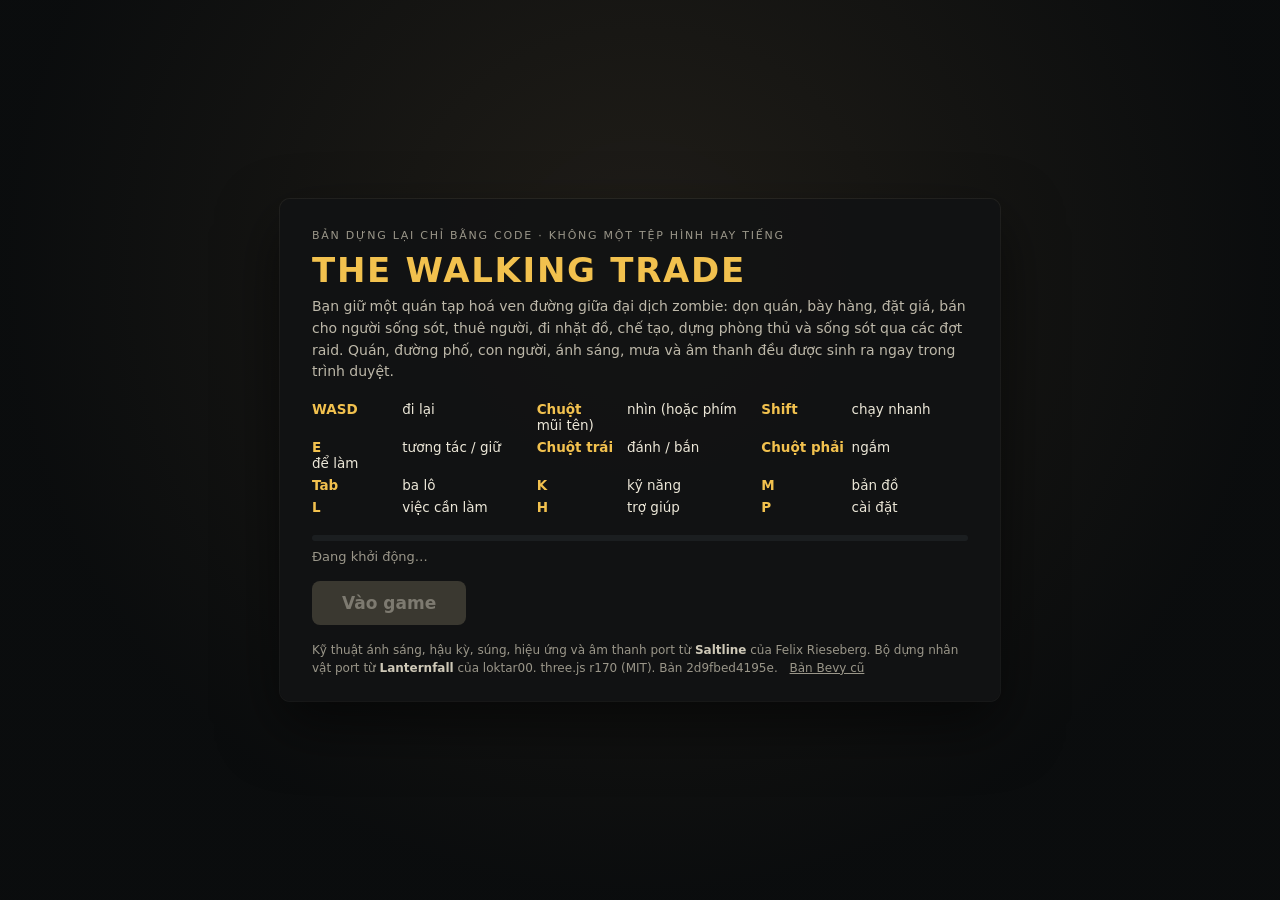
==== commit 048a1fd4: "Build 2d9fbed4195e (three.js, root): phien 9: bo phim B, khach 14 loai mon theo goc, lao cong qua cu" ====
--- a/index.html
+++ b/index.html
@@ -9,7 +9,7 @@
 // Bộ thu lỗi đặt đầu trang: mọi lỗi console / lỗi không bắt đều vào window.__errors để bot và người chơi thấy.
 window.__errors = [];
 window.__t0 = performance.now();
-window.__build = '2fd78e0ea7d2';
+window.__build = '2d9fbed4195e';
 (function () {
   var oe = console.error;
   console.error = function () {
@@ -20,8 +20,8 @@
   window.addEventListener('unhandledrejection', function (e) { window.__errors.push('rejection: ' + (e.reason && e.reason.message || e.reason)); });
 })();
 </script>
-<link rel="stylesheet" href="b/2fd78e0ea7d2/css/page.css?v=2fd78e0ea7d2">
-<link rel="stylesheet" href="b/2fd78e0ea7d2/css/hud.css?v=2fd78e0ea7d2">
+<link rel="stylesheet" href="b/2d9fbed4195e/css/page.css?v=2d9fbed4195e">
+<link rel="stylesheet" href="b/2d9fbed4195e/css/hud.css?v=2d9fbed4195e">
 </head>
 <body class="loading">
 <div id="twt-view"><canvas id="twt-canvas" tabindex="0"></canvas></div>
@@ -52,7 +52,7 @@
     <button id="go" disabled>Vào game</button>
     <pre id="fatal"></pre>
     <div class="foot">Kỹ thuật ánh sáng, hậu kỳ, súng, hiệu ứng và âm thanh port từ <b>Saltline</b> của Felix Rieseberg.
-      Bộ dựng nhân vật port từ <b>Lanternfall</b> của loktar00. three.js r170 (MIT). Bản <span id="buildid">2fd78e0ea7d2</span>.
+      Bộ dựng nhân vật port từ <b>Lanternfall</b> của loktar00. three.js r170 (MIT). Bản <span id="buildid">2d9fbed4195e</span>.
       <a href="bevy/" id="oldlink">Bản Bevy cũ</a></div>
   </div>
 </div>
@@ -90,7 +90,7 @@
 // Phiên 8: nạp main.js sau khi service worker (sw.js: thử lại khi Pages trả 5xx / mất mạng) đã nắm trang, để cả lần tải
 // đầu các module cũng được thử lại. Không có service worker (hay ?nosw) thì nạp thẳng; chờ tối đa 2,5 s.
 (function () {
-  var src="b/2fd78e0ea7d2/js/main.js?v=2fd78e0ea7d2";
+  var src="b/2d9fbed4195e/js/main.js?v=2d9fbed4195e";
   function go() { if (window.__mainInjected) return; window.__mainInjected = 1; var s = document.createElement('script'); s.type = 'module'; s.src = src; document.body.appendChild(s); }
   var q = new URLSearchParams(location.search);
   if (!('serviceWorker' in navigator) || q.has('nosw')) return go();
--- a/b/2d9fbed4195e/css/page.css
+++ b/b/2d9fbed4195e/css/page.css
@@ -0,0 +1,32 @@
+:root { --bg: #0b0d0e; --ink: #ece7d8; --dim: #9a9689; --accent: #f2c14e; --green: #3d9a57; --line: #2a2e30; }
+html, body { margin: 0; height: 100%; background: var(--bg); color: var(--ink); overflow: hidden;
+  font-family: "Segoe UI", system-ui, -apple-system, "Helvetica Neue", Arial, sans-serif; -webkit-font-smoothing: antialiased; }
+#twt-view { position: fixed; inset: 0; }
+#twt-canvas { display: block; width: 100%; height: 100%; outline: none; }
+#hud { position: fixed; inset: 0; pointer-events: none; z-index: 5; }
+body.loading #hud { visibility: hidden; }
+#gate { position: fixed; inset: 0; display: flex; align-items: center; justify-content: center; z-index: 10;
+  background: radial-gradient(ellipse at 50% 30%, rgba(35, 32, 26, .92) 0%, rgba(11, 13, 14, .97) 70%); transition: opacity .25s ease-out; }
+body.playing #gate { opacity: 0; pointer-events: none; }
+#card { width: min(720px, calc(100vw - 32px)); padding: 30px 32px 24px; box-sizing: border-box; border-radius: 10px;
+  box-shadow: 0 0 0 1px rgba(255, 255, 255, .06), 0 24px 60px rgba(0, 0, 0, .55); background: rgba(17, 19, 20, .94); }
+.kicker { font-size: 11px; letter-spacing: .16em; color: var(--dim); margin-bottom: 8px; }
+h1 { margin: 0 0 6px; font-size: 34px; letter-spacing: .05em; font-weight: 800; color: var(--accent); text-wrap: balance; }
+.sub { margin: 0 0 18px; color: #bdb8a9; font-size: 14px; line-height: 1.55; text-wrap: pretty; }
+.keys { display: grid; grid-template-columns: repeat(auto-fill, minmax(200px, 1fr)); gap: 6px 18px; margin: 0 0 20px; padding: 0;
+  list-style: none; font-size: 13.5px; }
+.keys b { display: inline-block; min-width: 86px; color: var(--accent); font-weight: 700; }
+#bar { height: 6px; background: #1b1e20; border-radius: 3px; overflow: hidden; margin-bottom: 8px; }
+#fill { height: 100%; width: 0; background: var(--green); transition: width .18s ease-out; }
+#status { font-size: 13px; color: var(--dim); min-height: 18px; margin-bottom: 14px; font-variant-numeric: tabular-nums; }
+#go { font: inherit; font-size: 17px; font-weight: 700; padding: 12px 30px; border: 0; border-radius: 8px; cursor: pointer;
+  background: var(--accent); color: #16130a; transition: transform .12s ease-out, filter .12s ease-out; }
+#go[disabled] { background: #3a3830; color: #7d7a70; cursor: default; }
+#go:not([disabled]):hover { filter: brightness(1.08); }
+#go:not([disabled]):active { transform: scale(.97); }
+#fatal { display: none; margin-top: 14px; padding: 10px 12px; border-radius: 6px; border: 1px solid #7a2a24; background: #2a1210; color: #ffb4a8;
+  font: 12.5px/1.45 ui-monospace, Consolas, monospace; white-space: pre-wrap; max-height: 180px; overflow: auto; }
+.foot { margin-top: 16px; font-size: 12px; line-height: 1.5; color: var(--dim); }
+.foot b { color: #cfc9b8; font-weight: 600; }
+.foot a { color: var(--dim); margin-left: 8px; }
+@media (prefers-reduced-motion: reduce) { #gate, #fill, #go { transition: none; } }
--- a/b/2d9fbed4195e/css/hud.css
+++ b/b/2d9fbed4195e/css/hud.css
@@ -0,0 +1,552 @@
+/* HUD of The Walking Trade (procedural) - DOM over the WebGL canvas.
+   Look: salvaged survival kit. Smoked-glass plates, hazard-yellow accents (#f5d138, the original's HUD colour),
+   condensed industrial type, stencil key caps with a thick bottom edge like real keys. Everything scales with one
+   unit: the root font-size follows the viewport height (readable at 1280x720 and 1920x1080, edges anchored for 21:9). */
+
+#hud.twt-hud {
+  --yel: #f5d138;
+  --yel-hi: #ffe36a;
+  --yel-deep: #b9921a;
+  --ink: #0e1012;
+  --bone: #f2f0e9;
+  --mute: #c9c8c3;
+  --dim: #8d918f;
+  --green: #59f266;
+  --green-deep: #1f7a2e;
+  --red: #f2392b;
+  --amber: #f08a2e;
+  --plate: rgba(11, 13, 15, 0.78);
+  --plate-2: rgba(16, 19, 22, 0.94);
+  --hair: rgba(255, 255, 255, 0.075);
+  --ease: cubic-bezier(0.2, 0, 0, 1);
+  --f-ui: "Bahnschrift SemiCondensed", "Bahnschrift", "DIN Alternate", "DIN Condensed", "Roboto Condensed", "Arial Narrow", "Segoe UI", system-ui, sans-serif;
+  --f-mono: "Cascadia Mono", "JetBrains Mono", "SF Mono", ui-monospace, Consolas, Menlo, monospace;
+
+  position: fixed;
+  inset: 0;
+  display: block;
+  z-index: 20;
+  pointer-events: none;
+  overflow: hidden;
+  font-family: var(--f-ui);
+  font-size: clamp(12.5px, 1.48vh, 24px);
+  line-height: 1.25;
+  color: var(--bone);
+  font-variant-numeric: tabular-nums;
+  -webkit-font-smoothing: antialiased;
+  -moz-osx-font-smoothing: grayscale;
+  user-select: none;
+  -webkit-user-select: none;
+  text-rendering: optimizeLegibility;
+}
+#hud.twt-hud *, #hud.twt-hud *::before, #hud.twt-hud *::after { box-sizing: border-box; }
+#hud.twt-hud [hidden] { display: none !important; }
+#hud.twt-hud > * { position: absolute; }
+
+/* ---------- shared atoms ---------- */
+#hud .ic { display: inline-flex; flex: none; width: 1.4em; height: 1.4em; align-items: center; justify-content: center; }
+#hud .ic svg, #hud .ic img { width: 100%; height: 100%; display: block; }
+#hud .ic img { object-fit: contain; }
+#hud .ic-wait { display: block; width: 62%; height: 62%; border-radius: 0.35em; background: linear-gradient(110deg, rgba(255,255,255,.05) 30%, rgba(255,255,255,.14) 50%, rgba(255,255,255,.05) 70%); background-size: 220% 100%; animation: hd-shimmer 1.1s linear infinite; }
+@keyframes hd-shimmer { from { background-position: 120% 0; } to { background-position: -120% 0; } }
+
+#hud kbd {
+  display: inline-flex; align-items: center; justify-content: center;
+  min-width: 1.75em; height: 1.55em; padding: 0 0.42em 0.12em; margin: 0 0.12em;
+  font: 700 0.78em/1 var(--f-ui); letter-spacing: 0.02em; color: var(--ink);
+  background: linear-gradient(180deg, #f6f5f0, #dcdbd4);
+  border-radius: 0.34em;
+  box-shadow: inset 0 -0.2em 0 #858a90, inset 0 0 0 1px rgba(0,0,0,.18), 0 1px 2px rgba(0,0,0,.55);
+  vertical-align: 0.06em; white-space: nowrap;
+}
+#hud .plate {
+  background: linear-gradient(180deg, rgba(22,25,28,.86), rgba(9,11,13,.80));
+  box-shadow: inset 0 0 0 1px var(--hair), inset 0 1px 0 rgba(255,255,255,.06), 0 0.4em 1.2em -0.4em rgba(0,0,0,.7);
+  border-radius: 0.3em;
+}
+#hud .shadowtext, #hud .hd-todo, #hud .hd-hint, #hud .hd-slot-label, #hud .hd-slot-sub, #hud .hd-hptext, #hud .hd-marker { text-shadow: 0 1px 2px rgba(0,0,0,.85), 0 0 0.6em rgba(0,0,0,.45); }
+
+/* Fade groups: opacity + transform only, interruptible transitions. */
+#hud .hx { opacity: 0; visibility: hidden; transform: translateY(0.35em); transition: opacity 160ms var(--ease), transform 180ms var(--ease), visibility 0s linear 180ms; }
+#hud .hx.on { opacity: 1; visibility: visible; transform: none; transition: opacity 180ms var(--ease), transform 200ms var(--ease), visibility 0s; }
+#hud .hd-root { transition: opacity 200ms var(--ease), visibility 0s; }
+#hud:not(.is-play) .hd-root { opacity: 0; visibility: hidden; transition: opacity 140ms var(--ease), visibility 0s linear 140ms; }
+
+/* ---------- full-screen layers ---------- */
+#hud .hd-hurt { inset: 0; opacity: 0; background: radial-gradient(ellipse 75% 70% at 50% 50%, rgba(204,0,5,.18) 30%, rgba(204,0,5,.62) 100%); }
+#hud .hd-shade { inset: 0; background-color: rgba(0,0,0,0); }
+#hud .hd-bar { left: 0; right: 0; height: 11%; background: #000; transform: scaleY(0); z-index: 6; }
+#hud .hd-bar.t { top: 0; transform-origin: 50% 0; }
+#hud .hd-bar.b { bottom: 0; transform-origin: 50% 100%; }
+
+/* ---------- top-left: battery pill + reputation ---------- */
+#hud .hd-tl { left: 1em; top: 0.9em; display: flex; gap: 0.5em; align-items: stretch; z-index: 3; }
+#hud .hd-bat {
+  display: flex; align-items: center; gap: 0.5em; min-width: 7.4em; padding: 0.2em 0.75em 0.2em 0.55em;
+  background: linear-gradient(180deg, #2d8a39, #1d6a29); border-radius: 0.3em;
+  box-shadow: inset 0 1px 0 rgba(255,255,255,.22), inset 0 0 0 1px rgba(0,0,0,.25), 0 0.35em 1em -0.35em rgba(0,0,0,.7);
+}
+#hud .hd-bat .ic { width: 1.75em; height: 1.75em; }
+#hud .hd-bat b { font-size: 1.32em; font-weight: 700; letter-spacing: 0.01em; text-shadow: 0 1px 0 rgba(0,0,0,.35); }
+#hud .hd-rep { display: flex; align-items: center; gap: 0.45em; padding: 0.2em 0.65em 0.2em 0.5em; }
+#hud .hd-rep .ic { width: 1.4em; height: 1.4em; }
+#hud .hd-rep b { font-size: 1.13em; color: var(--yel); font-weight: 700; min-width: 2.6em; }
+
+/* ---------- top-centre: health + boss ---------- */
+#hud .hd-tc { left: 31%; width: 38%; top: 0.62em; display: flex; flex-direction: column; align-items: center; gap: 0.22em; z-index: 3; }
+#hud .hd-hptext { font-size: 0.88em; font-weight: 700; letter-spacing: 0.06em; color: var(--green); transition: color 200ms var(--ease); }
+#hud .hd-hptext.low { color: var(--red); }
+#hud .hd-hpbar { position: relative; width: 100%; height: 0.26em; background: rgba(0,0,0,.42); border-radius: 1em; box-shadow: 0 0 0 1px rgba(0,0,0,.25); }
+#hud .hd-hpbar i { position: absolute; inset: 0; border-radius: inherit; background: var(--green); transform-origin: 50% 50%; box-shadow: 0 0 0.7em rgba(89,242,102,.55); transition: transform 180ms var(--ease), background-color 200ms var(--ease); }
+#hud .hd-hpbar.low i { background: var(--red); box-shadow: 0 0 0.8em rgba(242,57,43,.7); animation: hd-pulse 1.1s ease-in-out infinite; }
+@keyframes hd-pulse { 50% { opacity: .6; } }
+#hud .hd-boss { width: 84%; margin-top: 0.55em; }
+#hud .hd-boss-h { display: flex; align-items: center; gap: 0.4em; justify-content: center; font-size: 0.95em; text-shadow: 0 1px 2px #000; }
+#hud .hd-boss-h .ic { width: 1.25em; height: 1.25em; }
+#hud .hd-boss-h b { font-weight: 700; letter-spacing: 0.12em; text-transform: uppercase; color: #ffd9d4; }
+#hud .hd-boss-h span { color: var(--mute); font-size: 0.9em; min-width: 6em; }
+#hud .hd-boss-bar { position: relative; height: 0.5em; margin-top: 0.25em; background: rgba(0,0,0,.55); border-radius: 0.15em; box-shadow: inset 0 0 0 1px rgba(255,120,100,.35); overflow: hidden; }
+#hud .hd-boss-bar i { position: absolute; inset: 1px; background: linear-gradient(180deg, #ff5a45, #b3160d); transform-origin: 0 50%; transition: transform 220ms var(--ease); }
+
+/* ---------- top-right: day, clock, store state, raid ---------- */
+#hud .hd-tr { right: 1.1em; top: 0.9em; display: flex; flex-direction: column; align-items: flex-end; gap: 0.38em; z-index: 3; }
+#hud .hd-clock { display: flex; align-items: center; gap: 0.85em; padding: 0.22em 0.6em 0.22em 0.7em; font-size: 1.18em; }
+#hud .hd-clock b { font-weight: 700; letter-spacing: 0.02em; }
+#hud .hd-clock b:nth-child(2) { min-width: 4.6em; text-align: right; }
+#hud .hd-clock .ic { width: 1.2em; height: 1.2em; }
+#hud .hd-open { padding: 0.12em 0.6em; border-radius: 0.2em; font-size: 0.85em; font-weight: 700; letter-spacing: 0.14em; background: #99261f; box-shadow: inset 0 1px 0 rgba(255,255,255,.18); transition: background-color 200ms var(--ease); }
+#hud .hd-open.is-open { background: #21803a; }
+#hud .hd-raid {
+  display: flex; gap: 0.6em; align-items: flex-start; padding: 0.55em 0.85em 0.6em 0.65em; min-width: 12em;
+  background: linear-gradient(90deg, rgba(140,14,14,.95), rgba(96,8,8,.86)); border-radius: 0.3em;
+  box-shadow: inset 0.22em 0 0 #ff4632, inset 0 0 0 1px rgba(255,255,255,.08), 0 0.5em 1.4em -0.4em rgba(0,0,0,.7);
+}
+#hud .hd-raid .ic { width: 2.1em; height: 2.1em; }
+#hud .hd-raid-t { display: flex; flex-direction: column; gap: 0.08em; font-size: 1.05em; }
+#hud .hd-raid-t b { font-size: 1.12em; font-weight: 800; letter-spacing: 0.16em; }
+#hud .hd-raid-t span { color: #ffdcd6; }
+
+/* ---------- left: TO DO LIST ---------- */
+#hud .hd-todo { left: 1em; top: 9.4em; width: 22.5em; display: flex; flex-direction: column; gap: 0.2em; z-index: 3; }
+#hud .hd-todo-h { display: flex; align-items: center; gap: 0.55em; margin-bottom: 0.45em; }
+#hud .hd-todo-h .ic { width: 2.25em; height: 2.25em; filter: drop-shadow(0 1px 2px rgba(0,0,0,.6)); }
+#hud .hd-todo-h b { font-size: 1.2em; font-weight: 700; letter-spacing: 0.08em; }
+#hud .hd-todo-r { display: flex; gap: 0.55em; align-items: flex-start; animation: hd-in 220ms var(--ease) both; }
+#hud .hd-todo-r .ic { width: 1.12em; height: 1.12em; margin-top: 0.1em; }
+/* open task = empty box (a tick read as "already done" to a new player) */
+#hud .hd-todo-r .ic.tick { width: 0.82em; height: 0.82em; margin: 0.2em 0.15em 0 0.15em; flex: none; border: 2px solid var(--yel); border-radius: 0.15em; box-shadow: 0 1px 2px rgba(0,0,0,.6); }
+#hud .hd-todo-r div { display: flex; flex-direction: column; gap: 0.12em; margin-bottom: 0.38em; }
+#hud .hd-todo-r b { font-size: 1em; font-weight: 700; color: var(--yel); text-wrap: balance; }
+#hud .hd-todo-r span { font-size: 0.88em; color: var(--mute); text-wrap: pretty; max-width: 21em; }
+@keyframes hd-in { from { opacity: 0; transform: translateX(-0.4em); } }
+
+/* ---------- crosshair, hold ring, prompt ---------- */
+#hud .hd-xh { left: 50%; top: 50%; width: 2.6em; height: 2.6em; margin: -1.3em 0 0 -1.3em; z-index: 3; transform: none; }
+#hud .hd-xh .dot { position: absolute; left: 50%; top: 50%; width: 4px; height: 4px; margin: -2px 0 0 -2px; border-radius: 1px; background: rgba(255,255,255,.88); box-shadow: 0 0 0 1px rgba(0,0,0,.45); }
+#hud .hd-ring { position: absolute; inset: 0; width: 100%; height: 100%; transform: rotate(-90deg) scale(.7); opacity: 0; transition: opacity 140ms var(--ease), transform 180ms var(--ease); }
+#hud .hd-xh.hold .hd-ring { opacity: 1; transform: rotate(-90deg) scale(1); }
+#hud .hd-ring circle { fill: none; stroke-width: 3; }
+#hud .hd-ring .trk { stroke: rgba(0,0,0,.45); }
+#hud .hd-ring .val { stroke: var(--yel); stroke-linecap: round; stroke-dasharray: 94.25; stroke-dashoffset: 94.25; filter: drop-shadow(0 0 2px rgba(245,209,56,.6)); }
+#hud .hd-prompt {
+  left: 50%; top: 50%; margin: -1.15em 0 0 2.5em; z-index: 3;
+  display: flex; align-items: center; gap: 0.6em; padding: 0.42em 0.8em 0.42em 0.5em;
+  background: rgba(14,15,17,.84); border-radius: 0.3em;
+  box-shadow: inset 0 0 0 1px rgba(196,200,205,.42), 0 0.4em 1.2em -0.4em rgba(0,0,0,.75);
+  transform: translateX(-0.4em);
+}
+#hud .hd-prompt.on { transform: none; }
+/* aiming a price tag: the prompt drops under the tag, centred, so the whole tag stays readable (margin-top set from the tag rect) */
+#hud .hd-prompt.below { margin-left: 0; transform: translate(-50%, -0.3em); }
+#hud .hd-prompt.below.on { transform: translate(-50%, 0); }
+#hud .hd-prompt kbd { font-size: 0.92em; min-width: 1.8em; margin: 0; }
+#hud .hd-prompt .ic { width: 1.6em; height: 1.6em; }
+#hud .hd-prompt .lbl { font-size: 1.13em; font-weight: 600; white-space: nowrap; }
+#hud .hd-prompt .pct { font-size: 1.02em; font-weight: 700; color: var(--yel); min-width: 2.7em; text-align: right; }
+#hud .hd-prompt .bar { position: absolute; left: 0.5em; right: 0.5em; bottom: -0.55em; height: 0.3em; border-radius: 0.15em; background: rgba(0,0,0,.6); box-shadow: inset 0 0 0 1px rgba(255,255,255,.08); overflow: hidden; }
+#hud .hd-prompt .bar b { position: absolute; inset: 0; background: var(--yel); transform-origin: 0 50%; transform: scaleX(0); box-shadow: 0 0 0.5em rgba(245,209,56,.55); }
+
+/* ---------- loot feed (left, above the bottom edge): "+4 Unlabelled Tin" lines ---------- */
+#hud .hd-feed { left: 1em; bottom: 8.5em; width: 20em; display: flex; flex-direction: column; justify-content: flex-end; gap: 0.3em; z-index: 3; }
+#hud .hd-feed-r { display: flex; align-items: center; gap: 0.55em; padding: 0.2em 0.8em 0.2em 0.3em; width: max-content; max-width: 20em; background: linear-gradient(90deg, rgba(11,13,15,.86), rgba(11,13,15,.55)); border-radius: 0.25em; box-shadow: inset 0.18em 0 0 var(--green); animation: hd-feed-in 240ms var(--ease) both; transition: opacity 450ms var(--ease), transform 450ms var(--ease); }
+#hud .hd-feed-r .ic { width: 2.1em; height: 2.1em; flex: none; }
+#hud .hd-feed-r .ic img, #hud .hd-feed-r .ic svg { width: 100%; height: 100%; object-fit: contain; }
+#hud .hd-feed-r b { font-size: 1.15em; font-weight: 700; color: var(--green); min-width: 1.9em; }
+#hud .hd-feed-r .nm { font-size: 1.05em; font-weight: 600; color: var(--bone); white-space: nowrap; text-shadow: 0 1px 2px rgba(0,0,0,.8); }
+#hud .hd-feed-r.bump b { animation: hd-feed-bump 260ms var(--ease); }
+#hud .hd-feed-r.out { opacity: 0; transform: translateX(-0.6em); }
+@keyframes hd-feed-in { from { opacity: 0; transform: translateX(-0.8em); } }
+@keyframes hd-feed-bump { 40% { transform: scale(1.3); color: var(--yel-hi); } }
+/* "FOUND" lines (box rule): item popped out of a cache / corpse onto the floor; yellow accent, box volume chip on the right */
+#hud .hd-feed-h { display: none; align-items: center; gap: 0.4em; padding-left: 0.2em; font-size: 0.92em; font-weight: 700; letter-spacing: 0.14em; color: var(--yel); text-shadow: 0 1px 2px rgba(0,0,0,.85); }
+#hud .hd-feed-h.on { display: flex; animation: hd-feed-in 200ms var(--ease) both; }
+#hud .hd-feed-h svg { width: 1.5em; height: 1.5em; }
+#hud .hd-feed-r.found { box-shadow: inset 0.18em 0 0 var(--yel); padding-right: 0.45em; }
+#hud .hd-feed-r.found b { color: var(--yel-hi); min-width: 0; font-size: 1.02em; }
+#hud .hd-feed-r.found b:empty { display: none; }
+#hud .hd-feed-r.found .vol { margin-left: 0.25em; padding: 0.05em 0.42em; border-radius: 0.2em; font-size: 0.78em; font-weight: 700; color: #d9dde2; background: rgba(255,255,255,.1); box-shadow: inset 0 0 0 1px rgba(255,255,255,.14); }
+
+/* ---------- box volume bar (original "x/80"): right of the slot row while a cardboard box is held ---------- */
+#hud .hd-box { position: absolute; left: calc(50% + 7.6em); bottom: 1.9em; width: 15.5em; font-size: 1.12em; display: flex; flex-direction: column; gap: 0.32em; padding: 0.45em 0.6em 0.55em; background: linear-gradient(180deg, rgba(11,13,15,.82), rgba(11,13,15,.62)); border-radius: 0.35em; box-shadow: inset 0 0 0 1px var(--hair, rgba(255,255,255,.1)); --fill: var(--green); }
+#hud .hd-box.warn { --fill: var(--yel); }
+#hud .hd-box.full { --fill: var(--red); }
+#hud .hd-box-h { display: flex; align-items: center; gap: 0.45em; }
+#hud .hd-box-h .ic { width: 1.6em; height: 1.6em; flex: none; }
+#hud .hd-box-h .ic svg { width: 100%; height: 100%; }
+#hud .hd-box-h b { font-size: 1.3em; font-weight: 800; letter-spacing: 0.02em; color: #fff; font-variant-numeric: tabular-nums; }
+#hud .hd-box-h small { margin-left: auto; font-size: 0.85em; font-weight: 700; color: #bfe8c4; letter-spacing: 0.04em; }
+#hud .hd-box.full .hd-box-h small, #hud .hd-box.nofit .hd-box-h small { color: #ff8a80; }
+#hud .hd-box-bar { position: relative; display: block; height: 0.95em; border-radius: 0.2em; background: rgba(0,0,0,.65); box-shadow: inset 0 0 0 1px rgba(255,255,255,.12); overflow: hidden; }
+#hud .hd-box-bar .v { position: absolute; left: 0; top: 0; bottom: 0; width: 0; background: var(--fill); box-shadow: 0 0 0.6em color-mix(in srgb, var(--fill) 55%, transparent); transition: width 220ms var(--ease), background-color 200ms var(--ease); }
+#hud .hd-box-bar .add { position: absolute; top: 0; bottom: 0; width: 0; background: rgba(205,255,210,.5); animation: hd-box-pulse 0.9s ease-in-out infinite alternate; }
+#hud .hd-box.nofit .hd-box-bar .add { background: rgba(242,57,43,.55); }
+#hud .hd-box-bar .ticks { position: absolute; inset: 0; background: repeating-linear-gradient(90deg, transparent 0 calc(var(--seg, 12.5%) - 1.5px), rgba(0,0,0,.55) calc(var(--seg, 12.5%) - 1.5px) var(--seg, 12.5%)); pointer-events: none; }
+@keyframes hd-box-pulse { from { opacity: 0.45; } to { opacity: 1; } }
+
+/* ---------- notice + key hints ---------- */
+#hud .hd-notice { left: 0; right: 0; bottom: 11.2em; display: flex; justify-content: center; z-index: 3; }
+#hud .hd-notice span { max-width: min(54em, 80vw); padding: 0.38em 0.95em; background: var(--plate); border-radius: 0.25em; box-shadow: inset 0.2em 0 0 var(--yel), inset 0 0 0 1px var(--hair); font-size: 1.18em; color: #fff3cc; text-align: center; text-wrap: balance; }
+#hud .hd-hint { left: 0; right: 0; bottom: 9.15em; display: flex; justify-content: center; flex-wrap: wrap; gap: 0.35em 1.6em; padding: 0 2em; font-size: 0.92em; color: rgba(235,235,225,.92); z-index: 3; }
+#hud .hd-hint span { white-space: nowrap; padding: 0.12em 0.5em; border-radius: 0.22em; background: rgba(11,13,15,.62); }
+
+/* ---------- bottom-centre: slots ---------- */
+#hud .hd-slots { left: 0; right: 0; bottom: 0.75em; display: flex; flex-direction: column; align-items: center; gap: 0.3em; z-index: 3; }
+#hud .hd-slot-row { display: flex; gap: 0.62em; }
+#hud .hd-slot { width: 4.15em; height: 4.15em; padding: 0.19em; border-radius: 0.5em; background: rgba(0,0,0,.35); transition: background-color 140ms var(--ease), transform 160ms var(--ease); }
+#hud .hd-slot.act { background: var(--yel); transform: translateY(-0.12em); box-shadow: 0 0 1em -0.2em rgba(245,209,56,.6); }
+#hud .hd-slot-in { position: relative; width: 100%; height: 100%; border-radius: 0.32em; display: flex; align-items: center; justify-content: center; box-shadow: inset 0 1px 0 rgba(255,255,255,.08); }
+#hud .hd-slot.k0 .hd-slot-in { background: linear-gradient(180deg, #121316, #07080a); }
+#hud .hd-slot.k1 .hd-slot-in { background: linear-gradient(180deg, #23262a, #15171a); }
+#hud .hd-slot.k2 .hd-slot-in { background: linear-gradient(180deg, #17375a, #0f2741); }
+#hud .hd-slot-in small { position: absolute; left: 0.3em; top: 0.1em; font-size: 0.75em; font-weight: 700; color: #fff; }
+#hud .hd-slot-in .ic { width: 3.05em; height: 3.05em; }
+#hud .hd-slot-label { font-size: 1em; font-weight: 700; letter-spacing: 0.03em; }
+#hud .hd-slot-sub { font-size: 0.82em; color: var(--mute); min-height: 1.2em; }
+#hud .hd-slot-sub:not(:empty), #hud .hd-slot-label { padding: 0 0.45em; border-radius: 0.2em; background: rgba(11,13,15,.5); }
+#hud .hd-slot-sub kbd { font-size: 0.72em; }
+
+/* ---------- bottom-right: key nodes ---------- */
+#hud .hd-keys { right: 1.1em; bottom: 1em; display: flex; gap: 0.75em; align-items: flex-end; z-index: 3; }
+#hud .hd-kn { display: flex; flex-direction: column; align-items: center; gap: 0.1em; }
+#hud .hd-kn .ic { width: 2.9em; height: 2.9em; filter: drop-shadow(0 2px 3px rgba(0,0,0,.55)); }
+#hud .hd-kn kbd { font-size: 0.7em; }
+
+/* ---------- toast ---------- */
+#hud .hd-toast {
+  left: 50%; top: 4.6em; z-index: 4; display: flex; flex-direction: column; align-items: center; gap: 0.15em;
+  padding: 0.5em 1.6em 0.6em; margin-left: 0; translate: -50% 0;
+  background: linear-gradient(180deg, rgba(14,16,18,.93), rgba(8,9,11,.88)); border-radius: 0.3em;
+  box-shadow: inset 0 0.16em 0 var(--yel), inset 0 0 0 1px var(--hair), 0 0.6em 1.6em -0.5em rgba(0,0,0,.8);
+  transform: translateY(-0.6em) scale(.97);
+}
+#hud .hd-toast.on { transform: none; }
+#hud .hd-toast small { display: flex; align-items: center; gap: 0.35em; font-size: 0.8em; font-weight: 700; letter-spacing: 0.22em; color: var(--yel); }
+#hud .hd-toast small svg { width: 1.1em; height: 1.1em; }
+#hud .hd-toast b { font-size: 1.38em; font-weight: 700; text-wrap: balance; text-align: center; }
+
+/* ---------- objective marker ---------- */
+#hud .hd-marker { left: 0; top: 0; z-index: 2; will-change: transform; }
+#hud .hd-mk-in { position: absolute; left: 0; top: 0; translate: -50% -50%; display: flex; flex-direction: column; align-items: center; gap: 0.15em; }
+#hud .hd-mk-in .sq { display: block; width: 0.9em; height: 0.9em; background: var(--ink); box-shadow: 0 0 0 0.25em var(--yel), 0 0 0.8em 0.25em rgba(245,209,56,.35); margin-top: 0.3em; }
+#hud .hd-mk-in span { font-size: 0.82em; font-weight: 700; color: var(--yel); margin-top: 0.3em; }
+#hud .hd-mk-in .arw { position: absolute; left: 50%; top: 0.75em; width: 0.62em; height: 0.62em; margin: -0.31em 0 0 -0.31em; border-right: 0.18em solid var(--yel); border-top: 0.18em solid var(--yel); opacity: 0; transition: opacity 120ms var(--ease); }
+#hud .hd-marker.pin .arw { opacity: 1; }
+
+/* ---------- cutscene subtitle ---------- */
+#hud .hd-sub { left: 0; right: 0; bottom: 15%; display: flex; justify-content: center; z-index: 7; }
+#hud .hd-sub p { margin: 0; max-width: min(58em, 86vw); padding: 0.4em 1em; background: rgba(0,0,0,.55); border-radius: 0.2em; font-size: 1.38em; color: #fff7e0; text-align: center; text-wrap: balance; }
+#hud .hd-skip { right: 1.25em; bottom: 0.9em; z-index: 7; font-size: 0.88em; color: var(--mute); }
+
+/* ---------- title ---------- */
+#hud .hd-title { left: 3.5em; top: 7%; z-index: 5; display: flex; flex-direction: column; gap: 0.2em; }
+#hud .hd-title .tl-sr { position: absolute; width: 1px; height: 1px; overflow: hidden; clip: rect(0 0 0 0); white-space: nowrap; }
+#hud .hd-title .tl-logo { width: min(40em, 48vw); height: auto; overflow: visible; filter: drop-shadow(0 0.35em 0.6em rgba(0,0,0,.7)); }
+#hud .hd-title .tl-big { font: 900 74px/1 var(--f-ui); letter-spacing: 2px; }
+#hud .hd-title .tl-trade { font-size: 78px; letter-spacing: 6px; }
+#hud .hd-title .tl-small { font: 800 26px/1 var(--f-ui); letter-spacing: 10px; fill: #c9c8c3; }
+#hud .hd-title .tl-eye { animation: tl-blink 5s steps(1) infinite; }
+@keyframes tl-blink { 0%, 93%, 97%, 100% { opacity: 1; } 94%, 96% { opacity: .15; } }
+#hud .hd-title .tl-tag { margin: 0 0 0 0.2em; font-size: 1em; color: var(--mute); letter-spacing: 0.06em; text-shadow: 0 1px 2px #000, 0 0 0.8em rgba(0,0,0,.8); }
+@media (prefers-reduced-motion: reduce) { #hud .hd-title .tl-eye { animation: none; } }
+
+/* ---------- centre panel box ---------- */
+#hud .hd-pbox { inset: 0; z-index: 5; display: flex; align-items: center; justify-content: center; opacity: 0; visibility: hidden; transition: opacity 140ms var(--ease), visibility 0s linear 140ms; }
+#hud .hd-pbox.on { opacity: 1; visibility: visible; transition: opacity 180ms var(--ease), visibility 0s; }
+#hud .hd-pbox.at-title { justify-content: flex-start; align-items: flex-end; padding: 0 0 2.5em 3.5em; }
+#hud .hd-pbox > * { transform: translateY(0.5em) scale(.985); transition: transform 200ms var(--ease); }
+#hud .hd-pbox.on > * { transform: none; }
+
+#hud .hd-panel, #hud .hd-cards {
+  position: relative;
+  background:
+    repeating-linear-gradient(0deg, rgba(255,255,255,.012) 0 1px, transparent 1px 3px),
+    linear-gradient(180deg, rgba(20,23,27,.95), rgba(7,8,10,.93));
+  border-radius: 0.55em;
+  box-shadow: inset 0 0 0 1px rgba(255,255,255,.07), inset 0 1px 0 rgba(255,255,255,.07), 0 1.5em 3em -1em rgba(0,0,0,.85), 0 0 0 1px rgba(0,0,0,.5);
+}
+#hud.twt-hud:not(.q0) .hd-panel, #hud.twt-hud:not(.q0) .hd-cards { backdrop-filter: blur(6px) saturate(.8); -webkit-backdrop-filter: blur(6px) saturate(.8); }
+#hud .hd-panel::before, #hud .hd-cards::before {
+  content: ""; position: absolute; left: 1.2em; top: 0; width: 5.5em; height: 0.24em; border-radius: 0 0 0.12em 0.12em;
+  background: repeating-linear-gradient(-45deg, var(--yel) 0 0.45em, #2a2510 0.45em 0.7em);
+}
+#hud .hd-panel { padding: 1.5em 1.75em 1.4em; max-width: min(94vw, 66em); min-width: min(30em, 92vw); max-height: 90vh; overflow: hidden; }
+#hud .hd-pbox.at-title .hd-panel { max-width: min(34em, 46vw); min-width: 0; }
+#hud .hd-pbox.at-title .hd-credits p { font-size: 0.78em; }
+
+/* Text panel line roles */
+#hud .hd-ptext { display: flex; flex-direction: column; font-size: 1.12em; }
+#hud .hd-ptext p { margin: 0.12em 0; color: #e9e8e2; text-wrap: pretty; white-space: pre-wrap; }
+#hud .tx-gap { height: 0.7em; flex: none; }
+#hud .tx-head { display: flex; align-items: baseline; gap: 0.5em 1em; flex-wrap: wrap; margin-bottom: 0.1em; padding-bottom: 0.45em; box-shadow: 0 1px 0 rgba(255,255,255,.08); }
+#hud .tx-head h2 { margin: 0; font-size: 1.4em; font-weight: 800; letter-spacing: 0.06em; color: var(--yel); text-wrap: balance; }
+#hud .tx-head .chip { font-size: 0.85em; color: var(--mute); }
+#hud .tx-h { margin: 0.3em 0 0.15em; font-size: 0.82em; font-weight: 800; letter-spacing: 0.2em; color: var(--yel); display: flex; align-items: baseline; gap: 0.8em; }
+#hud .tx-h small { font-size: 1.05em; letter-spacing: 0.02em; font-weight: 500; color: var(--dim); }
+#hud .tx-key { display: flex; align-items: center; gap: 0.7em; padding: 0.28em 0.4em; margin: 0.06em -0.4em; border-radius: 0.3em; }
+#hud .tx-key > kbd:first-child { min-width: 2.6em; margin: 0; flex: none; }
+#hud .tx-key .tx-lbl { min-width: 9.5em; color: var(--mute); }
+#hud .tx-key .tx-val { color: #fff; }
+#hud .tx-badge { font-style: normal; font-size: 0.72em; font-weight: 800; letter-spacing: 0.16em; color: var(--ink); background: var(--green); padding: 0.1em 0.5em; border-radius: 0.2em; margin-left: auto; }
+#hud .tx-stat { display: flex; align-items: baseline; gap: 0.8em; padding: 0.18em 0; max-width: 34em; box-shadow: 0 1px 0 rgba(255,255,255,.04); }
+#hud .tx-stat .tx-lbl { flex: 1; color: var(--mute); }
+#hud .tx-stat .tx-val { font-weight: 700; color: #fff; text-align: right; }
+#hud .tx-val.neg { color: #ff8a7d; }
+#hud .tx-val.pos { color: #8af59a; }
+#hud .tx-stat.em { margin-top: 0.15em; padding: 0.3em 0; font-size: 1.15em; box-shadow: 0 -1px 0 rgba(255,255,255,.14); }
+#hud .tx-stat.em .tx-lbl { color: #fff; font-weight: 700; }
+#hud .tx-stat.sm { font-size: 0.95em; max-width: none; }
+#hud .tx-list { display: flex; flex-direction: column; margin: 0.15em -0.5em; font-family: var(--f-mono); font-size: 0.74em; line-height: 1.55; }
+#hud .tx-row { white-space: pre; padding: 0 0.5em 0 0.7em; border-radius: 0.2em; color: #d9d8d2; position: relative; }
+#hud .tx-row.sel { color: #fff; background: rgba(245,209,56,.14); box-shadow: inset 0.22em 0 0 var(--yel); }
+#hud .tx-row kbd { font-size: 0.95em; }
+#hud .tx-hint { display: flex; flex-wrap: wrap; gap: 0.35em 1.2em; margin: 0.3em 0 0.1em; font-size: 0.86em; color: var(--mute); }
+#hud .tx-hint span { white-space: nowrap; }
+#hud .tx-step { display: flex; align-items: center; justify-content: center; gap: 1.1em; margin: 0.2em 0; padding: 0.4em 0; }
+#hud .tx-step b { font-size: 2.1em; font-weight: 800; color: var(--yel); min-width: 6.5em; text-align: center; letter-spacing: 0.01em; }
+#hud .tx-step .chev { display: inline-flex; align-items: center; justify-content: center; width: 1.9em; height: 1.9em; border-radius: 0.3em; background: rgba(255,255,255,.07); box-shadow: inset 0 0 0 1px var(--hair); font-weight: 800; color: var(--mute); }
+#hud .tx-ctrl { display: flex; flex-wrap: wrap; gap: 0.3em 1.1em; margin: 0.12em 0; font-size: 0.9em; color: var(--mute); }
+#hud .tx-ck { display: inline-flex; align-items: center; gap: 0.25em; white-space: nowrap; }
+#hud .tx-ck em { font-style: normal; color: #e4e3dd; margin-left: 0.15em; }
+
+/* Per-panel accents */
+#hud [data-pk="Dead"] .tx-head h2 { color: #ff8070; font-size: 1.9em; letter-spacing: 0.02em; }
+#hud [data-pk="Summary"] .hd-panel { min-width: min(34em, 92vw); }
+#hud [data-pk="Summary"] .tx-stat:has(.neg) .tx-lbl, #hud [data-pk="Summary"] .tx-stat:has(.pos) .tx-lbl { color: #eee; }
+#hud [data-pk="Title"] .hd-ptext { font-size: 1.05em; }
+#hud [data-pk="Title"] .tx-key { font-size: 1.12em; }
+#hud [data-pk="Title"] .tx-key:first-child { background: rgba(245,209,56,.12); box-shadow: inset 0.2em 0 0 var(--yel); }
+#hud [data-pk="Price"] .hd-ptext > p:nth-of-type(1) { font-size: 1.2em; font-weight: 700; color: #fff; }
+
+/* Credits */
+#hud .hd-credits { margin-top: 1em; padding-top: 0.75em; box-shadow: 0 -1px 0 rgba(255,255,255,.08); max-width: 46em; }
+#hud .hd-credits h4 { margin: 0 0 0.25em; font-size: 0.72em; letter-spacing: 0.24em; color: var(--yel); }
+#hud .hd-credits p { margin: 0; font-size: 0.88em; line-height: 1.4; color: var(--dim); text-wrap: pretty; }
+
+/* ---------- card panel ---------- */
+#hud .hd-cards { padding: 1.15em 1.25em 1em; display: flex; flex-direction: column; gap: 0.7em; font-size: 1.17em; } /* phiên 8: card panels ~1150 px wide at 1080p (was ~950), text readable */
+#hud.hd-ptr .hd-cards { pointer-events: auto; }
+#hud .hd-chead { display: flex; align-items: center; gap: 0.6em 1.2em; flex-wrap: wrap; padding-bottom: 0.55em; box-shadow: 0 1px 0 rgba(255,255,255,.08); }
+#hud .hd-chead h2 { margin: 0; font-size: 1.3em; font-weight: 800; letter-spacing: 0.08em; color: var(--yel); }
+#hud .hd-chead .chips { display: flex; gap: 0.4em; flex-wrap: wrap; }
+#hud .hd-chead .chip { display: inline-flex; align-items: center; gap: 0.35em; padding: 0.18em 0.6em; border-radius: 0.25em; background: rgba(255,255,255,.055); box-shadow: inset 0 0 0 1px var(--hair); font-size: 0.86em; color: var(--mute); white-space: nowrap; }
+#hud .hd-chead .chip.bat { background: rgba(45,138,57,.28); color: #dff7e2; }
+#hud .hd-chead .chip.bat svg { width: 1.2em; height: 1.2em; }
+#hud .hd-chead .chip.bat b { color: #fff; font-size: 1.08em; }
+#hud .hd-chead .chip.bat em { font-style: normal; opacity: .75; }
+
+#hud .hd-tabs { display: flex; gap: 0.45em; }
+#hud .hd-tab { display: flex; align-items: center; gap: 0.4em; padding: 0.22em 0.75em 0.22em 0.45em; border-radius: 0.32em; background: rgba(255,255,255,.045); color: var(--dim); font-size: 0.95em; box-shadow: inset 0 -0.18em 0 transparent; transition: background-color 140ms var(--ease), color 140ms var(--ease), box-shadow 140ms var(--ease); }
+#hud .hd-tab .ic { width: 1.6em; height: 1.6em; opacity: .55; transition: opacity 140ms var(--ease); }
+#hud .hd-tab.act { color: #fff; background: rgba(245,209,56,.1); box-shadow: inset 0 -0.18em 0 var(--yel); }
+#hud .hd-tab.act .ic { opacity: 1; }
+
+#hud .hd-cbody { display: flex; gap: 0.9em; align-items: stretch; }
+#hud .hd-gridwrap { position: relative; width: 40.5em; min-height: 30.2em; }
+#hud .hd-grid { display: grid; grid-template-columns: repeat(5, 7.6em); grid-auto-rows: 7.15em; gap: 0.52em; align-content: start; }
+#hud .hd-card {
+  appearance: none; border: 0; margin: 0; font: inherit; color: inherit; cursor: default;
+  display: flex; flex-direction: column; align-items: center; justify-content: flex-start; gap: 0.08em;
+  padding: 0.3em 0.3em 0.35em; border-radius: 0.45em; overflow: hidden; position: relative;
+  background: rgba(255,255,255,.065); box-shadow: inset 0 0 0 1px rgba(255,255,255,.07);
+  transition: background-color 120ms var(--ease), box-shadow 120ms var(--ease), transform 120ms var(--ease);
+  animation: hd-card-in 200ms var(--ease) both;
+}
+@keyframes hd-card-in { from { opacity: 0; transform: translateY(0.3em); } }
+#hud .hd-card .ic { width: 3.55em; height: 3.55em; transition: transform 160ms var(--ease); }
+#hud .hd-card b { font-size: 0.84em; font-weight: 600; text-align: center; line-height: 1.15; max-height: 2.3em; overflow: hidden; text-wrap: balance; }
+#hud .hd-card small { font-size: 0.74em; color: var(--mute); white-space: pre; overflow: hidden; text-overflow: ellipsis; max-width: 100%; margin-top: auto; }
+#hud .hd-card.st1 { background: rgba(255,255,255,.025); }
+#hud .hd-card.st1 .ic { opacity: .4; filter: grayscale(.8); }
+#hud .hd-card.st1 b, #hud .hd-card.st1 small { color: var(--dim); }
+#hud .hd-card.st2 { background: rgba(77,204,89,.15); }
+#hud .hd-card.st2 small { color: #9cf0a7; }
+#hud .hd-card.st3 { background: rgba(230,102,51,.13); }
+#hud .hd-card.st3 small { color: #ffb48a; }
+#hud .hd-card.sel { box-shadow: inset 0 0 0 2px var(--yel), 0 0 1.2em -0.3em rgba(245,209,56,.45); background-color: rgba(245,209,56,.1); }
+#hud .hd-card.sel .ic { transform: scale(1.06); }
+#hud.hd-ptr .hd-card:hover:not(.sel) { box-shadow: inset 0 0 0 1px rgba(245,209,56,.5); }
+#hud.hd-ptr .hd-card:active { transform: scale(.96); }
+#hud .hd-scroll { position: absolute; right: -0.55em; top: 0; bottom: 0; width: 0.22em; border-radius: 1em; background: rgba(255,255,255,.06); overflow: hidden; }
+#hud .hd-scroll i { display: block; width: 100%; background: var(--yel); border-radius: inherit; transition: transform 160ms var(--ease); }
+
+#hud .hd-det { width: 15.6em; flex: none; display: flex; flex-direction: column; align-items: center; gap: 0.45em; padding: 0.85em 0.9em; border-radius: 0.45em; background: rgba(255,255,255,.045); box-shadow: inset 0 0 0 1px var(--hair); }
+#hud .hd-det .det-ic { width: 6em; height: 6em; }
+#hud .hd-det h3 { margin: 0; font-size: 1.12em; font-weight: 800; color: var(--yel); text-align: center; text-wrap: balance; letter-spacing: 0.02em; }
+#hud .hd-detb { align-self: stretch; font-size: 0.93em; line-height: 1.32; color: #e4e3dd; overflow: hidden; }
+#hud .hd-detb p { margin: 0.1em 0; text-wrap: pretty; }
+#hud .det-st { font-weight: 700; letter-spacing: 0.06em; padding: 0.18em 0.5em; border-radius: 0.2em; text-align: center; background: rgba(245,209,56,.14); color: var(--yel-hi); }
+#hud .det-st.good { background: rgba(77,204,89,.18); color: #a7f5b1; }
+#hud .det-st.dim { background: rgba(255,255,255,.06); color: var(--dim); }
+#hud .hd-cfoot { font-size: 0.9em; color: var(--mute); padding-top: 0.5em; box-shadow: 0 -1px 0 rgba(255,255,255,.07); }
+#hud .hd-cfoot p { margin: 0.15em 0; }
+#hud .hd-cfoot .tx-hint { margin: 0.1em 0; font-size: 1em; }
+
+/* Skill tree graph */
+#hud .hd-graph { position: relative; width: 40.5em; height: 30.2em; display: flex; align-items: center; justify-content: center; }
+#hud .gwrap { position: relative; }
+#hud .glinks { position: absolute; inset: 0; width: 100%; height: 100%; overflow: visible; }
+#hud .glinks line { stroke: rgba(255,255,255,.14); stroke-width: 2; vector-effect: non-scaling-stroke; }
+#hud .glinks line.half { stroke: rgba(245,209,56,.45); stroke-dasharray: 4 3; }
+#hud .glinks line.on { stroke: #6fe07c; stroke-width: 3; }
+#hud .gn { appearance: none; border: 0; padding: 0; background: none; font: inherit; cursor: default; position: absolute; width: calc(var(--cell) * .84); height: calc(var(--cell) * .84); translate: -50% -50%; display: flex; align-items: center; justify-content: center; transition: transform 140ms var(--ease); }
+#hud .gn.minor { width: calc(var(--cell) * .68); height: calc(var(--cell) * .68); }
+#hud .gn .dm { position: absolute; inset: 14%; transform: rotate(45deg); border-radius: 0.2em; background: #1c1f23; box-shadow: 0 0 0 0.16em #6e757d, 0 0.2em 0.5em rgba(0,0,0,.6); transition: box-shadow 140ms var(--ease), background-color 140ms var(--ease); }
+#hud .gn .ic { position: relative; width: 48%; height: 48%; }
+#hud .gn.starter .dm { box-shadow: 0 0 0 0.16em #c9ccd0, 0 0.2em 0.5em rgba(0,0,0,.6); }
+#hud .gn.st1 .ic { opacity: .35; filter: grayscale(1); }
+#hud .gn.st1 .dm { background: #121417; box-shadow: 0 0 0 0.12em #3d4247; }
+#hud .gn.st0 .dm { box-shadow: 0 0 0 0.16em var(--yel-deep), 0 0 0.6em -0.1em rgba(245,209,56,.35); }
+#hud .gn.st2 .dm { background: #1d4a25; box-shadow: 0 0 0 0.16em #6fe07c, 0 0 0.6em -0.1em rgba(111,224,124,.45); }
+#hud .gn.sel { transform: scale(1.16); z-index: 2; }
+#hud .gn.sel .dm { box-shadow: 0 0 0 0.2em var(--yel), 0 0 1em 0.1em rgba(245,209,56,.5); }
+#hud.hd-ptr .gn:hover:not(.sel) { transform: scale(1.08); }
+#hud .glabel { position: absolute; translate: -50% calc(var(--cell) * .5); padding: 0.12em 0.5em; border-radius: 0.2em; background: rgba(0,0,0,.78); font-size: 0.9em; white-space: nowrap; color: var(--yel-hi); pointer-events: none; opacity: 0; transition: opacity 120ms var(--ease); z-index: 3; }
+#hud .glabel.on { opacity: 1; }
+
+/* World map schematic */
+#hud .hd-map { width: 40.5em; height: 30.2em; }
+#hud .mwrap { position: relative; width: 100%; height: 100%; border-radius: 0.45em; overflow: hidden; background: radial-gradient(ellipse at 70% 40%, rgba(60,70,58,.35), rgba(10,12,12,.2) 70%), #0c0f10; box-shadow: inset 0 0 0 1px var(--hair), inset 0 0 3em rgba(0,0,0,.6); }
+#hud .mgrid { position: absolute; inset: 0; background-image: linear-gradient(rgba(255,255,255,.035) 1px, transparent 1px), linear-gradient(90deg, rgba(255,255,255,.035) 1px, transparent 1px); background-size: 2.5em 2.5em; }
+#hud .mroutes { position: absolute; inset: 0; width: 100%; height: 100%; }
+#hud .mroutes line { stroke-width: 2; vector-effect: non-scaling-stroke; }
+#hud .mroutes line.open { stroke: rgba(245,209,56,.7); }
+#hud .mroutes line.shut { stroke: rgba(255,255,255,.22); stroke-dasharray: 5 4; }
+#hud .mcomp { position: absolute; right: 0.7em; top: 0.5em; font-size: 0.75em; font-weight: 800; color: var(--dim); letter-spacing: 0.1em; }
+/* Đợt 13: loot spots around the store (inset of the world map) */
+#hud .mlocal { position: absolute; right: 0.6em; bottom: 0.6em; width: 14em; height: 13.4em; border-radius: 0.35em; background: rgba(8,10,10,.88); box-shadow: inset 0 0 0 1px var(--hair), 0 0.3em 1em rgba(0,0,0,.5); z-index: 5; pointer-events: none; }
+#hud .mlocal h4 { margin: 0.4em 0.6em 0.15em; font-size: 0.7em; font-weight: 700; color: var(--yel-hi); display: flex; justify-content: space-between; gap: 0.6em; }
+#hud .mlocal h4 span { color: var(--dim); font-weight: 600; }
+#hud .mlocal svg { display: block; width: calc(100% - 0.8em); height: calc(100% - 1.6em); margin: 0 0.4em; }
+#hud .mlocal .lroad { fill: rgba(255,255,255,.06); }
+#hud .mlocal .llot { fill: rgba(120,140,110,.08); stroke: rgba(255,255,255,.28); stroke-width: 0.35; stroke-dasharray: 1.2 0.8; }
+#hud .mlocal .lbld { fill: rgba(255,255,255,.16); stroke: rgba(255,255,255,.3); stroke-width: 0.25; }
+#hud .mlocal .lc { fill: #f2b93b; stroke: #2a1b06; stroke-width: 0.45; }
+#hud .mlocal .lc.done { fill: none; stroke: rgba(255,255,255,.35); stroke-width: 0.4; }
+#hud .mlocal .lme { fill: #9cf0a7; stroke: #0b1a0e; stroke-width: 0.35; }
+#hud .mn { appearance: none; border: 0; background: none; padding: 0; font: inherit; color: inherit; cursor: default; position: absolute; width: 2.6em; height: 2.6em; translate: -50% -50%; transition: transform 140ms var(--ease); }
+#hud .mn .ic { width: 100%; height: 100%; filter: drop-shadow(0 2px 3px rgba(0,0,0,.7)); }
+#hud .mn .lb { position: absolute; display: flex; flex-direction: column; align-items: center; white-space: nowrap; pointer-events: none; line-height: 1.1; padding: 0.05em 0.25em; border-radius: 0.2em; transition: opacity 120ms var(--ease); }
+#hud .mn.lb-b .lb, #hud .mn.lb-h .lb { top: 100%; left: 50%; translate: -50% -0.05em; }
+#hud .mn.lb-t .lb { bottom: 100%; left: 50%; translate: -50% 0.05em; }
+#hud .mn.lb-r .lb { left: 100%; top: 50%; translate: 0 -50%; align-items: flex-start; }
+#hud .mn.lb-l .lb { right: 100%; top: 50%; translate: 0 -50%; align-items: flex-end; }
+#hud .mn.lb-h .lb { opacity: 0; }
+#hud .mn b { font-size: 0.74em; font-weight: 600; color: #dedcd5; text-shadow: 0 1px 2px #000, 0 0 4px #000; }
+#hud .mn small { font-size: 0.64em; color: var(--dim); text-shadow: 0 1px 2px #000; }
+#hud .mn.st2 small { color: #9cf0a7; }
+#hud .mn.st3 small { color: #ffb48a; }
+#hud .mn.sel { transform: scale(1.15); z-index: 3; }
+#hud .mn.sel .ic { filter: drop-shadow(0 0 0.35em rgba(245,209,56,.9)); }
+#hud .mn.sel .lb { opacity: 1; background: rgba(0,0,0,.82); z-index: 4; }
+#hud .mn.sel b { color: var(--yel-hi); }
+#hud.hd-ptr .mn:hover:not(.sel) { transform: scale(1.08); }
+
+/* ---------- reduced motion ---------- */
+@media (prefers-reduced-motion: reduce) {
+  #hud.twt-hud *, #hud.twt-hud *::before, #hud.twt-hud *::after { transition-duration: 0.01ms !important; animation-duration: 0.01ms !important; animation-iteration-count: 1 !important; }
+  #hud .hx, #hud .hd-pbox > *, #hud .hd-toast, #hud .hd-prompt { transform: none !important; }
+}
+
+/* ---------- small heights (<= 760 px): tighten the left list so it never meets the slots ---------- */
+@media (max-height: 760px) {
+  #hud .hd-todo { top: 7.6em; }
+  #hud .hd-todo-r span { font-size: 0.84em; }
+}
+
+/* phiên 8: skill tree legend (node states) */
+#hud .glegend { position: absolute; left: 0.2em; bottom: 0.1em; display: flex; gap: 1.1em; font-size: 0.78em; color: var(--mute); pointer-events: none; }
+#hud .glegend span { display: inline-flex; align-items: center; gap: 0.45em; }
+#hud .glegend i { width: 0.75em; height: 0.75em; transform: rotate(45deg); border-radius: 0.12em; background: #1c1f23; }
+#hud .glegend .l2 { background: #1d4a25; box-shadow: 0 0 0 0.14em #6fe07c; }
+#hud .glegend .l0 { box-shadow: 0 0 0 0.14em var(--yel-deep); }
+#hud .glegend .l1 { background: #121417; box-shadow: 0 0 0 0.1em #3d4247; }
+/* phiên 8 đợt 3: "YOUR SHOP" marker on the world map (fixed, not a card) */
+#hud .mroutes line.home { stroke: rgba(111,224,124,.55); stroke-dasharray: 3 3; }
+#hud .mshop { position: absolute; translate: -50% -50%; display: flex; flex-direction: column; align-items: center; gap: 0.15em; pointer-events: none; z-index: 2; }
+#hud .mshop .ic { width: 2.5em; height: 2.5em; padding: 0.35em; border-radius: 50%; background: #1d4a25; box-shadow: 0 0 0 0.16em #6fe07c, 0 0 1em rgba(111,224,124,.45); }
+#hud .mshop .ic svg { width: 100%; height: 100%; }
+#hud .mshop b { font-size: 0.74em; font-weight: 800; letter-spacing: 0.08em; color: #bff5c6; text-shadow: 0 1px 2px #000, 0 0 4px #000; white-space: nowrap; }
+/* phiên 8 đợt 3: few cards -> wide rows in two columns (icon, name, price/stock on the right), so short lists do not look empty */
+#hud .hd-grid.few { grid-template-columns: 1fr 1fr; grid-auto-rows: 5.4em; gap: 0.6em; }
+#hud .hd-grid.few .hd-card { flex-direction: row; justify-content: flex-start; align-items: center; gap: 0.8em; padding: 0.45em 0.9em 0.45em 0.55em; }
+#hud .hd-grid.few .hd-card .ic { width: 4.2em; height: 4.2em; flex: none; }
+#hud .hd-grid.few .hd-card b { font-size: 1em; text-align: left; max-height: 2.4em; flex: 1; }
+#hud .hd-grid.few .hd-card small { font-size: 0.86em; margin: 0 0 0 auto; white-space: pre-line; text-align: right; max-width: 7.5em; }
+/* phiên 8 đợt 3: sheet panels (Settings, Daily Summary, Set Price) in the card-panel frame */
+#hud .hd-sheet { width: 34em; display: flex; flex-direction: column; gap: 0.9em; padding: 0.2em 0.2em 0.4em; }
+#hud .sh-hero { display: flex; align-items: center; gap: 1em; padding: 0.6em 0.8em; border-radius: 0.45em; background: rgba(255,255,255,.045); box-shadow: inset 0 0 0 1px var(--hair); }
+#hud .sh-hero .ic { width: 5.2em; height: 5.2em; flex: none; }
+#hud .sh-hero h3 { margin: 0; font-size: 1.35em; font-weight: 800; color: var(--yel); letter-spacing: 0.02em; }
+#hud .sh-hero small { font-size: 0.95em; color: var(--mute); }
+#hud .sh-big { display: flex; flex-direction: column; align-items: center; gap: 0.45em; }
+#hud .sh-num { display: flex; align-items: baseline; gap: 0.7em; }
+#hud .sh-num b { font-size: 3.2em; font-weight: 800; color: #fff; font-variant-numeric: tabular-nums; line-height: 1; }
+#hud .sh-num .arr { font-size: 1.3em; color: var(--yel); opacity: .8; }
+#hud .sh-num em { font-style: normal; font-size: 0.95em; color: var(--mute); }
+#hud .sh-big.bad .sh-num b, #hud .sh-big.bad p { color: #ff8a80; }
+#hud .sh-big.good p { color: #9cf0a7; }
+#hud .sh-big p { margin: 0; font-size: 1em; font-weight: 700; color: var(--bone); }
+#hud .sh-scale { position: relative; display: block; width: 100%; height: 0.7em; border-radius: 0.2em; background: rgba(0,0,0,.6); box-shadow: inset 0 0 0 1px rgba(255,255,255,.12); }
+#hud .sh-scale > b { position: absolute; left: 0; top: 0; bottom: 0; border-radius: 0.2em; background: var(--yel); }
+#hud .sh-scale > b.good { background: var(--green); }
+#hud .sh-scale > b.bad { background: var(--red); }
+#hud .sh-scale s, #hud .sh-scale u { position: absolute; top: -0.25em; bottom: -0.25em; width: 2px; background: #fff; }
+#hud .sh-scale s { background: #f2392b; }
+#hud .sh-scale-lb { position: relative; width: 100%; height: 1.1em; font-size: 0.78em; color: var(--dim); }
+#hud .sh-scale-lb span { position: absolute; translate: -50% 0; white-space: nowrap; }
+#hud .sh-scale-lb span:first-child { translate: 0 0; }
+#hud .sh-rows { display: flex; flex-direction: column; gap: 0.35em; }
+#hud .sh-row { display: flex; align-items: center; gap: 0.7em; padding: 0.5em 0.8em; border-radius: 0.35em; background: rgba(255,255,255,.045); font-size: 1.02em; }
+#hud .sh-row kbd { min-width: 2.6em; text-align: center; }
+#hud .sh-row .lb { flex: 1; color: var(--bone); }
+#hud .sh-row > b { font-weight: 800; color: #fff; font-variant-numeric: tabular-nums; min-width: 4.5em; text-align: right; }
+#hud .sh-row.good > b { color: #9cf0a7; }
+#hud .sh-row.bad > b { color: #ff8a80; }
+#hud .sh-row.dim > b { color: var(--dim); }
+#hud .sh-row.big { background: rgba(245,209,56,.08); box-shadow: inset 0 0 0 1px rgba(245,209,56,.25); font-size: 1.2em; }
+#hud .sh-bar { position: relative; display: block; width: 7em; height: 0.5em; border-radius: 0.2em; background: rgba(0,0,0,.6); overflow: hidden; }
+#hud .sh-bar b { position: absolute; left: 0; top: 0; bottom: 0; background: var(--yel); }
+#hud .sh-seg { display: flex; gap: 0.25em; }
+#hud .sh-seg i { width: 1.6em; height: 0.5em; border-radius: 0.15em; background: rgba(255,255,255,.12); }
+#hud .sh-seg i.on { background: var(--yel); }
+#hud .sh-note { margin: 0; font-size: 0.9em; color: var(--mute); text-align: center; }
+#hud .hd-empty { position: absolute; left: 50%; top: 42%; translate: -50% -50%; max-width: 26em; padding: 1.4em 2em; border-radius: 0.5em; border: 2px dashed rgba(255,255,255,.18); color: var(--mute); font-size: 1.05em; text-align: center; }
+#hud .hd-gridwrap:has(> .hd-grid.few) { min-height: 16em; } /* short lists: the panel shrinks to its content */
+/* phiên 8 đợt 4: block under a short card list (Job Board job choices) */
+#hud .hd-below { margin-top: 0.8em; padding: 0.7em 0.9em; border-radius: 0.45em; background: rgba(255,255,255,.045); box-shadow: inset 0 0 0 1px var(--hair); font-size: 0.95em; line-height: 1.45; }
+#hud .hd-below .det-st { margin: 0 0 0.35em; }
+#hud .hd-below p { margin: 0.12em 0; }
+/* phiên 8 đợt 4: Help sheet (two columns of key rows, skills, tips) */
+#hud .hd-sheet:has(.sh-rows.c2) { width: 52em; }
+#hud .sh-rows.c2 { display: grid; grid-template-columns: 1fr 1fr; gap: 0.3em 0.6em; }
+#hud .sh-rows.c2 .sh-row { padding: 0.32em 0.6em; font-size: 0.92em; }
+#hud .sh-rows.c2 .sh-row kbd { min-width: 3.6em; }
+#hud .sh-sec h4 { margin: 0.2em 0 0.4em; font-size: 0.85em; letter-spacing: 0.12em; color: var(--yel); }
+#hud .sh-sec p { margin: 0.15em 0; font-size: 0.92em; color: var(--bone); }
+#hud .hd-sheet:has(.sh-rows.c3) { width: 64em; }
+#hud .sh-rows.c3 { display: grid; grid-template-columns: 1fr 1fr 1fr; gap: 0.3em 0.5em; }
+#hud .sh-rows.c3 .sh-row { padding: 0.3em 0.55em; font-size: 0.9em; }
+#hud .sh-rows.c3 .sh-row kbd { min-width: 3.6em; }
+#hud .sh-rows.c3 .sh-row .lb { line-height: 1.15; }
+#hud .hd-prompt .lbl .l2 { font-size: 0.82em; font-weight: 500; color: var(--mute); }
+#hud .hd-prompt .lbl kbd { font-size: 0.8em; }
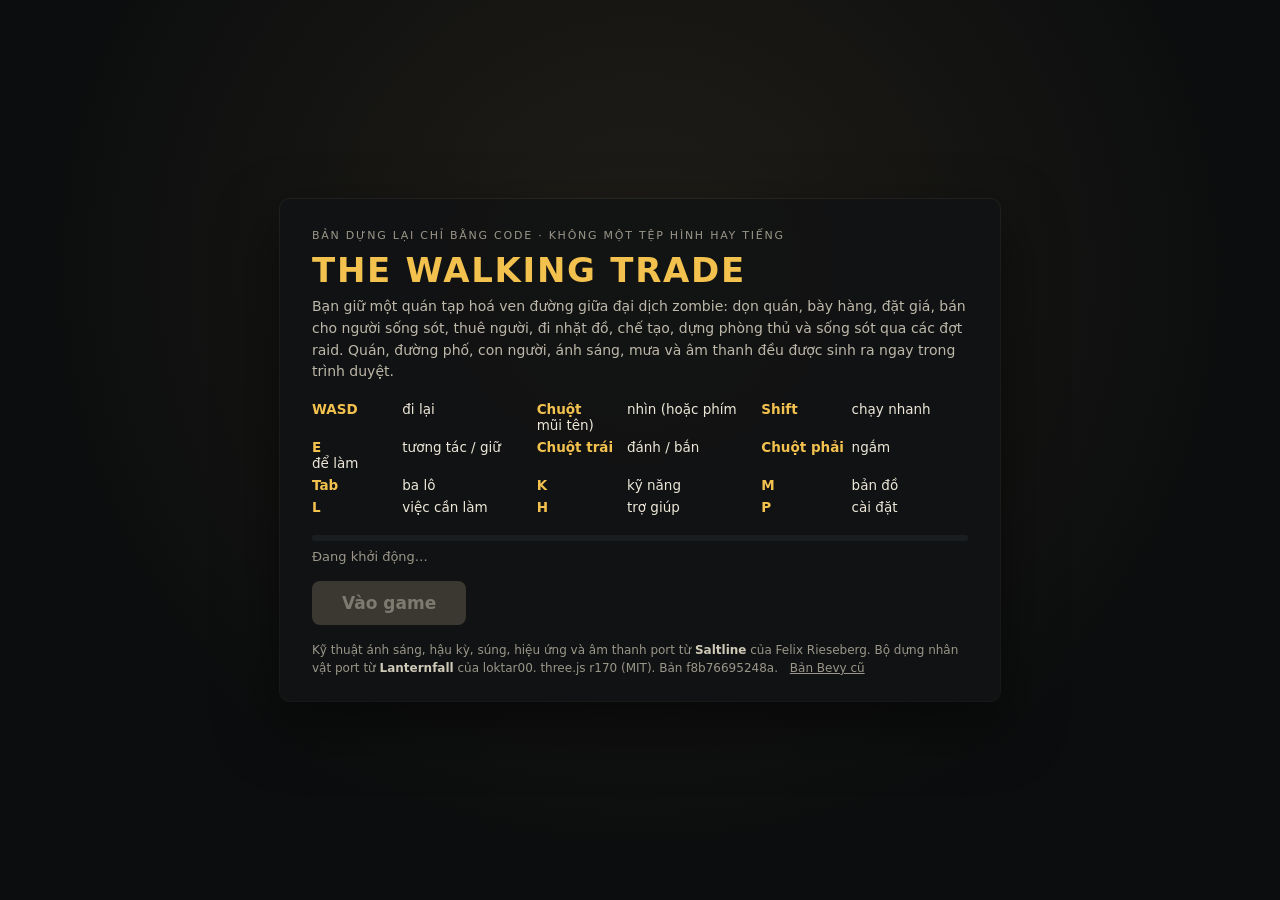
==== commit 981c5673: "Build f8b76695248a (three.js, root): phien 9: bao ve va lao cong di qua cua Co-Authored-By: Claude O" ====
--- a/index.html
+++ b/index.html
@@ -9,7 +9,7 @@
 // Bộ thu lỗi đặt đầu trang: mọi lỗi console / lỗi không bắt đều vào window.__errors để bot và người chơi thấy.
 window.__errors = [];
 window.__t0 = performance.now();
-window.__build = '2d9fbed4195e';
+window.__build = 'f8b76695248a';
 (function () {
   var oe = console.error;
   console.error = function () {
@@ -20,8 +20,8 @@
   window.addEventListener('unhandledrejection', function (e) { window.__errors.push('rejection: ' + (e.reason && e.reason.message || e.reason)); });
 })();
 </script>
-<link rel="stylesheet" href="b/2d9fbed4195e/css/page.css?v=2d9fbed4195e">
-<link rel="stylesheet" href="b/2d9fbed4195e/css/hud.css?v=2d9fbed4195e">
+<link rel="stylesheet" href="b/f8b76695248a/css/page.css?v=f8b76695248a">
+<link rel="stylesheet" href="b/f8b76695248a/css/hud.css?v=f8b76695248a">
 </head>
 <body class="loading">
 <div id="twt-view"><canvas id="twt-canvas" tabindex="0"></canvas></div>
@@ -52,7 +52,7 @@
     <button id="go" disabled>Vào game</button>
     <pre id="fatal"></pre>
     <div class="foot">Kỹ thuật ánh sáng, hậu kỳ, súng, hiệu ứng và âm thanh port từ <b>Saltline</b> của Felix Rieseberg.
-      Bộ dựng nhân vật port từ <b>Lanternfall</b> của loktar00. three.js r170 (MIT). Bản <span id="buildid">2d9fbed4195e</span>.
+      Bộ dựng nhân vật port từ <b>Lanternfall</b> của loktar00. three.js r170 (MIT). Bản <span id="buildid">f8b76695248a</span>.
       <a href="bevy/" id="oldlink">Bản Bevy cũ</a></div>
   </div>
 </div>
@@ -90,7 +90,7 @@
 // Phiên 8: nạp main.js sau khi service worker (sw.js: thử lại khi Pages trả 5xx / mất mạng) đã nắm trang, để cả lần tải
 // đầu các module cũng được thử lại. Không có service worker (hay ?nosw) thì nạp thẳng; chờ tối đa 2,5 s.
 (function () {
-  var src="b/2d9fbed4195e/js/main.js?v=2d9fbed4195e";
+  var src="b/f8b76695248a/js/main.js?v=f8b76695248a";
   function go() { if (window.__mainInjected) return; window.__mainInjected = 1; var s = document.createElement('script'); s.type = 'module'; s.src = src; document.body.appendChild(s); }
   var q = new URLSearchParams(location.search);
   if (!('serviceWorker' in navigator) || q.has('nosw')) return go();
--- a/b/f8b76695248a/css/page.css
+++ b/b/f8b76695248a/css/page.css
@@ -0,0 +1,32 @@
+:root { --bg: #0b0d0e; --ink: #ece7d8; --dim: #9a9689; --accent: #f2c14e; --green: #3d9a57; --line: #2a2e30; }
+html, body { margin: 0; height: 100%; background: var(--bg); color: var(--ink); overflow: hidden;
+  font-family: "Segoe UI", system-ui, -apple-system, "Helvetica Neue", Arial, sans-serif; -webkit-font-smoothing: antialiased; }
+#twt-view { position: fixed; inset: 0; }
+#twt-canvas { display: block; width: 100%; height: 100%; outline: none; }
+#hud { position: fixed; inset: 0; pointer-events: none; z-index: 5; }
+body.loading #hud { visibility: hidden; }
+#gate { position: fixed; inset: 0; display: flex; align-items: center; justify-content: center; z-index: 10;
+  background: radial-gradient(ellipse at 50% 30%, rgba(35, 32, 26, .92) 0%, rgba(11, 13, 14, .97) 70%); transition: opacity .25s ease-out; }
+body.playing #gate { opacity: 0; pointer-events: none; }
+#card { width: min(720px, calc(100vw - 32px)); padding: 30px 32px 24px; box-sizing: border-box; border-radius: 10px;
+  box-shadow: 0 0 0 1px rgba(255, 255, 255, .06), 0 24px 60px rgba(0, 0, 0, .55); background: rgba(17, 19, 20, .94); }
+.kicker { font-size: 11px; letter-spacing: .16em; color: var(--dim); margin-bottom: 8px; }
+h1 { margin: 0 0 6px; font-size: 34px; letter-spacing: .05em; font-weight: 800; color: var(--accent); text-wrap: balance; }
+.sub { margin: 0 0 18px; color: #bdb8a9; font-size: 14px; line-height: 1.55; text-wrap: pretty; }
+.keys { display: grid; grid-template-columns: repeat(auto-fill, minmax(200px, 1fr)); gap: 6px 18px; margin: 0 0 20px; padding: 0;
+  list-style: none; font-size: 13.5px; }
+.keys b { display: inline-block; min-width: 86px; color: var(--accent); font-weight: 700; }
+#bar { height: 6px; background: #1b1e20; border-radius: 3px; overflow: hidden; margin-bottom: 8px; }
+#fill { height: 100%; width: 0; background: var(--green); transition: width .18s ease-out; }
+#status { font-size: 13px; color: var(--dim); min-height: 18px; margin-bottom: 14px; font-variant-numeric: tabular-nums; }
+#go { font: inherit; font-size: 17px; font-weight: 700; padding: 12px 30px; border: 0; border-radius: 8px; cursor: pointer;
+  background: var(--accent); color: #16130a; transition: transform .12s ease-out, filter .12s ease-out; }
+#go[disabled] { background: #3a3830; color: #7d7a70; cursor: default; }
+#go:not([disabled]):hover { filter: brightness(1.08); }
+#go:not([disabled]):active { transform: scale(.97); }
+#fatal { display: none; margin-top: 14px; padding: 10px 12px; border-radius: 6px; border: 1px solid #7a2a24; background: #2a1210; color: #ffb4a8;
+  font: 12.5px/1.45 ui-monospace, Consolas, monospace; white-space: pre-wrap; max-height: 180px; overflow: auto; }
+.foot { margin-top: 16px; font-size: 12px; line-height: 1.5; color: var(--dim); }
+.foot b { color: #cfc9b8; font-weight: 600; }
+.foot a { color: var(--dim); margin-left: 8px; }
+@media (prefers-reduced-motion: reduce) { #gate, #fill, #go { transition: none; } }
--- a/b/f8b76695248a/css/hud.css
+++ b/b/f8b76695248a/css/hud.css
@@ -0,0 +1,552 @@
+/* HUD of The Walking Trade (procedural) - DOM over the WebGL canvas.
+   Look: salvaged survival kit. Smoked-glass plates, hazard-yellow accents (#f5d138, the original's HUD colour),
+   condensed industrial type, stencil key caps with a thick bottom edge like real keys. Everything scales with one
+   unit: the root font-size follows the viewport height (readable at 1280x720 and 1920x1080, edges anchored for 21:9). */
+
+#hud.twt-hud {
+  --yel: #f5d138;
+  --yel-hi: #ffe36a;
+  --yel-deep: #b9921a;
+  --ink: #0e1012;
+  --bone: #f2f0e9;
+  --mute: #c9c8c3;
+  --dim: #8d918f;
+  --green: #59f266;
+  --green-deep: #1f7a2e;
+  --red: #f2392b;
+  --amber: #f08a2e;
+  --plate: rgba(11, 13, 15, 0.78);
+  --plate-2: rgba(16, 19, 22, 0.94);
+  --hair: rgba(255, 255, 255, 0.075);
+  --ease: cubic-bezier(0.2, 0, 0, 1);
+  --f-ui: "Bahnschrift SemiCondensed", "Bahnschrift", "DIN Alternate", "DIN Condensed", "Roboto Condensed", "Arial Narrow", "Segoe UI", system-ui, sans-serif;
+  --f-mono: "Cascadia Mono", "JetBrains Mono", "SF Mono", ui-monospace, Consolas, Menlo, monospace;
+
+  position: fixed;
+  inset: 0;
+  display: block;
+  z-index: 20;
+  pointer-events: none;
+  overflow: hidden;
+  font-family: var(--f-ui);
+  font-size: clamp(12.5px, 1.48vh, 24px);
+  line-height: 1.25;
+  color: var(--bone);
+  font-variant-numeric: tabular-nums;
+  -webkit-font-smoothing: antialiased;
+  -moz-osx-font-smoothing: grayscale;
+  user-select: none;
+  -webkit-user-select: none;
+  text-rendering: optimizeLegibility;
+}
+#hud.twt-hud *, #hud.twt-hud *::before, #hud.twt-hud *::after { box-sizing: border-box; }
+#hud.twt-hud [hidden] { display: none !important; }
+#hud.twt-hud > * { position: absolute; }
+
+/* ---------- shared atoms ---------- */
+#hud .ic { display: inline-flex; flex: none; width: 1.4em; height: 1.4em; align-items: center; justify-content: center; }
+#hud .ic svg, #hud .ic img { width: 100%; height: 100%; display: block; }
+#hud .ic img { object-fit: contain; }
+#hud .ic-wait { display: block; width: 62%; height: 62%; border-radius: 0.35em; background: linear-gradient(110deg, rgba(255,255,255,.05) 30%, rgba(255,255,255,.14) 50%, rgba(255,255,255,.05) 70%); background-size: 220% 100%; animation: hd-shimmer 1.1s linear infinite; }
+@keyframes hd-shimmer { from { background-position: 120% 0; } to { background-position: -120% 0; } }
+
+#hud kbd {
+  display: inline-flex; align-items: center; justify-content: center;
+  min-width: 1.75em; height: 1.55em; padding: 0 0.42em 0.12em; margin: 0 0.12em;
+  font: 700 0.78em/1 var(--f-ui); letter-spacing: 0.02em; color: var(--ink);
+  background: linear-gradient(180deg, #f6f5f0, #dcdbd4);
+  border-radius: 0.34em;
+  box-shadow: inset 0 -0.2em 0 #858a90, inset 0 0 0 1px rgba(0,0,0,.18), 0 1px 2px rgba(0,0,0,.55);
+  vertical-align: 0.06em; white-space: nowrap;
+}
+#hud .plate {
+  background: linear-gradient(180deg, rgba(22,25,28,.86), rgba(9,11,13,.80));
+  box-shadow: inset 0 0 0 1px var(--hair), inset 0 1px 0 rgba(255,255,255,.06), 0 0.4em 1.2em -0.4em rgba(0,0,0,.7);
+  border-radius: 0.3em;
+}
+#hud .shadowtext, #hud .hd-todo, #hud .hd-hint, #hud .hd-slot-label, #hud .hd-slot-sub, #hud .hd-hptext, #hud .hd-marker { text-shadow: 0 1px 2px rgba(0,0,0,.85), 0 0 0.6em rgba(0,0,0,.45); }
+
+/* Fade groups: opacity + transform only, interruptible transitions. */
+#hud .hx { opacity: 0; visibility: hidden; transform: translateY(0.35em); transition: opacity 160ms var(--ease), transform 180ms var(--ease), visibility 0s linear 180ms; }
+#hud .hx.on { opacity: 1; visibility: visible; transform: none; transition: opacity 180ms var(--ease), transform 200ms var(--ease), visibility 0s; }
+#hud .hd-root { transition: opacity 200ms var(--ease), visibility 0s; }
+#hud:not(.is-play) .hd-root { opacity: 0; visibility: hidden; transition: opacity 140ms var(--ease), visibility 0s linear 140ms; }
+
+/* ---------- full-screen layers ---------- */
+#hud .hd-hurt { inset: 0; opacity: 0; background: radial-gradient(ellipse 75% 70% at 50% 50%, rgba(204,0,5,.18) 30%, rgba(204,0,5,.62) 100%); }
+#hud .hd-shade { inset: 0; background-color: rgba(0,0,0,0); }
+#hud .hd-bar { left: 0; right: 0; height: 11%; background: #000; transform: scaleY(0); z-index: 6; }
+#hud .hd-bar.t { top: 0; transform-origin: 50% 0; }
+#hud .hd-bar.b { bottom: 0; transform-origin: 50% 100%; }
+
+/* ---------- top-left: battery pill + reputation ---------- */
+#hud .hd-tl { left: 1em; top: 0.9em; display: flex; gap: 0.5em; align-items: stretch; z-index: 3; }
+#hud .hd-bat {
+  display: flex; align-items: center; gap: 0.5em; min-width: 7.4em; padding: 0.2em 0.75em 0.2em 0.55em;
+  background: linear-gradient(180deg, #2d8a39, #1d6a29); border-radius: 0.3em;
+  box-shadow: inset 0 1px 0 rgba(255,255,255,.22), inset 0 0 0 1px rgba(0,0,0,.25), 0 0.35em 1em -0.35em rgba(0,0,0,.7);
+}
+#hud .hd-bat .ic { width: 1.75em; height: 1.75em; }
+#hud .hd-bat b { font-size: 1.32em; font-weight: 700; letter-spacing: 0.01em; text-shadow: 0 1px 0 rgba(0,0,0,.35); }
+#hud .hd-rep { display: flex; align-items: center; gap: 0.45em; padding: 0.2em 0.65em 0.2em 0.5em; }
+#hud .hd-rep .ic { width: 1.4em; height: 1.4em; }
+#hud .hd-rep b { font-size: 1.13em; color: var(--yel); font-weight: 700; min-width: 2.6em; }
+
+/* ---------- top-centre: health + boss ---------- */
+#hud .hd-tc { left: 31%; width: 38%; top: 0.62em; display: flex; flex-direction: column; align-items: center; gap: 0.22em; z-index: 3; }
+#hud .hd-hptext { font-size: 0.88em; font-weight: 700; letter-spacing: 0.06em; color: var(--green); transition: color 200ms var(--ease); }
+#hud .hd-hptext.low { color: var(--red); }
+#hud .hd-hpbar { position: relative; width: 100%; height: 0.26em; background: rgba(0,0,0,.42); border-radius: 1em; box-shadow: 0 0 0 1px rgba(0,0,0,.25); }
+#hud .hd-hpbar i { position: absolute; inset: 0; border-radius: inherit; background: var(--green); transform-origin: 50% 50%; box-shadow: 0 0 0.7em rgba(89,242,102,.55); transition: transform 180ms var(--ease), background-color 200ms var(--ease); }
+#hud .hd-hpbar.low i { background: var(--red); box-shadow: 0 0 0.8em rgba(242,57,43,.7); animation: hd-pulse 1.1s ease-in-out infinite; }
+@keyframes hd-pulse { 50% { opacity: .6; } }
+#hud .hd-boss { width: 84%; margin-top: 0.55em; }
+#hud .hd-boss-h { display: flex; align-items: center; gap: 0.4em; justify-content: center; font-size: 0.95em; text-shadow: 0 1px 2px #000; }
+#hud .hd-boss-h .ic { width: 1.25em; height: 1.25em; }
+#hud .hd-boss-h b { font-weight: 700; letter-spacing: 0.12em; text-transform: uppercase; color: #ffd9d4; }
+#hud .hd-boss-h span { color: var(--mute); font-size: 0.9em; min-width: 6em; }
+#hud .hd-boss-bar { position: relative; height: 0.5em; margin-top: 0.25em; background: rgba(0,0,0,.55); border-radius: 0.15em; box-shadow: inset 0 0 0 1px rgba(255,120,100,.35); overflow: hidden; }
+#hud .hd-boss-bar i { position: absolute; inset: 1px; background: linear-gradient(180deg, #ff5a45, #b3160d); transform-origin: 0 50%; transition: transform 220ms var(--ease); }
+
+/* ---------- top-right: day, clock, store state, raid ---------- */
+#hud .hd-tr { right: 1.1em; top: 0.9em; display: flex; flex-direction: column; align-items: flex-end; gap: 0.38em; z-index: 3; }
+#hud .hd-clock { display: flex; align-items: center; gap: 0.85em; padding: 0.22em 0.6em 0.22em 0.7em; font-size: 1.18em; }
+#hud .hd-clock b { font-weight: 700; letter-spacing: 0.02em; }
+#hud .hd-clock b:nth-child(2) { min-width: 4.6em; text-align: right; }
+#hud .hd-clock .ic { width: 1.2em; height: 1.2em; }
+#hud .hd-open { padding: 0.12em 0.6em; border-radius: 0.2em; font-size: 0.85em; font-weight: 700; letter-spacing: 0.14em; background: #99261f; box-shadow: inset 0 1px 0 rgba(255,255,255,.18); transition: background-color 200ms var(--ease); }
+#hud .hd-open.is-open { background: #21803a; }
+#hud .hd-raid {
+  display: flex; gap: 0.6em; align-items: flex-start; padding: 0.55em 0.85em 0.6em 0.65em; min-width: 12em;
+  background: linear-gradient(90deg, rgba(140,14,14,.95), rgba(96,8,8,.86)); border-radius: 0.3em;
+  box-shadow: inset 0.22em 0 0 #ff4632, inset 0 0 0 1px rgba(255,255,255,.08), 0 0.5em 1.4em -0.4em rgba(0,0,0,.7);
+}
+#hud .hd-raid .ic { width: 2.1em; height: 2.1em; }
+#hud .hd-raid-t { display: flex; flex-direction: column; gap: 0.08em; font-size: 1.05em; }
+#hud .hd-raid-t b { font-size: 1.12em; font-weight: 800; letter-spacing: 0.16em; }
+#hud .hd-raid-t span { color: #ffdcd6; }
+
+/* ---------- left: TO DO LIST ---------- */
+#hud .hd-todo { left: 1em; top: 9.4em; width: 22.5em; display: flex; flex-direction: column; gap: 0.2em; z-index: 3; }
+#hud .hd-todo-h { display: flex; align-items: center; gap: 0.55em; margin-bottom: 0.45em; }
+#hud .hd-todo-h .ic { width: 2.25em; height: 2.25em; filter: drop-shadow(0 1px 2px rgba(0,0,0,.6)); }
+#hud .hd-todo-h b { font-size: 1.2em; font-weight: 700; letter-spacing: 0.08em; }
+#hud .hd-todo-r { display: flex; gap: 0.55em; align-items: flex-start; animation: hd-in 220ms var(--ease) both; }
+#hud .hd-todo-r .ic { width: 1.12em; height: 1.12em; margin-top: 0.1em; }
+/* open task = empty box (a tick read as "already done" to a new player) */
+#hud .hd-todo-r .ic.tick { width: 0.82em; height: 0.82em; margin: 0.2em 0.15em 0 0.15em; flex: none; border: 2px solid var(--yel); border-radius: 0.15em; box-shadow: 0 1px 2px rgba(0,0,0,.6); }
+#hud .hd-todo-r div { display: flex; flex-direction: column; gap: 0.12em; margin-bottom: 0.38em; }
+#hud .hd-todo-r b { font-size: 1em; font-weight: 700; color: var(--yel); text-wrap: balance; }
+#hud .hd-todo-r span { font-size: 0.88em; color: var(--mute); text-wrap: pretty; max-width: 21em; }
+@keyframes hd-in { from { opacity: 0; transform: translateX(-0.4em); } }
+
+/* ---------- crosshair, hold ring, prompt ---------- */
+#hud .hd-xh { left: 50%; top: 50%; width: 2.6em; height: 2.6em; margin: -1.3em 0 0 -1.3em; z-index: 3; transform: none; }
+#hud .hd-xh .dot { position: absolute; left: 50%; top: 50%; width: 4px; height: 4px; margin: -2px 0 0 -2px; border-radius: 1px; background: rgba(255,255,255,.88); box-shadow: 0 0 0 1px rgba(0,0,0,.45); }
+#hud .hd-ring { position: absolute; inset: 0; width: 100%; height: 100%; transform: rotate(-90deg) scale(.7); opacity: 0; transition: opacity 140ms var(--ease), transform 180ms var(--ease); }
+#hud .hd-xh.hold .hd-ring { opacity: 1; transform: rotate(-90deg) scale(1); }
+#hud .hd-ring circle { fill: none; stroke-width: 3; }
+#hud .hd-ring .trk { stroke: rgba(0,0,0,.45); }
+#hud .hd-ring .val { stroke: var(--yel); stroke-linecap: round; stroke-dasharray: 94.25; stroke-dashoffset: 94.25; filter: drop-shadow(0 0 2px rgba(245,209,56,.6)); }
+#hud .hd-prompt {
+  left: 50%; top: 50%; margin: -1.15em 0 0 2.5em; z-index: 3;
+  display: flex; align-items: center; gap: 0.6em; padding: 0.42em 0.8em 0.42em 0.5em;
+  background: rgba(14,15,17,.84); border-radius: 0.3em;
+  box-shadow: inset 0 0 0 1px rgba(196,200,205,.42), 0 0.4em 1.2em -0.4em rgba(0,0,0,.75);
+  transform: translateX(-0.4em);
+}
+#hud .hd-prompt.on { transform: none; }
+/* aiming a price tag: the prompt drops under the tag, centred, so the whole tag stays readable (margin-top set from the tag rect) */
+#hud .hd-prompt.below { margin-left: 0; transform: translate(-50%, -0.3em); }
+#hud .hd-prompt.below.on { transform: translate(-50%, 0); }
+#hud .hd-prompt kbd { font-size: 0.92em; min-width: 1.8em; margin: 0; }
+#hud .hd-prompt .ic { width: 1.6em; height: 1.6em; }
+#hud .hd-prompt .lbl { font-size: 1.13em; font-weight: 600; white-space: nowrap; }
+#hud .hd-prompt .pct { font-size: 1.02em; font-weight: 700; color: var(--yel); min-width: 2.7em; text-align: right; }
+#hud .hd-prompt .bar { position: absolute; left: 0.5em; right: 0.5em; bottom: -0.55em; height: 0.3em; border-radius: 0.15em; background: rgba(0,0,0,.6); box-shadow: inset 0 0 0 1px rgba(255,255,255,.08); overflow: hidden; }
+#hud .hd-prompt .bar b { position: absolute; inset: 0; background: var(--yel); transform-origin: 0 50%; transform: scaleX(0); box-shadow: 0 0 0.5em rgba(245,209,56,.55); }
+
+/* ---------- loot feed (left, above the bottom edge): "+4 Unlabelled Tin" lines ---------- */
+#hud .hd-feed { left: 1em; bottom: 8.5em; width: 20em; display: flex; flex-direction: column; justify-content: flex-end; gap: 0.3em; z-index: 3; }
+#hud .hd-feed-r { display: flex; align-items: center; gap: 0.55em; padding: 0.2em 0.8em 0.2em 0.3em; width: max-content; max-width: 20em; background: linear-gradient(90deg, rgba(11,13,15,.86), rgba(11,13,15,.55)); border-radius: 0.25em; box-shadow: inset 0.18em 0 0 var(--green); animation: hd-feed-in 240ms var(--ease) both; transition: opacity 450ms var(--ease), transform 450ms var(--ease); }
+#hud .hd-feed-r .ic { width: 2.1em; height: 2.1em; flex: none; }
+#hud .hd-feed-r .ic img, #hud .hd-feed-r .ic svg { width: 100%; height: 100%; object-fit: contain; }
+#hud .hd-feed-r b { font-size: 1.15em; font-weight: 700; color: var(--green); min-width: 1.9em; }
+#hud .hd-feed-r .nm { font-size: 1.05em; font-weight: 600; color: var(--bone); white-space: nowrap; text-shadow: 0 1px 2px rgba(0,0,0,.8); }
+#hud .hd-feed-r.bump b { animation: hd-feed-bump 260ms var(--ease); }
+#hud .hd-feed-r.out { opacity: 0; transform: translateX(-0.6em); }
+@keyframes hd-feed-in { from { opacity: 0; transform: translateX(-0.8em); } }
+@keyframes hd-feed-bump { 40% { transform: scale(1.3); color: var(--yel-hi); } }
+/* "FOUND" lines (box rule): item popped out of a cache / corpse onto the floor; yellow accent, box volume chip on the right */
+#hud .hd-feed-h { display: none; align-items: center; gap: 0.4em; padding-left: 0.2em; font-size: 0.92em; font-weight: 700; letter-spacing: 0.14em; color: var(--yel); text-shadow: 0 1px 2px rgba(0,0,0,.85); }
+#hud .hd-feed-h.on { display: flex; animation: hd-feed-in 200ms var(--ease) both; }
+#hud .hd-feed-h svg { width: 1.5em; height: 1.5em; }
+#hud .hd-feed-r.found { box-shadow: inset 0.18em 0 0 var(--yel); padding-right: 0.45em; }
+#hud .hd-feed-r.found b { color: var(--yel-hi); min-width: 0; font-size: 1.02em; }
+#hud .hd-feed-r.found b:empty { display: none; }
+#hud .hd-feed-r.found .vol { margin-left: 0.25em; padding: 0.05em 0.42em; border-radius: 0.2em; font-size: 0.78em; font-weight: 700; color: #d9dde2; background: rgba(255,255,255,.1); box-shadow: inset 0 0 0 1px rgba(255,255,255,.14); }
+
+/* ---------- box volume bar (original "x/80"): right of the slot row while a cardboard box is held ---------- */
+#hud .hd-box { position: absolute; left: calc(50% + 7.6em); bottom: 1.9em; width: 15.5em; font-size: 1.12em; display: flex; flex-direction: column; gap: 0.32em; padding: 0.45em 0.6em 0.55em; background: linear-gradient(180deg, rgba(11,13,15,.82), rgba(11,13,15,.62)); border-radius: 0.35em; box-shadow: inset 0 0 0 1px var(--hair, rgba(255,255,255,.1)); --fill: var(--green); }
+#hud .hd-box.warn { --fill: var(--yel); }
+#hud .hd-box.full { --fill: var(--red); }
+#hud .hd-box-h { display: flex; align-items: center; gap: 0.45em; }
+#hud .hd-box-h .ic { width: 1.6em; height: 1.6em; flex: none; }
+#hud .hd-box-h .ic svg { width: 100%; height: 100%; }
+#hud .hd-box-h b { font-size: 1.3em; font-weight: 800; letter-spacing: 0.02em; color: #fff; font-variant-numeric: tabular-nums; }
+#hud .hd-box-h small { margin-left: auto; font-size: 0.85em; font-weight: 700; color: #bfe8c4; letter-spacing: 0.04em; }
+#hud .hd-box.full .hd-box-h small, #hud .hd-box.nofit .hd-box-h small { color: #ff8a80; }
+#hud .hd-box-bar { position: relative; display: block; height: 0.95em; border-radius: 0.2em; background: rgba(0,0,0,.65); box-shadow: inset 0 0 0 1px rgba(255,255,255,.12); overflow: hidden; }
+#hud .hd-box-bar .v { position: absolute; left: 0; top: 0; bottom: 0; width: 0; background: var(--fill); box-shadow: 0 0 0.6em color-mix(in srgb, var(--fill) 55%, transparent); transition: width 220ms var(--ease), background-color 200ms var(--ease); }
+#hud .hd-box-bar .add { position: absolute; top: 0; bottom: 0; width: 0; background: rgba(205,255,210,.5); animation: hd-box-pulse 0.9s ease-in-out infinite alternate; }
+#hud .hd-box.nofit .hd-box-bar .add { background: rgba(242,57,43,.55); }
+#hud .hd-box-bar .ticks { position: absolute; inset: 0; background: repeating-linear-gradient(90deg, transparent 0 calc(var(--seg, 12.5%) - 1.5px), rgba(0,0,0,.55) calc(var(--seg, 12.5%) - 1.5px) var(--seg, 12.5%)); pointer-events: none; }
+@keyframes hd-box-pulse { from { opacity: 0.45; } to { opacity: 1; } }
+
+/* ---------- notice + key hints ---------- */
+#hud .hd-notice { left: 0; right: 0; bottom: 11.2em; display: flex; justify-content: center; z-index: 3; }
+#hud .hd-notice span { max-width: min(54em, 80vw); padding: 0.38em 0.95em; background: var(--plate); border-radius: 0.25em; box-shadow: inset 0.2em 0 0 var(--yel), inset 0 0 0 1px var(--hair); font-size: 1.18em; color: #fff3cc; text-align: center; text-wrap: balance; }
+#hud .hd-hint { left: 0; right: 0; bottom: 9.15em; display: flex; justify-content: center; flex-wrap: wrap; gap: 0.35em 1.6em; padding: 0 2em; font-size: 0.92em; color: rgba(235,235,225,.92); z-index: 3; }
+#hud .hd-hint span { white-space: nowrap; padding: 0.12em 0.5em; border-radius: 0.22em; background: rgba(11,13,15,.62); }
+
+/* ---------- bottom-centre: slots ---------- */
+#hud .hd-slots { left: 0; right: 0; bottom: 0.75em; display: flex; flex-direction: column; align-items: center; gap: 0.3em; z-index: 3; }
+#hud .hd-slot-row { display: flex; gap: 0.62em; }
+#hud .hd-slot { width: 4.15em; height: 4.15em; padding: 0.19em; border-radius: 0.5em; background: rgba(0,0,0,.35); transition: background-color 140ms var(--ease), transform 160ms var(--ease); }
+#hud .hd-slot.act { background: var(--yel); transform: translateY(-0.12em); box-shadow: 0 0 1em -0.2em rgba(245,209,56,.6); }
+#hud .hd-slot-in { position: relative; width: 100%; height: 100%; border-radius: 0.32em; display: flex; align-items: center; justify-content: center; box-shadow: inset 0 1px 0 rgba(255,255,255,.08); }
+#hud .hd-slot.k0 .hd-slot-in { background: linear-gradient(180deg, #121316, #07080a); }
+#hud .hd-slot.k1 .hd-slot-in { background: linear-gradient(180deg, #23262a, #15171a); }
+#hud .hd-slot.k2 .hd-slot-in { background: linear-gradient(180deg, #17375a, #0f2741); }
+#hud .hd-slot-in small { position: absolute; left: 0.3em; top: 0.1em; font-size: 0.75em; font-weight: 700; color: #fff; }
+#hud .hd-slot-in .ic { width: 3.05em; height: 3.05em; }
+#hud .hd-slot-label { font-size: 1em; font-weight: 700; letter-spacing: 0.03em; }
+#hud .hd-slot-sub { font-size: 0.82em; color: var(--mute); min-height: 1.2em; }
+#hud .hd-slot-sub:not(:empty), #hud .hd-slot-label { padding: 0 0.45em; border-radius: 0.2em; background: rgba(11,13,15,.5); }
+#hud .hd-slot-sub kbd { font-size: 0.72em; }
+
+/* ---------- bottom-right: key nodes ---------- */
+#hud .hd-keys { right: 1.1em; bottom: 1em; display: flex; gap: 0.75em; align-items: flex-end; z-index: 3; }
+#hud .hd-kn { display: flex; flex-direction: column; align-items: center; gap: 0.1em; }
+#hud .hd-kn .ic { width: 2.9em; height: 2.9em; filter: drop-shadow(0 2px 3px rgba(0,0,0,.55)); }
+#hud .hd-kn kbd { font-size: 0.7em; }
+
+/* ---------- toast ---------- */
+#hud .hd-toast {
+  left: 50%; top: 4.6em; z-index: 4; display: flex; flex-direction: column; align-items: center; gap: 0.15em;
+  padding: 0.5em 1.6em 0.6em; margin-left: 0; translate: -50% 0;
+  background: linear-gradient(180deg, rgba(14,16,18,.93), rgba(8,9,11,.88)); border-radius: 0.3em;
+  box-shadow: inset 0 0.16em 0 var(--yel), inset 0 0 0 1px var(--hair), 0 0.6em 1.6em -0.5em rgba(0,0,0,.8);
+  transform: translateY(-0.6em) scale(.97);
+}
+#hud .hd-toast.on { transform: none; }
+#hud .hd-toast small { display: flex; align-items: center; gap: 0.35em; font-size: 0.8em; font-weight: 700; letter-spacing: 0.22em; color: var(--yel); }
+#hud .hd-toast small svg { width: 1.1em; height: 1.1em; }
+#hud .hd-toast b { font-size: 1.38em; font-weight: 700; text-wrap: balance; text-align: center; }
+
+/* ---------- objective marker ---------- */
+#hud .hd-marker { left: 0; top: 0; z-index: 2; will-change: transform; }
+#hud .hd-mk-in { position: absolute; left: 0; top: 0; translate: -50% -50%; display: flex; flex-direction: column; align-items: center; gap: 0.15em; }
+#hud .hd-mk-in .sq { display: block; width: 0.9em; height: 0.9em; background: var(--ink); box-shadow: 0 0 0 0.25em var(--yel), 0 0 0.8em 0.25em rgba(245,209,56,.35); margin-top: 0.3em; }
+#hud .hd-mk-in span { font-size: 0.82em; font-weight: 700; color: var(--yel); margin-top: 0.3em; }
+#hud .hd-mk-in .arw { position: absolute; left: 50%; top: 0.75em; width: 0.62em; height: 0.62em; margin: -0.31em 0 0 -0.31em; border-right: 0.18em solid var(--yel); border-top: 0.18em solid var(--yel); opacity: 0; transition: opacity 120ms var(--ease); }
+#hud .hd-marker.pin .arw { opacity: 1; }
+
+/* ---------- cutscene subtitle ---------- */
+#hud .hd-sub { left: 0; right: 0; bottom: 15%; display: flex; justify-content: center; z-index: 7; }
+#hud .hd-sub p { margin: 0; max-width: min(58em, 86vw); padding: 0.4em 1em; background: rgba(0,0,0,.55); border-radius: 0.2em; font-size: 1.38em; color: #fff7e0; text-align: center; text-wrap: balance; }
+#hud .hd-skip { right: 1.25em; bottom: 0.9em; z-index: 7; font-size: 0.88em; color: var(--mute); }
+
+/* ---------- title ---------- */
+#hud .hd-title { left: 3.5em; top: 7%; z-index: 5; display: flex; flex-direction: column; gap: 0.2em; }
+#hud .hd-title .tl-sr { position: absolute; width: 1px; height: 1px; overflow: hidden; clip: rect(0 0 0 0); white-space: nowrap; }
+#hud .hd-title .tl-logo { width: min(40em, 48vw); height: auto; overflow: visible; filter: drop-shadow(0 0.35em 0.6em rgba(0,0,0,.7)); }
+#hud .hd-title .tl-big { font: 900 74px/1 var(--f-ui); letter-spacing: 2px; }
+#hud .hd-title .tl-trade { font-size: 78px; letter-spacing: 6px; }
+#hud .hd-title .tl-small { font: 800 26px/1 var(--f-ui); letter-spacing: 10px; fill: #c9c8c3; }
+#hud .hd-title .tl-eye { animation: tl-blink 5s steps(1) infinite; }
+@keyframes tl-blink { 0%, 93%, 97%, 100% { opacity: 1; } 94%, 96% { opacity: .15; } }
+#hud .hd-title .tl-tag { margin: 0 0 0 0.2em; font-size: 1em; color: var(--mute); letter-spacing: 0.06em; text-shadow: 0 1px 2px #000, 0 0 0.8em rgba(0,0,0,.8); }
+@media (prefers-reduced-motion: reduce) { #hud .hd-title .tl-eye { animation: none; } }
+
+/* ---------- centre panel box ---------- */
+#hud .hd-pbox { inset: 0; z-index: 5; display: flex; align-items: center; justify-content: center; opacity: 0; visibility: hidden; transition: opacity 140ms var(--ease), visibility 0s linear 140ms; }
+#hud .hd-pbox.on { opacity: 1; visibility: visible; transition: opacity 180ms var(--ease), visibility 0s; }
+#hud .hd-pbox.at-title { justify-content: flex-start; align-items: flex-end; padding: 0 0 2.5em 3.5em; }
+#hud .hd-pbox > * { transform: translateY(0.5em) scale(.985); transition: transform 200ms var(--ease); }
+#hud .hd-pbox.on > * { transform: none; }
+
+#hud .hd-panel, #hud .hd-cards {
+  position: relative;
+  background:
+    repeating-linear-gradient(0deg, rgba(255,255,255,.012) 0 1px, transparent 1px 3px),
+    linear-gradient(180deg, rgba(20,23,27,.95), rgba(7,8,10,.93));
+  border-radius: 0.55em;
+  box-shadow: inset 0 0 0 1px rgba(255,255,255,.07), inset 0 1px 0 rgba(255,255,255,.07), 0 1.5em 3em -1em rgba(0,0,0,.85), 0 0 0 1px rgba(0,0,0,.5);
+}
+#hud.twt-hud:not(.q0) .hd-panel, #hud.twt-hud:not(.q0) .hd-cards { backdrop-filter: blur(6px) saturate(.8); -webkit-backdrop-filter: blur(6px) saturate(.8); }
+#hud .hd-panel::before, #hud .hd-cards::before {
+  content: ""; position: absolute; left: 1.2em; top: 0; width: 5.5em; height: 0.24em; border-radius: 0 0 0.12em 0.12em;
+  background: repeating-linear-gradient(-45deg, var(--yel) 0 0.45em, #2a2510 0.45em 0.7em);
+}
+#hud .hd-panel { padding: 1.5em 1.75em 1.4em; max-width: min(94vw, 66em); min-width: min(30em, 92vw); max-height: 90vh; overflow: hidden; }
+#hud .hd-pbox.at-title .hd-panel { max-width: min(34em, 46vw); min-width: 0; }
+#hud .hd-pbox.at-title .hd-credits p { font-size: 0.78em; }
+
+/* Text panel line roles */
+#hud .hd-ptext { display: flex; flex-direction: column; font-size: 1.12em; }
+#hud .hd-ptext p { margin: 0.12em 0; color: #e9e8e2; text-wrap: pretty; white-space: pre-wrap; }
+#hud .tx-gap { height: 0.7em; flex: none; }
+#hud .tx-head { display: flex; align-items: baseline; gap: 0.5em 1em; flex-wrap: wrap; margin-bottom: 0.1em; padding-bottom: 0.45em; box-shadow: 0 1px 0 rgba(255,255,255,.08); }
+#hud .tx-head h2 { margin: 0; font-size: 1.4em; font-weight: 800; letter-spacing: 0.06em; color: var(--yel); text-wrap: balance; }
+#hud .tx-head .chip { font-size: 0.85em; color: var(--mute); }
+#hud .tx-h { margin: 0.3em 0 0.15em; font-size: 0.82em; font-weight: 800; letter-spacing: 0.2em; color: var(--yel); display: flex; align-items: baseline; gap: 0.8em; }
+#hud .tx-h small { font-size: 1.05em; letter-spacing: 0.02em; font-weight: 500; color: var(--dim); }
+#hud .tx-key { display: flex; align-items: center; gap: 0.7em; padding: 0.28em 0.4em; margin: 0.06em -0.4em; border-radius: 0.3em; }
+#hud .tx-key > kbd:first-child { min-width: 2.6em; margin: 0; flex: none; }
+#hud .tx-key .tx-lbl { min-width: 9.5em; color: var(--mute); }
+#hud .tx-key .tx-val { color: #fff; }
+#hud .tx-badge { font-style: normal; font-size: 0.72em; font-weight: 800; letter-spacing: 0.16em; color: var(--ink); background: var(--green); padding: 0.1em 0.5em; border-radius: 0.2em; margin-left: auto; }
+#hud .tx-stat { display: flex; align-items: baseline; gap: 0.8em; padding: 0.18em 0; max-width: 34em; box-shadow: 0 1px 0 rgba(255,255,255,.04); }
+#hud .tx-stat .tx-lbl { flex: 1; color: var(--mute); }
+#hud .tx-stat .tx-val { font-weight: 700; color: #fff; text-align: right; }
+#hud .tx-val.neg { color: #ff8a7d; }
+#hud .tx-val.pos { color: #8af59a; }
+#hud .tx-stat.em { margin-top: 0.15em; padding: 0.3em 0; font-size: 1.15em; box-shadow: 0 -1px 0 rgba(255,255,255,.14); }
+#hud .tx-stat.em .tx-lbl { color: #fff; font-weight: 700; }
+#hud .tx-stat.sm { font-size: 0.95em; max-width: none; }
+#hud .tx-list { display: flex; flex-direction: column; margin: 0.15em -0.5em; font-family: var(--f-mono); font-size: 0.74em; line-height: 1.55; }
+#hud .tx-row { white-space: pre; padding: 0 0.5em 0 0.7em; border-radius: 0.2em; color: #d9d8d2; position: relative; }
+#hud .tx-row.sel { color: #fff; background: rgba(245,209,56,.14); box-shadow: inset 0.22em 0 0 var(--yel); }
+#hud .tx-row kbd { font-size: 0.95em; }
+#hud .tx-hint { display: flex; flex-wrap: wrap; gap: 0.35em 1.2em; margin: 0.3em 0 0.1em; font-size: 0.86em; color: var(--mute); }
+#hud .tx-hint span { white-space: nowrap; }
+#hud .tx-step { display: flex; align-items: center; justify-content: center; gap: 1.1em; margin: 0.2em 0; padding: 0.4em 0; }
+#hud .tx-step b { font-size: 2.1em; font-weight: 800; color: var(--yel); min-width: 6.5em; text-align: center; letter-spacing: 0.01em; }
+#hud .tx-step .chev { display: inline-flex; align-items: center; justify-content: center; width: 1.9em; height: 1.9em; border-radius: 0.3em; background: rgba(255,255,255,.07); box-shadow: inset 0 0 0 1px var(--hair); font-weight: 800; color: var(--mute); }
+#hud .tx-ctrl { display: flex; flex-wrap: wrap; gap: 0.3em 1.1em; margin: 0.12em 0; font-size: 0.9em; color: var(--mute); }
+#hud .tx-ck { display: inline-flex; align-items: center; gap: 0.25em; white-space: nowrap; }
+#hud .tx-ck em { font-style: normal; color: #e4e3dd; margin-left: 0.15em; }
+
+/* Per-panel accents */
+#hud [data-pk="Dead"] .tx-head h2 { color: #ff8070; font-size: 1.9em; letter-spacing: 0.02em; }
+#hud [data-pk="Summary"] .hd-panel { min-width: min(34em, 92vw); }
+#hud [data-pk="Summary"] .tx-stat:has(.neg) .tx-lbl, #hud [data-pk="Summary"] .tx-stat:has(.pos) .tx-lbl { color: #eee; }
+#hud [data-pk="Title"] .hd-ptext { font-size: 1.05em; }
+#hud [data-pk="Title"] .tx-key { font-size: 1.12em; }
+#hud [data-pk="Title"] .tx-key:first-child { background: rgba(245,209,56,.12); box-shadow: inset 0.2em 0 0 var(--yel); }
+#hud [data-pk="Price"] .hd-ptext > p:nth-of-type(1) { font-size: 1.2em; font-weight: 700; color: #fff; }
+
+/* Credits */
+#hud .hd-credits { margin-top: 1em; padding-top: 0.75em; box-shadow: 0 -1px 0 rgba(255,255,255,.08); max-width: 46em; }
+#hud .hd-credits h4 { margin: 0 0 0.25em; font-size: 0.72em; letter-spacing: 0.24em; color: var(--yel); }
+#hud .hd-credits p { margin: 0; font-size: 0.88em; line-height: 1.4; color: var(--dim); text-wrap: pretty; }
+
+/* ---------- card panel ---------- */
+#hud .hd-cards { padding: 1.15em 1.25em 1em; display: flex; flex-direction: column; gap: 0.7em; font-size: 1.17em; } /* phiên 8: card panels ~1150 px wide at 1080p (was ~950), text readable */
+#hud.hd-ptr .hd-cards { pointer-events: auto; }
+#hud .hd-chead { display: flex; align-items: center; gap: 0.6em 1.2em; flex-wrap: wrap; padding-bottom: 0.55em; box-shadow: 0 1px 0 rgba(255,255,255,.08); }
+#hud .hd-chead h2 { margin: 0; font-size: 1.3em; font-weight: 800; letter-spacing: 0.08em; color: var(--yel); }
+#hud .hd-chead .chips { display: flex; gap: 0.4em; flex-wrap: wrap; }
+#hud .hd-chead .chip { display: inline-flex; align-items: center; gap: 0.35em; padding: 0.18em 0.6em; border-radius: 0.25em; background: rgba(255,255,255,.055); box-shadow: inset 0 0 0 1px var(--hair); font-size: 0.86em; color: var(--mute); white-space: nowrap; }
+#hud .hd-chead .chip.bat { background: rgba(45,138,57,.28); color: #dff7e2; }
+#hud .hd-chead .chip.bat svg { width: 1.2em; height: 1.2em; }
+#hud .hd-chead .chip.bat b { color: #fff; font-size: 1.08em; }
+#hud .hd-chead .chip.bat em { font-style: normal; opacity: .75; }
+
+#hud .hd-tabs { display: flex; gap: 0.45em; }
+#hud .hd-tab { display: flex; align-items: center; gap: 0.4em; padding: 0.22em 0.75em 0.22em 0.45em; border-radius: 0.32em; background: rgba(255,255,255,.045); color: var(--dim); font-size: 0.95em; box-shadow: inset 0 -0.18em 0 transparent; transition: background-color 140ms var(--ease), color 140ms var(--ease), box-shadow 140ms var(--ease); }
+#hud .hd-tab .ic { width: 1.6em; height: 1.6em; opacity: .55; transition: opacity 140ms var(--ease); }
+#hud .hd-tab.act { color: #fff; background: rgba(245,209,56,.1); box-shadow: inset 0 -0.18em 0 var(--yel); }
+#hud .hd-tab.act .ic { opacity: 1; }
+
+#hud .hd-cbody { display: flex; gap: 0.9em; align-items: stretch; }
+#hud .hd-gridwrap { position: relative; width: 40.5em; min-height: 30.2em; }
+#hud .hd-grid { display: grid; grid-template-columns: repeat(5, 7.6em); grid-auto-rows: 7.15em; gap: 0.52em; align-content: start; }
+#hud .hd-card {
+  appearance: none; border: 0; margin: 0; font: inherit; color: inherit; cursor: default;
+  display: flex; flex-direction: column; align-items: center; justify-content: flex-start; gap: 0.08em;
+  padding: 0.3em 0.3em 0.35em; border-radius: 0.45em; overflow: hidden; position: relative;
+  background: rgba(255,255,255,.065); box-shadow: inset 0 0 0 1px rgba(255,255,255,.07);
+  transition: background-color 120ms var(--ease), box-shadow 120ms var(--ease), transform 120ms var(--ease);
+  animation: hd-card-in 200ms var(--ease) both;
+}
+@keyframes hd-card-in { from { opacity: 0; transform: translateY(0.3em); } }
+#hud .hd-card .ic { width: 3.55em; height: 3.55em; transition: transform 160ms var(--ease); }
+#hud .hd-card b { font-size: 0.84em; font-weight: 600; text-align: center; line-height: 1.15; max-height: 2.3em; overflow: hidden; text-wrap: balance; }
+#hud .hd-card small { font-size: 0.74em; color: var(--mute); white-space: pre; overflow: hidden; text-overflow: ellipsis; max-width: 100%; margin-top: auto; }
+#hud .hd-card.st1 { background: rgba(255,255,255,.025); }
+#hud .hd-card.st1 .ic { opacity: .4; filter: grayscale(.8); }
+#hud .hd-card.st1 b, #hud .hd-card.st1 small { color: var(--dim); }
+#hud .hd-card.st2 { background: rgba(77,204,89,.15); }
+#hud .hd-card.st2 small { color: #9cf0a7; }
+#hud .hd-card.st3 { background: rgba(230,102,51,.13); }
+#hud .hd-card.st3 small { color: #ffb48a; }
+#hud .hd-card.sel { box-shadow: inset 0 0 0 2px var(--yel), 0 0 1.2em -0.3em rgba(245,209,56,.45); background-color: rgba(245,209,56,.1); }
+#hud .hd-card.sel .ic { transform: scale(1.06); }
+#hud.hd-ptr .hd-card:hover:not(.sel) { box-shadow: inset 0 0 0 1px rgba(245,209,56,.5); }
+#hud.hd-ptr .hd-card:active { transform: scale(.96); }
+#hud .hd-scroll { position: absolute; right: -0.55em; top: 0; bottom: 0; width: 0.22em; border-radius: 1em; background: rgba(255,255,255,.06); overflow: hidden; }
+#hud .hd-scroll i { display: block; width: 100%; background: var(--yel); border-radius: inherit; transition: transform 160ms var(--ease); }
+
+#hud .hd-det { width: 15.6em; flex: none; display: flex; flex-direction: column; align-items: center; gap: 0.45em; padding: 0.85em 0.9em; border-radius: 0.45em; background: rgba(255,255,255,.045); box-shadow: inset 0 0 0 1px var(--hair); }
+#hud .hd-det .det-ic { width: 6em; height: 6em; }
+#hud .hd-det h3 { margin: 0; font-size: 1.12em; font-weight: 800; color: var(--yel); text-align: center; text-wrap: balance; letter-spacing: 0.02em; }
+#hud .hd-detb { align-self: stretch; font-size: 0.93em; line-height: 1.32; color: #e4e3dd; overflow: hidden; }
+#hud .hd-detb p { margin: 0.1em 0; text-wrap: pretty; }
+#hud .det-st { font-weight: 700; letter-spacing: 0.06em; padding: 0.18em 0.5em; border-radius: 0.2em; text-align: center; background: rgba(245,209,56,.14); color: var(--yel-hi); }
+#hud .det-st.good { background: rgba(77,204,89,.18); color: #a7f5b1; }
+#hud .det-st.dim { background: rgba(255,255,255,.06); color: var(--dim); }
+#hud .hd-cfoot { font-size: 0.9em; color: var(--mute); padding-top: 0.5em; box-shadow: 0 -1px 0 rgba(255,255,255,.07); }
+#hud .hd-cfoot p { margin: 0.15em 0; }
+#hud .hd-cfoot .tx-hint { margin: 0.1em 0; font-size: 1em; }
+
+/* Skill tree graph */
+#hud .hd-graph { position: relative; width: 40.5em; height: 30.2em; display: flex; align-items: center; justify-content: center; }
+#hud .gwrap { position: relative; }
+#hud .glinks { position: absolute; inset: 0; width: 100%; height: 100%; overflow: visible; }
+#hud .glinks line { stroke: rgba(255,255,255,.14); stroke-width: 2; vector-effect: non-scaling-stroke; }
+#hud .glinks line.half { stroke: rgba(245,209,56,.45); stroke-dasharray: 4 3; }
+#hud .glinks line.on { stroke: #6fe07c; stroke-width: 3; }
+#hud .gn { appearance: none; border: 0; padding: 0; background: none; font: inherit; cursor: default; position: absolute; width: calc(var(--cell) * .84); height: calc(var(--cell) * .84); translate: -50% -50%; display: flex; align-items: center; justify-content: center; transition: transform 140ms var(--ease); }
+#hud .gn.minor { width: calc(var(--cell) * .68); height: calc(var(--cell) * .68); }
+#hud .gn .dm { position: absolute; inset: 14%; transform: rotate(45deg); border-radius: 0.2em; background: #1c1f23; box-shadow: 0 0 0 0.16em #6e757d, 0 0.2em 0.5em rgba(0,0,0,.6); transition: box-shadow 140ms var(--ease), background-color 140ms var(--ease); }
+#hud .gn .ic { position: relative; width: 48%; height: 48%; }
+#hud .gn.starter .dm { box-shadow: 0 0 0 0.16em #c9ccd0, 0 0.2em 0.5em rgba(0,0,0,.6); }
+#hud .gn.st1 .ic { opacity: .35; filter: grayscale(1); }
+#hud .gn.st1 .dm { background: #121417; box-shadow: 0 0 0 0.12em #3d4247; }
+#hud .gn.st0 .dm { box-shadow: 0 0 0 0.16em var(--yel-deep), 0 0 0.6em -0.1em rgba(245,209,56,.35); }
+#hud .gn.st2 .dm { background: #1d4a25; box-shadow: 0 0 0 0.16em #6fe07c, 0 0 0.6em -0.1em rgba(111,224,124,.45); }
+#hud .gn.sel { transform: scale(1.16); z-index: 2; }
+#hud .gn.sel .dm { box-shadow: 0 0 0 0.2em var(--yel), 0 0 1em 0.1em rgba(245,209,56,.5); }
+#hud.hd-ptr .gn:hover:not(.sel) { transform: scale(1.08); }
+#hud .glabel { position: absolute; translate: -50% calc(var(--cell) * .5); padding: 0.12em 0.5em; border-radius: 0.2em; background: rgba(0,0,0,.78); font-size: 0.9em; white-space: nowrap; color: var(--yel-hi); pointer-events: none; opacity: 0; transition: opacity 120ms var(--ease); z-index: 3; }
+#hud .glabel.on { opacity: 1; }
+
+/* World map schematic */
+#hud .hd-map { width: 40.5em; height: 30.2em; }
+#hud .mwrap { position: relative; width: 100%; height: 100%; border-radius: 0.45em; overflow: hidden; background: radial-gradient(ellipse at 70% 40%, rgba(60,70,58,.35), rgba(10,12,12,.2) 70%), #0c0f10; box-shadow: inset 0 0 0 1px var(--hair), inset 0 0 3em rgba(0,0,0,.6); }
+#hud .mgrid { position: absolute; inset: 0; background-image: linear-gradient(rgba(255,255,255,.035) 1px, transparent 1px), linear-gradient(90deg, rgba(255,255,255,.035) 1px, transparent 1px); background-size: 2.5em 2.5em; }
+#hud .mroutes { position: absolute; inset: 0; width: 100%; height: 100%; }
+#hud .mroutes line { stroke-width: 2; vector-effect: non-scaling-stroke; }
+#hud .mroutes line.open { stroke: rgba(245,209,56,.7); }
+#hud .mroutes line.shut { stroke: rgba(255,255,255,.22); stroke-dasharray: 5 4; }
+#hud .mcomp { position: absolute; right: 0.7em; top: 0.5em; font-size: 0.75em; font-weight: 800; color: var(--dim); letter-spacing: 0.1em; }
+/* Đợt 13: loot spots around the store (inset of the world map) */
+#hud .mlocal { position: absolute; right: 0.6em; bottom: 0.6em; width: 14em; height: 13.4em; border-radius: 0.35em; background: rgba(8,10,10,.88); box-shadow: inset 0 0 0 1px var(--hair), 0 0.3em 1em rgba(0,0,0,.5); z-index: 5; pointer-events: none; }
+#hud .mlocal h4 { margin: 0.4em 0.6em 0.15em; font-size: 0.7em; font-weight: 700; color: var(--yel-hi); display: flex; justify-content: space-between; gap: 0.6em; }
+#hud .mlocal h4 span { color: var(--dim); font-weight: 600; }
+#hud .mlocal svg { display: block; width: calc(100% - 0.8em); height: calc(100% - 1.6em); margin: 0 0.4em; }
+#hud .mlocal .lroad { fill: rgba(255,255,255,.06); }
+#hud .mlocal .llot { fill: rgba(120,140,110,.08); stroke: rgba(255,255,255,.28); stroke-width: 0.35; stroke-dasharray: 1.2 0.8; }
+#hud .mlocal .lbld { fill: rgba(255,255,255,.16); stroke: rgba(255,255,255,.3); stroke-width: 0.25; }
+#hud .mlocal .lc { fill: #f2b93b; stroke: #2a1b06; stroke-width: 0.45; }
+#hud .mlocal .lc.done { fill: none; stroke: rgba(255,255,255,.35); stroke-width: 0.4; }
+#hud .mlocal .lme { fill: #9cf0a7; stroke: #0b1a0e; stroke-width: 0.35; }
+#hud .mn { appearance: none; border: 0; background: none; padding: 0; font: inherit; color: inherit; cursor: default; position: absolute; width: 2.6em; height: 2.6em; translate: -50% -50%; transition: transform 140ms var(--ease); }
+#hud .mn .ic { width: 100%; height: 100%; filter: drop-shadow(0 2px 3px rgba(0,0,0,.7)); }
+#hud .mn .lb { position: absolute; display: flex; flex-direction: column; align-items: center; white-space: nowrap; pointer-events: none; line-height: 1.1; padding: 0.05em 0.25em; border-radius: 0.2em; transition: opacity 120ms var(--ease); }
+#hud .mn.lb-b .lb, #hud .mn.lb-h .lb { top: 100%; left: 50%; translate: -50% -0.05em; }
+#hud .mn.lb-t .lb { bottom: 100%; left: 50%; translate: -50% 0.05em; }
+#hud .mn.lb-r .lb { left: 100%; top: 50%; translate: 0 -50%; align-items: flex-start; }
+#hud .mn.lb-l .lb { right: 100%; top: 50%; translate: 0 -50%; align-items: flex-end; }
+#hud .mn.lb-h .lb { opacity: 0; }
+#hud .mn b { font-size: 0.74em; font-weight: 600; color: #dedcd5; text-shadow: 0 1px 2px #000, 0 0 4px #000; }
+#hud .mn small { font-size: 0.64em; color: var(--dim); text-shadow: 0 1px 2px #000; }
+#hud .mn.st2 small { color: #9cf0a7; }
+#hud .mn.st3 small { color: #ffb48a; }
+#hud .mn.sel { transform: scale(1.15); z-index: 3; }
+#hud .mn.sel .ic { filter: drop-shadow(0 0 0.35em rgba(245,209,56,.9)); }
+#hud .mn.sel .lb { opacity: 1; background: rgba(0,0,0,.82); z-index: 4; }
+#hud .mn.sel b { color: var(--yel-hi); }
+#hud.hd-ptr .mn:hover:not(.sel) { transform: scale(1.08); }
+
+/* ---------- reduced motion ---------- */
+@media (prefers-reduced-motion: reduce) {
+  #hud.twt-hud *, #hud.twt-hud *::before, #hud.twt-hud *::after { transition-duration: 0.01ms !important; animation-duration: 0.01ms !important; animation-iteration-count: 1 !important; }
+  #hud .hx, #hud .hd-pbox > *, #hud .hd-toast, #hud .hd-prompt { transform: none !important; }
+}
+
+/* ---------- small heights (<= 760 px): tighten the left list so it never meets the slots ---------- */
+@media (max-height: 760px) {
+  #hud .hd-todo { top: 7.6em; }
+  #hud .hd-todo-r span { font-size: 0.84em; }
+}
+
+/* phiên 8: skill tree legend (node states) */
+#hud .glegend { position: absolute; left: 0.2em; bottom: 0.1em; display: flex; gap: 1.1em; font-size: 0.78em; color: var(--mute); pointer-events: none; }
+#hud .glegend span { display: inline-flex; align-items: center; gap: 0.45em; }
+#hud .glegend i { width: 0.75em; height: 0.75em; transform: rotate(45deg); border-radius: 0.12em; background: #1c1f23; }
+#hud .glegend .l2 { background: #1d4a25; box-shadow: 0 0 0 0.14em #6fe07c; }
+#hud .glegend .l0 { box-shadow: 0 0 0 0.14em var(--yel-deep); }
+#hud .glegend .l1 { background: #121417; box-shadow: 0 0 0 0.1em #3d4247; }
+/* phiên 8 đợt 3: "YOUR SHOP" marker on the world map (fixed, not a card) */
+#hud .mroutes line.home { stroke: rgba(111,224,124,.55); stroke-dasharray: 3 3; }
+#hud .mshop { position: absolute; translate: -50% -50%; display: flex; flex-direction: column; align-items: center; gap: 0.15em; pointer-events: none; z-index: 2; }
+#hud .mshop .ic { width: 2.5em; height: 2.5em; padding: 0.35em; border-radius: 50%; background: #1d4a25; box-shadow: 0 0 0 0.16em #6fe07c, 0 0 1em rgba(111,224,124,.45); }
+#hud .mshop .ic svg { width: 100%; height: 100%; }
+#hud .mshop b { font-size: 0.74em; font-weight: 800; letter-spacing: 0.08em; color: #bff5c6; text-shadow: 0 1px 2px #000, 0 0 4px #000; white-space: nowrap; }
+/* phiên 8 đợt 3: few cards -> wide rows in two columns (icon, name, price/stock on the right), so short lists do not look empty */
+#hud .hd-grid.few { grid-template-columns: 1fr 1fr; grid-auto-rows: 5.4em; gap: 0.6em; }
+#hud .hd-grid.few .hd-card { flex-direction: row; justify-content: flex-start; align-items: center; gap: 0.8em; padding: 0.45em 0.9em 0.45em 0.55em; }
+#hud .hd-grid.few .hd-card .ic { width: 4.2em; height: 4.2em; flex: none; }
+#hud .hd-grid.few .hd-card b { font-size: 1em; text-align: left; max-height: 2.4em; flex: 1; }
+#hud .hd-grid.few .hd-card small { font-size: 0.86em; margin: 0 0 0 auto; white-space: pre-line; text-align: right; max-width: 7.5em; }
+/* phiên 8 đợt 3: sheet panels (Settings, Daily Summary, Set Price) in the card-panel frame */
+#hud .hd-sheet { width: 34em; display: flex; flex-direction: column; gap: 0.9em; padding: 0.2em 0.2em 0.4em; }
+#hud .sh-hero { display: flex; align-items: center; gap: 1em; padding: 0.6em 0.8em; border-radius: 0.45em; background: rgba(255,255,255,.045); box-shadow: inset 0 0 0 1px var(--hair); }
+#hud .sh-hero .ic { width: 5.2em; height: 5.2em; flex: none; }
+#hud .sh-hero h3 { margin: 0; font-size: 1.35em; font-weight: 800; color: var(--yel); letter-spacing: 0.02em; }
+#hud .sh-hero small { font-size: 0.95em; color: var(--mute); }
+#hud .sh-big { display: flex; flex-direction: column; align-items: center; gap: 0.45em; }
+#hud .sh-num { display: flex; align-items: baseline; gap: 0.7em; }
+#hud .sh-num b { font-size: 3.2em; font-weight: 800; color: #fff; font-variant-numeric: tabular-nums; line-height: 1; }
+#hud .sh-num .arr { font-size: 1.3em; color: var(--yel); opacity: .8; }
+#hud .sh-num em { font-style: normal; font-size: 0.95em; color: var(--mute); }
+#hud .sh-big.bad .sh-num b, #hud .sh-big.bad p { color: #ff8a80; }
+#hud .sh-big.good p { color: #9cf0a7; }
+#hud .sh-big p { margin: 0; font-size: 1em; font-weight: 700; color: var(--bone); }
+#hud .sh-scale { position: relative; display: block; width: 100%; height: 0.7em; border-radius: 0.2em; background: rgba(0,0,0,.6); box-shadow: inset 0 0 0 1px rgba(255,255,255,.12); }
+#hud .sh-scale > b { position: absolute; left: 0; top: 0; bottom: 0; border-radius: 0.2em; background: var(--yel); }
+#hud .sh-scale > b.good { background: var(--green); }
+#hud .sh-scale > b.bad { background: var(--red); }
+#hud .sh-scale s, #hud .sh-scale u { position: absolute; top: -0.25em; bottom: -0.25em; width: 2px; background: #fff; }
+#hud .sh-scale s { background: #f2392b; }
+#hud .sh-scale-lb { position: relative; width: 100%; height: 1.1em; font-size: 0.78em; color: var(--dim); }
+#hud .sh-scale-lb span { position: absolute; translate: -50% 0; white-space: nowrap; }
+#hud .sh-scale-lb span:first-child { translate: 0 0; }
+#hud .sh-rows { display: flex; flex-direction: column; gap: 0.35em; }
+#hud .sh-row { display: flex; align-items: center; gap: 0.7em; padding: 0.5em 0.8em; border-radius: 0.35em; background: rgba(255,255,255,.045); font-size: 1.02em; }
+#hud .sh-row kbd { min-width: 2.6em; text-align: center; }
+#hud .sh-row .lb { flex: 1; color: var(--bone); }
+#hud .sh-row > b { font-weight: 800; color: #fff; font-variant-numeric: tabular-nums; min-width: 4.5em; text-align: right; }
+#hud .sh-row.good > b { color: #9cf0a7; }
+#hud .sh-row.bad > b { color: #ff8a80; }
+#hud .sh-row.dim > b { color: var(--dim); }
+#hud .sh-row.big { background: rgba(245,209,56,.08); box-shadow: inset 0 0 0 1px rgba(245,209,56,.25); font-size: 1.2em; }
+#hud .sh-bar { position: relative; display: block; width: 7em; height: 0.5em; border-radius: 0.2em; background: rgba(0,0,0,.6); overflow: hidden; }
+#hud .sh-bar b { position: absolute; left: 0; top: 0; bottom: 0; background: var(--yel); }
+#hud .sh-seg { display: flex; gap: 0.25em; }
+#hud .sh-seg i { width: 1.6em; height: 0.5em; border-radius: 0.15em; background: rgba(255,255,255,.12); }
+#hud .sh-seg i.on { background: var(--yel); }
+#hud .sh-note { margin: 0; font-size: 0.9em; color: var(--mute); text-align: center; }
+#hud .hd-empty { position: absolute; left: 50%; top: 42%; translate: -50% -50%; max-width: 26em; padding: 1.4em 2em; border-radius: 0.5em; border: 2px dashed rgba(255,255,255,.18); color: var(--mute); font-size: 1.05em; text-align: center; }
+#hud .hd-gridwrap:has(> .hd-grid.few) { min-height: 16em; } /* short lists: the panel shrinks to its content */
+/* phiên 8 đợt 4: block under a short card list (Job Board job choices) */
+#hud .hd-below { margin-top: 0.8em; padding: 0.7em 0.9em; border-radius: 0.45em; background: rgba(255,255,255,.045); box-shadow: inset 0 0 0 1px var(--hair); font-size: 0.95em; line-height: 1.45; }
+#hud .hd-below .det-st { margin: 0 0 0.35em; }
+#hud .hd-below p { margin: 0.12em 0; }
+/* phiên 8 đợt 4: Help sheet (two columns of key rows, skills, tips) */
+#hud .hd-sheet:has(.sh-rows.c2) { width: 52em; }
+#hud .sh-rows.c2 { display: grid; grid-template-columns: 1fr 1fr; gap: 0.3em 0.6em; }
+#hud .sh-rows.c2 .sh-row { padding: 0.32em 0.6em; font-size: 0.92em; }
+#hud .sh-rows.c2 .sh-row kbd { min-width: 3.6em; }
+#hud .sh-sec h4 { margin: 0.2em 0 0.4em; font-size: 0.85em; letter-spacing: 0.12em; color: var(--yel); }
+#hud .sh-sec p { margin: 0.15em 0; font-size: 0.92em; color: var(--bone); }
+#hud .hd-sheet:has(.sh-rows.c3) { width: 64em; }
+#hud .sh-rows.c3 { display: grid; grid-template-columns: 1fr 1fr 1fr; gap: 0.3em 0.5em; }
+#hud .sh-rows.c3 .sh-row { padding: 0.3em 0.55em; font-size: 0.9em; }
+#hud .sh-rows.c3 .sh-row kbd { min-width: 3.6em; }
+#hud .sh-rows.c3 .sh-row .lb { line-height: 1.15; }
+#hud .hd-prompt .lbl .l2 { font-size: 0.82em; font-weight: 500; color: var(--mute); }
+#hud .hd-prompt .lbl kbd { font-size: 0.8em; }
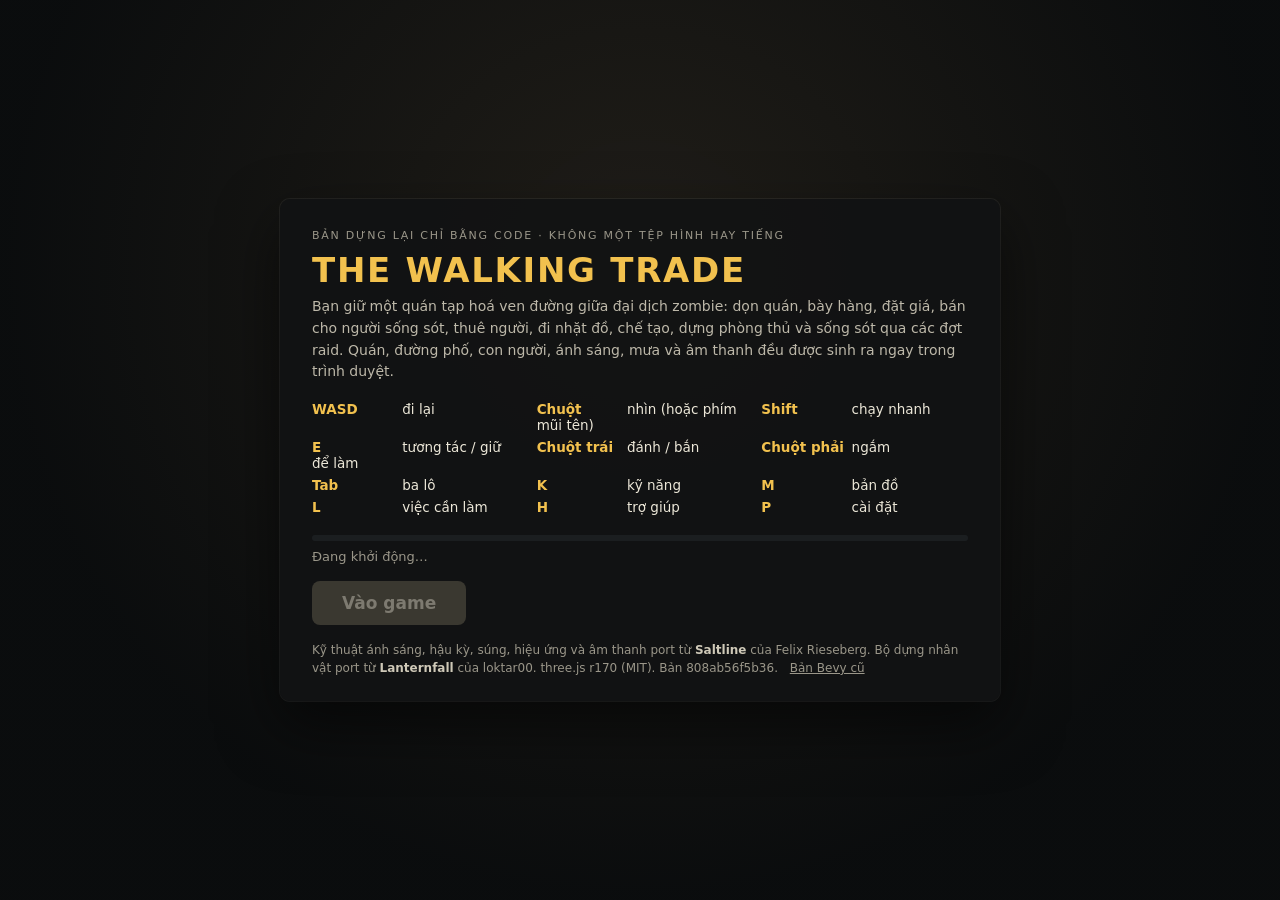
==== commit 9acfa440: "Build 808ab56f5b36 (three.js, root): integ 4877a9b: 5 nhánh FINAL + ftue + sửa luật/bot Co-Authored-" ====
--- a/index.html
+++ b/index.html
@@ -1,6 +1,11 @@
 <!doctype html>
 <html lang="vi">
 <head>
+<script>
+// Hub F9 feedback kit (survivor-web-hub js/feedback-capture.js): only on the Pages host where /survivor-web-hub/ exists;
+// a local server has no hub, and the 404 would count as a page error for the bots. window.hubFeedbackState: js/plug/feedback.js.
+if (/github\.io$/.test(location.hostname)) document.write('<script src="/survivor-web-hub/js/feedback-capture.js?v=20261118a"><\/script>');
+</script>
 <meta charset="utf-8">
 <meta name="viewport" content="width=device-width, initial-scale=1">
 <link rel="icon" href="data:,">
@@ -9,7 +14,7 @@
 // Bộ thu lỗi đặt đầu trang: mọi lỗi console / lỗi không bắt đều vào window.__errors để bot và người chơi thấy.
 window.__errors = [];
 window.__t0 = performance.now();
-window.__build = 'f8b76695248a';
+window.__build = '808ab56f5b36';
 (function () {
   var oe = console.error;
   console.error = function () {
@@ -20,8 +25,8 @@
   window.addEventListener('unhandledrejection', function (e) { window.__errors.push('rejection: ' + (e.reason && e.reason.message || e.reason)); });
 })();
 </script>
-<link rel="stylesheet" href="b/f8b76695248a/css/page.css?v=f8b76695248a">
-<link rel="stylesheet" href="b/f8b76695248a/css/hud.css?v=f8b76695248a">
+<link rel="stylesheet" href="b/808ab56f5b36/css/page.css?v=808ab56f5b36">
+<link rel="stylesheet" href="b/808ab56f5b36/css/hud.css?v=808ab56f5b36">
 </head>
 <body class="loading">
 <div id="twt-view"><canvas id="twt-canvas" tabindex="0"></canvas></div>
@@ -52,7 +57,7 @@
     <button id="go" disabled>Vào game</button>
     <pre id="fatal"></pre>
     <div class="foot">Kỹ thuật ánh sáng, hậu kỳ, súng, hiệu ứng và âm thanh port từ <b>Saltline</b> của Felix Rieseberg.
-      Bộ dựng nhân vật port từ <b>Lanternfall</b> của loktar00. three.js r170 (MIT). Bản <span id="buildid">f8b76695248a</span>.
+      Bộ dựng nhân vật port từ <b>Lanternfall</b> của loktar00. three.js r170 (MIT). Bản <span id="buildid">808ab56f5b36</span>.
       <a href="bevy/" id="oldlink">Bản Bevy cũ</a></div>
   </div>
 </div>
@@ -90,7 +95,7 @@
 // Phiên 8: nạp main.js sau khi service worker (sw.js: thử lại khi Pages trả 5xx / mất mạng) đã nắm trang, để cả lần tải
 // đầu các module cũng được thử lại. Không có service worker (hay ?nosw) thì nạp thẳng; chờ tối đa 2,5 s.
 (function () {
-  var src="b/f8b76695248a/js/main.js?v=f8b76695248a";
+  var src="b/808ab56f5b36/js/main.js?v=808ab56f5b36";
   function go() { if (window.__mainInjected) return; window.__mainInjected = 1; var s = document.createElement('script'); s.type = 'module'; s.src = src; document.body.appendChild(s); }
   var q = new URLSearchParams(location.search);
   if (!('serviceWorker' in navigator) || q.has('nosw')) return go();
--- a/b/808ab56f5b36/css/page.css
+++ b/b/808ab56f5b36/css/page.css
@@ -0,0 +1,32 @@
+:root { --bg: #0b0d0e; --ink: #ece7d8; --dim: #9a9689; --accent: #f2c14e; --green: #3d9a57; --line: #2a2e30; }
+html, body { margin: 0; height: 100%; background: var(--bg); color: var(--ink); overflow: hidden;
+  font-family: "Segoe UI", system-ui, -apple-system, "Helvetica Neue", Arial, sans-serif; -webkit-font-smoothing: antialiased; }
+#twt-view { position: fixed; inset: 0; }
+#twt-canvas { display: block; width: 100%; height: 100%; outline: none; }
+#hud { position: fixed; inset: 0; pointer-events: none; z-index: 5; }
+body.loading #hud { visibility: hidden; }
+#gate { position: fixed; inset: 0; display: flex; align-items: center; justify-content: center; z-index: 10;
+  background: radial-gradient(ellipse at 50% 30%, rgba(35, 32, 26, .92) 0%, rgba(11, 13, 14, .97) 70%); transition: opacity .25s ease-out; }
+body.playing #gate { opacity: 0; pointer-events: none; }
+#card { width: min(720px, calc(100vw - 32px)); padding: 30px 32px 24px; box-sizing: border-box; border-radius: 10px;
+  box-shadow: 0 0 0 1px rgba(255, 255, 255, .06), 0 24px 60px rgba(0, 0, 0, .55); background: rgba(17, 19, 20, .94); }
+.kicker { font-size: 11px; letter-spacing: .16em; color: var(--dim); margin-bottom: 8px; }
+h1 { margin: 0 0 6px; font-size: 34px; letter-spacing: .05em; font-weight: 800; color: var(--accent); text-wrap: balance; }
+.sub { margin: 0 0 18px; color: #bdb8a9; font-size: 14px; line-height: 1.55; text-wrap: pretty; }
+.keys { display: grid; grid-template-columns: repeat(auto-fill, minmax(200px, 1fr)); gap: 6px 18px; margin: 0 0 20px; padding: 0;
+  list-style: none; font-size: 13.5px; }
+.keys b { display: inline-block; min-width: 86px; color: var(--accent); font-weight: 700; }
+#bar { height: 6px; background: #1b1e20; border-radius: 3px; overflow: hidden; margin-bottom: 8px; }
+#fill { height: 100%; width: 0; background: var(--green); transition: width .18s ease-out; }
+#status { font-size: 13px; color: var(--dim); min-height: 18px; margin-bottom: 14px; font-variant-numeric: tabular-nums; }
+#go { font: inherit; font-size: 17px; font-weight: 700; padding: 12px 30px; border: 0; border-radius: 8px; cursor: pointer;
+  background: var(--accent); color: #16130a; transition: transform .12s ease-out, filter .12s ease-out; }
+#go[disabled] { background: #3a3830; color: #7d7a70; cursor: default; }
+#go:not([disabled]):hover { filter: brightness(1.08); }
+#go:not([disabled]):active { transform: scale(.97); }
+#fatal { display: none; margin-top: 14px; padding: 10px 12px; border-radius: 6px; border: 1px solid #7a2a24; background: #2a1210; color: #ffb4a8;
+  font: 12.5px/1.45 ui-monospace, Consolas, monospace; white-space: pre-wrap; max-height: 180px; overflow: auto; }
+.foot { margin-top: 16px; font-size: 12px; line-height: 1.5; color: var(--dim); }
+.foot b { color: #cfc9b8; font-weight: 600; }
+.foot a { color: var(--dim); margin-left: 8px; }
+@media (prefers-reduced-motion: reduce) { #gate, #fill, #go { transition: none; } }
--- a/b/808ab56f5b36/css/hud.css
+++ b/b/808ab56f5b36/css/hud.css
@@ -0,0 +1,755 @@
+/* HUD of The Walking Trade (procedural) - DOM over the WebGL canvas.
+   Look: salvaged survival kit. Smoked-glass plates, hazard-yellow accents (#f5d138, the original's HUD colour),
+   condensed industrial type, stencil key caps with a thick bottom edge like real keys. Everything scales with one
+   unit: the root font-size follows the viewport height (readable at 1280x720 and 1920x1080, edges anchored for 21:9). */
+
+#hud.twt-hud {
+  --yel: #f5d138;
+  --yel-hi: #ffe36a;
+  --yel-deep: #b9921a;
+  --ink: #0e1012;
+  --bone: #f2f0e9;
+  --mute: #c9c8c3;
+  --dim: #8d918f;
+  --green: #59f266;
+  --green-deep: #1f7a2e;
+  --red: #f2392b;
+  --amber: #f08a2e;
+  --plate: rgba(11, 13, 15, 0.78);
+  --plate-2: rgba(16, 19, 22, 0.94);
+  --hair: rgba(255, 255, 255, 0.075);
+  --ease: cubic-bezier(0.2, 0, 0, 1);
+  --f-ui: "Bahnschrift SemiCondensed", "Bahnschrift", "DIN Alternate", "DIN Condensed", "Roboto Condensed", "Arial Narrow", "Segoe UI", system-ui, sans-serif;
+  --f-mono: "Cascadia Mono", "JetBrains Mono", "SF Mono", ui-monospace, Consolas, Menlo, monospace;
+
+  position: fixed;
+  inset: 0;
+  display: block;
+  z-index: 20;
+  pointer-events: none;
+  overflow: hidden;
+  font-family: var(--f-ui);
+  font-size: clamp(12.5px, 1.48vh, 24px);
+  line-height: 1.25;
+  color: var(--bone);
+  font-variant-numeric: tabular-nums;
+  -webkit-font-smoothing: antialiased;
+  -moz-osx-font-smoothing: grayscale;
+  user-select: none;
+  -webkit-user-select: none;
+  text-rendering: optimizeLegibility;
+}
+#hud.twt-hud *, #hud.twt-hud *::before, #hud.twt-hud *::after { box-sizing: border-box; }
+#hud.twt-hud [hidden] { display: none !important; }
+#hud.twt-hud > * { position: absolute; }
+
+/* ---------- shared atoms ---------- */
+#hud .ic { display: inline-flex; flex: none; width: 1.4em; height: 1.4em; align-items: center; justify-content: center; }
+#hud .ic svg, #hud .ic img { width: 100%; height: 100%; display: block; }
+#hud .ic img { object-fit: contain; }
+#hud .ic-wait { display: block; width: 62%; height: 62%; border-radius: 0.35em; background: linear-gradient(110deg, rgba(255,255,255,.05) 30%, rgba(255,255,255,.14) 50%, rgba(255,255,255,.05) 70%); background-size: 220% 100%; animation: hd-shimmer 1.1s linear infinite; }
+@keyframes hd-shimmer { from { background-position: 120% 0; } to { background-position: -120% 0; } }
+
+#hud kbd {
+  display: inline-flex; align-items: center; justify-content: center;
+  min-width: 1.75em; height: 1.55em; padding: 0 0.42em 0.12em; margin: 0 0.12em;
+  font: 700 0.78em/1 var(--f-ui); letter-spacing: 0.02em; color: var(--ink);
+  background: linear-gradient(180deg, #f6f5f0, #dcdbd4);
+  border-radius: 0.34em;
+  box-shadow: inset 0 -0.2em 0 #858a90, inset 0 0 0 1px rgba(0,0,0,.18), 0 1px 2px rgba(0,0,0,.55);
+  vertical-align: 0.06em; white-space: nowrap;
+}
+#hud .plate {
+  background: linear-gradient(180deg, rgba(22,25,28,.86), rgba(9,11,13,.80));
+  box-shadow: inset 0 0 0 1px var(--hair), inset 0 1px 0 rgba(255,255,255,.06), 0 0.4em 1.2em -0.4em rgba(0,0,0,.7);
+  border-radius: 0.3em;
+}
+#hud .shadowtext, #hud .hd-todo, #hud .hd-hint, #hud .hd-slot-label, #hud .hd-slot-sub, #hud .hd-hptext, #hud .hd-marker { text-shadow: 0 1px 2px rgba(0,0,0,.85), 0 0 0.6em rgba(0,0,0,.45); }
+
+/* Fade groups: opacity + transform only, interruptible transitions. */
+#hud .hx { opacity: 0; visibility: hidden; transform: translateY(0.35em); transition: opacity 160ms var(--ease), transform 180ms var(--ease), visibility 0s linear 180ms; }
+#hud .hx.on { opacity: 1; visibility: visible; transform: none; transition: opacity 180ms var(--ease), transform 200ms var(--ease), visibility 0s; }
+#hud .hd-root { transition: opacity 200ms var(--ease), visibility 0s; }
+#hud:not(.is-play) .hd-root { opacity: 0; visibility: hidden; transition: opacity 140ms var(--ease), visibility 0s linear 140ms; }
+
+/* ---------- full-screen layers ---------- */
+#hud .hd-hurt { inset: 0; opacity: 0; background: radial-gradient(ellipse 75% 70% at 50% 50%, rgba(204,0,5,.18) 30%, rgba(204,0,5,.62) 100%); }
+#hud .hd-shade { inset: 0; background-color: rgba(0,0,0,0); }
+#hud .hd-bar { left: 0; right: 0; height: 11%; background: #000; transform: scaleY(0); z-index: 6; }
+#hud .hd-bar.t { top: 0; transform-origin: 50% 0; }
+#hud .hd-bar.b { bottom: 0; transform-origin: 50% 100%; }
+
+/* ---------- top-left: battery pill + reputation ---------- */
+#hud .hd-tl { left: 1em; top: 0.9em; display: flex; gap: 0.5em; align-items: stretch; z-index: 3; }
+#hud .hd-bat {
+  display: flex; align-items: center; gap: 0.5em; min-width: 7.4em; padding: 0.2em 0.75em 0.2em 0.55em;
+  background: linear-gradient(180deg, #2d8a39, #1d6a29); border-radius: 0.3em;
+  box-shadow: inset 0 1px 0 rgba(255,255,255,.22), inset 0 0 0 1px rgba(0,0,0,.25), 0 0.35em 1em -0.35em rgba(0,0,0,.7);
+}
+#hud .hd-bat .ic { width: 1.75em; height: 1.75em; }
+#hud .hd-bat b { font-size: 1.32em; font-weight: 700; letter-spacing: 0.01em; text-shadow: 0 1px 0 rgba(0,0,0,.35); }
+#hud .hd-rep { display: flex; align-items: center; gap: 0.45em; padding: 0.2em 0.65em 0.2em 0.5em; }
+#hud .hd-rep .ic { width: 1.4em; height: 1.4em; }
+#hud .hd-rep b { font-size: 1.13em; color: var(--yel); font-weight: 700; min-width: 2.6em; }
+
+/* ---------- top-centre: health + boss ---------- */
+#hud .hd-tc { left: 31%; width: 38%; top: 0.62em; display: flex; flex-direction: column; align-items: center; gap: 0.22em; z-index: 3; }
+#hud .hd-hptext { font-size: 0.88em; font-weight: 700; letter-spacing: 0.06em; color: var(--green); transition: color 200ms var(--ease); }
+#hud .hd-hptext.low { color: var(--red); }
+#hud .hd-hpbar { position: relative; width: 100%; height: 0.26em; background: rgba(0,0,0,.42); border-radius: 1em; box-shadow: 0 0 0 1px rgba(0,0,0,.25); }
+#hud .hd-hpbar i { position: absolute; inset: 0; border-radius: inherit; background: var(--green); transform-origin: 50% 50%; box-shadow: 0 0 0.7em rgba(89,242,102,.55); transition: transform 180ms var(--ease), background-color 200ms var(--ease); }
+#hud .hd-hpbar.low i { background: var(--red); box-shadow: 0 0 0.8em rgba(242,57,43,.7); animation: hd-pulse 1.1s ease-in-out infinite; }
+@keyframes hd-pulse { 50% { opacity: .6; } }
+/* "+N XP" / LEVEL UP dưới thanh máu (gốc c01 5:44:53, 6:55:00; clip 09 21:28): vòng biểu tượng ~80 px ở 1080p, băng đỏ trong mờ */
+#hud .hd-xp { position: relative; display: flex; flex-direction: column; align-items: center; gap: 0.1em; margin-top: 0.35em; opacity: 0; pointer-events: none; }
+#hud .hd-xp .ic { width: 4.6em; height: 4.6em; padding: 0.6em; border-radius: 50%; background: radial-gradient(circle at 50% 40%, #ff4a52, #c2101d); box-shadow: 0 0 0.6em rgba(255,40,60,.6); }
+#hud .hd-xp.t0 .ic { background: radial-gradient(circle at 50% 40%, #4fb4ff, #1468c8); box-shadow: 0 0 0.6em rgba(60,150,255,.6); }
+#hud .hd-xp.t1 .ic { background: radial-gradient(circle at 50% 40%, #9a6cff, #5b2fc4); box-shadow: 0 0 0.6em rgba(140,90,255,.6); }
+#hud .hd-xp.t3 .ic { background: radial-gradient(circle at 50% 40%, #ffd23f, #c99410); box-shadow: 0 0 0.6em rgba(255,200,40,.6); }
+#hud .hd-xp b { font-size: 0.7em; font-weight: 700; color: var(--green); text-shadow: 0 1px 2px rgba(0,0,0,.8); }
+#hud .hd-xp small, #hud .hd-lvl { display: none; }
+#hud .hd-xp.lv b { display: none; }
+#hud .hd-xp.lv small { display: block; max-width: 9em; text-align: center; font-size: 1em; font-weight: 700; color: #fff; text-shadow: 0 1px 2px rgba(0,0,0,.8); }
+#hud .hd-xp.lv .hd-lvl { display: block; order: -1; padding: 0.2em 0.9em; font-size: 2.6em; font-weight: 800; letter-spacing: 0.06em; color: #fff; background: rgba(216,34,46,.72); border: 2px solid rgba(255,255,255,.85); border-radius: 0.15em; box-shadow: 0 0.2em 0.6em rgba(0,0,0,.5); }
+/* boss: góc trái dưới ô pin như gốc (c01 7:56:00 "SWEATY ROTTER:", 5:45 "BIRTHER:"): tên hồng nhỏ có dấu hai chấm, vạch đỏ mảnh phát sáng, không số */
+#hud .hd-bossl { left: 1em; top: 3.55em; width: 22%; z-index: 3; }
+#hud .hd-boss { width: 100%; }
+#hud .hd-boss-h { display: flex; align-items: center; font-size: 0.78em; text-shadow: 0 1px 2px rgba(0,0,0,.6); }
+#hud .hd-boss-h b { font-weight: 700; letter-spacing: 0.02em; text-transform: uppercase; color: #ff8fa0; }
+#hud .hd-boss-bar { position: relative; height: 0.22em; margin-top: 0.3em; margin-left: 0.6em; background: rgba(0,0,0,.25); border-radius: 1em; }
+#hud .hd-boss-bar i { position: absolute; inset: 0; border-radius: inherit; background: #ff2d3f; box-shadow: 0 0 0.6em rgba(255,40,60,.75); transform-origin: 0 50%; transition: transform 220ms var(--ease); }
+
+/* ---------- top-right: day, clock, store state, raid ---------- */
+#hud .hd-tr { right: 1.1em; top: 0.9em; display: flex; flex-direction: column; align-items: flex-end; gap: 0.38em; z-index: 3; }
+#hud .hd-clock { display: flex; align-items: center; gap: 0.85em; padding: 0.22em 0.6em 0.22em 0.7em; font-size: 1.18em; }
+#hud .hd-clock b { font-weight: 700; letter-spacing: 0.02em; }
+#hud .hd-clock b:nth-child(2) { min-width: 4.6em; text-align: right; }
+#hud .hd-clock .ic { width: 1.2em; height: 1.2em; }
+#hud .hd-open { padding: 0.12em 0.6em; border-radius: 0.2em; font-size: 0.85em; font-weight: 700; letter-spacing: 0.14em; background: #99261f; box-shadow: inset 0 1px 0 rgba(255,255,255,.18); transition: background-color 200ms var(--ease); }
+#hud .hd-open.is-open { background: #21803a; }
+#hud .hd-raid {
+  display: flex; gap: 0.6em; align-items: flex-start; padding: 0.55em 0.85em 0.6em 0.65em; min-width: 12em;
+  background: linear-gradient(90deg, rgba(140,14,14,.95), rgba(96,8,8,.86)); border-radius: 0.3em;
+  box-shadow: inset 0.22em 0 0 #ff4632, inset 0 0 0 1px rgba(255,255,255,.08), 0 0.5em 1.4em -0.4em rgba(0,0,0,.7);
+}
+#hud .hd-raid .ic { width: 2.1em; height: 2.1em; }
+#hud .hd-raid-t { display: flex; flex-direction: column; gap: 0.08em; font-size: 1.05em; }
+#hud .hd-raid-t b { font-size: 1.12em; font-weight: 800; letter-spacing: 0.16em; }
+#hud .hd-raid-t span { color: #ffdcd6; }
+
+/* ---------- left: TO DO LIST ---------- */
+#hud .hd-todo { left: 1em; top: 9.4em; width: 22.5em; display: flex; flex-direction: column; gap: 0.2em; z-index: 3; }
+#hud .hd-todo-h { display: flex; align-items: center; gap: 0.55em; margin-bottom: 0.45em; }
+#hud .hd-todo-h .ic { width: 2.25em; height: 2.25em; filter: drop-shadow(0 1px 2px rgba(0,0,0,.6)); }
+#hud .hd-todo-h b { font-size: 1.2em; font-weight: 700; letter-spacing: 0.08em; }
+#hud .hd-kn { position: relative; }
+#hud .hd-newup { position: absolute; right: 115%; top: 50%; transform: translateY(-50%); white-space: nowrap; font-style: normal; font-weight: 900; font-size: 0.95em; letter-spacing: 0.04em; color: #f5d138; text-shadow: 0 1px 2px #000, 0 0 0.6em rgba(0,0,0,.6); opacity: 0; pointer-events: none; }
+#hud .hd-newup.on { opacity: 1; animation: hd-newup 1.1s ease-in-out infinite; } /* [FTUE A5] NEW UPGRADES! nhấp nháy như gốc */
+@keyframes hd-newup { 0%, 100% { transform: translateY(-50%) scale(1); } 50% { transform: translateY(-50%) scale(1.12); } }
+#hud .hd-todo-r.dim { opacity: 0.62; } /* [FTUE A2] nhóm không phải nhóm đầu: mờ như gốc */
+#hud .hd-todo-r { display: flex; gap: 0.55em; align-items: flex-start; animation: hd-in 220ms var(--ease) both; }
+#hud .hd-todo-r .ic { width: 1.12em; height: 1.12em; margin-top: 0.1em; }
+/* open task = empty box (a tick read as "already done" to a new player) */
+#hud .hd-todo-r .ic.tick { width: 0.82em; height: 0.82em; margin: 0.2em 0.15em 0 0.15em; flex: none; border: 2px solid var(--yel); border-radius: 0.15em; box-shadow: 0 1px 2px rgba(0,0,0,.6); }
+#hud .hd-todo-r div { display: flex; flex-direction: column; gap: 0.12em; margin-bottom: 0.38em; }
+#hud .hd-todo-r b { font-size: 1em; font-weight: 700; color: var(--yel); text-wrap: balance; }
+#hud .hd-todo-r span { font-size: 0.88em; color: var(--mute); text-wrap: pretty; max-width: 21em; }
+@keyframes hd-in { from { opacity: 0; transform: translateX(-0.4em); } }
+
+/* ---------- crosshair, hold ring, prompt ---------- */
+#hud .hd-xh { left: 50%; top: 50%; width: 2.6em; height: 2.6em; margin: -1.3em 0 0 -1.3em; z-index: 3; transform: none; }
+#hud .hd-xh .dot { position: absolute; left: 50%; top: 50%; width: 4px; height: 4px; margin: -2px 0 0 -2px; border-radius: 1px; background: rgba(255,255,255,.88); box-shadow: 0 0 0 1px rgba(0,0,0,.45); }
+#hud .hd-ring { position: absolute; inset: 0; width: 100%; height: 100%; transform: rotate(-90deg) scale(.7); opacity: 0; transition: opacity 140ms var(--ease), transform 180ms var(--ease); }
+#hud .hd-xh.hold .hd-ring { opacity: 1; transform: rotate(-90deg) scale(1); }
+#hud .hd-ring circle { fill: none; stroke-width: 3; }
+#hud .hd-ring .trk { stroke: rgba(0,0,0,.45); }
+#hud .hd-ring .val { stroke: var(--yel); stroke-linecap: round; stroke-dasharray: 94.25; stroke-dashoffset: 94.25; filter: drop-shadow(0 0 2px rgba(245,209,56,.6)); }
+#hud .hd-prompt {
+  left: 50%; top: 50%; margin: -1.15em 0 0 2.5em; z-index: 3;
+  display: flex; align-items: center; gap: 0.6em; padding: 0.42em 0.8em 0.42em 0.5em;
+  background: rgba(14,15,17,.84); border-radius: 0.3em;
+  box-shadow: inset 0 0 0 1px rgba(196,200,205,.42), 0 0.4em 1.2em -0.4em rgba(0,0,0,.75);
+  transform: translateX(-0.4em);
+}
+#hud .hd-prompt.on { transform: none; }
+/* aiming a price tag: the prompt drops under the tag, centred, so the whole tag stays readable (margin-top set from the tag rect) */
+#hud .hd-prompt.below { margin-left: 0; transform: translate(-50%, -0.3em); }
+#hud .hd-prompt.below.on { transform: translate(-50%, 0); }
+#hud .hd-prompt kbd { font-size: 0.92em; min-width: 1.8em; margin: 0; }
+#hud .hd-prompt .ic { width: 1.6em; height: 1.6em; }
+#hud .hd-prompt .lbl { font-size: 1.13em; font-weight: 600; white-space: nowrap; }
+#hud .hd-prompt .pct { font-size: 1.02em; font-weight: 700; color: var(--yel); min-width: 2.7em; text-align: right; }
+#hud .hd-prompt .bar { position: absolute; left: 0.5em; right: 0.5em; bottom: -0.55em; height: 0.3em; border-radius: 0.15em; background: rgba(0,0,0,.6); box-shadow: inset 0 0 0 1px rgba(255,255,255,.08); overflow: hidden; }
+#hud .hd-prompt .bar b { position: absolute; inset: 0; background: var(--yel); transform-origin: 0 50%; transform: scaleX(0); box-shadow: 0 0 0.5em rgba(245,209,56,.55); }
+
+/* ---------- loot feed (left, above the bottom edge): "+4 Unlabelled Tin" lines ---------- */
+#hud .hd-feed { left: 1em; bottom: 10.5em; width: 20em; display: flex; flex-direction: column; justify-content: flex-end; gap: 0.3em; z-index: 3; }
+#hud .hd-feed-r { display: flex; align-items: center; gap: 0.55em; padding: 0.2em 0.8em 0.2em 0.3em; width: max-content; max-width: 20em; background: linear-gradient(90deg, rgba(11,13,15,.86), rgba(11,13,15,.55)); border-radius: 0.25em; box-shadow: inset 0.18em 0 0 var(--green); animation: hd-feed-in 240ms var(--ease) both; transition: opacity 450ms var(--ease), transform 450ms var(--ease); }
+#hud .hd-feed-r .ic { width: 2.1em; height: 2.1em; flex: none; }
+#hud .hd-feed-r .ic img, #hud .hd-feed-r .ic svg { width: 100%; height: 100%; object-fit: contain; }
+#hud .hd-feed-r b { font-size: 1.15em; font-weight: 700; color: var(--green); min-width: 1.9em; }
+#hud .hd-feed-r .nm { font-size: 1.05em; font-weight: 600; color: var(--bone); white-space: nowrap; text-shadow: 0 1px 2px rgba(0,0,0,.8); }
+#hud .hd-feed-r.bump b { animation: hd-feed-bump 260ms var(--ease); }
+#hud .hd-feed-r.out { opacity: 0; transform: translateX(-0.6em); }
+@keyframes hd-feed-in { from { opacity: 0; transform: translateX(-0.8em); } }
+@keyframes hd-feed-bump { 40% { transform: scale(1.3); color: var(--yel-hi); } }
+/* "FOUND" lines (box rule): item popped out of a cache / corpse onto the floor; yellow accent, box volume chip on the right */
+#hud .hd-feed-h { display: none; align-items: center; gap: 0.4em; padding-left: 0.2em; font-size: 0.92em; font-weight: 700; letter-spacing: 0.14em; color: var(--yel); text-shadow: 0 1px 2px rgba(0,0,0,.85); }
+#hud .hd-feed-h.on { display: flex; animation: hd-feed-in 200ms var(--ease) both; }
+#hud .hd-feed-h svg { width: 1.5em; height: 1.5em; }
+#hud .hd-feed-r.found { box-shadow: inset 0.18em 0 0 var(--yel); padding-right: 0.45em; }
+#hud .hd-feed-r.found b { color: var(--yel-hi); min-width: 0; font-size: 1.02em; }
+#hud .hd-feed-r.found b:empty { display: none; }
+#hud .hd-feed-r.found .vol { margin-left: 0.25em; padding: 0.05em 0.42em; border-radius: 0.2em; font-size: 0.78em; font-weight: 700; color: #d9dde2; background: rgba(255,255,255,.1); box-shadow: inset 0 0 0 1px rgba(255,255,255,.14); }
+
+/* ---------- box volume bar (original "x/80"): right of the slot row while a cardboard box is held ---------- */
+#hud .hd-box { position: absolute; left: calc(50% + 7.6em); bottom: 1.9em; width: 15.5em; font-size: 1.12em; display: flex; flex-direction: column; gap: 0.32em; padding: 0.45em 0.6em 0.55em; background: linear-gradient(180deg, rgba(11,13,15,.82), rgba(11,13,15,.62)); border-radius: 0.35em; box-shadow: inset 0 0 0 1px var(--hair, rgba(255,255,255,.1)); --fill: var(--green); }
+#hud .hd-box.warn { --fill: var(--yel); }
+#hud .hd-box.full { --fill: var(--red); }
+#hud .hd-box-h { display: flex; align-items: center; gap: 0.45em; }
+#hud .hd-box-h .ic { width: 1.6em; height: 1.6em; flex: none; }
+#hud .hd-box-h .ic svg { width: 100%; height: 100%; }
+#hud .hd-box-h b { font-size: 1.3em; font-weight: 800; letter-spacing: 0.02em; color: #fff; font-variant-numeric: tabular-nums; }
+#hud .hd-box-h small { margin-left: auto; font-size: 0.85em; font-weight: 700; color: #bfe8c4; letter-spacing: 0.04em; }
+#hud .hd-box.full .hd-box-h small, #hud .hd-box.nofit .hd-box-h small { color: #ff8a80; }
+#hud .hd-box-bar { position: relative; display: block; height: 0.95em; border-radius: 0.2em; background: rgba(0,0,0,.65); box-shadow: inset 0 0 0 1px rgba(255,255,255,.12); overflow: hidden; }
+#hud .hd-box-bar .v { position: absolute; left: 0; top: 0; bottom: 0; width: 0; background: var(--fill); box-shadow: 0 0 0.6em color-mix(in srgb, var(--fill) 55%, transparent); transition: width 220ms var(--ease), background-color 200ms var(--ease); }
+#hud .hd-box-bar .add { position: absolute; top: 0; bottom: 0; width: 0; background: rgba(205,255,210,.5); animation: hd-box-pulse 0.9s ease-in-out infinite alternate; }
+#hud .hd-box.nofit .hd-box-bar .add { background: rgba(242,57,43,.55); }
+#hud .hd-box-bar .ticks { position: absolute; inset: 0; background: repeating-linear-gradient(90deg, transparent 0 calc(var(--seg, 12.5%) - 1.5px), rgba(0,0,0,.55) calc(var(--seg, 12.5%) - 1.5px) var(--seg, 12.5%)); pointer-events: none; }
+@keyframes hd-box-pulse { from { opacity: 0.45; } to { opacity: 1; } }
+
+/* ---------- notice + key hints ---------- */
+#hud .hd-notice { left: 0; right: 0; bottom: 11.2em; display: flex; justify-content: center; z-index: 3; }
+#hud .hd-notice span { max-width: min(54em, 80vw); padding: 0.38em 0.95em; background: var(--plate); border-radius: 0.25em; box-shadow: inset 0.2em 0 0 var(--yel), inset 0 0 0 1px var(--hair); font-size: 1.18em; color: #fff3cc; text-align: center; text-wrap: balance; }
+#hud .hd-hint { left: 0; right: 0; bottom: 9.15em; display: flex; justify-content: center; flex-wrap: wrap; gap: 0.35em 1.6em; padding: 0 2em; font-size: 0.92em; color: rgba(235,235,225,.92); z-index: 3; }
+#hud .hd-hint span { white-space: nowrap; padding: 0.12em 0.5em; border-radius: 0.22em; background: rgba(11,13,15,.62); }
+
+/* ---------- bottom-centre: slots ---------- */
+#hud .hd-slots { left: 0; right: 0; bottom: 0.75em; display: flex; flex-direction: column; align-items: center; gap: 0.3em; z-index: 3; }
+#hud .hd-slot-row { display: flex; gap: 0.62em; }
+#hud .hd-slot { width: 4.15em; height: 4.15em; padding: 0.19em; border-radius: 0.5em; background: rgba(0,0,0,.35); transition: background-color 140ms var(--ease), transform 160ms var(--ease); }
+#hud .hd-slot.act { background: var(--yel); transform: translateY(-0.12em); box-shadow: 0 0 1em -0.2em rgba(245,209,56,.6); }
+#hud .hd-slot-in { position: relative; width: 100%; height: 100%; border-radius: 0.32em; display: flex; align-items: center; justify-content: center; box-shadow: inset 0 1px 0 rgba(255,255,255,.08); }
+#hud .hd-slot.k0 .hd-slot-in { background: linear-gradient(180deg, #121316, #07080a); }
+#hud .hd-slot.k1 .hd-slot-in { background: linear-gradient(180deg, #23262a, #15171a); }
+#hud .hd-slot.k2 .hd-slot-in { background: linear-gradient(180deg, #17375a, #0f2741); }
+#hud .hd-slot-in small { position: absolute; left: 0.3em; top: 0.1em; font-size: 0.75em; font-weight: 700; color: #fff; }
+#hud .hd-slot-in .ic { width: 3.05em; height: 3.05em; }
+#hud .hd-slot-label { font-size: 1em; font-weight: 700; letter-spacing: 0.03em; }
+#hud .hd-slot-sub { font-size: 0.82em; color: var(--mute); min-height: 1.2em; }
+#hud .hd-slot-sub:not(:empty), #hud .hd-slot-label { padding: 0 0.45em; border-radius: 0.2em; background: rgba(11,13,15,.5); }
+#hud .hd-slot-sub kbd { font-size: 0.72em; }
+
+/* ---------- bottom-right: key nodes ---------- */
+#hud .hd-keys { right: 1.1em; bottom: 1em; display: flex; gap: 0.75em; align-items: flex-end; z-index: 3; }
+/* Chế độ xây như bản gốc (clip 10 1:57, 3:16-3:18): danh sách phím góc trái dưới, nhãn tên + độ hiếm trên bóng, thanh "Placing..." */
+#hud .hd-bkeys { left: 1.3em; bottom: 1.3em; display: flex; flex-direction: column; gap: 0.42em; z-index: 3; font-size: 1.02em; }
+#hud .hd-bkeys .r { display: flex; align-items: center; gap: 0.45em; text-shadow: 0 1px 2px rgba(0,0,0,.85); }
+#hud .hd-bkeys .r > span:last-child { font-weight: 600; color: #f2f2ea; margin-left: 0.25em; }
+#hud .hd-bkeys .ic { width: 1.55em; height: 1.55em; display: inline-block; }
+#hud .hd-bkeys .ic svg { width: 100%; height: 100%; }
+#hud .hd-bkeys kbd { min-width: 1.7em; font-size: 0.86em; margin: 0; }
+#hud .hd-blabel { position: absolute; left: 0; top: 0; z-index: 3; display: flex; align-items: center; gap: 0.45em; padding: 0.28em 0.75em 0.3em 0.4em;
+  background: rgba(205,208,210,.72); color: #fff; border-radius: 0.12em; pointer-events: none; white-space: nowrap; will-change: transform; }
+/* nền theo độ hiếm (gốc clip 13 12:02 Uncommon xanh lá; bậc khác cùng màu hàng thùng thưởng clip 12 39:18 của par-combat) */
+#hud .hd-blabel.rr1 { background: rgba(66,170,50,.92); }
+#hud .hd-blabel.rr2 { background: rgba(74,98,170,.92); }
+#hud .hd-blabel.rr3 { background: rgba(128,58,196,.92); }
+#hud .hd-blabel.rr4 { background: rgba(214,150,36,.92); }
+#hud .hd-blabel .ic { width: 1.7em; height: 1.7em; display: inline-block; }
+#hud .hd-blabel b { display: block; font-size: 1.02em; font-weight: 700; text-shadow: 0 1px 2px rgba(0,0,0,.6); }
+#hud .hd-blabel small { display: block; font-size: 0.74em; color: rgba(255,255,255,.82); }
+/* Bảng nâng cấp theo khung gốc (sheet 0:16:40 Basket Stand, đo ở 1080p): cạnh trái 61,7 % bề ngang, rộng 59,7vh, từ 11,5vh tới
+   94vh, chữ tiêu đề 3,3vh, tên bậc sau 3,9vh vàng, ô vật liệu 7vh, nút Upgrade xám ở đáy 30vh. Đơn vị vh như các bảng gốc. */
+#hud .hd-upg { right: 8.3vh; top: 11.5vh; bottom: 6vh; width: 59.7vh; transform: none; z-index: 6; display: flex; flex-direction: column; gap: 0.9vh; padding: 1.6vh 3vh 2.6vh; box-sizing: border-box;
+  background: linear-gradient(180deg, rgba(14,15,17,.94), rgba(20,22,25,.92)); box-shadow: inset 0 0 0 1px rgba(255,255,255,.06); font-size: 2.1vh; }
+#hud .hd-upg.on { transform: none; }
+#hud .hd-upg-h { display: flex; justify-content: center; align-items: center; position: relative; padding-bottom: 1.2vh; }
+#hud .hd-upg-h b { font-size: 3.3vh; font-weight: 900; letter-spacing: 0.02em; }
+#hud .hd-upg-h kbd { position: absolute; right: 0; font-size: 1.5vh; }
+#hud .hd-upg-h .x { position: absolute; right: 0; top: -0.2vh; color: #fff; font-size: 3.6vh; line-height: 1; font-weight: 900; }
+#hud .hd-upg small { color: rgba(235,235,225,.86); font-weight: 800; font-size: 2.3vh; }
+#hud .hd-upg small:first-of-type { text-align: center; }
+#hud .hd-upg .nx { color: var(--yel); font-size: 3.9vh; font-weight: 900; text-align: center; margin-top: -0.6vh; }
+#hud .hd-upg .sep { display: block; height: .25vh; background: rgba(255,255,255,.08); margin: 1.4vh 0; }
+#hud .hd-upg .imp span { display: block; color: #8fe08a; font-size: 2.05vh; line-height: 1.35; padding-left: 0.4vh; }
+#hud .hd-upg .req { display: flex; flex-wrap: wrap; gap: 1.6vh 2vh; margin-top: 0.6vh; }
+#hud .hd-upg .req .it { display: flex; align-items: flex-start; gap: 1vh; width: 25vh; color: #ff6a5a; }
+#hud .hd-upg .req .it.ok { color: #8fe08a; }
+#hud .hd-upg .req .ic { flex: none; width: 7vh; height: 7vh; display: inline-block; box-shadow: inset 0 0 0 .3vh currentColor; border-radius: 0.3vh; background: rgba(255,255,255,.06); }
+#hud .hd-upg .req .n { font-size: 1.95vh; flex: 1; padding-top: 0.6vh; }
+#hud .hd-upg .req .c { font-size: 1.95vh; font-weight: 800; align-self: flex-end; padding-bottom: 0.6vh; }
+#hud .hd-upg .btn { margin-top: auto; align-self: center; width: 30vh; height: 5.6vh; display: flex; align-items: center; justify-content: center; gap: 1vh; background: rgba(110,112,116,.5); box-shadow: inset 0 0 0 .2vh rgba(255,255,255,.12); font-weight: 800; font-size: 2.7vh; }
+#hud .hd-upg .btn kbd { font-size: 1.4vh; }
+#hud .hd-upg .btn.off { opacity: 0.55; }
+#hud.is-placing .hd-slots, #hud .is-placing .hd-slots { visibility: hidden; }
+#hud .hd-place { left: 50%; bottom: 2.4em; width: 26em; margin-left: -13em; height: 2.15em; z-index: 4; display: flex; align-items: center; justify-content: center;
+  background: rgba(20,20,20,.72); box-shadow: inset 0 0 0 2px rgba(0,0,0,.65); }
+#hud .hd-place i { position: absolute; inset: 0.22em; overflow: hidden; }
+#hud .hd-place i b { position: absolute; inset: 0; background: var(--yel); transform-origin: 0 50%; transform: scaleX(0); }
+#hud .hd-place span { position: relative; z-index: 1; font-weight: 700; font-size: 1.08em; color: #fff; text-shadow: 0 1px 2px rgba(0,0,0,.9); }
+#hud .hd-kn { display: flex; flex-direction: column; align-items: center; gap: 0.1em; }
+#hud .hd-kn .ic { width: 2.9em; height: 2.9em; filter: drop-shadow(0 2px 3px rgba(0,0,0,.55)); }
+#hud .hd-kn kbd { font-size: 0.7em; }
+
+/* ---------- toast ---------- */
+#hud .hd-toast {
+  left: 50%; top: 4.6em; z-index: 4; display: flex; flex-direction: column; align-items: center; gap: 0.15em;
+  padding: 0.5em 1.6em 0.6em; margin-left: 0; translate: -50% 0;
+  background: linear-gradient(180deg, rgba(14,16,18,.93), rgba(8,9,11,.88)); border-radius: 0.3em;
+  box-shadow: inset 0 0.16em 0 var(--yel), inset 0 0 0 1px var(--hair), 0 0.6em 1.6em -0.5em rgba(0,0,0,.8);
+  transform: translateY(-0.6em) scale(.97);
+}
+#hud .hd-toast.on { transform: none; }
+#hud .hd-toast small { display: flex; align-items: center; gap: 0.35em; font-size: 0.8em; font-weight: 700; letter-spacing: 0.22em; color: var(--yel); }
+#hud .hd-toast small svg { width: 1.1em; height: 1.1em; }
+#hud .hd-toast b { font-size: 1.38em; font-weight: 700; text-wrap: balance; text-align: center; }
+
+/* ---------- objective marker ---------- */
+#hud .hd-marker { left: 0; top: 0; z-index: 2; will-change: transform; }
+#hud .hd-mk-in { position: absolute; left: 0; top: 0; translate: -50% -50%; display: flex; flex-direction: column; align-items: center; gap: 0.15em; }
+#hud .hd-mk-in .sq { display: block; width: 0.9em; height: 0.9em; background: var(--ink); box-shadow: 0 0 0 0.25em var(--yel), 0 0 0.8em 0.25em rgba(245,209,56,.35); margin-top: 0.3em; }
+#hud .hd-mk-in span { font-size: 0.82em; font-weight: 700; color: var(--yel); margin-top: 0.3em; }
+#hud .hd-mk-in .arw { position: absolute; left: 50%; top: 0.75em; width: 0.62em; height: 0.62em; margin: -0.31em 0 0 -0.31em; border-right: 0.18em solid var(--yel); border-top: 0.18em solid var(--yel); opacity: 0; transition: opacity 120ms var(--ease); }
+#hud .hd-marker.pin .arw { opacity: 1; }
+
+/* ---------- cutscene subtitle ---------- */
+#hud .hd-sub { left: 0; right: 0; bottom: 15%; display: flex; justify-content: center; z-index: 7; }
+#hud .hd-sub p { margin: 0; max-width: min(58em, 86vw); padding: 0.4em 1em; background: rgba(0,0,0,.55); border-radius: 0.2em; font-size: 1.38em; color: #fff7e0; text-align: center; text-wrap: balance; }
+#hud .hd-skip { right: 1.25em; bottom: 0.9em; z-index: 7; font-size: 0.88em; color: var(--mute); }
+
+/* ---------- title ---------- */
+#hud .hd-title { left: 3.5em; top: 7%; z-index: 5; display: flex; flex-direction: column; gap: 0.2em; }
+#hud .hd-title .tl-sr { position: absolute; width: 1px; height: 1px; overflow: hidden; clip: rect(0 0 0 0); white-space: nowrap; }
+#hud .hd-title .tl-logo { width: min(40em, 48vw); height: auto; overflow: visible; filter: drop-shadow(0 0.35em 0.6em rgba(0,0,0,.7)); }
+#hud .hd-title .tl-big { font: 900 74px/1 var(--f-ui); letter-spacing: 2px; }
+#hud .hd-title .tl-trade { font-size: 78px; letter-spacing: 6px; }
+#hud .hd-title .tl-small { font: 800 26px/1 var(--f-ui); letter-spacing: 10px; fill: #c9c8c3; }
+#hud .hd-title .tl-eye { animation: tl-blink 5s steps(1) infinite; }
+@keyframes tl-blink { 0%, 93%, 97%, 100% { opacity: 1; } 94%, 96% { opacity: .15; } }
+#hud .hd-title .tl-tag { margin: 0 0 0 0.2em; font-size: 1em; color: var(--mute); letter-spacing: 0.06em; text-shadow: 0 1px 2px #000, 0 0 0.8em rgba(0,0,0,.8); }
+@media (prefers-reduced-motion: reduce) { #hud .hd-title .tl-eye { animation: none; } }
+
+/* ---------- centre panel box ---------- */
+#hud .hd-pbox { inset: 0; z-index: 5; display: flex; align-items: center; justify-content: center; opacity: 0; visibility: hidden; transition: opacity 140ms var(--ease), visibility 0s linear 140ms; }
+#hud .hd-pbox.on { opacity: 1; visibility: visible; transition: opacity 180ms var(--ease), visibility 0s; }
+#hud .hd-pbox.at-title { justify-content: flex-start; align-items: flex-end; padding: 0 0 2.5em 3.5em; }
+#hud .hd-pbox > * { transform: translateY(0.5em) scale(.985); transition: transform 200ms var(--ease); }
+#hud .hd-pbox.on > * { transform: none; }
+
+#hud .hd-panel, #hud .hd-cards {
+  position: relative;
+  background:
+    repeating-linear-gradient(0deg, rgba(255,255,255,.012) 0 1px, transparent 1px 3px),
+    linear-gradient(180deg, rgba(20,23,27,.95), rgba(7,8,10,.93));
+  border-radius: 0.55em;
+  box-shadow: inset 0 0 0 1px rgba(255,255,255,.07), inset 0 1px 0 rgba(255,255,255,.07), 0 1.5em 3em -1em rgba(0,0,0,.85), 0 0 0 1px rgba(0,0,0,.5);
+}
+#hud.twt-hud:not(.q0) .hd-panel, #hud.twt-hud:not(.q0) .hd-cards { backdrop-filter: blur(6px) saturate(.8); -webkit-backdrop-filter: blur(6px) saturate(.8); }
+#hud .hd-panel::before, #hud .hd-cards::before {
+  content: ""; position: absolute; left: 1.2em; top: 0; width: 5.5em; height: 0.24em; border-radius: 0 0 0.12em 0.12em;
+  background: repeating-linear-gradient(-45deg, var(--yel) 0 0.45em, #2a2510 0.45em 0.7em);
+}
+#hud .hd-panel { padding: 1.5em 1.75em 1.4em; max-width: min(94vw, 66em); min-width: min(30em, 92vw); max-height: 90vh; overflow: hidden; }
+#hud .hd-pbox.at-title .hd-panel { max-width: min(34em, 46vw); min-width: 0; }
+#hud .hd-pbox.at-title .hd-credits p { font-size: 0.78em; }
+
+/* Text panel line roles */
+#hud .hd-ptext { display: flex; flex-direction: column; font-size: 1.12em; }
+#hud .hd-ptext p { margin: 0.12em 0; color: #e9e8e2; text-wrap: pretty; white-space: pre-wrap; }
+#hud .tx-gap { height: 0.7em; flex: none; }
+#hud .tx-head { display: flex; align-items: baseline; gap: 0.5em 1em; flex-wrap: wrap; margin-bottom: 0.1em; padding-bottom: 0.45em; box-shadow: 0 1px 0 rgba(255,255,255,.08); }
+#hud .tx-head h2 { margin: 0; font-size: 1.4em; font-weight: 800; letter-spacing: 0.06em; color: var(--yel); text-wrap: balance; }
+#hud .tx-head .chip { font-size: 0.85em; color: var(--mute); }
+#hud .tx-h { margin: 0.3em 0 0.15em; font-size: 0.82em; font-weight: 800; letter-spacing: 0.2em; color: var(--yel); display: flex; align-items: baseline; gap: 0.8em; }
+#hud .tx-h small { font-size: 1.05em; letter-spacing: 0.02em; font-weight: 500; color: var(--dim); }
+#hud .tx-key { display: flex; align-items: center; gap: 0.7em; padding: 0.28em 0.4em; margin: 0.06em -0.4em; border-radius: 0.3em; }
+#hud .tx-key > kbd:first-child { min-width: 2.6em; margin: 0; flex: none; }
+#hud .tx-key .tx-lbl { min-width: 9.5em; color: var(--mute); }
+#hud .tx-key .tx-val { color: #fff; }
+#hud .tx-badge { font-style: normal; font-size: 0.72em; font-weight: 800; letter-spacing: 0.16em; color: var(--ink); background: var(--green); padding: 0.1em 0.5em; border-radius: 0.2em; margin-left: auto; }
+#hud .tx-stat { display: flex; align-items: baseline; gap: 0.8em; padding: 0.18em 0; max-width: 34em; box-shadow: 0 1px 0 rgba(255,255,255,.04); }
+#hud .tx-stat .tx-lbl { flex: 1; color: var(--mute); }
+#hud .tx-stat .tx-val { font-weight: 700; color: #fff; text-align: right; }
+#hud .tx-val.neg { color: #ff8a7d; }
+#hud .tx-val.pos { color: #8af59a; }
+#hud .tx-stat.em { margin-top: 0.15em; padding: 0.3em 0; font-size: 1.15em; box-shadow: 0 -1px 0 rgba(255,255,255,.14); }
+#hud .tx-stat.em .tx-lbl { color: #fff; font-weight: 700; }
+#hud .tx-stat.sm { font-size: 0.95em; max-width: none; }
+#hud .tx-list { display: flex; flex-direction: column; margin: 0.15em -0.5em; font-family: var(--f-mono); font-size: 0.74em; line-height: 1.55; }
+#hud .tx-row { white-space: pre; padding: 0 0.5em 0 0.7em; border-radius: 0.2em; color: #d9d8d2; position: relative; }
+#hud .tx-row.sel { color: #fff; background: rgba(245,209,56,.14); box-shadow: inset 0.22em 0 0 var(--yel); }
+#hud .tx-row kbd { font-size: 0.95em; }
+#hud .tx-hint { display: flex; flex-wrap: wrap; gap: 0.35em 1.2em; margin: 0.3em 0 0.1em; font-size: 0.86em; color: var(--mute); }
+#hud .tx-hint span { white-space: nowrap; }
+#hud .tx-step { display: flex; align-items: center; justify-content: center; gap: 1.1em; margin: 0.2em 0; padding: 0.4em 0; }
+#hud .tx-step b { font-size: 2.1em; font-weight: 800; color: var(--yel); min-width: 6.5em; text-align: center; letter-spacing: 0.01em; }
+#hud .tx-step .chev { display: inline-flex; align-items: center; justify-content: center; width: 1.9em; height: 1.9em; border-radius: 0.3em; background: rgba(255,255,255,.07); box-shadow: inset 0 0 0 1px var(--hair); font-weight: 800; color: var(--mute); }
+#hud .tx-ctrl { display: flex; flex-wrap: wrap; gap: 0.3em 1.1em; margin: 0.12em 0; font-size: 0.9em; color: var(--mute); }
+#hud .tx-ck { display: inline-flex; align-items: center; gap: 0.25em; white-space: nowrap; }
+#hud .tx-ck em { font-style: normal; color: #e4e3dd; margin-left: 0.15em; }
+
+/* Per-panel accents */
+#hud [data-pk="Dead"] .tx-head h2 { color: #ff8070; font-size: 1.9em; letter-spacing: 0.02em; }
+#hud [data-pk="Summary"] .hd-panel { min-width: min(34em, 92vw); }
+#hud [data-pk="Summary"] .tx-stat:has(.neg) .tx-lbl, #hud [data-pk="Summary"] .tx-stat:has(.pos) .tx-lbl { color: #eee; }
+#hud [data-pk="Title"] .hd-ptext { font-size: 1.05em; }
+#hud [data-pk="Title"] .tx-key { font-size: 1.12em; }
+#hud [data-pk="Title"] .tx-key:first-child { background: rgba(245,209,56,.12); box-shadow: inset 0.2em 0 0 var(--yel); }
+#hud [data-pk="Price"] .hd-ptext > p:nth-of-type(1) { font-size: 1.2em; font-weight: 700; color: #fff; }
+
+/* Credits */
+#hud .hd-credits { margin-top: 1em; padding-top: 0.75em; box-shadow: 0 -1px 0 rgba(255,255,255,.08); max-width: 46em; }
+#hud .hd-credits h4 { margin: 0 0 0.25em; font-size: 0.72em; letter-spacing: 0.24em; color: var(--yel); }
+#hud .hd-credits p { margin: 0; font-size: 0.88em; line-height: 1.4; color: var(--dim); text-wrap: pretty; }
+
+/* ---------- card panel ---------- */
+#hud .hd-cards { padding: 1.15em 1.25em 1em; display: flex; flex-direction: column; gap: 0.7em; font-size: 1.17em; } /* phiên 8: card panels ~1150 px wide at 1080p (was ~950), text readable */
+#hud.hd-ptr .hd-cards { pointer-events: auto; }
+#hud .hd-chead { display: flex; align-items: center; gap: 0.6em 1.2em; flex-wrap: wrap; padding-bottom: 0.55em; box-shadow: 0 1px 0 rgba(255,255,255,.08); }
+#hud .hd-chead h2 { margin: 0; font-size: 1.3em; font-weight: 800; letter-spacing: 0.08em; color: var(--yel); }
+#hud .hd-chead .chips { display: flex; gap: 0.4em; flex-wrap: wrap; }
+#hud .hd-chead .chip { display: inline-flex; align-items: center; gap: 0.35em; padding: 0.18em 0.6em; border-radius: 0.25em; background: rgba(255,255,255,.055); box-shadow: inset 0 0 0 1px var(--hair); font-size: 0.86em; color: var(--mute); white-space: nowrap; }
+#hud .hd-chead .chip.bat { background: rgba(45,138,57,.28); color: #dff7e2; }
+#hud .hd-chead .chip.bat svg { width: 1.2em; height: 1.2em; }
+#hud .hd-chead .chip.bat b { color: #fff; font-size: 1.08em; }
+#hud .hd-chead .chip.bat em { font-style: normal; opacity: .75; }
+
+#hud .hd-tabs { display: flex; gap: 0.45em; }
+#hud .hd-tab { display: flex; align-items: center; gap: 0.4em; padding: 0.22em 0.75em 0.22em 0.45em; border-radius: 0.32em; background: rgba(255,255,255,.045); color: var(--dim); font-size: 0.95em; box-shadow: inset 0 -0.18em 0 transparent; transition: background-color 140ms var(--ease), color 140ms var(--ease), box-shadow 140ms var(--ease); }
+#hud .hd-tab .ic { width: 1.6em; height: 1.6em; opacity: .55; transition: opacity 140ms var(--ease); }
+#hud .hd-tab.act { color: #fff; background: rgba(245,209,56,.1); box-shadow: inset 0 -0.18em 0 var(--yel); }
+#hud .hd-tab.act .ic { opacity: 1; }
+
+#hud .hd-cbody { display: flex; gap: 0.9em; align-items: stretch; }
+#hud .hd-gridwrap { position: relative; width: 40.5em; min-height: 30.2em; }
+#hud .hd-grid { display: grid; grid-template-columns: repeat(5, 7.6em); grid-auto-rows: 7.15em; gap: 0.52em; align-content: start; }
+#hud .hd-card {
+  appearance: none; border: 0; margin: 0; font: inherit; color: inherit; cursor: default;
+  display: flex; flex-direction: column; align-items: center; justify-content: flex-start; gap: 0.08em;
+  padding: 0.3em 0.3em 0.35em; border-radius: 0.45em; overflow: hidden; position: relative;
+  background: rgba(255,255,255,.065); box-shadow: inset 0 0 0 1px rgba(255,255,255,.07);
+  transition: background-color 120ms var(--ease), box-shadow 120ms var(--ease), transform 120ms var(--ease);
+  animation: hd-card-in 200ms var(--ease) both;
+}
+@keyframes hd-card-in { from { opacity: 0; transform: translateY(0.3em); } }
+#hud .hd-card .ic { width: 3.55em; height: 3.55em; transition: transform 160ms var(--ease); }
+#hud .hd-card b { font-size: 0.84em; font-weight: 600; text-align: center; line-height: 1.15; max-height: 2.3em; overflow: hidden; text-wrap: balance; }
+#hud .hd-card small { font-size: 0.74em; color: var(--mute); white-space: pre; overflow: hidden; text-overflow: ellipsis; max-width: 100%; margin-top: auto; }
+#hud .hd-card.st1 { background: rgba(255,255,255,.025); }
+#hud .hd-card.st1 .ic { opacity: .4; filter: grayscale(.8); }
+#hud .hd-card.st1 b, #hud .hd-card.st1 small { color: var(--dim); }
+#hud .hd-card.st2 { background: rgba(77,204,89,.15); }
+#hud .hd-card.st2 small { color: #9cf0a7; }
+#hud .hd-card.st3 { background: rgba(230,102,51,.13); }
+#hud .hd-card.st3 small { color: #ffb48a; }
+#hud .hd-card.sel { box-shadow: inset 0 0 0 2px var(--yel), 0 0 1.2em -0.3em rgba(245,209,56,.45); background-color: rgba(245,209,56,.1); }
+#hud .hd-card.sel .ic { transform: scale(1.06); }
+#hud.hd-ptr .hd-card:hover:not(.sel) { box-shadow: inset 0 0 0 1px rgba(245,209,56,.5); }
+#hud.hd-ptr .hd-card:active { transform: scale(.96); }
+#hud .hd-scroll { position: absolute; right: -0.55em; top: 0; bottom: 0; width: 0.22em; border-radius: 1em; background: rgba(255,255,255,.06); overflow: hidden; }
+#hud .hd-scroll i { display: block; width: 100%; background: var(--yel); border-radius: inherit; transition: transform 160ms var(--ease); }
+
+#hud .hd-det { width: 15.6em; flex: none; display: flex; flex-direction: column; align-items: center; gap: 0.45em; padding: 0.85em 0.9em; border-radius: 0.45em; background: rgba(255,255,255,.045); box-shadow: inset 0 0 0 1px var(--hair); }
+#hud .hd-det .det-ic { width: 6em; height: 6em; }
+#hud .hd-det h3 { margin: 0; font-size: 1.12em; font-weight: 800; color: var(--yel); text-align: center; text-wrap: balance; letter-spacing: 0.02em; }
+#hud .hd-detb { align-self: stretch; font-size: 0.93em; line-height: 1.32; color: #e4e3dd; overflow: hidden; }
+#hud .hd-detb p { margin: 0.1em 0; text-wrap: pretty; }
+#hud .det-st { font-weight: 700; letter-spacing: 0.06em; padding: 0.18em 0.5em; border-radius: 0.2em; text-align: center; background: rgba(245,209,56,.14); color: var(--yel-hi); }
+#hud .det-st.good { background: rgba(77,204,89,.18); color: #a7f5b1; }
+#hud .det-st.dim { background: rgba(255,255,255,.06); color: var(--dim); }
+#hud .hd-cfoot { font-size: 0.9em; color: var(--mute); padding-top: 0.5em; box-shadow: 0 -1px 0 rgba(255,255,255,.07); }
+#hud .hd-cfoot p { margin: 0.15em 0; }
+#hud .hd-cfoot .tx-hint { margin: 0.1em 0; font-size: 1em; }
+
+/* Skill tree graph */
+#hud .hd-graph { position: relative; width: 40.5em; height: 30.2em; display: flex; align-items: center; justify-content: center; }
+#hud .gwrap { position: relative; }
+#hud .glinks { position: absolute; inset: 0; width: 100%; height: 100%; overflow: visible; }
+#hud .glinks line { stroke: rgba(255,255,255,.14); stroke-width: 2; vector-effect: non-scaling-stroke; }
+#hud .glinks line.half { stroke: rgba(245,209,56,.45); stroke-dasharray: 4 3; }
+#hud .glinks line.on { stroke: #6fe07c; stroke-width: 3; }
+#hud .gn { appearance: none; border: 0; padding: 0; background: none; font: inherit; cursor: default; position: absolute; width: calc(var(--cell) * .84); height: calc(var(--cell) * .84); translate: -50% -50%; display: flex; align-items: center; justify-content: center; transition: transform 140ms var(--ease); }
+#hud .gn.minor { width: calc(var(--cell) * .68); height: calc(var(--cell) * .68); }
+#hud .gn .dm { position: absolute; inset: 14%; transform: rotate(45deg); border-radius: 0.2em; background: #1c1f23; box-shadow: 0 0 0 0.16em #6e757d, 0 0.2em 0.5em rgba(0,0,0,.6); transition: box-shadow 140ms var(--ease), background-color 140ms var(--ease); }
+#hud .gn .ic { position: relative; width: 48%; height: 48%; }
+#hud .gn.starter .dm { box-shadow: 0 0 0 0.16em #c9ccd0, 0 0.2em 0.5em rgba(0,0,0,.6); }
+#hud .gn.st1 .ic { opacity: .35; filter: grayscale(1); }
+#hud .gn.st1 .dm { background: #121417; box-shadow: 0 0 0 0.12em #3d4247; }
+#hud .gn.st0 .dm { box-shadow: 0 0 0 0.16em var(--yel-deep), 0 0 0.6em -0.1em rgba(245,209,56,.35); }
+#hud .gn.st2 .dm { background: #1d4a25; box-shadow: 0 0 0 0.16em #6fe07c, 0 0 0.6em -0.1em rgba(111,224,124,.45); }
+#hud .gn.sel { transform: scale(1.16); z-index: 2; }
+#hud .gn.sel .dm { box-shadow: 0 0 0 0.2em var(--yel), 0 0 1em 0.1em rgba(245,209,56,.5); }
+#hud.hd-ptr .gn:hover:not(.sel) { transform: scale(1.08); }
+#hud .glabel { position: absolute; translate: -50% calc(var(--cell) * .5); padding: 0.12em 0.5em; border-radius: 0.2em; background: rgba(0,0,0,.78); font-size: 0.9em; white-space: nowrap; color: var(--yel-hi); pointer-events: none; opacity: 0; transition: opacity 120ms var(--ease); z-index: 3; }
+#hud .glabel.on { opacity: 1; }
+
+/* World map schematic */
+#hud .hd-map { width: 40.5em; height: 30.2em; }
+#hud .mwrap { position: relative; width: 100%; height: 100%; border-radius: 0.45em; overflow: hidden; background: radial-gradient(ellipse at 70% 40%, rgba(60,70,58,.35), rgba(10,12,12,.2) 70%), #0c0f10; box-shadow: inset 0 0 0 1px var(--hair), inset 0 0 3em rgba(0,0,0,.6); }
+#hud .mgrid { position: absolute; inset: 0; background-image: linear-gradient(rgba(255,255,255,.035) 1px, transparent 1px), linear-gradient(90deg, rgba(255,255,255,.035) 1px, transparent 1px); background-size: 2.5em 2.5em; }
+#hud .mroutes { position: absolute; inset: 0; width: 100%; height: 100%; }
+#hud .mroutes line { stroke-width: 2; vector-effect: non-scaling-stroke; }
+#hud .mroutes line.open { stroke: rgba(245,209,56,.7); }
+#hud .mroutes line.shut { stroke: rgba(255,255,255,.22); stroke-dasharray: 5 4; }
+#hud .mcomp { position: absolute; right: 0.7em; top: 0.5em; font-size: 0.75em; font-weight: 800; color: var(--dim); letter-spacing: 0.1em; }
+/* Đợt 13: loot spots around the store (inset of the world map) */
+#hud .mlocal { position: absolute; right: 0.6em; bottom: 0.6em; width: 14em; height: 13.4em; border-radius: 0.35em; background: rgba(8,10,10,.88); box-shadow: inset 0 0 0 1px var(--hair), 0 0.3em 1em rgba(0,0,0,.5); z-index: 5; pointer-events: none; }
+#hud .mlocal h4 { margin: 0.4em 0.6em 0.15em; font-size: 0.7em; font-weight: 700; color: var(--yel-hi); display: flex; justify-content: space-between; gap: 0.6em; }
+#hud .mlocal h4 span { color: var(--dim); font-weight: 600; }
+#hud .mlocal svg { display: block; width: calc(100% - 0.8em); height: calc(100% - 1.6em); margin: 0 0.4em; }
+#hud .mlocal .lroad { fill: rgba(255,255,255,.06); }
+#hud .mlocal .llot { fill: rgba(120,140,110,.08); stroke: rgba(255,255,255,.28); stroke-width: 0.35; stroke-dasharray: 1.2 0.8; }
+#hud .mlocal .lbld { fill: rgba(255,255,255,.16); stroke: rgba(255,255,255,.3); stroke-width: 0.25; }
+#hud .mlocal .lc { fill: #f2b93b; stroke: #2a1b06; stroke-width: 0.45; }
+#hud .mlocal .lc.done { fill: none; stroke: rgba(255,255,255,.35); stroke-width: 0.4; }
+#hud .mlocal .lme { fill: #9cf0a7; stroke: #0b1a0e; stroke-width: 0.35; }
+#hud .mn { appearance: none; border: 0; background: none; padding: 0; font: inherit; color: inherit; cursor: default; position: absolute; width: 2.6em; height: 2.6em; translate: -50% -50%; transition: transform 140ms var(--ease); }
+#hud .mn .ic { width: 100%; height: 100%; filter: drop-shadow(0 2px 3px rgba(0,0,0,.7)); }
+#hud .mn .lb { position: absolute; display: flex; flex-direction: column; align-items: center; white-space: nowrap; pointer-events: none; line-height: 1.1; padding: 0.05em 0.25em; border-radius: 0.2em; transition: opacity 120ms var(--ease); }
+#hud .mn.lb-b .lb, #hud .mn.lb-h .lb { top: 100%; left: 50%; translate: -50% -0.05em; }
+#hud .mn.lb-t .lb { bottom: 100%; left: 50%; translate: -50% 0.05em; }
+#hud .mn.lb-r .lb { left: 100%; top: 50%; translate: 0 -50%; align-items: flex-start; }
+#hud .mn.lb-l .lb { right: 100%; top: 50%; translate: 0 -50%; align-items: flex-end; }
+#hud .mn.lb-h .lb { opacity: 0; }
+#hud .mn b { font-size: 0.74em; font-weight: 600; color: #dedcd5; text-shadow: 0 1px 2px #000, 0 0 4px #000; }
+#hud .mn small { font-size: 0.64em; color: var(--dim); text-shadow: 0 1px 2px #000; }
+#hud .mn.st2 small { color: #9cf0a7; }
+#hud .mn.st3 small { color: #ffb48a; }
+#hud .mn.sel { transform: scale(1.15); z-index: 3; }
+#hud .mn.sel .ic { filter: drop-shadow(0 0 0.35em rgba(245,209,56,.9)); }
+#hud .mn.sel .lb { opacity: 1; background: rgba(0,0,0,.82); z-index: 4; }
+#hud .mn.sel b { color: var(--yel-hi); }
+#hud.hd-ptr .mn:hover:not(.sel) { transform: scale(1.08); }
+
+/* ---------- reduced motion ---------- */
+@media (prefers-reduced-motion: reduce) {
+  #hud.twt-hud *, #hud.twt-hud *::before, #hud.twt-hud *::after { transition-duration: 0.01ms !important; animation-duration: 0.01ms !important; animation-iteration-count: 1 !important; }
+  #hud .hx, #hud .hd-pbox > *, #hud .hd-toast, #hud .hd-prompt { transform: none !important; }
+}
+
+/* ---------- small heights (<= 760 px): tighten the left list so it never meets the slots ---------- */
+@media (max-height: 760px) {
+  #hud .hd-todo { top: 7.6em; }
+  #hud .hd-todo-r span { font-size: 0.84em; }
+}
+
+/* phiên 8: skill tree legend (node states) */
+#hud .glegend { position: absolute; left: 0.2em; bottom: 0.1em; display: flex; gap: 1.1em; font-size: 0.78em; color: var(--mute); pointer-events: none; }
+#hud .glegend span { display: inline-flex; align-items: center; gap: 0.45em; }
+#hud .glegend i { width: 0.75em; height: 0.75em; transform: rotate(45deg); border-radius: 0.12em; background: #1c1f23; }
+#hud .glegend .l2 { background: #1d4a25; box-shadow: 0 0 0 0.14em #6fe07c; }
+#hud .glegend .l0 { box-shadow: 0 0 0 0.14em var(--yel-deep); }
+#hud .glegend .l1 { background: #121417; box-shadow: 0 0 0 0.1em #3d4247; }
+/* phiên 8 đợt 3: "YOUR SHOP" marker on the world map (fixed, not a card) */
+#hud .mroutes line.home { stroke: rgba(111,224,124,.55); stroke-dasharray: 3 3; }
+#hud .mshop { position: absolute; translate: -50% -50%; display: flex; flex-direction: column; align-items: center; gap: 0.15em; pointer-events: none; z-index: 2; }
+#hud .mshop .ic { width: 2.5em; height: 2.5em; padding: 0.35em; border-radius: 50%; background: #1d4a25; box-shadow: 0 0 0 0.16em #6fe07c, 0 0 1em rgba(111,224,124,.45); }
+#hud .mshop .ic svg { width: 100%; height: 100%; }
+#hud .mshop b { font-size: 0.74em; font-weight: 800; letter-spacing: 0.08em; color: #bff5c6; text-shadow: 0 1px 2px #000, 0 0 4px #000; white-space: nowrap; }
+/* phiên 8 đợt 3: few cards -> wide rows in two columns (icon, name, price/stock on the right), so short lists do not look empty */
+#hud .hd-grid.few { grid-template-columns: 1fr 1fr; grid-auto-rows: 5.4em; gap: 0.6em; }
+#hud .hd-grid.few .hd-card { flex-direction: row; justify-content: flex-start; align-items: center; gap: 0.8em; padding: 0.45em 0.9em 0.45em 0.55em; }
+#hud .hd-grid.few .hd-card .ic { width: 4.2em; height: 4.2em; flex: none; }
+#hud .hd-grid.few .hd-card b { font-size: 1em; text-align: left; max-height: 2.4em; flex: 1; }
+#hud .hd-grid.few .hd-card small { font-size: 0.86em; margin: 0 0 0 auto; white-space: pre-line; text-align: right; max-width: 7.5em; }
+/* phiên 8 đợt 3: sheet panels (Settings, Daily Summary, Set Price) in the card-panel frame */
+#hud .hd-sheet { width: 34em; display: flex; flex-direction: column; gap: 0.9em; padding: 0.2em 0.2em 0.4em; }
+#hud .sh-hero { display: flex; align-items: center; gap: 1em; padding: 0.6em 0.8em; border-radius: 0.45em; background: rgba(255,255,255,.045); box-shadow: inset 0 0 0 1px var(--hair); }
+#hud .sh-hero .ic { width: 5.2em; height: 5.2em; flex: none; }
+#hud .sh-hero h3 { margin: 0; font-size: 1.35em; font-weight: 800; color: var(--yel); letter-spacing: 0.02em; }
+#hud .sh-hero small { font-size: 0.95em; color: var(--mute); }
+#hud .sh-big { display: flex; flex-direction: column; align-items: center; gap: 0.45em; }
+#hud .sh-num { display: flex; align-items: baseline; gap: 0.7em; }
+#hud .sh-num b { font-size: 3.2em; font-weight: 800; color: #fff; font-variant-numeric: tabular-nums; line-height: 1; }
+#hud .sh-num .arr { font-size: 1.3em; color: var(--yel); opacity: .8; }
+#hud .sh-num em { font-style: normal; font-size: 0.95em; color: var(--mute); }
+#hud .sh-big.bad .sh-num b, #hud .sh-big.bad p { color: #ff8a80; }
+#hud .sh-big.good p { color: #9cf0a7; }
+#hud .sh-big p { margin: 0; font-size: 1em; font-weight: 700; color: var(--bone); }
+#hud .sh-scale { position: relative; display: block; width: 100%; height: 0.7em; border-radius: 0.2em; background: rgba(0,0,0,.6); box-shadow: inset 0 0 0 1px rgba(255,255,255,.12); }
+#hud .sh-scale > b { position: absolute; left: 0; top: 0; bottom: 0; border-radius: 0.2em; background: var(--yel); }
+#hud .sh-scale > b.good { background: var(--green); }
+#hud .sh-scale > b.bad { background: var(--red); }
+#hud .sh-scale s, #hud .sh-scale u { position: absolute; top: -0.25em; bottom: -0.25em; width: 2px; background: #fff; }
+#hud .sh-scale s { background: #f2392b; }
+#hud .sh-scale-lb { position: relative; width: 100%; height: 1.1em; font-size: 0.78em; color: var(--dim); }
+#hud .sh-scale-lb span { position: absolute; translate: -50% 0; white-space: nowrap; }
+#hud .sh-scale-lb span:first-child { translate: 0 0; }
+#hud .sh-rows { display: flex; flex-direction: column; gap: 0.35em; }
+#hud .sh-row { display: flex; align-items: center; gap: 0.7em; padding: 0.5em 0.8em; border-radius: 0.35em; background: rgba(255,255,255,.045); font-size: 1.02em; }
+#hud .sh-row kbd { min-width: 2.6em; text-align: center; }
+#hud .sh-row .lb { flex: 1; color: var(--bone); }
+#hud .sh-row > b { font-weight: 800; color: #fff; font-variant-numeric: tabular-nums; min-width: 4.5em; text-align: right; }
+#hud .sh-row.good > b { color: #9cf0a7; }
+#hud .sh-row.bad > b { color: #ff8a80; }
+#hud .sh-row.dim > b { color: var(--dim); }
+#hud .sh-row.big { background: rgba(245,209,56,.08); box-shadow: inset 0 0 0 1px rgba(245,209,56,.25); font-size: 1.2em; }
+#hud .sh-bar { position: relative; display: block; width: 7em; height: 0.5em; border-radius: 0.2em; background: rgba(0,0,0,.6); overflow: hidden; }
+#hud .sh-bar b { position: absolute; left: 0; top: 0; bottom: 0; background: var(--yel); }
+#hud .sh-seg { display: flex; gap: 0.25em; }
+#hud .sh-seg i { width: 1.6em; height: 0.5em; border-radius: 0.15em; background: rgba(255,255,255,.12); }
+#hud .sh-seg i.on { background: var(--yel); }
+#hud .sh-note { margin: 0; font-size: 0.9em; color: var(--mute); text-align: center; }
+#hud .hd-empty { position: absolute; left: 50%; top: 42%; translate: -50% -50%; max-width: 26em; padding: 1.4em 2em; border-radius: 0.5em; border: 2px dashed rgba(255,255,255,.18); color: var(--mute); font-size: 1.05em; text-align: center; }
+#hud .hd-gridwrap:has(> .hd-grid.few) { min-height: 16em; } /* short lists: the panel shrinks to its content */
+/* [PARITY M08] News Crew "What are you promoting?": 5 cột ô vuông chỉ hình như gốc (clip 18 2:21) */
+#hud .hd-grid.icons { grid-template-columns: repeat(5, 5.6em); grid-auto-rows: 5.6em; gap: 0.5em; }
+#hud .hd-grid.icons .hd-card { padding: 0.35em; justify-content: center; }
+#hud .hd-grid.icons .hd-card .ic { width: 4.1em; height: 4.1em; }
+#hud .hd-grid.icons .hd-card b, #hud .hd-grid.icons .hd-card small { display: none; }
+/* integ: nền ô theo độ hiếm, cùng màu ô của bảng Configure par-panels (opanels.css .op-cfg .cc.r1-r4) */
+#hud .hd-grid.icons .hd-card[data-rr="1"] { background: #1f6a24; } #hud .hd-grid.icons .hd-card[data-rr="2"] { background: #1d3f8a; }
+#hud .hd-grid.icons .hd-card[data-rr="3"] { background: #4a1d8a; } #hud .hd-grid.icons .hd-card[data-rr="4"] { background: #8a6d10; }
+#hud .hd-gridwrap:has(> .hd-grid.icons) { width: 30.6em; min-height: 18em; }
+/* phiên 8 đợt 4: block under a short card list (Job Board job choices) */
+#hud .hd-below { margin-top: 0.8em; padding: 0.7em 0.9em; border-radius: 0.45em; background: rgba(255,255,255,.045); box-shadow: inset 0 0 0 1px var(--hair); font-size: 0.95em; line-height: 1.45; }
+#hud .hd-below .det-st { margin: 0 0 0.35em; }
+#hud .hd-below p { margin: 0.12em 0; }
+/* phiên 8 đợt 4: Help sheet (two columns of key rows, skills, tips) */
+#hud .hd-sheet:has(.sh-rows.c2) { width: 52em; }
+#hud .sh-rows.c2 { display: grid; grid-template-columns: 1fr 1fr; gap: 0.3em 0.6em; }
+#hud .sh-rows.c2 .sh-row { padding: 0.32em 0.6em; font-size: 0.92em; }
+#hud .sh-rows.c2 .sh-row kbd { min-width: 3.6em; }
+#hud .sh-sec h4 { margin: 0.2em 0 0.4em; font-size: 0.85em; letter-spacing: 0.12em; color: var(--yel); }
+#hud .sh-sec p { margin: 0.15em 0; font-size: 0.92em; color: var(--bone); }
+#hud .hd-sheet:has(.sh-rows.c3) { width: 64em; }
+#hud .sh-rows.c3 { display: grid; grid-template-columns: 1fr 1fr 1fr; gap: 0.3em 0.5em; }
+#hud .sh-rows.c3 .sh-row { padding: 0.3em 0.55em; font-size: 0.9em; }
+#hud .sh-rows.c3 .sh-row kbd { min-width: 3.6em; }
+#hud .sh-rows.c3 .sh-row .lb { line-height: 1.15; }
+#hud .hd-prompt .lbl .l2 { font-size: 0.82em; font-weight: 500; color: var(--mute); }
+#hud .hd-prompt .lbl kbd { font-size: 0.8em; }
+
+/* ---------- [par-counter A01] interaction prompt as the original's option list: one dark row per choice, the button glyph
+   (mouse left / right or a key cap) in a framed cell on the left, the verb on the right; the name / info text sits in a tag
+   above the list. Sizes measured on c01 4:02:40 and 6:22:40 (480p) scaled to the viewport. ---------- */
+#hud .hd-prompt { margin: -1.4em 0 0 9.4em; display: flex; flex-direction: column; align-items: flex-start; gap: 0.32em; padding: 0; background: none; box-shadow: none; border-radius: 0; }
+#hud .hd-prompt.below { margin-left: 0; align-items: center; }
+#hud .hd-ptag { max-width: 30em; padding: 0.3em 0.75em; background: rgba(20,22,24,.86); border-radius: 0.15em; box-shadow: inset 0.22em 0 0 #9aa0a6; font-size: 1.05em; font-weight: 600; color: #fff; }
+#hud .hd-ptag kbd { font-size: 0.8em; }
+#hud .hd-popts { display: flex; flex-direction: column; gap: 0.28em; }
+#hud .hd-popt { display: flex; align-items: center; gap: 0.7em; min-width: 14.5em; height: 3.3em; padding: 0 1.1em 0 0.38em; background: rgba(44,47,51,.88); box-shadow: inset 0 0 0 1px rgba(255,255,255,.12), 0 0.3em 0.8em -0.4em rgba(0,0,0,.7); border-radius: 0.12em; }
+#hud .hd-popt.txt { height: auto; min-height: 2.6em; padding: 0.35em 0.9em; }
+#hud .hd-popt .key { flex: none; width: 2.55em; height: 2.55em; display: flex; align-items: center; justify-content: center; border-radius: 0.3em; box-shadow: inset 0 0 0 2px rgba(255,255,255,.75); }
+#hud .hd-popt .key .ic { width: 2.3em; height: 2.3em; }
+#hud .hd-popt .key kbd { font-size: 1.05em; min-width: 0; padding: 0; background: none; box-shadow: none; border: 0; color: #fff; font-weight: 700; }
+#hud .hd-popt .lbl { font-size: 1.55em; font-weight: 600; color: #fff; white-space: nowrap; text-shadow: 0 1px 0 rgba(0,0,0,.45); }
+#hud .hd-popt.txt .lbl { font-size: 1.15em; white-space: normal; max-width: 30em; }
+#hud .hd-popt .lbl .l2 { font-size: 0.68em; font-weight: 500; color: var(--mute); }
+#hud .hd-popt .lbl kbd { font-size: 0.6em; }
+#hud .hd-prompt .pct { align-self: flex-start; font-size: 1.2em; }
+
+/* ---------- [par-counter C34] "Customer wants 1x X for Nx Batteries." box with ACCEPT / DECLINE (f_205 clip 09, op/04) ---------- */
+#hud .hd-offer { left: 18.75vw; right: 18.75vw; top: 57.4vh; z-index: 4; display: flex; flex-direction: column; align-items: center; pointer-events: none; }
+#hud .hd-offer .of-tab { width: 16.6vw; height: 5.8vh; display: flex; align-items: center; justify-content: center; background: #0b0b0c; color: #fff; font-weight: 700; font-size: 2.6vh; letter-spacing: 0.01em; }
+#hud .hd-offer .of-panel { align-self: stretch; height: 25.7vh; display: flex; flex-direction: column; align-items: center; justify-content: center; gap: 3.2vh; background: rgba(28,28,28,.84); box-shadow: inset 0 0 0 2px rgba(0,0,0,.85), inset 0 0 0 3px rgba(255,255,255,.08); }
+#hud .hd-offer p { margin: 0; font-size: 2.55vh; font-weight: 600; color: #fff; text-align: center; }
+#hud .hd-offer p em { font-style: normal; }
+#hud .hd-offer p .it { color: #e6e23c; }
+#hud .hd-offer p .bt { color: #6fdc3a; }
+#hud .hd-offer .of-row { display: flex; align-items: center; gap: 10vw; }
+#hud .hd-offer .of-side { display: flex; gap: 2vw; }
+#hud .hd-offer .of-it { display: flex; flex-direction: column; align-items: center; gap: 1.4vh; }
+#hud .hd-offer .of-it .ic { width: 6vh; height: 6vh; }
+#hud .hd-offer .of-it .ic svg { width: 100%; height: 100%; }
+#hud .hd-offer .of-it .ic.bat { width: 7vh; padding: 0.6vh 0.9vh; border-radius: 2vh; background: #fff; }
+#hud .hd-offer .of-it .ic.bat svg { filter: invert(1); }
+#hud .hd-offer .of-it b { font-size: 1.9vh; color: #fff; }
+#hud .hd-offer .of-arw { width: 4.6vh; height: 4.6vh; }
+#hud .hd-offer .of-btns { display: flex; gap: 4.9vw; margin-top: 2.1vh; }
+#hud .hd-offer .of-btns > span { width: 9.5vw; height: 4.3vh; display: flex; align-items: center; justify-content: center; gap: 0.5vw; font-weight: 800; font-size: 1.9vh; letter-spacing: 0.08em; color: #0b2a0b; background: #3ee23e; box-shadow: inset 0 0 0 0.35vh rgba(0,0,0,.25), 0 0 1.2vh rgba(62,226,62,.45); }
+#hud .hd-offer .of-btns > span.no { color: #2a0606; background: #e2283a; box-shadow: inset 0 0 0 0.35vh rgba(0,0,0,.25), 0 0 1.2vh rgba(226,40,58,.4); }
+#hud .hd-offer .of-btns .ic { width: 2.4vh; height: 2.4vh; opacity: .8; filter: invert(1); }
+
+/* ---------- [par-counter B28] bottom-centre counter status ("Take the customer's offering...") ---------- */
+#hud .hd-status { left: 0; right: 0; bottom: 10.6vh; z-index: 3; display: flex; flex-direction: column; align-items: center; gap: 0.5vh; pointer-events: none; }
+#hud .hd-status b { font-size: 2.45vh; font-weight: 700; color: #fff; text-shadow: 0 0.15vh 0.4vh rgba(0,0,0,.85), 0 0 0.2vh rgba(0,0,0,.9); }
+
+/* ---------- [par-counter B27] box volume like op/14: basket + "0.0 / 8.0" over a wide bar, bottom centre; slots hidden ---------- */
+#hud .hd-box { left: 50%; bottom: 5.4vh; width: 32.3vw; margin-left: -16.15vw; font-size: inherit; padding: 0; gap: 0.9vh; background: none; box-shadow: none; align-items: center; }
+#hud .hd-box-h { gap: 0.6vh; }
+#hud .hd-box-h .ic { width: 2.6vh; height: 2.6vh; }
+#hud .hd-box-h b { font-size: 2.1vh; text-shadow: 0 0 0.5vh rgba(0,0,0,.95), 0 1px 2px rgba(0,0,0,.9); }
+#hud .hd-box-h small { display: none; }
+#hud .hd-box-bar { align-self: stretch; height: 2.4vh; border-radius: 0; background: rgba(10,10,10,.82); box-shadow: inset 0 0 0 0.25vh rgba(0,0,0,.95), inset 0 0 0 0.4vh rgba(255,255,255,.1); }
+#hud .hd-box-bar .ticks { display: none; }
+#hud.box-held .hd-slot-row, #hud.box-held .hd-slot-label, #hud.box-held .hd-slot-sub { visibility: hidden; }
+#hud.at-desk .hd-slot-row, #hud.at-desk .hd-slot-label, #hud.at-desk .hd-slot-sub { visibility: hidden; }
+/* [par-counter D12] second line under "Give the customer batteries...": yellow count, battery pill, "left to pay" on a dark plate */
+#hud .hd-status .sub { display: flex; align-items: center; gap: 0.7vh; padding: 0.5vh 1.2vh; background: rgba(12,14,16,.72); font-size: 2.3vh; font-weight: 700; color: #fff; }
+#hud .hd-status .sub[hidden] { display: none; }
+#hud .hd-status .sub em { font-style: normal; color: #f2e02a; }
+#hud .hd-status .sub .ic { width: 5vh; height: 2.7vh; padding: 0 0.7vh; display: inline-flex; align-items: center; border-radius: 1.4vh; background: #fff; }
+#hud .hd-status .sub .ic svg { width: 100%; height: 160%; filter: invert(1); }
+
+/* ---------- [par-counter A03] key hints sit bottom-left as a short column like the original (op/03 "Attack", op/14 "Empty / Drop") ---------- */
+#hud .hd-hint { left: 1.6em; right: auto; bottom: 1.6em; max-width: 26em; flex-direction: column; flex-wrap: nowrap; align-items: flex-start; justify-content: flex-end; gap: 0.45em; padding: 0; font-size: 1.05em; }
+#hud .hd-hint span { white-space: normal; background: rgba(11,13,15,.5); }
+#hud .hd-hint span .ic { display: inline-block; width: 1.9em; height: 1.9em; padding: 0; margin-right: 0.25em; background: none; vertical-align: -0.6em; }
+#hud .hd-hint span .ic svg { width: 100%; height: 100%; }
+/* [par-counter A02] thẻ tên vật đang nhắm như gốc: biểu tượng, tên đậm, dòng độ hiếm nhỏ, dải màu độ hiếm bên trái, xN bên phải;
+   lệch sang trái phía trên lựa chọn (gốc c01 4:04, clip 01 0:40) */
+#hud .hd-ptag.nt { display: flex; align-items: center; gap: 0.5em; margin-left: -9.6em; padding: 0.28em 0.8em 0.28em 0.55em; background: color-mix(in srgb, var(--rar, #9aa0a6) 78%, rgba(20,22,24,.9)); box-shadow: 0 0.2em 0.6em -0.2em rgba(0,0,0,.6); } /* gốc: nền thẻ theo màu độ hiếm (xám Common, xanh lá Uncommon: clip 01 5:20) */
+#hud .hd-ptag.nt .nt-ic { flex: none; width: 1.9em; height: 1.9em; display: flex; }
+#hud .hd-ptag.nt .nt-ic img, #hud .hd-ptag.nt .nt-ic svg { width: 100%; height: 100%; }
+#hud .hd-ptag.nt .nt-tx { display: flex; flex-direction: column; line-height: 1.1; }
+#hud .hd-ptag.nt .nt-tx b { font-size: 1.28em; font-weight: 800; color: #fff; }
+#hud .hd-ptag.nt .nt-tx small { font-size: 0.72em; font-weight: 600; color: rgba(255,255,255,.78); }
+#hud .hd-ptag.nt .nt-n { margin-left: 0.8em; font-style: normal; font-weight: 800; font-size: 1.1em; color: #fff; }
+/* [par-counter B09] nền ô hàng ô theo độ hiếm món trong ô */
+#hud .hd-slot.rar:not(.act) { background: color-mix(in srgb, var(--rar) 55%, rgba(0,0,0,.35)); }
+#hud .hd-slot.rar .hd-slot-in { background: linear-gradient(180deg, color-mix(in srgb, var(--rar) 70%, #000 30%), color-mix(in srgb, var(--rar) 40%, #000 60%)); }
+/* [par-counter B19] số nổi "+n" gần tâm, bay lên rồi mờ */
+#hud .hd-fx { left: 50%; top: 42%; width: 0; height: 0; z-index: 4; }
+#hud .hd-float { position: absolute; left: var(--dx, 0); top: 0; transform: translate(-50%, 0); white-space: nowrap; font-weight: 800; font-size: 1.9em; color: #fff; text-shadow: 0 2px 0 rgba(0,0,0,.6), 0 0 0.5em rgba(0,0,0,.5); animation: hd-float 1.4s ease-out forwards; display: flex; align-items: center; gap: 0.15em; }
+#hud .hd-float.bat { color: #7be05a; }
+#hud .hd-float.xp { color: #9fd8ff; font-size: 1.5em; }
+#hud .hd-float .ic { width: 1.1em; height: 1.1em; }
+@keyframes hd-float { 0% { opacity: 0; transform: translate(-50%, 0.4em) scale(0.8); } 12% { opacity: 1; transform: translate(-50%, 0) scale(1.05); } 70% { opacity: 1; } 100% { opacity: 0; transform: translate(-50%, -2.6em) scale(1); } }
+/* [par-counter B21] banner LEVEL UP giữa trên, dưới thanh máu: khung vàng, biểu tượng màu theo cây kỹ năng */
+#hud .hd-lvl { left: 50%; top: 3.4em; transform: translate(-50%, -0.4em); display: flex; flex-direction: column; align-items: center; gap: 0.25em; z-index: 4; opacity: 0; transition: opacity 200ms, transform 200ms; }
+#hud .hd-lvl.on { opacity: 1; transform: translate(-50%, 0); }
+#hud .hd-lvl b { padding: 0.25em 1.1em; font-size: 1.7em; font-weight: 900; letter-spacing: 0.06em; color: #fff; background: linear-gradient(180deg, #e9b62c, #b98512); border: 0.12em solid #ffe07a; border-radius: 0.15em; box-shadow: 0 0.3em 1em rgba(0,0,0,.5), 0 0 1.4em rgba(245,209,56,.35); text-shadow: 0 2px 0 rgba(0,0,0,.35); }
+#hud .hd-lvl .lv-ic { width: 2.8em; height: 2.8em; padding: 0.35em; border-radius: 0.2em; background: var(--sk, #27c8e8); box-shadow: 0 0 1.2em var(--sk, #27c8e8); display: flex; }
+#hud .hd-lvl .lv-ic svg { width: 100%; height: 100%; }
+#hud .hd-lvl small { font-size: 1.05em; font-weight: 700; color: #fff; text-shadow: 0 1px 2px rgba(0,0,0,.9); }
+/* [par-counter B17] hộp đỏ giữa màn khi gặp pin giả lần đầu */
+#hud .hd-fake { left: 50%; top: 30%; width: 30em; transform: translate(-50%, -0.4em); padding: 1.1em 1.4em 0.9em; background: rgba(150,18,18,.94); border: 0.14em solid #ff5a4a; border-radius: 0.2em; box-shadow: 0 0.6em 2em rgba(0,0,0,.6); z-index: 6; opacity: 0; transition: opacity 180ms, transform 180ms; text-align: center; }
+#hud .hd-fake.on { opacity: 1; transform: translate(-50%, 0); }
+#hud .hd-fake p { margin: 0 0 0.8em; font-size: 1.25em; font-weight: 700; color: #fff; line-height: 1.35; }
+#hud .hd-fake .ok { display: inline-flex; align-items: center; gap: 0.5em; padding: 0.3em 1.6em; background: #fff; color: #8a1010; font-weight: 900; font-size: 1.1em; border-radius: 0.15em; }
+#hud .hd-fake .ok kbd { font-size: 0.75em; }
+/* [par-counter B24] "SAVING..." + vòng quay góc phải dưới */
+#hud .hd-black { left: 0; top: 0; right: 0; bottom: 0; background: #000; z-index: 40; display: none; }
+#hud .hd-black.on { display: block; }
+#hud .hd-saving { right: 2em; bottom: 2.2em; display: flex; flex-direction: row-reverse; align-items: center; gap: 0.6em; z-index: 41; opacity: 0; transition: opacity 200ms; }
+#hud .hd-saving.on { opacity: 1; }
+#hud .hd-saving span { font-size: 1.3em; font-weight: 800; letter-spacing: 0.08em; color: #fff; text-shadow: 0 1px 2px #000; }
+#hud .hd-saving i { width: 1.5em; height: 1.5em; border-radius: 50%; border: 0.22em solid rgba(255,255,255,.25); border-top-color: #fff; animation: hd-spin 0.8s linear infinite; }
+@keyframes hd-spin { to { transform: rotate(360deg); } }
+
+/* [par-counter D32] thông báo cảnh báo góc phải trên (gốc clip 08 f_3666 "A customer has died ...") */
+#hud .hd-warn { position: relative !important; display: none; align-items: center; gap: 0.7em; width: 23em; padding: 0.55em 0.8em; background: rgba(62, 52, 18, 0.88); border-radius: 0.2em; }
+#hud .hd-warn.on { display: flex; }
+#hud .hd-warn i { flex: none; width: 1.9em; height: 1.9em; display: flex; align-items: center; justify-content: center; background: #e8b830; color: #2a2208; font-style: normal; font-weight: 900; font-size: 1.15em; border-radius: 0.15em; }
+#hud .hd-warn span { font-size: 0.92em; font-weight: 700; color: #f2e6b8; line-height: 1.2; }
+
+/* lời nhân viên nổi cạnh người nói (gốc clip 09 21:44 "I need a weapon..."): chữ trắng mờ to, không nền, 3 dòng */
+#hud .hd-speech { position: absolute; left: 0; top: 0; width: 13em; font-size: 1.35em; line-height: 1.25; text-align: center; color: #fff; text-shadow: 0 1px 3px rgba(0,0,0,.55); pointer-events: none; z-index: 2; }
+/* thanh vàng chế tạo (gốc c01 4:03:00): giữa dưới, nền tối, phần chạy vàng, chữ tối "Tên... NN%" */
+#hud .hd-work { position: absolute; left: 50%; bottom: 16.5%; width: 32%; height: 2.1em; transform: translateX(-50%); background: rgba(78,78,78,.82); border: 1px solid rgba(0,0,0,.6); overflow: hidden; pointer-events: none; z-index: 7; }
+#hud .hd-work i { position: absolute; inset: 0; background: #f2d21b; transform-origin: 0 50%; }
+#hud .hd-work b { position: relative; display: block; text-align: center; line-height: 2.1em; font-size: 1.1em; font-weight: 700; color: #141414; text-shadow: 0 0 3px rgba(255,255,255,.35); }
+/* danh sách đồ trong thùng thưởng khi nhắm (gốc clip 12 39:18): cột hàng xám ở trái giữa màn, biểu tượng + tên trắng */
+#hud .hd-crate { position: absolute; left: 21%; top: 47%; width: 17%; font-size: 1.55em; display: flex; flex-direction: column; gap: 0.35em; pointer-events: none; z-index: 3; }
+#hud .hd-crate-r { display: flex; align-items: center; gap: 0.7em; height: 2.1em; padding: 0 0.7em; background: rgba(150,150,150,.82); }
+/* hàng tô theo độ hiếm (gốc clip 12 39:18: Batteries/Beer/Worn Cloth xám = Common, Gunpowder xanh lá = Uncommon, Whisky lam = Rare (bậc 2); tím = Sparse như clip 16 17:47 Secure Shelving; Limited cam vàng [ĐỀ XUẤT]) */
+#hud .hd-crate-r.rr1 { background: rgba(66,170,50,.92); }
+#hud .hd-crate-r.rr2 { background: rgba(74,98,170,.92); }
+#hud .hd-crate-r.rr3 { background: rgba(128,58,196,.92); }
+#hud .hd-crate-r.rr4 { background: rgba(214,150,36,.92); }
+#hud .hd-crate-r .ic { width: 1.6em; height: 1.6em; flex: none; }
+#hud .hd-crate-r .ic img { width: 100%; height: 100%; object-fit: contain; }
+#hud .hd-crate-r b { font-size: 1.05em; font-weight: 700; color: #fff; text-shadow: 0 1px 2px rgba(0,0,0,.6); }
